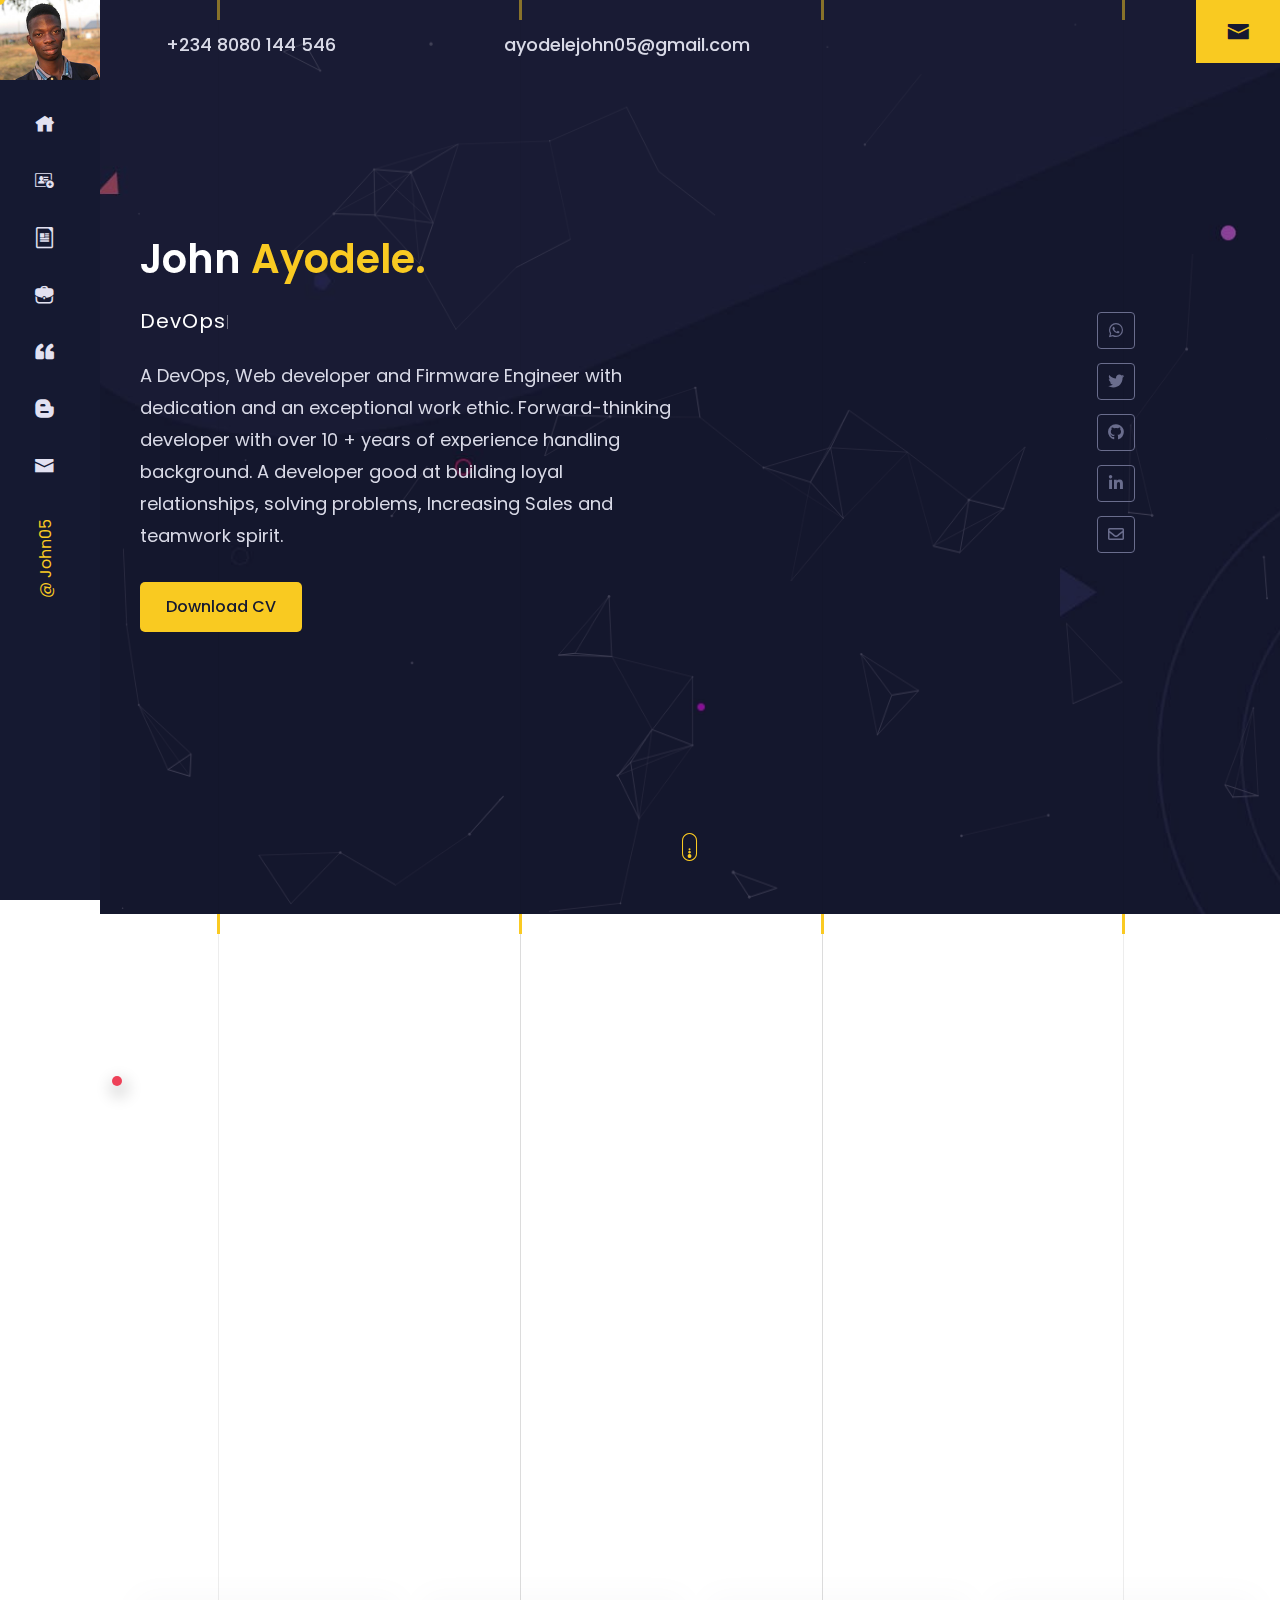
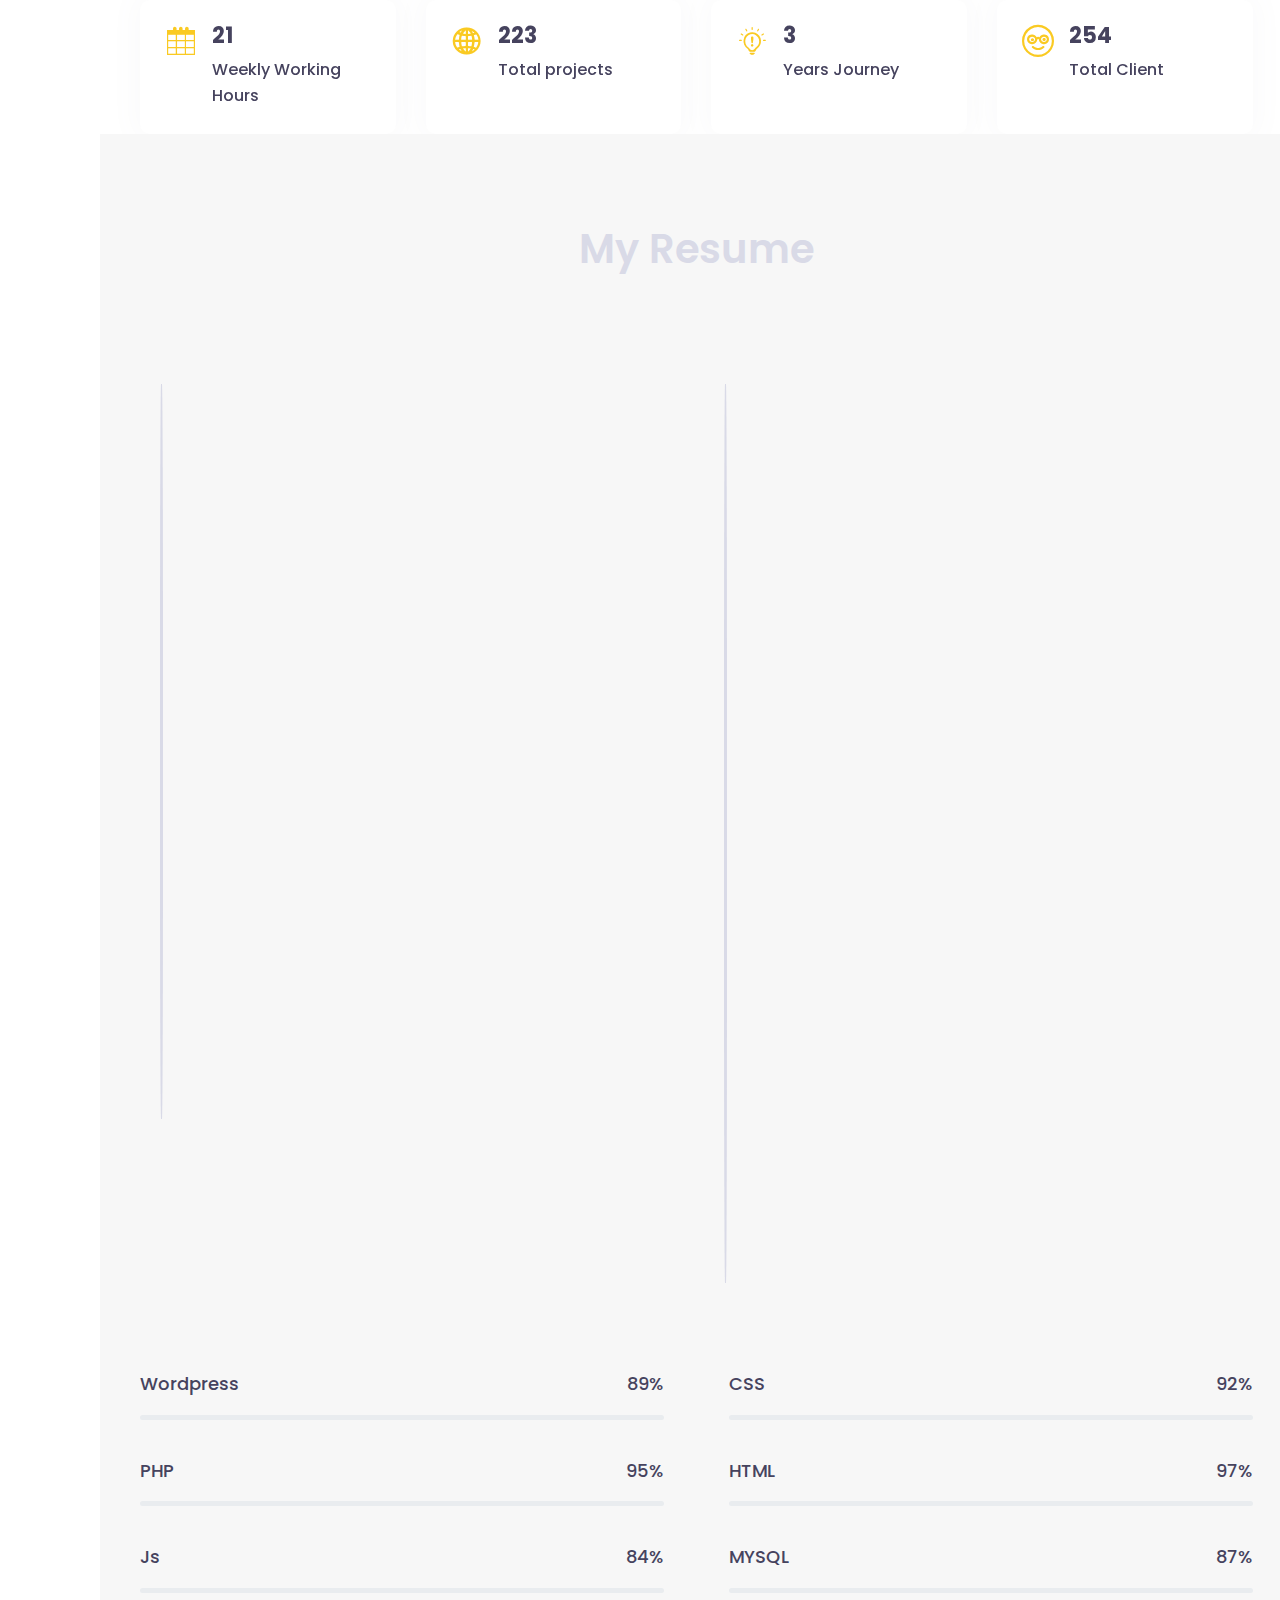
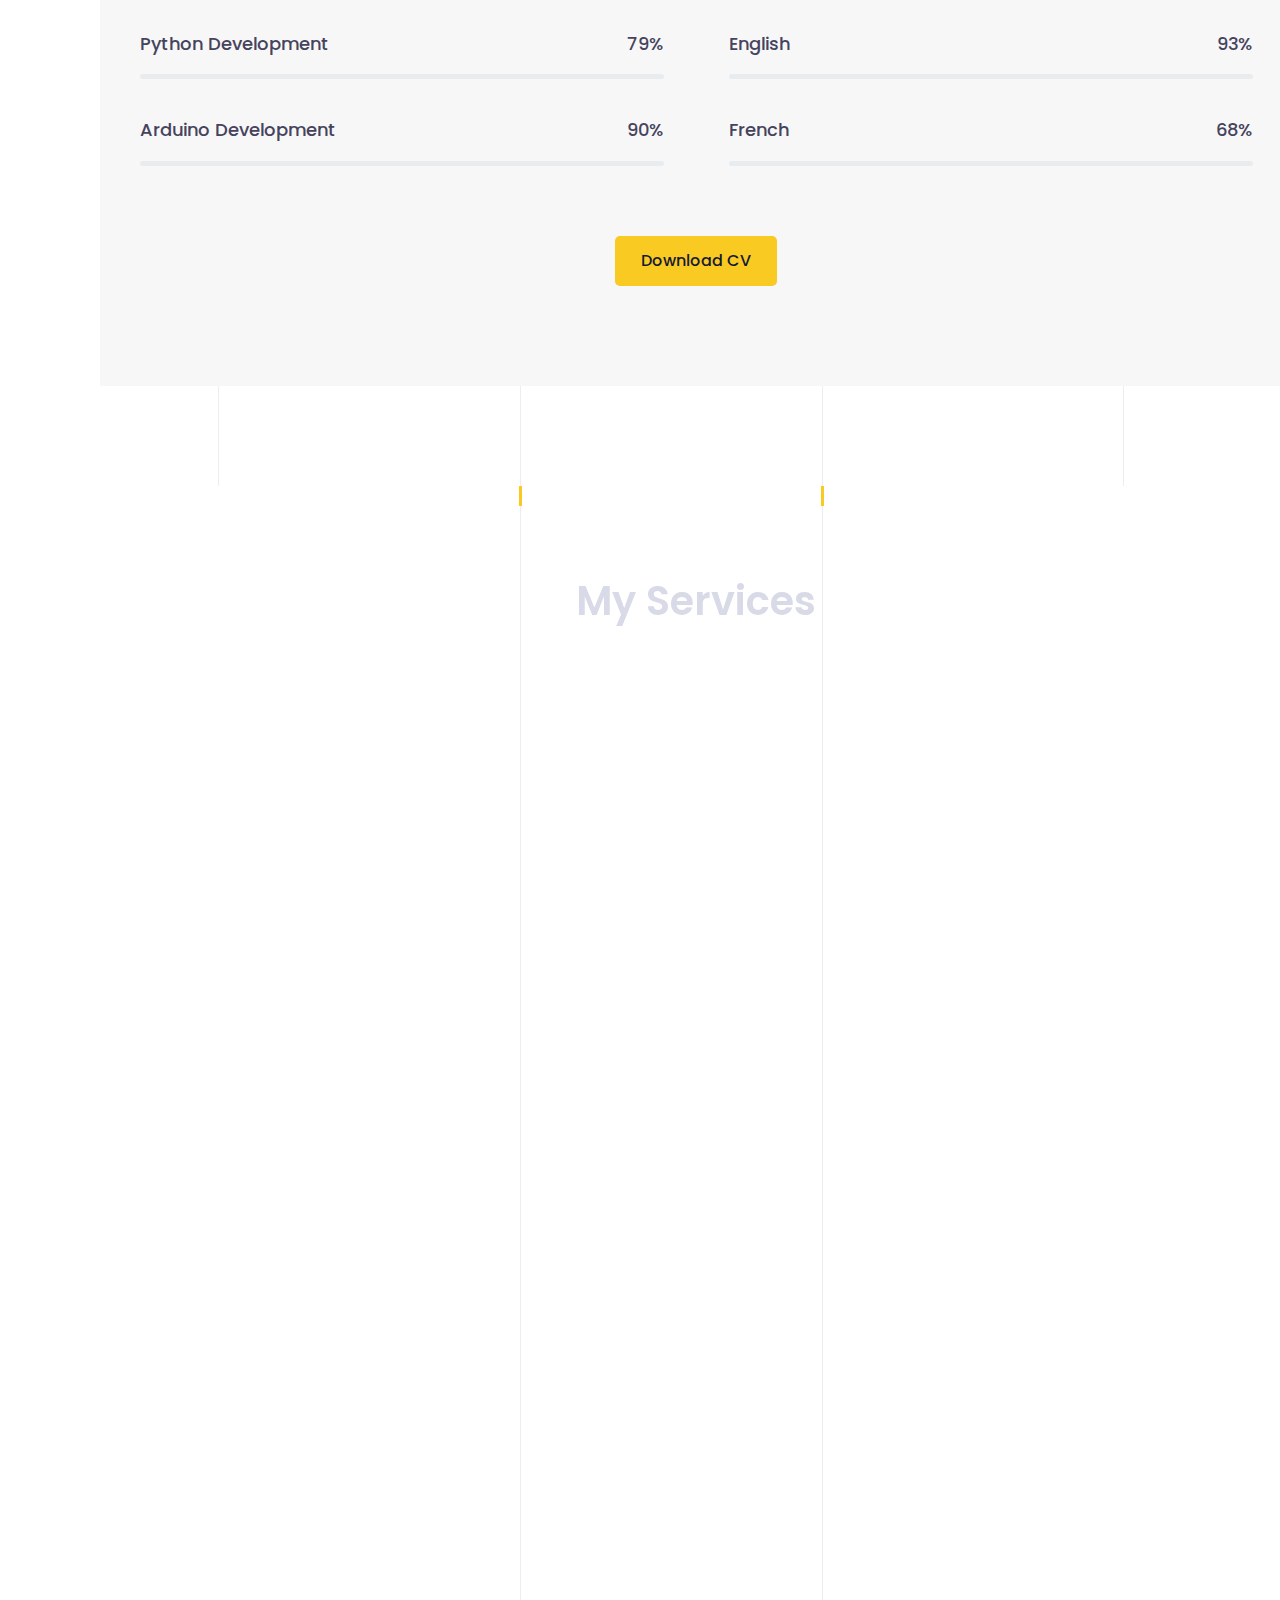
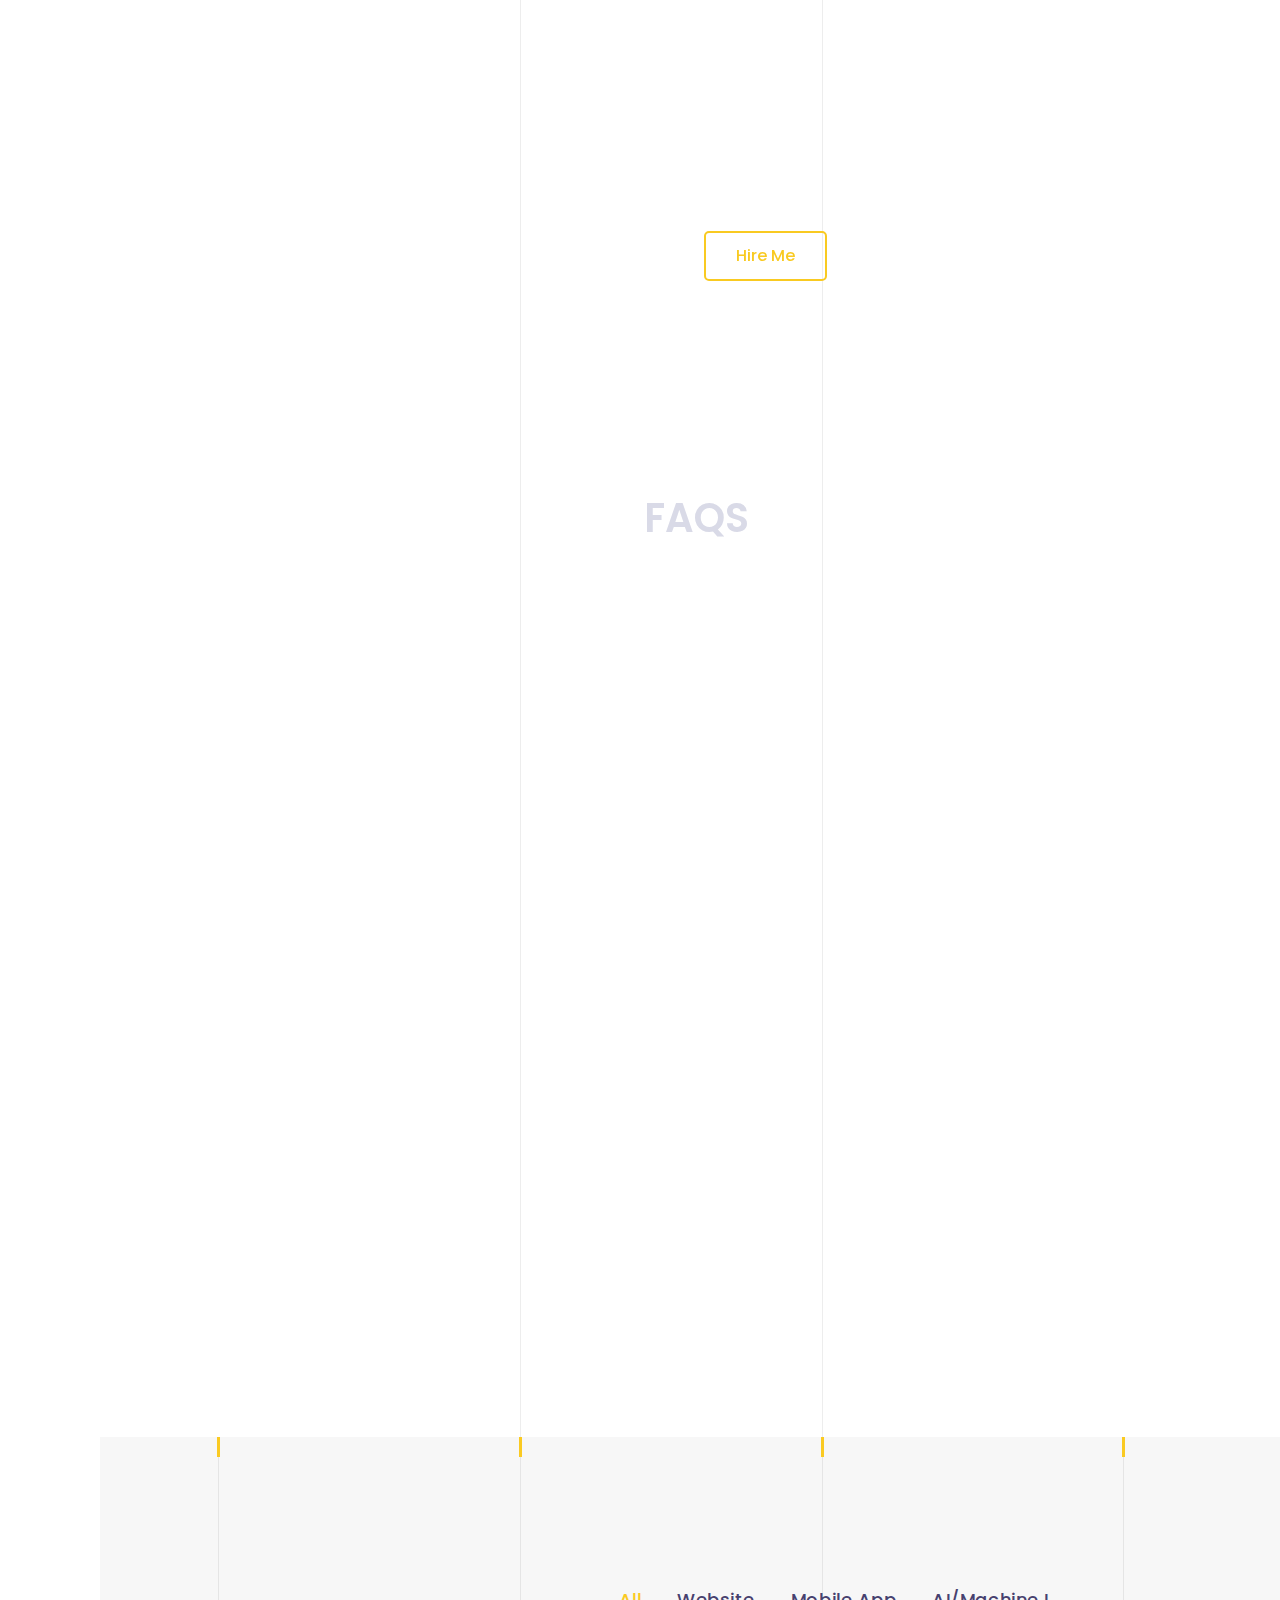
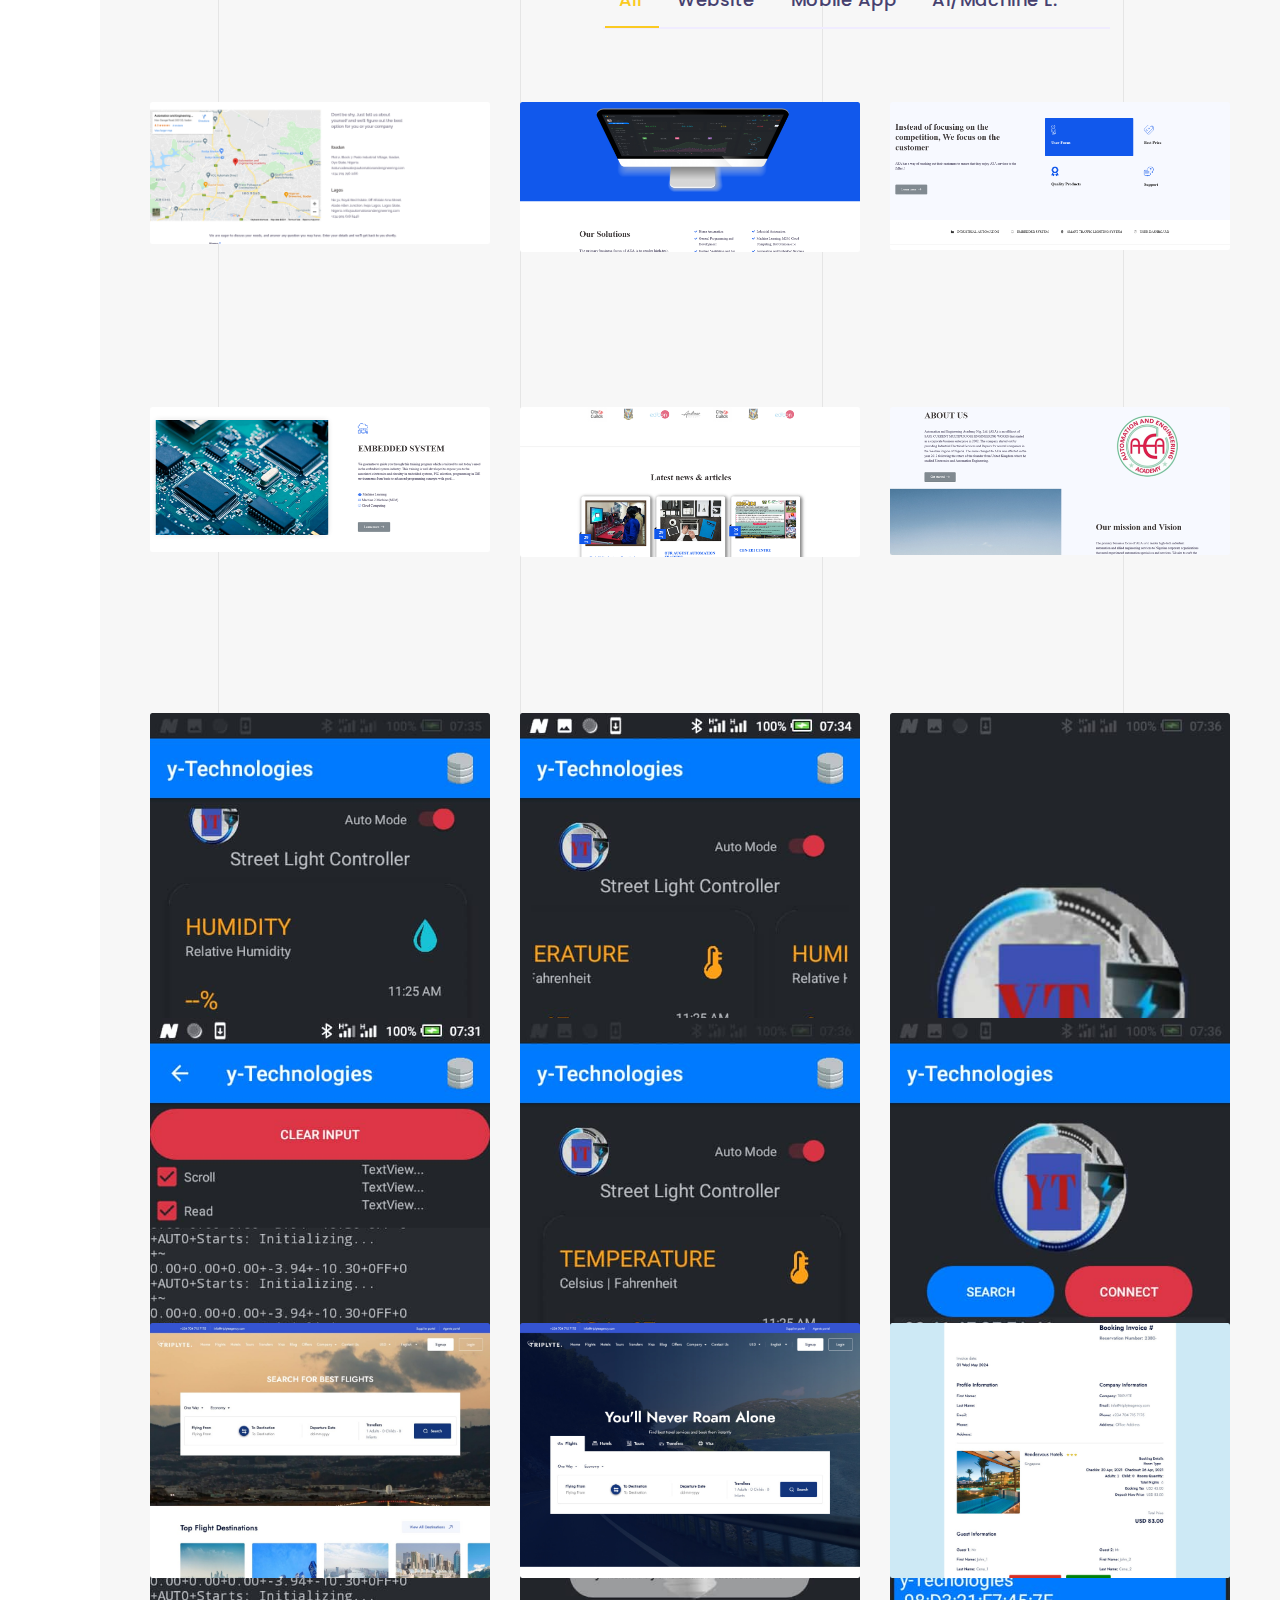
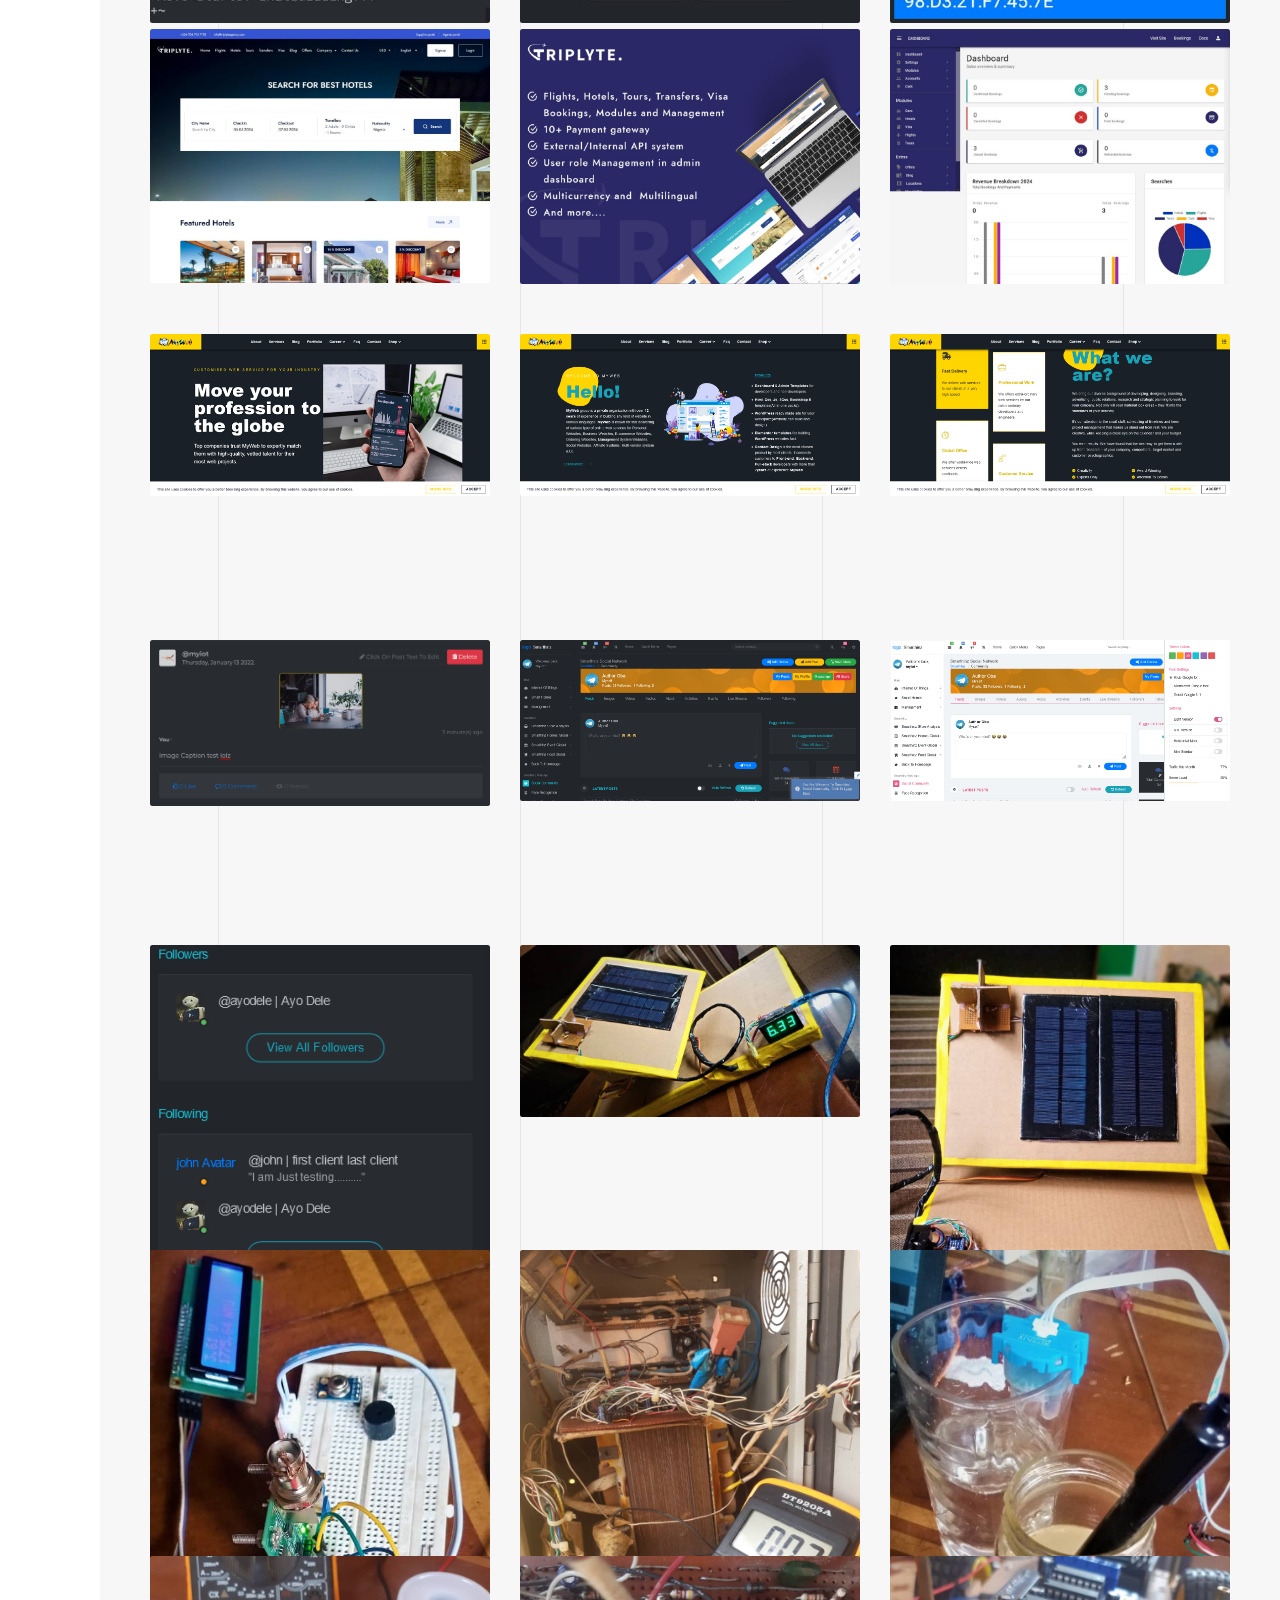
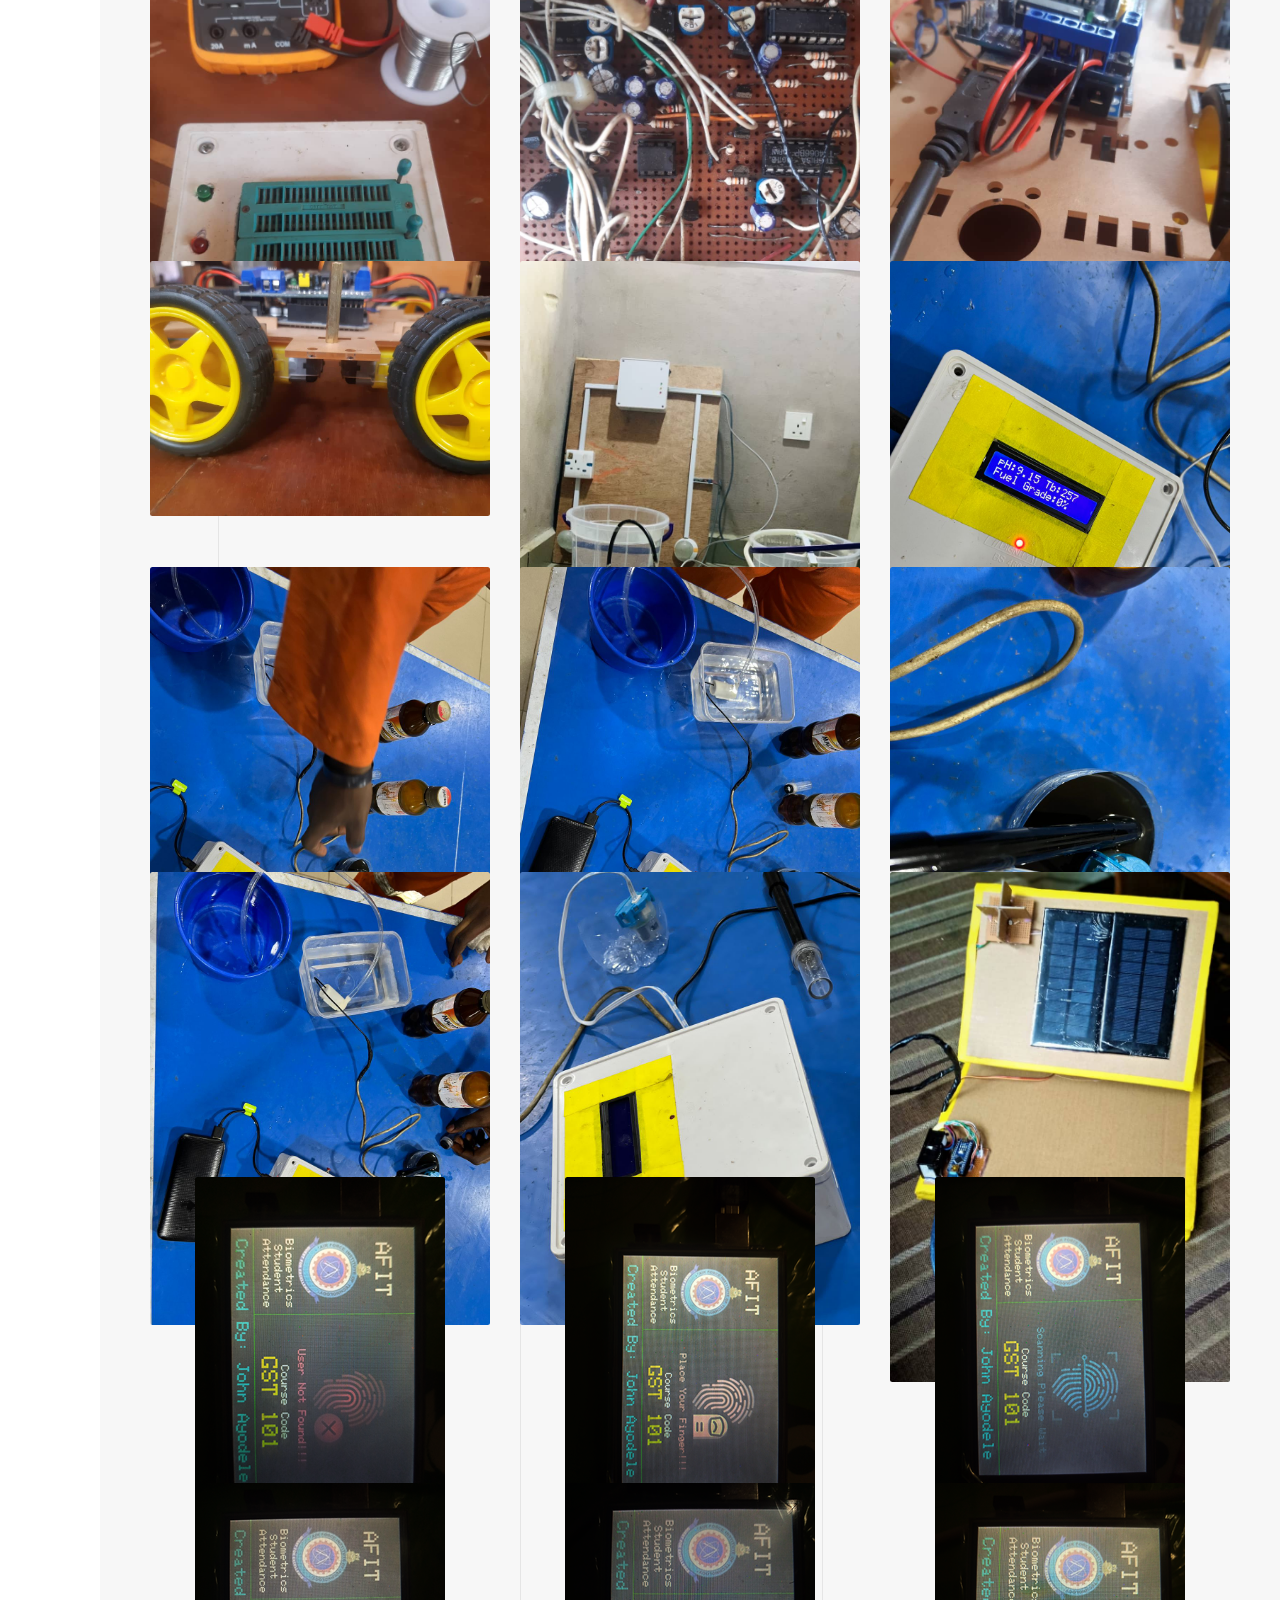
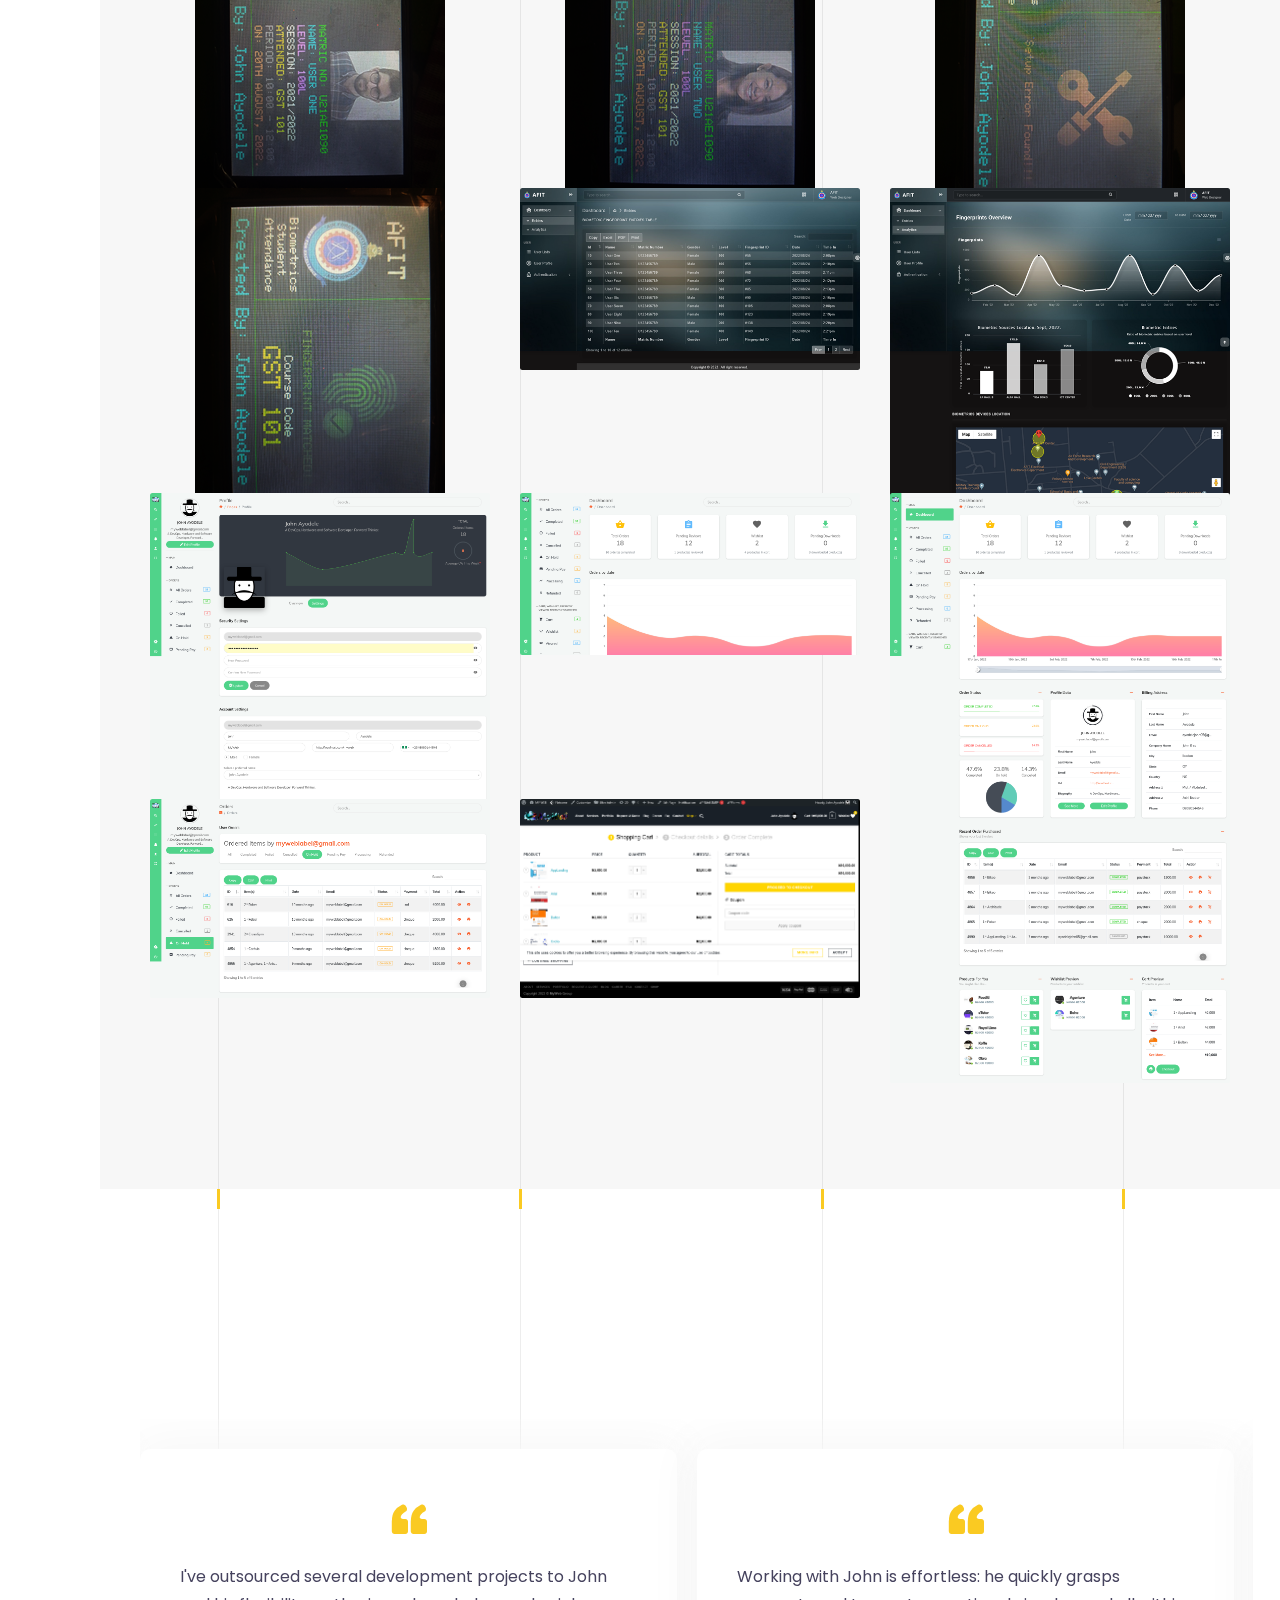
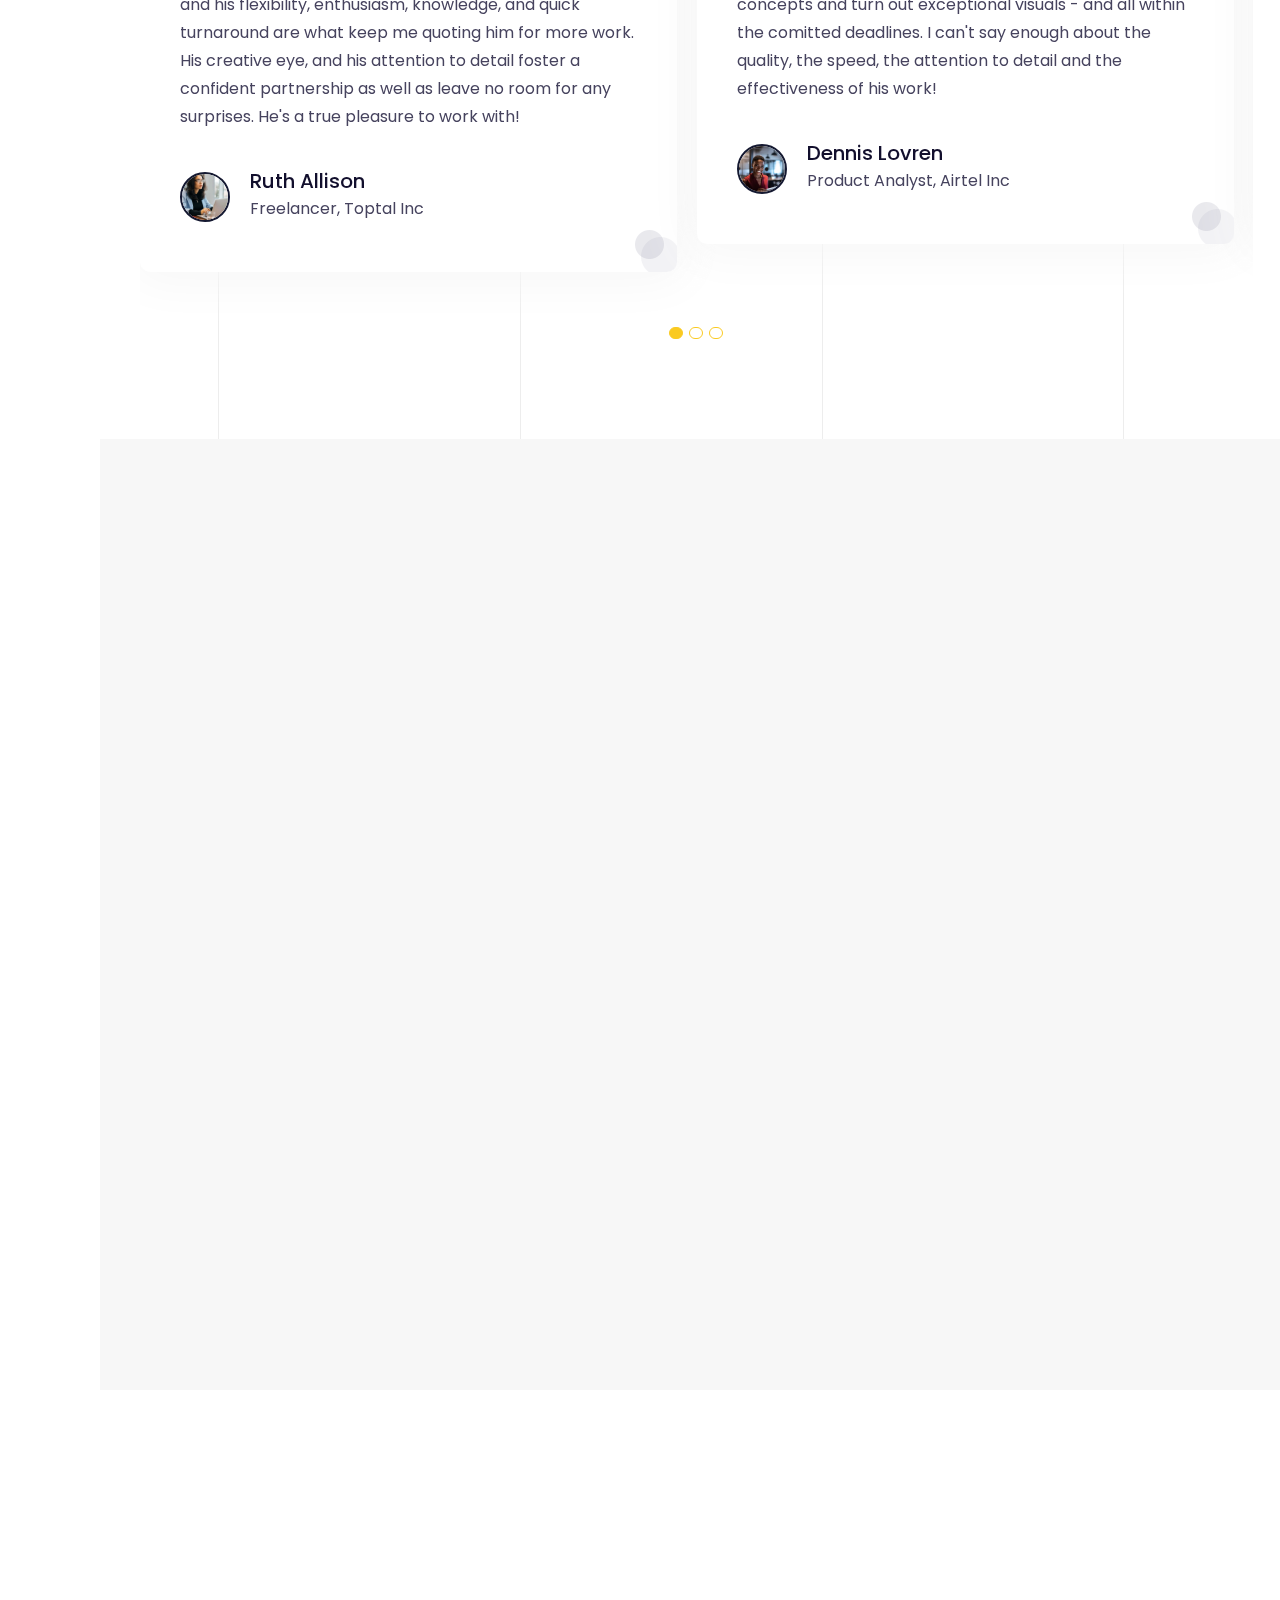
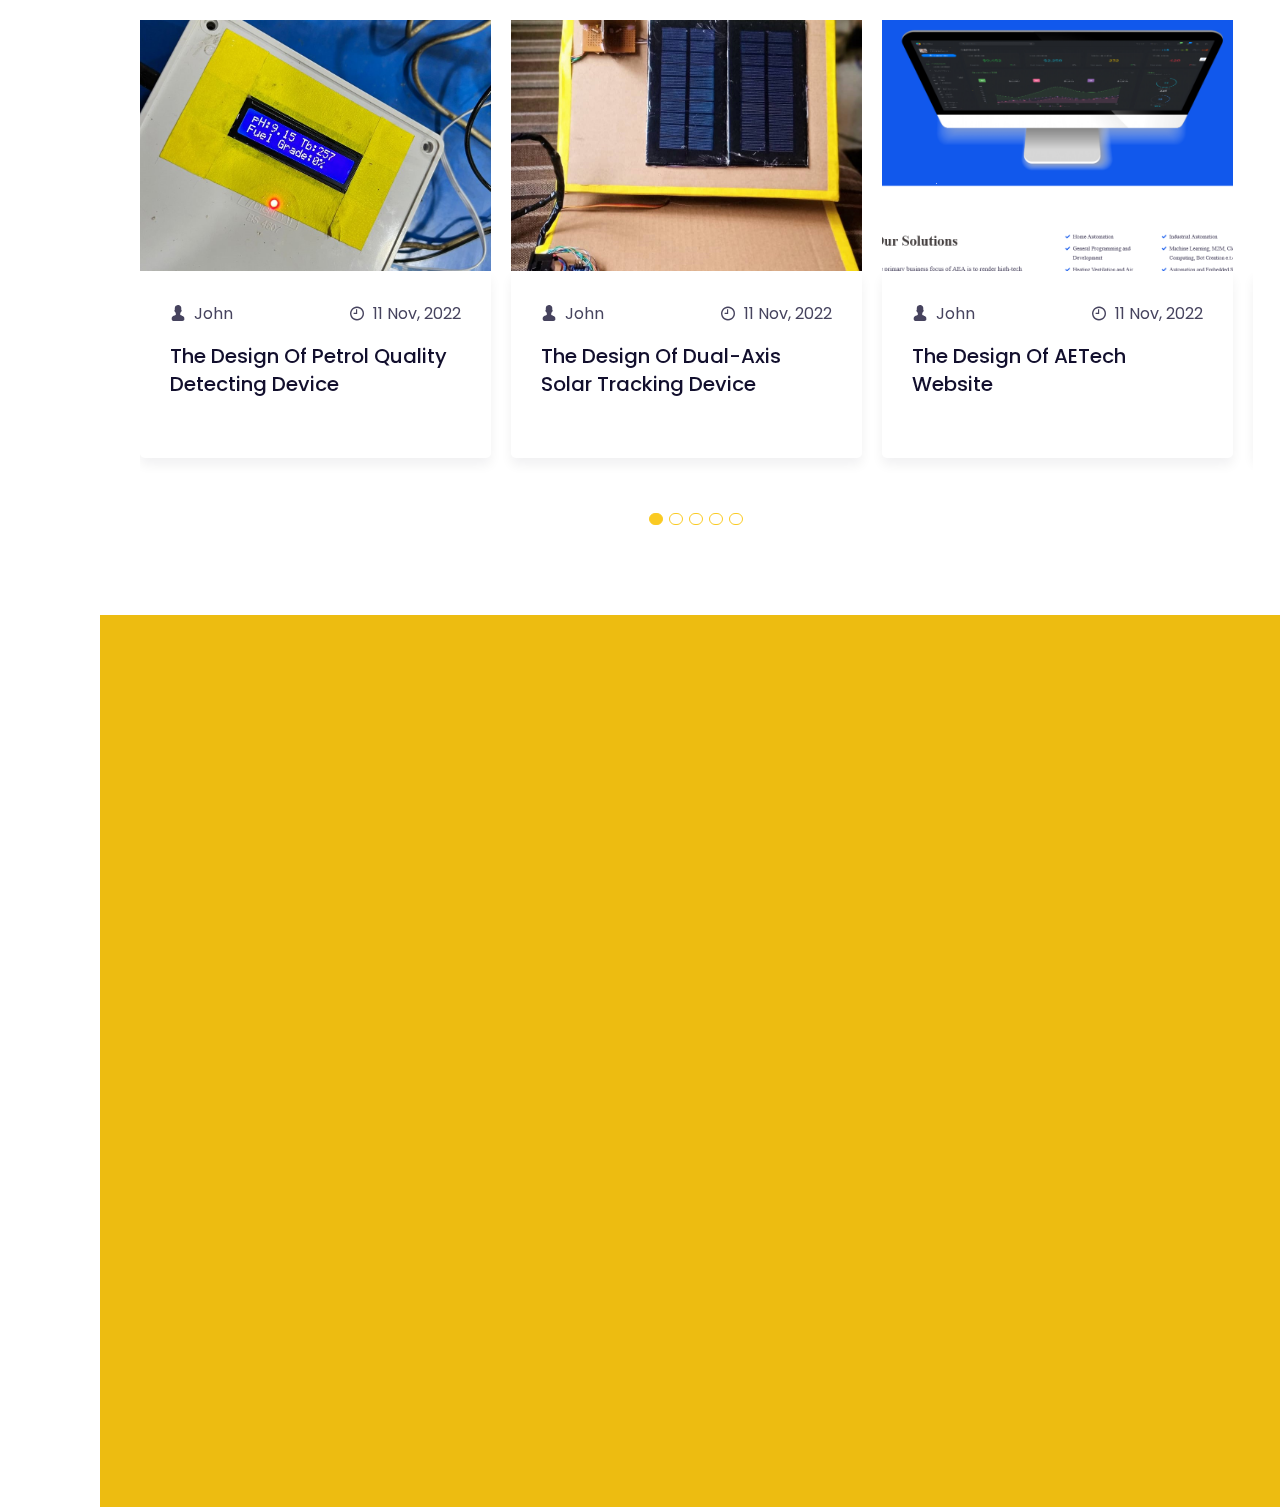
==== index.html @ f48fcb75 "Update index.html" ====
<!doctype html>
<html class="no-js" lang="en">
    <head>
        <meta charset="utf-8">
        <meta http-equiv="x-ua-compatible" content="ie=edge">
        <title>John | Personal Portfolio</title>
        <meta name="description" content="">
        <meta name="viewport" content="width=device-width, initial-scale=1, shrink-to-fit=no">
        <link rel="shortcut icon" type="image/x-icon" href="img/favicon.png">
        <link href="assets/css/bootstrap.min.css" rel="stylesheet">
        <link href="assets/css/fontawesome.min.css" rel="stylesheet">
        <link href="assets/css/bsnav.min.css" rel="stylesheet">
        <link href="assets/css/magnific-popup.css" rel="stylesheet">
        <link href="assets/css/slick.css" rel="stylesheet">
        <link href="assets/css/all.min.css" rel="stylesheet">
        <link href="assets/css/animate.css" rel="stylesheet">
        <link href="assets/css/icofont.min.css" rel="stylesheet">
        <link href="assets/css/splitting.css" rel="stylesheet">
        <link href="assets/css/splitting-cells.css" rel="stylesheet">
        <link href="style.css" rel="stylesheet">
        <link href="assets/css/responsive.css" rel="stylesheet">
        <!-- Google tag (gtag.js) -->
        <script async src="https://www.googletagmanager.com/gtag/js?id=G-4SNXRY0D3S"></script>
        <script>
		window.dataLayer = window.dataLayer || [];
		function gtag() { dataLayer.push(arguments); }
		gtag('js', new Date());

		gtag('config', 'G-4SNXRY0D3S');
        </script>
    </head>
    <body
        class="side-header"
        data-spy="scroll"
        data-target=".navbar"
        data-offset="1"
    >
        <div class="preloader">
            <div class="lds-ellipsis">
                <div></div>
                <div></div>
                <div></div>
                <div></div>
            </div>
        </div>
        <div class="theme_all_wrap" data-magic-cursor=" " data-color="crimson">
            <div id="main-wrapper">
                <header class="header">
                    <div class="main-navigation sd-nav">
                        <div class="navbar navbar-expand-lg bsnav bsnav-sidebar bsnav-scrollspy bsnav-sidebar-left">
                            <a class="navbar-brand" href="#">
                                <img src="img/logo.png" class="logo-display" alt="thumb">
                            </a>
                            <button class="navbar-toggler toggler-spring">
                                <span class="navbar-toggler-icon"></span>
                            </button>
                            <div class="collapse navbar-collapse justify-content-sm-center pt-20">
                                <ul class="navbar-nav navbar-mobile mr-0">
                                    <li class="nav-item">
                                        <a class="nav-link smooth-scroll" href="#home">
                                            <i class="icofont-home"></i>
                                            <span class="toltip">Home</span>
                                        </a>
                                    </li>
                                    <li class="nav-item">
                                        <a class="nav-link smooth-scroll" href="#about">
                                            <i class="icofont-contact-add"></i>
                                            <span class="toltip">About</span>
                                        </a>
                                    </li>
                                    <li class="nav-item">
                                        <a class="nav-link smooth-scroll" href="#service">
                                            <i class="icofont-file-document"></i>
                                            <span class="toltip">Services</span>
                                        </a>
                                    </li>
                                    <li class="nav-item">
                                        <a class="nav-link smooth-scroll" href="#work">
                                            <i class="icofont-briefcase-1"></i>
                                            <span class="toltip">Works</span>
                                        </a>
                                    </li>
                                    <li class="nav-item">
                                        <a class="nav-link smooth-scroll" href="#feed">
                                            <i class="icofont-quote-left"></i>
                                            <span class="toltip">Review</span>
                                        </a>
                                    </li>
                                    <li class="nav-item">
                                        <a class="nav-link smooth-scroll" href="#blog">
                                            <i class="icofont-blogger"></i>
                                            <span class="toltip">Blog</span>
                                        </a>
                                    </li>
                                    <li class="nav-item">
                                        <a class="nav-link smooth-scroll" href="#contact">
                                            <i class="icofont-envelope"></i>
                                            <span class="toltip">Hello</span>
                                        </a>
                                    </li>
                                </ul>
                            </div>
                            <div class="sidebar-copyright pt-10">
                                <p class="copyright">@ John05</p>
                            </div>
                        </div>
                        <div class="bsnav-mobile">
                            <div class="bsnav-mobile-overlay"></div>
                            <div class="navbar"></div>
                        </div>
                    </div>
                </header>
                <div class="clearfix"></div>
                <div class="main-area-width">
                    <main class="main">
                        <div id="home" class="hero-section hero-section-bg jarallax" data-jarallax='{"speed": 0.2}'>
                            <canvas class="canvasParticles"></canvas>
                            <div class="line_wrap">
                                <div class="line_item"></div>
                                <div class="line_item"></div>
                                <div class="line_item"></div>
                                <div class="line_item"></div>
                                <div class="line_item"></div>
                            </div>
                            <div class="container sidebar-toptext">
                                <div class="row">
                                    <div class="col-md-12">
                                        <div class="head-top-contact">
                                            <span class="phone_contact">+234 8080 144 546</span>
                                            <span class="email_contact">ayodelejohn05@gmail.com</span>
                                        </div>
                                    </div>
                                </div>
                            </div>
                            <div class="top-contact">
                                <a href="#contact" class="top-contact-btn smooth-scroll">
                                    <i class="icofont-envelope"></i>
                                </a>
                            </div>
                            <div class="hero-single sidebar-hero-bg">
                                <div class="container">
                                    <div class="row">
                                        <div class="col-md-6 col-sm-12 pl-20">
                                            <div class="hero-content wow fadeInUp" data-wow-duration=".5s" data-wow-delay=".6s">
                                                <h2
                                                    data-splitting
                                                    class="top-title pt-30 wow fadeInUp"
                                                    data-wow-duration=".001s"
                                                    data-wow-delay=".001s"
                                                >
                                                    John
                                                    <span class="colored">Ayodele.</span>
                                                </h2>
                                                <div class="typed-strings">
                                                    <p>
                                                        <span class="type_color">DevOps</span>
                                                    </p>
                                                    <p>
                                                        <span class="type_color">Web Developer</span>
                                                    </p>
                                                    <p>
                                                        <span class="type_color">Hardware/Firmware Engineer</span>
                                                    </p>
                                                    <p>
                                                        <span class="type_color">Wordpress Expert</span>
                                                    </p>
                                                    <p>
                                                        <span class="type_color">C# Developer</span>
                                                    </p>
                                                    <p>
                                                        <span class="type_color">Java Developer</span>
                                                    </p>
                                                    <p>
                                                        <span class="type_color">Python Developer</span>
                                                    </p>
                                                    <p>
                                                        <span class="type_color">PHP Developer</span>
                                                    </p>
                                                    <p>
                                                        <span class="type_color">JS Developer</span>
                                                    </p>
                                                    <p>
                                                        <span class="type_color">Android Studio Expert</span>
                                                    </p>
                                                    <p>
                                                        <span class="type_color">Arduino Expert</span>
                                                    </p>
                                                    <p>
                                                        <span class="type_color">Raspberry Pi Expert</span>
                                                    </p>
                                                </div>
                                                <p class="text-16 header_type_text text-white mb-2 mb-md-3">
                                                    <span class="typed"></span>
                                                </p>
                                                <p class="header-intro-text wow fadeInUp pt-10" data-wow-duration=".6s" data-wow-delay=".8s">
                                                    A DevOps, Web developer and Firmware Engineer with
												dedication and an exceptional work ethic. Forward-thinking developer
												with over
                                                    <script>document.write(/\d{4}/.exec(Date())[0]-2016)</script>
                                                    + years of experience handling background. A developer good
												at building loyal relationships, solving problems, Increasing Sales and
												teamwork spirit.
                                                </p>
                                                <div class="hro-btn wow fadeInUp" data-wow-duration=".6s" data-wow-delay=".9s">
                                                    <a href="assets/cv/Dev John.pdf" class="theme-btn" download="DevOps John">Download CV</a>
                                                </div>
                                            </div>
                                        </div>
                                        <div class="col-md-5 col-sm-12 mt-50">
                                            <div class="right-social-icon">
                                                <ul class="social-icon">
                                                    <li>
                                                        <a href="https://wa.link/bt2o44" target="_blank">
                                                            <i class="fab fa-whatsapp"></i>
                                                        </a>
                                                    </li>
                                                    <li>
                                                        <a href="https://x.com/ayodelejohn05" target="_blank">
                                                            <i class="fab fa-twitter"></i>
                                                        </a>
                                                    </li>
                                                    <li>
                                                        <a href="https://official-john.github.io/" target="_blank">
                                                            <i class="fab fa-github"></i>
                                                        </a>
                                                    </li>
                                                    <li>
                                                        <a href="https://linkedin.com/in/ayodelejohn05" target="_blank">
                                                            <i class="fab fa-linkedin-in"></i>
                                                        </a>
                                                    </li>
                                                    <li>
                                                        <a href="mailto:ayodelejohn05@gmail.com" target="_blank">
                                                            <i class="far fa-envelope"></i>
                                                        </a>
                                                    </li>
                                                </ul>
                                            </div>
                                        </div>
                                    </div>
                                </div>
                            </div>
                            <div class="about-scroll-down text-center">
                                <a href="#about" class="scroll-down-arrow scroll_down smooth-scroll">
                                    <i class="icofont-scroll-bubble-down"></i>
                                </a>
                            </div>
                        </div>
                        <div id="about" class="about-area de-padding">
                            <div class="line_wrap">
                                <div class="line_item"></div>
                                <div class="line_item"></div>
                                <div class="line_item"></div>
                                <div class="line_item"></div>
                                <div class="line_item"></div>
                            </div>
                            <div class="about-wpr mt-20">
                                <div class="container pl-20">
                                    <div class="row">
                                        <div class="col-md-5 my-auto mb-50">
                                            <div class="about-left wow fadeInUp" data-wow-duration=".6s" data-wow-delay=".2s">
                                                <div class="about-header-img">
                                                    <img src="img/me-mini.png" alt="about me" class="responsive-fluid bounce-animate">
                                                </div>
                                            </div>
                                        </div>
                                        <div class="col-md-7 my-auto">
                                            <div class="about-right wow fadeInUp" data-wow-duration=".8s" data-wow-delay=".5s">
                                                <span class="top-title">About Me</span>
                                                <h2
                                                    data-splitting
                                                    class="about-tl-3 gr-2 wow fadeInUp"
                                                    data-wow-duration=".01s"
                                                    data-wow-delay=".1s"
                                                >
                                                    DevOps
                                                </h2>
                                                <p class="wow fadeInUp" data-wow-duration=".2s" data-wow-delay=".2s">
                                                    A DevOps, Web Developer and Hardware Engineer with an exceptional work
												ethic. I dedicated my life to learning what makes humans tick. I
												studies, researches and reads everything I can, and shares my findings
												with my clients. My philosophy is to create, learn, test, analyse,
												improve and re-test. My motto is stay agile.
                                                    <br>
                                                    I'm a Freelancer Fullstack Developer with over
                                                    <script>document.write(/\d{4}/.exec(Date())[0]-2016)</script>
                                                    + years of experience.
												I'm from Oyo State, Nigeria. I code and create web elements, Hardware
												devices and Mobile apps for amazing people around the world. I like work
												with new people. New people new Experiences.
                                                    <br>
                                                    An Aeronautical Engineering student @ Air Force Institution of
												Technology, Kaduna.
                                                </p>
                                                <div class="row">
                                                    <div class="col-md-6 col-sm-12">
                                                        <div class="about-cn">
                                                            <ul>
                                                                <li>
                                                                    <i class="fas fa-user-tie"></i>
                                                                    John Ayodele
                                                                </li>
                                                                <li onclick="window.location.href='linkedin.com/in/ayodelejohn05'">
                                                                    <i class="fab fa-linkedin-in"></i>
                                                                    John Ayodele
                                                                </li>
                                                                <li onclick="window.location.href='mailto:ayodelejohn05@gmail.com'">
                                                                    <i class="far fa-envelope"></i>
                                                                    ayodelejohn05@gmail.com
                                                                </li>
                                                            </ul>
                                                        </div>
                                                    </div>
                                                    <div class="col-md-6 col-sm-12">
                                                        <div class="about-cn">
                                                            <ul>
                                                                <li onclick="window.location.href='x.com/ayodelejohn05'">
                                                                    <i class="fab fa-twitter"></i>
                                                                    @ayodelejohn05
                                                                </li>
                                                                <li>
                                                                    <i class="fas fa-birthday-cake"></i>
                                                                    Every 5th of Jan
                                                                </li>
                                                                <li onclick="window.location.href='wa.link/bt2o44'">
                                                                    <i class="fab fa-whatsapp"></i>
                                                                    +234 8080 144 546
                                                                </li>
                                                            </ul>
                                                        </div>
                                                    </div>
                                                </div>
                                            </div>
                                        </div>
                                        <div class="counter-counter grid-4">
                                            <div class="fun-fact">
                                                <span class="fun-icon one">
                                                    <i class="icofont-calendar"></i>
                                                </span>
                                                <div class="fun-desc">
                                                    <p class="timer" data-to="80" data-speed="3000">80</p>
                                                    <span class="medium">Weekly Working Hours</span>
                                                </div>
                                            </div>
                                            <div class="fun-fact fun-active">
                                                <span class="fun-icon two">
                                                    <i class="icofont-globe"></i>
                                                </span>
                                                <div class="fun-desc">
                                                    <p class="timer" data-to="837" data-speed="3000">837</p>
                                                    <span class="medium">Total projects</span>
                                                </div>
                                            </div>
                                            <div class="fun-fact">
                                                <span class="fun-icon three">
                                                    <i class="icofont-bulb-alt"></i>
                                                </span>
                                                <div class="fun-desc">
                                                    <p class="timer" data-to="10" data-speed="3000">10</p>
                                                    <span class="medium">Years Journey</span>
                                                </div>
                                            </div>
                                            <div class="fun-fact">
                                                <span class="fun-icon four">
                                                    <i class="icofont-nerd-smile"></i>
                                                </span>
                                                <div class="fun-desc">
                                                    <p class="timer" data-to="954" data-speed="3000">954</p>
                                                    <span class="medium">Total Client</span>
                                                </div>
                                            </div>
                                        </div>
                                    </div>
                                </div>
                            </div>
                            <div class="exp-area de-padding">
                                <div class="container pl-20">
                                    <div class="site-title text-center">
                                        <span class="resume-title">
                                            My Resume
                                        </span>
                                        <h2
                                            data-splitting
                                            class="about-tl-3 gr-2 wow fadeInUp"
                                            data-wow-duration=".01s"
                                            data-wow-delay=".01s"
                                        >
                                            Education & Experience
                                        </h2>
                                    </div>
                                    <div class="exp-wpr row">
                                        <div class="col-md-6">
                                            <div class="experience_area">
                                                <div class="exp-box mt-20 wow fadeInDown" data-wow-duration=".6s" data-wow-delay=".2s">
                                                    <div class="exp-icon one">
                                                        <i class="icofont-designfloat"></i>
                                                    </div>
                                                    <div class="exp-content">
                                                        <h4>Hardware Engineer</h4>
                                                        <p>Jasayo Engineering Ventures (2019 - Till Date)</p>
                                                        <span class="exp-description pt-10">
                                                            Arduino and Raspberry Pi
														developer @ Jasayo Engineering Ventures. Expert in all kind of
														eletronics, robotics, smart devices, Iot devices e.t.c.
                                                        </span>
                                                    </div>
                                                </div>
                                                <div class="exp-box mt-30 wow fadeInUp" data-wow-duration=".6s" data-wow-delay=".4s">
                                                    <div class="exp-icon two">
                                                        <i class="icofont-file-python"></i>
                                                    </div>
                                                    <div class="exp-content">
                                                        <h4>Web Developer</h4>
                                                        <p>Turing Enterprises, Inc. (2018 - Till Date)</p>
                                                        <span class="exp-description pt-10">
                                                            An experienced Full-stack
														Developer in both Back-end and Front-end Web developing at
														Turing - U.S. Remote Software Jobs Platform.
                                                        </span>
                                                    </div>
                                                </div>
                                                <div class="exp-box mt-30 wow fadeInDown" data-wow-duration=".6s" data-wow-delay=".6s">
                                                    <div class="exp-icon three">
                                                        <i class="icofont-code"></i>
                                                    </div>
                                                    <div class="exp-content">
                                                        <h4>DevOps</h4>
                                                        <p>Toptal (2019 - Till Date)</p>
                                                        <span class="exp-description pt-10">
                                                            A DevOps at Toptal freelancing
														platform. Completed a lot of projects. Over 200+ happy
														customers
                                                        </span>
                                                    </div>
                                                </div>
                                            </div>
                                        </div>
                                        <div class="col-md-6">
                                            <div class="education_area">
                                                <div class="exp-box mt-20 wow fadeInUp" data-wow-duration=".6s" data-wow-delay=".2s">
                                                    <div class="exp-icon four">
                                                        <i class="icofont-graduate-alt"></i>
                                                    </div>
                                                    <div class="exp-content">
                                                        <h4>BEng in Aerospace Eng.</h4>
                                                        <p>Air Force Institute of Technology, Kaduna (2021 - 2026)</p>
                                                        <span class="exp-description pt-10">
                                                            Currently studying Aerospace
														Engineering @ AFIT. Nevertheless am still open for Remote,
														On-call and Part-time jobs cause I still have free hours
                                                        </span>
                                                    </div>
                                                </div>
                                                <div class="exp-box mt-30 wow fadeInUp" data-wow-duration=".6s" data-wow-delay=".4s">
                                                    <div class="exp-icon five">
                                                        <i class="icofont-graduate"></i>
                                                    </div>
                                                    <div class="exp-content">
                                                        <h4>
                                                            Intellectual Skill Certificate in Hardware and Software
														Engineering
                                                        </h4>
                                                        <p>Multisonic Academy, Ibadan (2018 - 2021)</p>
                                                        <span class="exp-description pt-10">
                                                            Acquired Certificate of
														Engineering in Electronics, Robotics, Machine Learning,
														Automations, Artificial Intelligence and more. Learned Arduino,
														Raspberry pi and there hardware boards.
                                                        </span>
                                                    </div>
                                                </div>
                                                <div class="exp-box mt-30 wow fadeInDown" data-wow-duration=".6s" data-wow-delay=".6s">
                                                    <div class="exp-icon six">
                                                        <i class="icofont-ui-copy"></i>
                                                    </div>
                                                    <div class="exp-content">
                                                        <h4>High School Diploma</h4>
                                                        <p>King's Gate College, Ibadan (2012 - 2018)</p>
                                                        <span class="exp-description pt-10">
                                                            Acquired the Junior Secondary
														School Certificate(JSSCE) (2012 - 2015). And the Senior
														Secondary School Certificate(SSSCE) (2015 - 2018). Completed my
														high school with a good WAEC, NECO and UTME results
                                                        </span>
                                                    </div>
                                                </div>
                                            </div>
                                        </div>
                                    </div>
                                    <div class="row">
                                        <div class="col-md-6">
                                            <div class="progress-left pt-90">
                                                <div class="skill-section">
                                                    <div class="progress-box">
                                                        <h5>
                                                            Wordpress
                                                            <span class="pull-right">89%</span>
                                                        </h5>
                                                        <div class="progress">
                                                            <div class="progress-bar" role="progressbar" data-width="89"></div>
                                                        </div>
                                                    </div>
                                                    <div class="progress-box">
                                                        <h5>
                                                            PHP
                                                            <span class="pull-right">95%</span>
                                                        </h5>
                                                        <div class="progress">
                                                            <div class="progress-bar" role="progressbar" data-width="95"></div>
                                                        </div>
                                                    </div>
                                                    <div class="progress-box">
                                                        <h5>
                                                            Js
                                                            <span class="pull-right">84%</span>
                                                        </h5>
                                                        <div class="progress">
                                                            <div class="progress-bar" role="progressbar" data-width="84"></div>
                                                        </div>
                                                    </div>
                                                    <div class="progress-box">
                                                        <h5>
                                                            Python Development
                                                            <span class="pull-right">79%</span>
                                                        </h5>
                                                        <div class="progress">
                                                            <div class="progress-bar" role="progressbar" data-width="75"></div>
                                                        </div>
                                                    </div>
                                                    <div class="progress-box">
                                                        <h5>
                                                            Arduino Development
                                                            <span class="pull-right">90%</span>
                                                        </h5>
                                                        <div class="progress">
                                                            <div class="progress-bar" role="progressbar" data-width="90"></div>
                                                        </div>
                                                    </div>
                                                </div>
                                            </div>
                                        </div>
                                        <div class="col-md-6">
                                            <div class="progress-right pt-90">
                                                <div class="skill-section">
                                                    <div class="progress-box">
                                                        <h5>
                                                            CSS
                                                            <span class="pull-right">92%</span>
                                                        </h5>
                                                        <div class="progress">
                                                            <div class="progress-bar" role="progressbar" data-width="92"></div>
                                                        </div>
                                                    </div>
                                                    <div class="progress-box">
                                                        <h5>
                                                            HTML
                                                            <span class="pull-right">97%</span>
                                                        </h5>
                                                        <div class="progress">
                                                            <div class="progress-bar" role="progressbar" data-width="90"></div>
                                                        </div>
                                                    </div>
                                                    <div class="progress-box">
                                                        <h5>
                                                            MYSQL
                                                            <span class="pull-right">87%</span>
                                                        </h5>
                                                        <div class="progress">
                                                            <div class="progress-bar" role="progressbar" data-width="87"></div>
                                                        </div>
                                                    </div>
                                                    <div class="progress-box">
                                                        <h5>
                                                            English
                                                            <span class="pull-right">93%</span>
                                                        </h5>
                                                        <div class="progress">
                                                            <div class="progress-bar" role="progressbar" data-width="93"></div>
                                                        </div>
                                                    </div>
                                                    <div class="progress-box">
                                                        <h5>
                                                            French
                                                            <span class="pull-right">68%</span>
                                                        </h5>
                                                        <div class="progress">
                                                            <div class="progress-bar" role="progressbar" data-width="68"></div>
                                                        </div>
                                                    </div>
                                                </div>
                                            </div>
                                        </div>
                                    </div>
                                    <div class="row pt-70">
                                        <div class="col-md-12">
                                            <div class="download-cv-btn text-center">
                                                <a href="assets/cv/Dev John.pdf" class="theme-btn" download="DevOps John">Download CV</a>
                                            </div>
                                        </div>
                                    </div>
                                </div>
                            </div>
                        </div>
                        <div id="service" class="service-area de-padding">
                            <div class="container pl-20">
                                <div class="site-title text-center">
                                    <span class="resume-title">My Services</span>
                                    <h2
                                        data-splitting
                                        class="about-tl-3 gr-2 wow fadeInUp"
                                        data-wow-duration=".01s"
                                        data-wow-delay=".01s"
                                    >
                                        A brief of my Services
                                    </h2>
                                </div>
                                <div class="row">
                                    <div class="col-md-4 col-sm-6">
                                        <div class="service-box mt-30 wow fadeInUp" data-wow-duration=".9s" data-wow-delay=".8s">
                                            <div class="service-icon service-three">
                                                <i class="icofont-bulb-alt"></i>
                                            </div>
                                            <div class="service-info">
                                                <h2>Web Development</h2>
                                                <ul>
                                                    <li>Javascript</li>
                                                    <li>HTML, CSS, SCSS</li>
                                                    <li>PHP, LARAVEL, MYSQL</li>
                                                </ul>
                                            </div>
                                        </div>
                                    </div>
                                    <div class="col-md-4 col-sm-6">
                                        <div class="service-box mt-30 wow fadeInUp" data-wow-duration=".5s" data-wow-delay=".3s">
                                            <div class="service-icon service-one">
                                                <i class="icofont-vector-path"></i>
                                            </div>
                                            <div class="service-info">
                                                <h2>AI/Machine Learning</h2>
                                                <ul>
                                                    <li>IOT, Automation kits</li>
                                                    <li>Robotics and Cognitive</li>
                                                    <li>Sensors, PCBs, Displays e.t.c</li>
                                                </ul>
                                            </div>
                                        </div>
                                    </div>
                                    <div class="col-md-4 col-sm-6">
                                        <div class="service-box mt-30 wow fadeInDown" data-wow-duration=".7s" data-wow-delay=".6s">
                                            <div class="service-icon service-two">
                                                <i class="icofont-ui-browser"></i>
                                            </div>
                                            <div class="service-info">
                                                <h2>App Development</h2>
                                                <ul>
                                                    <li>Mobile Apps</li>
                                                    <li>PC Apps</li>
                                                    <li>Device Apps</li>
                                                </ul>
                                            </div>
                                        </div>
                                    </div>
                                    <div class="col-md-4 col-sm-6">
                                        <div class="service-box mt-30 wow fadeInUp" data-wow-duration=".9s" data-wow-delay=".8s">
                                            <div class="service-icon service-three">
                                                <i class="icofont-ui-theme"></i>
                                            </div>
                                            <div class="service-info">
                                                <h2>Wordpress Dev</h2>
                                                <ul>
                                                    <li>Themes, Plugins and Addons Development</li>
                                                    <li>Woocommerce</li>
                                                    <li>Social Network</li>
                                                </ul>
                                            </div>
                                        </div>
                                    </div>
                                    <div class="col-md-4 col-sm-6">
                                        <div class="service-box mt-30 wow fadeInUp" data-wow-duration=".5s" data-wow-delay=".3s">
                                            <div class="service-icon service-one">
                                                <i class="icofont-ship-wheel"></i>
                                            </div>
                                            <div class="service-info">
                                                <h2>Hardware Design</h2>
                                                <ul>
                                                    <li>Inverter Design</li>
                                                    <li>Automatic Change Over</li>
                                                    <li>Fire alarm system</li>
                                                </ul>
                                            </div>
                                        </div>
                                    </div>
                                    <div class="col-md-4 col-sm-6">
                                        <div class="service-box mt-30 wow fadeInDown" data-wow-duration=".7s" data-wow-delay=".6s">
                                            <div class="service-icon service-two">
                                                <i class="icofont-ssl-security"></i>
                                            </div>
                                            <div class="service-info">
                                                <h2>Cloud Computing</h2>
                                                <ul>
                                                    <li>User Management</li>
                                                    <li>Database Management</li>
                                                    <li>Server Management</li>
                                                </ul>
                                            </div>
                                        </div>
                                    </div>
                                </div>
                            </div>
                        </div>
                        <div class="hireme-area de-padding jarallax d-flex" data-jarallax='{"speed": 0.2}'>
                            <div class="container pl-20">
                                <div class="hire-title">
                                    <h2
                                        data-splitting
                                        class="tl-3 text-white text-center wow fadeInUp"
                                        data-wow-duration=".01s"
                                        data-wow-delay=".01s"
                                    >
                                        Interested in working with me?
                                    </h2>
                                </div>
                                <div class="row">
                                    <div class="col-md-6 text-center">
                                        <div class="video-hire-btn mt-30">
                                            <div class="video-left-img-area wow fadeInUp" data-wow-duration=".6s" data-wow-delay=".3s">
                                                <div class="video-box fl-wrap">
                                                    <a class="video-box-btn color-bg popup-vimeo image-popup" href="https://www.youtube.com/watch?v=tHbojTEC93s">
                                                        <i class="fa fa-play" aria-hidden="true"></i>
                                                    </a>
                                                </div>
                                            </div>
                                        </div>
                                    </div>
                                    <div class="col-md-6">
                                        <div class="btn-content">
                                            <div class="hire-btn mt-20">
                                                <a href="#contact" class="theme-btn hire-btn smooth-scroll">
                                                    Hire Me
                                                </a>
                                            </div>
                                        </div>
                                    </div>
                                </div>
                            </div>
                        </div>
                        <div class="fq-area de-padding">
                            <div class="container pl-20">
                                <div class="row">
                                    <div class="col-md-8 offset-md-2">
                                        <div class="faq-wpr">
                                            <div class="fq-right">
                                                <div class="faqs-title pb-30 text-center">
                                                    <span class="resume-title">FAQS</span>
                                                    <h2
                                                        data-splitting
                                                        class="faqs-subtitle about-tl-3 gr-2 wow fadeInUp"
                                                        data-wow-duration=".01s"
                                                        data-wow-delay=".01s"
                                                    >
                                                        Have any
													questions?
                                                    </h2>
                                                </div>
                                                <div class="site-title wow fadeInUp" data-wow-duration=".5s" data-wow-delay=".2s">
                                                    <div class="accordion" id="accordionExample">
                                                        <div class="accordion-item">
                                                            <h2 class="accordion-header" id="headingOne">
                                                                <button
                                                                    class="accordion-button"
                                                                    type="button"
                                                                    data-bs-toggle="collapse"
                                                                    data-bs-target="#collapseOne"
                                                                    aria-expanded="true"
                                                                    aria-controls="collapseOne"
                                                                >
                                                                    1. What services do I offer ?
                                                                </button>
                                                            </h2>
                                                            <div
                                                                id="collapseOne"
                                                                class="accordion-collapse collapse show"
                                                                aria-labelledby="headingOne"
                                                                data-bs-parent="#accordionExample"
                                                            >
                                                                <div class="accordion-body">
                                                                    I offer numerous web related services, hardware
																smart devices, mobile applications, PC applications,
																IOT devices, AI solutions and lot more...
                                                                </div>
                                                            </div>
                                                        </div>
                                                        <div class="accordion-item">
                                                            <h2 class="accordion-header" id="headingTwo">
                                                                <button
                                                                    class="accordion-button collapsed"
                                                                    type="button"
                                                                    data-bs-toggle="collapse"
                                                                    data-bs-target="#collapseTwo"
                                                                    aria-expanded="false"
                                                                    aria-controls="collapseTwo"
                                                                >
                                                                    2. When will I complete your project?
                                                                </button>
                                                            </h2>
                                                            <div
                                                                id="collapseTwo"
                                                                class="accordion-collapse collapse"
                                                                aria-labelledby="headingTwo"
                                                                data-bs-parent="#accordionExample"
                                                            >
                                                                <div class="accordion-body">
                                                                    I makes sure that projects are completed within the
																time frame as agreed with the client before the
																commencement of the project.
                                                                </div>
                                                            </div>
                                                        </div>
                                                        <div class="accordion-item">
                                                            <h2 class="accordion-header" id="headingThree">
                                                                <button
                                                                    class="accordion-button collapsed"
                                                                    type="button"
                                                                    data-bs-toggle="collapse"
                                                                    data-bs-target="#collapseThree"
                                                                    aria-expanded="false"
                                                                    aria-controls="collapseThree"
                                                                >
                                                                    3. How will you pay me?
                                                                </button>
                                                            </h2>
                                                            <div
                                                                id="collapseThree"
                                                                class="accordion-collapse collapse"
                                                                aria-labelledby="headingThree"
                                                                data-bs-parent="#accordionExample"
                                                            >
                                                                <div class="accordion-body">
                                                                    Payment are usually made after or before the
																completion of the project depending on the type of
																project. In some cases, part payment are made at the
																middle of the project.
                                                                </div>
                                                            </div>
                                                        </div>
                                                        <div class="accordion-item">
                                                            <h2 class="accordion-header" id="headingFour">
                                                                <button
                                                                    class="accordion-button collapsed"
                                                                    type="button"
                                                                    data-bs-toggle="collapse"
                                                                    data-bs-target="#collapseFour"
                                                                    aria-expanded="false"
                                                                    aria-controls="collapseThree"
                                                                >
                                                                    4. Am I available for Remote or Team project?
                                                                </button>
                                                            </h2>
                                                            <div
                                                                id="collapseFour"
                                                                class="accordion-collapse collapse"
                                                                aria-labelledby="headingFour"
                                                                data-bs-parent="#accordionExample"
                                                            >
                                                                <div class="accordion-body">
                                                                    Yes, I am a developer good at building loyal
																relationships, solving problems, Increasing Sales
																and teamwork spirit.
                                                                </div>
                                                            </div>
                                                        </div>
                                                        <div class="accordion-item">
                                                            <h2 class="accordion-header" id="headingFive">
                                                                <button
                                                                    class="accordion-button collapsed"
                                                                    type="button"
                                                                    data-bs-toggle="collapse"
                                                                    data-bs-target="#collapseFive"
                                                                    aria-expanded="false"
                                                                    aria-controls="collapseThree"
                                                                >
                                                                    5. Will you be able to preview project during
																process?
                                                                </button>
                                                            </h2>
                                                            <div
                                                                id="collapseFive"
                                                                class="accordion-collapse collapse"
                                                                aria-labelledby="headingFive"
                                                                data-bs-parent="#accordionExample"
                                                            >
                                                                <div class="accordion-body">
                                                                    Yes. You will be able to keep in touch with your
																project via a custom link given to you at the
																beginning of such project.
                                                                </div>
                                                            </div>
                                                        </div>
                                                        <div class="accordion-item">
                                                            <h2 class="accordion-header" id="headingSix">
                                                                <button
                                                                    class="accordion-button collapsed"
                                                                    type="button"
                                                                    data-bs-toggle="collapse"
                                                                    data-bs-target="#collapseSix"
                                                                    aria-expanded="false"
                                                                    aria-controls="collapseThree"
                                                                >
                                                                    6. How do you get started & What is the process?
                                                                </button>
                                                            </h2>
                                                            <div
                                                                id="collapseSix"
                                                                class="accordion-collapse collapse"
                                                                aria-labelledby="headingSix"
                                                                data-bs-parent="#accordionExample"
                                                            >
                                                                <div class="accordion-body">
                                                                    To get started with your project you have to fill
                                                                    <a href="#contact" class="smooth-scroll text-warning">
                                                                        the form
																	below
                                                                    </a>
                                                                    the "subject" should include your
																project title and the "message" your project
																description after you click on the submit button
																then I will get back to you shortly(Usually less
																than an hour).
                                                                </div>
                                                            </div>
                                                        </div>
                                                    </div>
                                                </div>
                                            </div>
                                        </div>
                                    </div>
                                </div>
                            </div>
                        </div>
                        <section id="work" class="portfolio_bg de-padding" style="overflow:hidden !important;">
                            <div class="line_wrap">
                                <div class="line_item"></div>
                                <div class="line_item"></div>
                                <div class="line_item"></div>
                                <div class="line_item"></div>
				<div class="line_item"></div>
                            </div>
                            <div class="container">
                                <div class="row">
                                    <div class="col-md-5 pl-20">
                                        <div class="site-title work_section_title">
                                            <span class="top-title wow fadeInUp" data-wow-duration=".4s" data-wow-delay=".3s">
                                                My Portfolio
                                            </span>
                                            <h2
                                                data-splitting
                                                class="about-tl-3 gr-2 wow fadeInUp"
                                                data-wow-duration=".01s"
                                                data-wow-delay=".01s"
                                            >
                                                Awesome Works
                                            </h2>
                                        </div>
                                    </div>
                                    <div class="col-md-7">
                                        <ul class="col list-unstyled list-inline mb-0 text-uppercase work_menu mt-50" id="menu-filter">
                                            <li class="list-inline-item">
                                                <a class="active" data-filter="*">All</a>
                                            </li>
                                            <li class="list-inline-item">
                                                <a class="" data-filter=".web">Website</a>
                                            </li>
                                            <li class="list-inline-item">
                                                <a class="" data-filter=".app">Mobile App</a>
                                            </li>
                                            <li class="list-inline-item">
                                                <a class="" data-filter=".ai">AI/Machine L.</a>
                                            </li>
                                        </ul>
                                    </div>
                                </div>
                                <div class="row row-full-width">
                                    <div class="col-md-12">
                                        <div class="container portfolio-container">
                                            <div id="portfolio" class="row work-filter">
                                                <div class="col-md-4 work_item web">
                                                    <a href="img/portfolio/aea (1).png" class="img-zoom">
                                                        <div class="work_box">
                                                            <div class="work_img">
                                                                <img class="img-fluid mx-auto d-block rounded" src="img/portfolio/1.png" alt="work-img">
                                                            </div>
                                                            <div class="work_detail">
                                                                <p class="mb-2">Web Design</p>
                                                                <h4 class="mb-0">AETech Website</h4>
                                                            </div>
                                                        </div>
                                                    </a>
                                                </div>
                                                <div class="col-md-4 work_item web">
                                                    <a href="img/portfolio/aea (2).png" class="img-zoom">
                                                        <div class="work_box">
                                                            <div class="work_img">
                                                                <img class="img-fluid mx-auto d-block rounded" src="img/portfolio/1.png" alt="work-img">
                                                            </div>
                                                            <div class="work_detail">
                                                                <p class="mb-2">Web Design</p>
                                                                <h4 class="mb-0">AETech Website</h4>
                                                            </div>
                                                        </div>
                                                    </a>
                                                </div>
                                                <div class="col-md-4 work_item web">
                                                    <a href="img/portfolio/aea (3).png" class="img-zoom">
                                                        <div class="work_box">
                                                            <div class="work_img">
                                                                <img class="img-fluid mx-auto d-block rounded" src="img/portfolio/1.png" alt="work-img">
                                                            </div>
                                                            <div class="work_detail">
                                                                <p class="mb-2">Web Design</p>
                                                                <h4 class="mb-0">AETech Website</h4>
                                                            </div>
                                                        </div>
                                                    </a>
                                                </div>
                                                <div class="col-md-4 work_item web">
                                                    <a href="img/portfolio/aea (4).png" class="img-zoom">
                                                        <div class="work_box">
                                                            <div class="work_img">
                                                                <img class="img-fluid mx-auto d-block rounded" src="img/portfolio/1.png" alt="work-img">
                                                            </div>
                                                            <div class="work_detail">
                                                                <p class="mb-2">Web Design</p>
                                                                <h4 class="mb-0">AETech Website</h4>
                                                            </div>
                                                        </div>
                                                    </a>
                                                </div>
                                                <div class="col-md-4 work_item web">
                                                    <a href="img/portfolio/aea (5).png" class="img-zoom">
                                                        <div class="work_box">
                                                            <div class="work_img">
                                                                <img class="img-fluid mx-auto d-block rounded" src="img/portfolio/1.png" alt="work-img">
                                                            </div>
                                                            <div class="work_detail">
                                                                <p class="mb-2">Web Design</p>
                                                                <h4 class="mb-0">AETech Website</h4>
                                                            </div>
                                                        </div>
                                                    </a>
                                                </div>
                                                <div class="col-md-4 work_item web">
                                                    <a href="img/portfolio/aea (6).png" class="img-zoom">
                                                        <div class="work_box">
                                                            <div class="work_img">
                                                                <img class="img-fluid mx-auto d-block rounded" src="img/portfolio/1.png" alt="work-img">
                                                            </div>
                                                            <div class="work_detail">
                                                                <p class="mb-2">Web Design</p>
                                                                <h4 class="mb-0">AETech Website</h4>
                                                            </div>
                                                        </div>
                                                    </a>
                                                </div>
                                                <div class="col-md-4 work_item app">
                                                    <a href="img/portfolio/app (1).jpg" class="img-zoom">
                                                        <div class="work_box">
                                                            <div class="work_img">
                                                                <img class="img-fluid mx-auto d-block rounded" src="img/portfolio/1.png" alt="work-img">
                                                            </div>
                                                            <div class="work_detail">
                                                                <p class="mb-2">Mobile App Development</p>
                                                                <h4 class="mb-0">y-Tech Home Automation App</h4>
                                                            </div>
                                                        </div>
                                                    </a>
                                                </div>
                                                <div class="col-md-4 work_item app">
                                                    <a href="img/portfolio/app (2).jpg" class="img-zoom">
                                                        <div class="work_box">
                                                            <div class="work_img">
                                                                <img class="img-fluid mx-auto d-block rounded" src="img/portfolio/1.png" alt="work-img">
                                                            </div>
                                                            <div class="work_detail">
                                                                <p class="mb-2">Mobile App Development</p>
                                                                <h4 class="mb-0">y-Tech Home Automation App</h4>
                                                            </div>
                                                        </div>
                                                    </a>
                                                </div>
                                                <div class="col-md-4 work_item app">
                                                    <a href="img/portfolio/app (3).jpg" class="img-zoom">
                                                        <div class="work_box">
                                                            <div class="work_img">
                                                                <img class="img-fluid mx-auto d-block rounded" src="img/portfolio/1.png" alt="work-img">
                                                            </div>
                                                            <div class="work_detail">
                                                                <p class="mb-2">Mobile App Development</p>
                                                                <h4 class="mb-0">y-Tech Home Automation App</h4>
                                                            </div>
                                                        </div>
                                                    </a>
                                                </div>
                                                <div class="col-md-4 work_item app">
                                                    <a href="img/portfolio/app (4).jpg" class="img-zoom">
                                                        <div class="work_box">
                                                            <div class="work_img">
                                                                <img class="img-fluid mx-auto d-block rounded" src="img/portfolio/1.png" alt="work-img">
                                                            </div>
                                                            <div class="work_detail">
                                                                <p class="mb-2">Mobile App Development</p>
                                                                <h4 class="mb-0">y-Tech Home Automation App</h4>
                                                            </div>
                                                        </div>
                                                    </a>
                                                </div>
                                                <div class="col-md-4 work_item app">
                                                    <a href="img/portfolio/app (5).jpg" class="img-zoom">
                                                        <div class="work_box">
                                                            <div class="work_img">
                                                                <img class="img-fluid mx-auto d-block rounded" src="img/portfolio/1.png" alt="work-img">
                                                            </div>
                                                            <div class="work_detail">
                                                                <p class="mb-2">Mobile App Development</p>
                                                                <h4 class="mb-0">y-Tech Home Automation App</h4>
                                                            </div>
                                                        </div>
                                                    </a>
                                                </div>
                                                <div class="col-md-4 work_item app">
                                                    <a href="img/portfolio/app (6).jpg" class="img-zoom">
                                                        <div class="work_box">
                                                            <div class="work_img">
                                                                <img class="img-fluid mx-auto d-block rounded" src="img/portfolio/1.png" alt="work-img">
                                                            </div>
                                                            <div class="work_detail">
                                                                <p class="mb-2">Mobile App Development</p>
                                                                <h4 class="mb-0">y-Tech Home Automation App</h4>
                                                            </div>
                                                        </div>
                                                    </a>
                                                </div>
                                                <div class="col-md-4 work_item web">
                                                    <a href="img/portfolio/triplyte (1).jpg" class="img-zoom">
                                                        <div class="work_box">
                                                            <div class="work_img">
                                                                <img class="img-fluid mx-auto d-block rounded" src="img/portfolio/1.png" alt="work-img">
                                                            </div>
                                                            <div class="work_detail">
                                                                <p class="mb-2">Triplyte Travel Agency</p>
                                                                <h4 class="mb-0">Flights, Hotels, Tours, Transfers, Visa Booking Site</h4>
                                                            </div>
                                                        </div>
                                                    </a>
                                                </div>
                                                <div class="col-md-4 work_item web">
                                                    <a href="img/portfolio/triplyte (2).jpg" class="img-zoom">
                                                        <div class="work_box">
                                                            <div class="work_img">
                                                                <img class="img-fluid mx-auto d-block rounded" src="img/portfolio/1.png" alt="work-img">
                                                            </div>
                                                            <div class="work_detail">
                                                                <p class="mb-2">Triplyte Travel Agency</p>
                                                                <h4 class="mb-0">Flights, Hotels, Tours, Transfers, Visa Booking Site</h4>
                                                            </div>
                                                        </div>
                                                    </a>
                                                </div>
                                                <div class="col-md-4 work_item web">
                                                    <a href="img/portfolio/triplyte (3).jpg" class="img-zoom">
                                                        <div class="work_box">
                                                            <div class="work_img">
                                                                <img class="img-fluid mx-auto d-block rounded" src="img/portfolio/1.png" alt="work-img">
                                                            </div>
                                                            <div class="work_detail">
                                                                <p class="mb-2">Triplyte Travel Agency</p>
                                                                <h4 class="mb-0">Flights, Hotels, Tours, Transfers, Visa Booking Site</h4>
                                                            </div>
                                                        </div>
                                                    </a>
                                                </div>
                                                <div class="col-md-4 work_item web">
                                                    <a href="img/portfolio/triplyte (4).jpg" class="img-zoom">
                                                        <div class="work_box">
                                                            <div class="work_img">
                                                                <img class="img-fluid mx-auto d-block rounded" src="img/portfolio/1.png" alt="work-img">
                                                            </div>
                                                            <div class="work_detail">
                                                                <p class="mb-2">Triplyte Travel Agency</p>
                                                                <h4 class="mb-0">Flights, Hotels, Tours, Transfers, Visa Booking Site</h4>
                                                            </div>
                                                        </div>
                                                    </a>
                                                </div>
                                                <div class="col-md-4 work_item web">
                                                    <a href="img/portfolio/triplyte (5).jpg" class="img-zoom">
                                                        <div class="work_box">
                                                            <div class="work_img">
                                                                <img class="img-fluid mx-auto d-block rounded" src="img/portfolio/1.png" alt="work-img">
                                                            </div>
                                                            <div class="work_detail">
                                                                <p class="mb-2">Triplyte Travel Agency</p>
                                                                <h4 class="mb-0">Flights, Hotels, Tours, Transfers, Visa Booking Site</h4>
                                                            </div>
                                                        </div>
                                                    </a>
                                                </div>
                                                <div class="col-md-4 work_item web">
                                                    <a href="img/portfolio/triplyte (6).jpg" class="img-zoom">
                                                        <div class="work_box">
                                                            <div class="work_img">
                                                                <img class="img-fluid mx-auto d-block rounded" src="img/portfolio/1.png" alt="work-img">
                                                            </div>
                                                            <div class="work_detail">
                                                                <p class="mb-2">Triplyte Travel Agency</p>
                                                                <h4 class="mb-0">Flights, Hotels, Tours, Transfers, Visa Booking Site</h4>
                                                            </div>
                                                        </div>
                                                    </a>
                                                </div>
                                                <div class="col-md-4 work_item web">
                                                    <a href="img/portfolio/myweb (1).png" class="img-zoom">
                                                        <div class="work_box">
                                                            <div class="work_img">
                                                                <img class="img-fluid mx-auto d-block rounded" src="img/portfolio/1.png" alt="work-img">
                                                            </div>
                                                            <div class="work_detail">
                                                                <p class="mb-2">Website Design</p>
                                                                <h4 class="mb-0">MyWeb Global Website</h4>
                                                            </div>
                                                        </div>
                                                    </a>
                                                </div>
                                                <div class="col-md-4 work_item web">
                                                    <a href="img/portfolio/myweb (2).png" class="img-zoom">
                                                        <div class="work_box">
                                                            <div class="work_img">
                                                                <img class="img-fluid mx-auto d-block rounded" src="img/portfolio/1.png" alt="work-img">
                                                            </div>
                                                            <div class="work_detail">
                                                                <p class="mb-2">Website Design</p>
                                                                <h4 class="mb-0">MyWeb Global Website</h4>
                                                            </div>
                                                        </div>
                                                    </a>
                                                </div>
                                                <div class="col-md-4 work_item web">
                                                    <a href="img/portfolio/myweb (3).png" class="img-zoom">
                                                        <div class="work_box">
                                                            <div class="work_img">
                                                                <img class="img-fluid mx-auto d-block rounded" src="img/portfolio/1.png" alt="work-img">
                                                            </div>
                                                            <div class="work_detail">
                                                                <p class="mb-2">Website Design</p>
                                                                <h4 class="mb-0">MyWeb Global Website</h4>
                                                            </div>
                                                        </div>
                                                    </a>
                                                </div>
                                                <div class="col-md-4 work_item social">
                                                    <a href="img/portfolio/social (1).png" class="img-zoom">
                                                        <div class="work_box">
                                                            <div class="work_img">
                                                                <img class="img-fluid mx-auto d-block rounded" src="img/portfolio/1.png" alt="work-img">
                                                            </div>
                                                            <div class="work_detail">
                                                                <p class="mb-2">Social Network Design</p>
                                                                <h4 class="mb-0">
                                                                    Smarthinz Global Social Networking Site
                                                                </h4>
                                                            </div>
                                                        </div>
                                                    </a>
                                                </div>
                                                <div class="col-md-4 work_item social">
                                                    <a href="img/portfolio/social (2).png" class="img-zoom">
                                                        <div class="work_box">
                                                            <div class="work_img">
                                                                <img class="img-fluid mx-auto d-block rounded" src="img/portfolio/1.png" alt="work-img">
                                                            </div>
                                                            <div class="work_detail">
                                                                <p class="mb-2">Social Network Design</p>
                                                                <h4 class="mb-0">
                                                                    Smarthinz Global Social Networking Site
                                                                </h4>
                                                            </div>
                                                        </div>
                                                    </a>
                                                </div>
                                                <div class="col-md-4 work_item social">
                                                    <a href="img/portfolio/social (3).png" class="img-zoom">
                                                        <div class="work_box">
                                                            <div class="work_img">
                                                                <img class="img-fluid mx-auto d-block rounded" src="img/portfolio/1.png" alt="work-img">
                                                            </div>
                                                            <div class="work_detail">
                                                                <p class="mb-2">Social Network Design</p>
                                                                <h4 class="mb-0">
                                                                    Smarthinz Global Social Networking Site
                                                                </h4>
                                                            </div>
                                                        </div>
                                                    </a>
                                                </div>
                                                <div class="col-md-4 work_item social">
                                                    <a href="img/portfolio/social (4).png" class="img-zoom">
                                                        <div class="work_box">
                                                            <div class="work_img">
                                                                <img class="img-fluid mx-auto d-block rounded" src="img/portfolio/1.png" alt="work-img">
                                                            </div>
                                                            <div class="work_detail">
                                                                <p class="mb-2">Social Network Design</p>
                                                                <h4 class="mb-0">
                                                                    Smarthinz Global Social Networking Site
                                                                </h4>
                                                            </div>
                                                        </div>
                                                    </a>
                                                </div>
                                                <div class="col-md-4 work_item ai">
                                                    <a href="img/portfolio/ai (1).jpg" class="img-zoom">
                                                        <div class="work_box">
                                                            <div class="work_img">
                                                                <img class="img-fluid mx-auto d-block rounded" src="img/portfolio/1.png" alt="work-img">
                                                            </div>
                                                            <div class="work_detail">
                                                                <p class="mb-2">AI/Machine Learning</p>
                                                                <h4 class="mb-0">Designed Solar Tracker</h4>
                                                            </div>
                                                        </div>
                                                    </a>
                                                </div>
                                                <div class="col-md-4 work_item ai">
                                                    <a href="img/portfolio/ai (2).jpg" class="img-zoom">
                                                        <div class="work_box">
                                                            <div class="work_img">
                                                                <img class="img-fluid mx-auto d-block rounded" src="img/portfolio/1.png" alt="work-img">
                                                            </div>
                                                            <div class="work_detail">
                                                                <p class="mb-2">AI/Machine Learning</p>
                                                                <h4 class="mb-0">Designed Solar Tracker</h4>
                                                            </div>
                                                        </div>
                                                    </a>
                                                </div>
                                                <div class="col-md-4 work_item ai">
                                                    <a href="img/portfolio/ai (3).jpg" class="img-zoom">
                                                        <div class="work_box">
                                                            <div class="work_img">
                                                                <img class="img-fluid mx-auto d-block rounded" src="img/portfolio/1.png" alt="work-img">
                                                            </div>
                                                            <div class="work_detail">
                                                                <p class="mb-2">AI/Machine Learning</p>
                                                                <h4 class="mb-0">
                                                                    Testing Stage Of Designed Fuel
																	Quality Tester
                                                                </h4>
                                                            </div>
                                                        </div>
                                                    </a>
                                                </div>
                                                <div class="col-md-4 work_item ai">
                                                    <a href="img/portfolio/ai (4).jpg" class="img-zoom">
                                                        <div class="work_box">
                                                            <div class="work_img">
                                                                <img class="img-fluid mx-auto d-block rounded" src="img/portfolio/1.png" alt="work-img">
                                                            </div>
                                                            <div class="work_detail">
                                                                <p class="mb-2">AI/Machine Learning</p>
                                                                <h4 class="mb-0">
                                                                    Designing Stage Of An Hand-Made
																Inverter
                                                                </h4>
                                                            </div>
                                                        </div>
                                                    </a>
                                                </div>
                                                <div class="col-md-4 work_item ai">
                                                    <a href="img/portfolio/ai (5).jpg" class="img-zoom">
                                                        <div class="work_box">
                                                            <div class="work_img">
                                                                <img class="img-fluid mx-auto d-block rounded" src="img/portfolio/1.png" alt="work-img">
                                                            </div>
                                                            <div class="work_detail">
                                                                <p class="mb-2">AI/Machine Learning</p>
                                                                <h4 class="mb-0">
                                                                    Testing Stage Of Designed Fuel
																	Quality Tester
                                                                </h4>
                                                            </div>
                                                        </div>
                                                    </a>
                                                </div>
                                                <div class="col-md-4 work_item ai">
                                                    <a href="img/portfolio/ai (6).jpg" class="img-zoom">
                                                        <div class="work_box">
                                                            <div class="work_img">
                                                                <img class="img-fluid mx-auto d-block rounded" src="img/portfolio/1.png" alt="work-img">
                                                            </div>
                                                            <div class="work_detail">
                                                                <p class="mb-2">AI/Machine Learning</p>
                                                                <h4 class="mb-0">Hand-Made PIC Programmer Kit</h4>
                                                            </div>
                                                        </div>
                                                    </a>
                                                </div>
                                                <div class="col-md-4 work_item ai">
                                                    <a href="img/portfolio/ai (7).jpg" class="img-zoom">
                                                        <div class="work_box">
                                                            <div class="work_img">
                                                                <img class="img-fluid mx-auto d-block rounded" src="img/portfolio/1.png" alt="work-img">
                                                            </div>
                                                            <div class="work_detail">
                                                                <p class="mb-2">AI/Machine Learning</p>
                                                                <h4 class="mb-0">
                                                                    Designing Stage Of An Hand-Made
																Inverter
                                                                </h4>
                                                            </div>
                                                        </div>
                                                    </a>
                                                </div>
                                                <div class="col-md-4 work_item ai">
                                                    <a href="img/portfolio/ai (8).jpg" class="img-zoom">
                                                        <div class="work_box">
                                                            <div class="work_img">
                                                                <img class="img-fluid mx-auto d-block rounded" src="img/portfolio/1.png" alt="work-img">
                                                            </div>
                                                            <div class="work_detail">
                                                                <p class="mb-2">AI/Machine Learning</p>
                                                                <h4 class="mb-0">
                                                                    Mobile Phone Controlled Car(Skeleton
																View)
                                                                </h4>
                                                            </div>
                                                        </div>
                                                    </a>
                                                </div>
                                                <div class="col-md-4 work_item ai">
                                                    <a href="img/portfolio/ai (9).jpg" class="img-zoom">
                                                        <div class="work_box">
                                                            <div class="work_img">
                                                                <img class="img-fluid mx-auto d-block rounded" src="img/portfolio/1.png" alt="work-img">
                                                            </div>
                                                            <div class="work_detail">
                                                                <p class="mb-2">AI/Machine Learning</p>
                                                                <h4 class="mb-0">
                                                                    Mobile Phone Controlled Car(Skeleton
																View)
                                                                </h4>
                                                            </div>
                                                        </div>
                                                    </a>
                                                </div>
                                                <div class="col-md-4 work_item ai">
                                                    <a href="img/portfolio/ai (10).jpg" class="img-zoom">
                                                        <div class="work_box">
                                                            <div class="work_img">
                                                                <img class="img-fluid mx-auto d-block rounded" src="img/portfolio/1.png" alt="work-img">
                                                            </div>
                                                            <div class="work_detail">
                                                                <p class="mb-2">AI/Machine Learning</p>
                                                                <h4 class="mb-0">Simple Home Automation System</h4>
                                                            </div>
                                                        </div>
                                                    </a>
                                                </div>
                                                <div class="col-md-4 work_item ai">
                                                    <a href="img/portfolio/ai (11).jpg" class="img-zoom">
                                                        <div class="work_box">
                                                            <div class="work_img">
                                                                <img class="img-fluid mx-auto d-block rounded" src="img/portfolio/1.png" alt="work-img">
                                                            </div>
                                                            <div class="work_detail">
                                                                <p class="mb-2">AI/Machine Learning</p>
                                                                <h4 class="mb-0">
                                                                    Final Display Stage Of Designed Fuel
																	Quality Tester
                                                                </h4>
                                                            </div>
                                                        </div>
                                                    </a>
                                                </div>
                                                <div class="col-md-4 work_item ai">
                                                    <a href="img/portfolio/ai (12).jpg" class="img-zoom">
                                                        <div class="work_box">
                                                            <div class="work_img">
                                                                <img class="img-fluid mx-auto d-block rounded" src="img/portfolio/1.png" alt="work-img">
                                                            </div>
                                                            <div class="work_detail">
                                                                <p class="mb-2">AI/Machine Learning</p>
                                                                <h4 class="mb-0">
                                                                    Final Display Stage Of Designed Fuel
																	Quality Tester
                                                                </h4>
                                                            </div>
                                                        </div>
                                                    </a>
                                                </div>
                                                <div class="col-md-4 work_item ai">
                                                    <a href="img/portfolio/ai (13).jpg" class="img-zoom">
                                                        <div class="work_box">
                                                            <div class="work_img">
                                                                <img class="img-fluid mx-auto d-block rounded" src="img/portfolio/1.png" alt="work-img">
                                                            </div>
                                                            <div class="work_detail">
                                                                <p class="mb-2">AI/Machine Learning</p>
                                                                <h4 class="mb-0">
                                                                    Final Display Stage Of Designed Fuel
																	Quality Tester
                                                                </h4>
                                                            </div>
                                                        </div>
                                                    </a>
                                                </div>
                                                <div class="col-md-4 work_item ai">
                                                    <a href="img/portfolio/ai (14).jpg" class="img-zoom">
                                                        <div class="work_box">
                                                            <div class="work_img">
                                                                <img class="img-fluid mx-auto d-block rounded" src="img/portfolio/1.png" alt="work-img">
                                                            </div>
                                                            <div class="work_detail">
                                                                <p class="mb-2">AI/Machine Learning</p>
                                                                <h4 class="mb-0">
                                                                    Final Display Stage Of Designed Fuel
																	Quality Tester
                                                                </h4>
                                                            </div>
                                                        </div>
                                                    </a>
                                                </div>
                                                <div class="col-md-4 work_item ai">
                                                    <a href="img/portfolio/ai (15).jpg" class="img-zoom">
                                                        <div class="work_box">
                                                            <div class="work_img">
                                                                <img class="img-fluid mx-auto d-block rounded" src="img/portfolio/1.png" alt="work-img">
                                                            </div>
                                                            <div class="work_detail">
                                                                <p class="mb-2">AI/Machine Learning</p>
                                                                <h4 class="mb-0">
                                                                    Final Display Stage Of Designed Fuel
																	Quality Tester
                                                                </h4>
                                                            </div>
                                                        </div>
                                                    </a>
                                                </div>
                                                <div class="col-md-4 work_item ai">
                                                    <a href="img/portfolio/ai (16).jpg" class="img-zoom">
                                                        <div class="work_box">
                                                            <div class="work_img">
                                                                <img class="img-fluid mx-auto d-block rounded" src="img/portfolio/1.png" alt="work-img">
                                                            </div>
                                                            <div class="work_detail">
                                                                <p class="mb-2">AI/Machine Learning</p>
                                                                <h4 class="mb-0">
                                                                    Final Display Stage Of Designed Fuel
																	Quality Tester
                                                                </h4>
                                                            </div>
                                                        </div>
                                                    </a>
                                                </div>
                                                <div class="col-md-4 work_item ai">
                                                    <a href="img/portfolio/ai (17).jpg" class="img-zoom">
                                                        <div class="work_box">
                                                            <div class="work_img">
                                                                <img class="img-fluid mx-auto d-block rounded" src="img/portfolio/1.png" alt="work-img">
                                                            </div>
                                                            <div class="work_detail">
                                                                <p class="mb-2">AI/Machine Learning</p>
                                                                <h4 class="mb-0">Designed Solar Tracker</h4>
                                                            </div>
                                                        </div>
                                                    </a>
                                                </div>
                                                <div class="col-md-4 work_item ai">
                                                    <a href="img/portfolio/bio (1).png" class="img-zoom">
                                                        <div class="work_box">
                                                            <div class="work_img">
                                                                <img class="img-fluid mx-auto d-block rounded" src="img/portfolio/1.png" alt="work-img">
                                                            </div>
                                                            <div class="work_detail">
                                                                <p class="mb-2">AI/Machine Learning</p>
                                                                <h4 class="mb-0">
                                                                    Biometrics Student Attendance System
                                                                </h4>
                                                            </div>
                                                        </div>
                                                    </a>
                                                </div>
                                                <div class="col-md-4 work_item ai">
                                                    <a href="img/portfolio/bio (2).png" class="img-zoom">
                                                        <div class="work_box">
                                                            <div class="work_img">
                                                                <img class="img-fluid mx-auto d-block rounded" src="img/portfolio/1.png" alt="work-img">
                                                            </div>
                                                            <div class="work_detail">
                                                                <p class="mb-2">AI/Machine Learning</p>
                                                                <h4 class="mb-0">
                                                                    Biometrics Student Attendance System
                                                                </h4>
                                                            </div>
                                                        </div>
                                                    </a>
                                                </div>
                                                <div class="col-md-4 work_item ai">
                                                    <a href="img/portfolio/bio (3).png" class="img-zoom">
                                                        <div class="work_box">
                                                            <div class="work_img">
                                                                <img class="img-fluid mx-auto d-block rounded" src="img/portfolio/1.png" alt="work-img">
                                                            </div>
                                                            <div class="work_detail">
                                                                <p class="mb-2">AI/Machine Learning</p>
                                                                <h4 class="mb-0">
                                                                    Biometrics Student Attendance System
                                                                </h4>
                                                            </div>
                                                        </div>
                                                    </a>
                                                </div>
                                                <div class="col-md-4 work_item ai">
                                                    <a href="img/portfolio/bio (4).png" class="img-zoom">
                                                        <div class="work_box">
                                                            <div class="work_img">
                                                                <img class="img-fluid mx-auto d-block rounded" src="img/portfolio/1.png" alt="work-img">
                                                            </div>
                                                            <div class="work_detail">
                                                                <p class="mb-2">AI/Machine Learning</p>
                                                                <h4 class="mb-0">
                                                                    Biometrics Student Attendance System
                                                                </h4>
                                                            </div>
                                                        </div>
                                                    </a>
                                                </div>
                                                <div class="col-md-4 work_item ai">
                                                    <a href="img/portfolio/bio (5).png" class="img-zoom">
                                                        <div class="work_box">
                                                            <div class="work_img">
                                                                <img class="img-fluid mx-auto d-block rounded" src="img/portfolio/1.png" alt="work-img">
                                                            </div>
                                                            <div class="work_detail">
                                                                <p class="mb-2">AI/Machine Learning</p>
                                                                <h4 class="mb-0">
                                                                    Biometrics Student Attendance System
                                                                </h4>
                                                            </div>
                                                        </div>
                                                    </a>
                                                </div>
                                                <div class="col-md-4 work_item ai">
                                                    <a href="img/portfolio/bio (6).png" class="img-zoom">
                                                        <div class="work_box">
                                                            <div class="work_img">
                                                                <img class="img-fluid mx-auto d-block rounded" src="img/portfolio/1.png" alt="work-img">
                                                            </div>
                                                            <div class="work_detail">
                                                                <p class="mb-2">AI/Machine Learning</p>
                                                                <h4 class="mb-0">
                                                                    Biometrics Student Attendance System
                                                                </h4>
                                                            </div>
                                                        </div>
                                                    </a>
                                                </div>
                                                <div class="col-md-4 work_item ai">
                                                    <a href="img/portfolio/bio (7).png" class="img-zoom">
                                                        <div class="work_box">
                                                            <div class="work_img">
                                                                <img class="img-fluid mx-auto d-block rounded" src="img/portfolio/1.png" alt="work-img">
                                                            </div>
                                                            <div class="work_detail">
                                                                <p class="mb-2">AI/Machine Learning</p>
                                                                <h4 class="mb-0">
                                                                    Biometrics Student Attendance System
                                                                </h4>
                                                            </div>
                                                        </div>
                                                    </a>
                                                </div>
                                                <div class="col-md-4 work_item web ai">
                                                    <a href="img/portfolio/bio (8).png" class="img-zoom">
                                                        <div class="work_box">
                                                            <div class="work_img">
                                                                <img class="img-fluid mx-auto d-block rounded" src="img/portfolio/1.png" alt="work-img">
                                                            </div>
                                                            <div class="work_detail">
                                                                <p class="mb-2">AI/Machine Learning</p>
                                                                <h4 class="mb-0">
                                                                    Biometrics Student Attendance System
                                                                </h4>
                                                            </div>
                                                        </div>
                                                    </a>
                                                </div>
                                                <div class="col-md-4 work_item web ai">
                                                    <a href="img/portfolio/bio (9).png" class="img-zoom">
                                                        <div class="work_box">
                                                            <div class="work_img">
                                                                <img class="img-fluid mx-auto d-block rounded" src="img/portfolio/1.png" alt="work-img">
                                                            </div>
                                                            <div class="work_detail">
                                                                <p class="mb-2">AI/Machine Learning</p>
                                                                <h4 class="mb-0">
                                                                    Biometrics Student Attendance System
                                                                </h4>
                                                            </div>
                                                        </div>
                                                    </a>
                                                </div>
                                                <div class="col-md-4 work_item web">
                                                    <a href="img/portfolio/ecom (1).png" class="img-zoom">
                                                        <div class="work_box">
                                                            <div class="work_img">
                                                                <img class="img-fluid mx-auto d-block rounded" src="img/portfolio/1.png" alt="work-img">
                                                            </div>
                                                            <div class="work_detail">
                                                                <p class="mb-2">Web Design</p>
                                                                <h4 class="mb-0">E-commerce User Dashboard</h4>
                                                            </div>
                                                        </div>
                                                    </a>
                                                </div>
                                                <div class="col-md-4 work_item web">
                                                    <a href="img/portfolio/ecom (2).png" class="img-zoom">
                                                        <div class="work_box">
                                                            <div class="work_img">
                                                                <img class="img-fluid mx-auto d-block rounded" src="img/portfolio/1.png" alt="work-img">
                                                            </div>
                                                            <div class="work_detail">
                                                                <p class="mb-2">Web Design</p>
                                                                <h4 class="mb-0">E-commerce User Dashboard</h4>
                                                            </div>
                                                        </div>
                                                    </a>
                                                </div>
                                                <div class="col-md-4 work_item web">
                                                    <a href="img/portfolio/ecom (3).png" class="img-zoom">
                                                        <div class="work_box">
                                                            <div class="work_img">
                                                                <img class="img-fluid mx-auto d-block rounded" src="img/portfolio/1.png" alt="work-img">
                                                            </div>
                                                            <div class="work_detail">
                                                                <p class="mb-2">Web Design</p>
                                                                <h4 class="mb-0">E-commerce User Dashboard</h4>
                                                            </div>
                                                        </div>
                                                    </a>
                                                </div>
                                                <div class="col-md-4 work_item web">
                                                    <a href="img/portfolio/ecom (4).png" class="img-zoom">
                                                        <div class="work_box">
                                                            <div class="work_img">
                                                                <img class="img-fluid mx-auto d-block rounded" src="img/portfolio/1.png" alt="work-img">
                                                            </div>
                                                            <div class="work_detail">
                                                                <p class="mb-2">Web Design</p>
                                                                <h4 class="mb-0">E-commerce User Dashboard</h4>
                                                            </div>
                                                        </div>
                                                    </a>
                                                </div>
                                                <div class="col-md-4 work_item web">
                                                    <a href="img/portfolio/ecom (5).png" class="img-zoom">
                                                        <div class="work_box">
                                                            <div class="work_img">
                                                                <img class="img-fluid mx-auto d-block rounded" src="img/portfolio/1.png" alt="work-img">
                                                            </div>
                                                            <div class="work_detail">
                                                                <p class="mb-2">Web Design</p>
                                                                <h4 class="mb-0">E-commerce User Dashboard</h4>
                                                            </div>
                                                        </div>
                                                    </a>
                                                </div>
                                            </div>
                                        </div>
                                    </div>
                                </div>
                            </div>
                        </section>
                        <div id="feed" class="feedback-area de-padding">
                            <div class="line_wrap">
                                <div class="line_item"></div>
                                <div class="line_item"></div>
                                <div class="line_item"></div>
                                <div class="line_item"></div>
                                <div class="line_item"></div>
                            </div>
                            <div class="container pl-20">
                                <div class="site-title text-center">
                                    <span class="resume-title text-center wow fadeInUp" data-wow-duration=".5s" data-wow-delay=".5s">
                                        Testimonial
                                    </span>
                                    <h2
                                        data-splitting
                                        class="about-tl-3 gr-2 wow fadeInUp"
                                        data-wow-duration=".01s"
                                        data-wow-delay=".01s"
                                    >
                                        What People Are Saying
                                    </h2>
                                </div>
                                <div class="feedback-wpr feed-sldr">
                                    <div class="feedback-box">
                                        <div class="feedback-pc">
                                            <i class="icofont-quote-left"></i>
                                        </div>
                                        <p>
                                            I've outsourced several development projects to John and his flexibility,
										enthusiasm, knowledge, and quick turnaround are what keep me quoting him for
										more work. His creative eye, and his attention to detail foster a confident
										partnership as well as leave no room for any surprises. He's a true pleasure
										to work with!
                                        </p>
                                        <div class="feedback-desc">
                                            <img src="img/client/allison.jpg" alt="Freelancer">
                                            <div class="feedback-bio">
                                                <h5 class="fz-20 l-h-1">Ruth Allison</h5>
                                                <span class="fz-16 l-h-1">Freelancer, Toptal Inc</span>
                                            </div>
                                        </div>
                                    </div>
                                    <div class="feedback-box">
                                        <div class="feedback-pc">
                                            <i class="icofont-quote-left"></i>
                                        </div>
                                        <p>
                                            Working with John is effortless: he quickly grasps concepts and turn out
										exceptional visuals - and all within the comitted deadlines. I can't say
										enough about the quality, the speed, the attention to detail and the
										effectiveness of his work!
                                        </p>
                                        <div class="feedback-desc">
                                            <img src="img/client/dennis.jpg" alt="Product Analyst">
                                            <div class="feedback-bio">
                                                <h5 class="fz-20 l-h-1">Dennis Lovren</h5>
                                                <span class="fz-16 l-h-1">Product Analyst, Airtel Inc</span>
                                            </div>
                                        </div>
                                    </div>
                                    <div class="feedback-box">
                                        <div class="feedback-pc">
                                            <i class="icofont-quote-left"></i>
                                        </div>
                                        <p>
                                            John is one of the most impressive developers that I've had the pleasure to
										work with. John is talented, smart and punctual. Better yet, he always goes
										above and beyond. Despite only working with John for a short time, he has
										quickly become one of my go-to DevOps.
                                        </p>
                                        <div class="feedback-desc">
                                            <img src="img/client/andrew.jpg" alt="Chairman">
                                            <div class="feedback-bio">
                                                <h5 class="fz-20 l-h-1">Nikolas Andrew</h5>
                                                <span class="fz-16 l-h-1">Chairman, AETech Inc</span>
                                            </div>
                                        </div>
                                    </div>
                                </div>
                            </div>
                        </div>
                        <!-- Start Pricing
	============================================= -->
                        <div class="price-area de-padding">
                            <div class="container pl-20">
                                <!-- start container -->
                                <div class="site-title text-center">
                                    <span class="top-title wow fadeInUp" data-wow-duration=".5s" data-wow-delay=".3s">
                                        My Price
                                    </span>
                                    <h2
                                        data-splitting
                                        class="about-tl-3 wow fadeInUp"
                                        data-wow-duration=".01s"
                                        data-wow-delay=".01s"
                                    >
                                        How Much I Charge?
                                    </h2>
                                </div>
                                <div class="price-wrapper grid-3">
                                    <!-- start price-area -->
                                    <div class="price-box mt-20 wow fadeInLeft" data-wow-duration=".5s" data-wow-delay=".5s">
                                        <!-- single price -->
                                        <div class="price-head">
                                            <div class="price-icon price-icon-one">
                                                <i class="icofont-dashboard-web"></i>
                                            </div>
                                            <div class="price-rib">
                                                <span>Website Design</span>
                                            </div>
                                            <div class="price-value">
                                                <h2>
                                                    Usually &lt;&nbsp;
                                                    <span>$</span>
                                                    99
                                                </h2>
                                            </div>
                                        </div>
                                        <div class="price-info">
                                            <ul>
                                                <li>
                                                    <i class="icofont-check"></i>
                                                    UI/UX Design
                                                </li>
                                                <li>
                                                    <i class="icofont-check"></i>
                                                    Database Design
                                                </li>
                                                <li>
                                                    <i class="icofont-check"></i>
                                                    Frontend Design
                                                </li>
                                                <li>
                                                    <i class="icofont-check"></i>
                                                    Backend Design
                                                </li>
                                                <li>
                                                    <i class="icofont-check"></i>
                                                    Web Hosting
                                                </li>
                                                <li>
                                                    <i class="icofont-check"></i>
                                                    Domain Name
                                                </li>
                                                <li>
                                                    <i class="icofont-check"></i>
                                                    and lot more...
                                                </li>
                                            </ul>
                                        </div>
                                        <div class="price-bottom">
                                            <a href="#contact" class="btn-2">
                                                Message
                                            </a>
                                        </div>
                                    </div>
                                    <div class="price-box mt-20 wow fadeInUp" data-wow-duration=".6s" data-wow-delay=".6s">
                                        <!-- single price -->
                                        <div class="price-head">
                                            <div class="price-icon price-icon-two">
                                                <i class="icofont-smart-phone"></i>
                                            </div>
                                            <div class="price-rib">
                                                <span>Mobile App Development</span>
                                            </div>
                                            <div class="price-value">
                                                <h2>
                                                    Usually &lt;&nbsp;
                                                    <span>$</span>
                                                    199
                                                </h2>
                                            </div>
                                        </div>
                                        <div class="price-info">
                                            <ul>
                                                <li>
                                                    <i class="icofont-check"></i>
                                                    Android Apps
                                                </li>
                                                <li>
                                                    <i class="icofont-check"></i>
                                                    PC Apps
                                                </li>
                                                <li>
                                                    <i class="icofont-check"></i>
                                                    IOS Apps
                                                </li>
                                                <li>
                                                    <i class="icofont-check"></i>
                                                    Android Studio
                                                </li>
                                                <li>
                                                    <i class="icofont-check"></i>
                                                    Firebase
                                                </li>
                                                <li>
                                                    <i class="icofont-check"></i>
                                                    DJango
                                                </li>
                                                <li>
                                                    <i class="icofont-check"></i>
                                                    and lot more...
                                                </li>
                                            </ul>
                                        </div>
                                        <div class="price-bottom">
                                            <a href="#contact" class="btn-2 bt-ac">
                                                Message
                                            </a>
                                        </div>
                                    </div>
                                    <!-- end single price -->
                                    <div class="price-box mt-20 wow fadeInRight" data-wow-duration=".5s" data-wow-delay=".5s">
                                        <!-- single price -->
                                        <div class="price-head">
                                            <div class="price-icon price-icon-three">
                                                <i class="icofont-help-robot"></i>
                                            </div>
                                            <div class="price-rib">
                                                <span>Hardware Design</span>
                                            </div>
                                            <div class="price-value">
                                                <h2>
                                                    Usually &lt;&nbsp;
                                                    <span>$</span>
                                                    299
                                                </h2>
                                            </div>
                                        </div>
                                        <div class="price-info">
                                            <ul>
                                                <li>
                                                    <i class="icofont-check"></i>
                                                    Artificial Intelligence
                                                </li>
                                                <li>
                                                    <i class="icofont-check"></i>
                                                    Home Automations
                                                </li>
                                                <li>
                                                    <i class="icofont-check"></i>
                                                    Robotics and Cognitive
                                                </li>
                                                <li>
                                                    <i class="icofont-check"></i>
                                                    Machine Learning
                                                </li>
                                                <li>
                                                    <i class="icofont-check"></i>
                                                    Internet Of Things
                                                </li>
                                                <li>
                                                    <i class="icofont-check"></i>
                                                    Sensors, Kits and Devices
                                                </li>
                                                <li>
                                                    <i class="icofont-check"></i>
                                                    and lot more...
                                                </li>
                                            </ul>
                                        </div>
                                        <div class="price-bottom">
                                            <a href="#contact" class="btn-2">
                                                Message
                                            </a>
                                        </div>
                                    </div>
                                    <!-- end single price-->
                                </div>
                                <!-- end price-area -->
                            </div>
                            <!-- end container -->
                        </div>
                        <!-- End Pricing -->
                        <!-- Start Blog
	============================================= -->
                        <div id="blog" class="blog-area de-padding">
                            <div class="container pl-20">
                                <div class="site-title text-center">
                                    <span class="top-title wow fadeInUp" data-wow-duration=".5s" data-wow-delay=".5s">Blog Posts</span>
                                    <h2
                                        data-splitting
                                        class="about-tl-3 wow fadeInUp"
                                        data-wow-duration=".01s"
                                        data-wow-delay=".01s"
                                    >
                                        Newly Posted Articles
                                    </h2>
                                </div>
                                <div class="blog-wpr blog-sldr">
                                    <div class="blog-box">
                                        <!-- start single blog -->
                                        <div class="blog-pic">
                                            <img src="img/blog/fuel.jpg" alt="thumb">
                                        </div>
                                        <div class="blog-info">
                                            <ul class="blog-meta">
                                                <li>
                                                    <i class="icofont-user-alt-4"></i>
                                                    John
                                                </li>
                                                <li>
                                                    <i class="icofont-clock-time"></i>
                                                    11 Nov, 2022
                                                </li>
                                            </ul>
                                            <a href="https://ayodelejohn05.wordpress.com/2022/11/10/the-design-of-petrol-quality-detecting-device/" target="_blank">
                                                <h5 class="blog-title">
                                                    The Design Of Petrol Quality Detecting Device
                                                </h5>
                                            </a>
                                        </div>
                                    </div>
                                    <!-- end single blog -->
                                    <div class="blog-box">
                                        <div class="blog-pic">
                                            <img src="img/blog/solar.jpg" alt="thumb">
                                        </div>
                                        <div class="blog-info">
                                            <ul class="blog-meta">
                                                <li>
                                                    <i class="icofont-user-alt-4"></i>
                                                    John
                                                </li>
                                                <li>
                                                    <i class="icofont-clock-time"></i>
                                                    11 Nov, 2022
                                                </li>
                                            </ul>
                                            <a href="https://ayodelejohn05.wordpress.com/2022/11/10/the-design-of-dual-axis-solar-tracking-device/">
                                                <h5 class="blog-title">
                                                    The Design Of Dual-Axis Solar Tracking Device
                                                </h5>
                                            </a>
                                        </div>
                                    </div>
                                    <!-- end single blog -->
                                    <div class="blog-box">
                                        <div class="blog-pic">
                                            <img src="img/blog/aea.png" alt="thumb">
                                        </div>
                                        <div class="blog-info">
                                            <ul class="blog-meta">
                                                <li>
                                                    <i class="icofont-user-alt-4"></i>
                                                    John
                                                </li>
                                                <li>
                                                    <i class="icofont-clock-time"></i>
                                                    11 Nov, 2022
                                                </li>
                                            </ul>
                                            <a href="https://ayodelejohn05.wordpress.com/2022/11/10/the-design-of-aetech-website/">
                                                <h5 class="blog-title">
                                                    The Design Of AETech Website
                                                </h5>
                                            </a>
                                        </div>
                                    </div>
                                    <!-- end single blog -->
                                    <div class="blog-box">
                                        <div class="blog-pic">
                                            <img src="img/blog/y-Tech.jpg" alt="thumb">
                                        </div>
                                        <div class="blog-info">
                                            <ul class="blog-meta">
                                                <li>
                                                    <i class="icofont-user-alt-4"></i>
                                                    John
                                                </li>
                                                <li>
                                                    <i class="icofont-clock-time"></i>
                                                    11 Nov, 2022
                                                </li>
                                            </ul>
                                            <a href="https://ayodelejohn05.wordpress.com/2022/11/10/the-design-of-y-tech-mobile-app/">
                                                <h5 class="blog-title">
                                                    The Design Of y-Tech Mobile App
                                                </h5>
                                            </a>
                                        </div>
                                    </div>
                                    <!-- end single blog -->
                                    <div class="blog-box">
                                        <div class="blog-pic">
                                            <img src="img/blog/social.png" alt="thumb">
                                        </div>
                                        <div class="blog-info">
                                            <ul class="blog-meta">
                                                <li>
                                                    <i class="icofont-user-alt-4"></i>
                                                    John
                                                </li>
                                                <li>
                                                    <i class="icofont-clock-time"></i>
                                                    11 Nov, 2022
                                                </li>
                                            </ul>
                                            <a href="https://ayodelejohn05.wordpress.com/2022/11/10/the-design-of-social-network-system-smarthinz/">
                                                <h5 class="blog-title">
                                                    The Design Of Social Network System (Smarthinz)
                                                </h5>
                                            </a>
                                        </div>
                                    </div>
                                    <!-- end single blog -->
                                </div>
                            </div>
                            <!-- end container -->
                        </div>
                        <!-- End Blog -->
                        <div class="clearfix"></div>
                        <!-- Start Footer
============================================= -->
                        <footer id="contact" class="footer">
                            <div class="container pl-20">
                                <!-- start container -->
                                <div class="site-title text-center pt-80">
                                    <span class="resume-title contact-title wow fadeInUp" data-wow-duration=".4s" data-wow-delay=".6s">Contact</span>
                                    <h2
                                        data-splitting
                                        class="about-tl-3 wow fadeInUp"
                                        data-wow-duration=".01s"
                                        data-wow-delay=".01s"
                                    >
                                        Get in Touch
                                    </h2>
                                </div>
                                <div class="row">
                                    <!-- start row -->
                                    <div class="col-md-7">
                                        <div class="contact-area">
                                            <div class="contact-left mt-20">
                                                <form
                                                    onSubmit="disablebut()"
                                                    class="contact-form"
                                                    id="contact-form"
                                                    action="https://formspree.io/f/mbjejpvq"
                                                    method="POST"
                                                >
                                                    <div class="row g-4">
                                                        <div class="col-md-12 wow fadeInUp" data-wow-duration=".6s" data-wow-delay=".2s">
                                                            <input
                                                                type="text"
                                                                name="subject"
                                                                class="form-control input-style-2"
                                                                placeholder="Subject"
                                                            >
                                                        </div>
                                                        <div class="col-md-12 wow fadeInUp" data-wow-duration=".6s" data-wow-delay=".3s">
                                                            <input
                                                                type="text"
                                                                name="name"
                                                                class="form-control input-style-2"
                                                                placeholder="Your name"
                                                            >
                                                        </div>
                                                        <div class="col-md-12 wow fadeInUp" data-wow-duration=".6s" data-wow-delay=".4s">
                                                            <input
                                                                type="email"
                                                                name="email"
                                                                class="form-control input-style-2"
                                                                placeholder="Your Email Here"
                                                            >
                                                        </div>
                                                        <div class="col-12 wow fadeInUp" data-wow-duration=".6s" data-wow-delay=".5s">
                                                            <textarea class="form-control input-style-2" name="message" placeholder="Drop Message"></textarea>
                                                        </div>
                                                        <div class="col-12 text-center wow fadeInUp" data-wow-duration=".6s" data-wow-delay=".6s">
                                                            <button type="submit" id="Button" class="theme-btn send-me mt-30 text-center">
                                                                Send Me
                                                            </button>
                                                        </div>
                                                        <div class="col-8">
                                                            <p class="form-message"></p>
                                                        </div>
                                                    </div>
                                                </form>
                                            </div>
                                        </div>
                                        <!-- end contact-area -->
                                    </div>
                                    <!-- end col-7 -->
                                    <div class="col-md-5">
                                        <div class="contact-right mt-40">
                                            <ul>
                                                <li>
                                                    <div class="addr mt-10 wow fadeInUp" data-wow-duration=".3s" data-wow-delay=".8s">
                                                        <div class="contact-right-icon two">
                                                            <i class="icofont-envelope"></i>
                                                        </div>
                                                        <p class="mb-0 contact_itext">
                                                            <a href="mailto:ayodelejohn05@gmail.com" target="_blank">ayodelejohn05@gmail.com</a>
                                                        </p>
                                                    </div>
                                                </li>
                                                <li>
                                                    <div class="addr mt-10 wow fadeInUp" data-wow-duration=".5s" data-wow-delay=".8s">
                                                        <div class="contact-right-icon three">
                                                            <i class="icofont-brand-whatsapp"></i>
                                                        </div>
                                                        <p class="mb-0 contact_itext">
                                                            <a href="https://wa.link/bt2o44" target="_blank">+234 808 014 4546</a>
                                                        </p>
                                                    </div>
                                                </li>
                                                <li>
                                                    <div class="addr mt-10 wow fadeInUp" data-wow-duration=".7s" data-wow-delay=".8s">
                                                        <div class="contact-right-icon one">
                                                            <i class="icofont-google-map"></i>
                                                        </div>
                                                        <p class="mb-0 contact_itext">
                                                            Nigerian Air Force Base, Kawo, Kaduna
                                                            <br>
                                                            Kaduna State, Nigeria.
                                                        </p>
                                                    </div>
                                                </li>
                                            </ul>
                                            <div class="gmap-area mt-10">
                                                <!-- start gmap -->
                                                <iframe
                                                    src="https://www.google.com/maps/embed?pb=!1m10!1m8!1m3!1d3921.5962986864974!2d7.4413834!3d10.6107027!3m2!1i1024!2i768!4f13.1!5e0!3m2!1sen!2sng!4v1667994161998!5m2!1sen!2sng"
                                                    class="embed-responsive-item"
                                                    style="border:0;"
                                                    allowfullscreen=""
                                                    loading="lazy"
                                                    referrerpolicy="no-referrer-when-downgrade"
                                                ></iframe>
                                            </div>
                                            <!-- end gmap -->
                                        </div>
                                    </div>
                                    <!-- end col-5 -->
                                </div>
                                <!-- end row -->
                            </div>
                            <!-- end container -->
                            <div class="copyright-area">
                                <!-- start copyright -->
                                <div class="container">
                                    <!-- container -->
                                    <div class="row">
                                        <div class="col-md-5 mt-50">
                                            <div class="copyright-left wow fadeInUp" data-wow-duration=".5s" data-wow-delay=".7s">
                                                <span class="copyright-text">
                                                    all rights reserved by John
                                                    <script>document.write(/\d{4}/.exec(Date())[0])</script>
                                                    .
                                                </span>
                                            </div>
                                        </div>
                                        <!-- end col-5 -->
                                        <div class="col-md-4 mt-50">
                                            <div class="copyright-right wow fadeInUp" data-wow-duration=".5s" data-wow-delay=".8s">
                                                <div class="copyright-menu">
                                                    <a href="#about">About /</a>
                                                    <a href="#service">Services /</a>
                                                    <a href="#work">Portfolio</a>
                                                </div>
                                            </div>
                                        </div>
                                        <!-- end col-4 -->
                                        <div class="col-md-3 mt-50">
                                            <div class="copyright-social wow fadeInUp" data-wow-duration=".5s" data-wow-delay=".9s">
                                                <ul class="footer-social">
                                                    <li>
                                                        <a href="https://wa.link/bt2o44">
                                                            <i class="fab fa-whatsapp"></i>
                                                        </a>
                                                    </li>
                                                    <li>
                                                        <a href="https://twitter.com/ayodelejohn05">
                                                            <i class="fab fa-twitter"></i>
                                                        </a>
                                                    </li>
                                                    <li>
                                                        <a href="https://linkedin.com/in/ayodelejohn05">
                                                            <i class="fab fa-linkedin-in"></i>
                                                        </a>
                                                    </li>
                                                </ul>
                                            </div>
                                        </div>
                                        <!-- end col-3 -->
                                    </div>
                                </div>
                                <!-- end container -->
                            </div>
                            <!-- end copyright area -->
                        </footer>
                        <!-- End Footer-->
                    </main>
                </div>
                <!-- Start Scroll top
============================================= -->
                <a href="#home" id="scrtop" class="smooth-scroll">
                    <i class="icofont-rounded-up"></i>
                </a>
                <!-- End Scroll top-->
                <!-- CURSOR -->
                <div class="mouse-cursor cursor-outer"></div>
                <div class="mouse-cursor cursor-inner"></div>
                <!-- /CURSOR -->
            </div>
        </div>
        <!-- Mouse Cursor End -->
        <!-- jQuery Frameworks 
============================================= -->
        <script src=" assets/js/jquery-3.6.0.min.js"></script>
        <script src=" assets/js/bootstrap.bundle.min.js"></script>
        <script src=" assets/js/jquery.appear.min.js"></script>
        <script src=" assets/js/jquery.easing.min.js"></script>
        <script src=" assets/js/waypoints.min.js"></script>
        <script src=" assets/js/jquery.magnific-popup.min.js"></script>
        <script src=" assets/js/progress-bar.min.js"></script>
        <script src=" assets/js/slick.min.js"></script>
        <script src=" assets/js/isotope.pkgd.min.js"></script>
        <script src=" assets/js/count-to.js"></script>
        <script src=" assets/js/typed.min.js"></script>
        <script src=" assets/js/parallax.js"></script>
        <script src=" assets/js/wow.js"></script>
        <script src=" assets/js/bsnav.min.js"></script>
        <script src=" assets/js/splitting-animation.js"></script>
        <script src=" assets/js/splitting.min.js"></script>
        <script src=" assets/js/jquery.particles.min.js"></script>
        <script src=" assets/js/YTPlayer.min.js"></script>
        <script src=" assets/js/main.js"></script>
    </body>
</html>
---- assets/css/bsnav.min.css ----
.navbar-brand{padding:0;margin:0}.navbar-toggler{border:none;width:32px;height:24px;padding:0;position:relative;border-radius:0;cursor:pointer}.navbar-toggler .navbar-toggler-icon{top:10px}.navbar-toggler .navbar-toggler-icon,.navbar-toggler .navbar-toggler-icon::after,.navbar-toggler .navbar-toggler-icon::before{background-color:#333;width:100%;height:3px;display:block;position:absolute;border-radius:100px;transition-property:transform;transition-duration:.2s;transition-timing-function:ease}.navbar-toggler .navbar-toggler-icon::after,.navbar-toggler .navbar-toggler-icon::before{content:"";display:block}.navbar-toggler .navbar-toggler-icon::before{top:-10px}.navbar-toggler .navbar-toggler-icon::after{bottom:-10px}.navbar-toggler.toggler-spin .navbar-toggler-icon{transition-duration:.22s;transition-timing-function:cubic-bezier(.55,.055,.675,.19)}.navbar-toggler.toggler-spin .navbar-toggler-icon::before{transition:top .1s .25s ease-in,opacity .1s ease-in}.navbar-toggler.toggler-spin .navbar-toggler-icon::after{transition:bottom .1s .25s ease-in,transform .22s cubic-bezier(.55,.055,.675,.19)}.navbar-toggler.toggler-spin.active .navbar-toggler-icon{transform:rotate(225deg);transition-delay:.12s;transition-timing-function:cubic-bezier(.215,.61,.355,1)}.navbar-toggler.toggler-spin.active .navbar-toggler-icon::before{top:0;opacity:0;transition:top .1s ease-out,opacity .1s .12s ease-out}.navbar-toggler.toggler-spin.active .navbar-toggler-icon::after{bottom:0;transform:rotate(-90deg);transition:bottom .1s ease-out,transform .22s .12s cubic-bezier(.215,.61,.355,1)}.navbar-toggler.toggler-elastic .navbar-toggler-icon{top:0;transition-duration:275ms;transition-timing-function:cubic-bezier(.68,-.55,.265,1.55)}.navbar-toggler.toggler-elastic .navbar-toggler-icon::before{top:10px;transition:opacity 125ms 275ms ease}.navbar-toggler.toggler-elastic .navbar-toggler-icon::after{top:20px;transition:transform 275ms cubic-bezier(.68,-.55,.265,1.55)}.navbar-toggler.toggler-elastic.active .navbar-toggler-icon{transform:translate3d(0,10px,0) rotate(135deg);transition-delay:75ms}.navbar-toggler.toggler-elastic.active .navbar-toggler-icon::before{transition-delay:0s;opacity:0}.navbar-toggler.toggler-elastic.active .navbar-toggler-icon::after{transform:translate3d(0,-20px,0) rotate(-270deg);transition-delay:75ms}.navbar-toggler.toggler-spring .navbar-toggler-icon{top:0;transition:background-color 0s .13s linear}.navbar-toggler.toggler-spring .navbar-toggler-icon::before{top:10px;transition:top .1s .2s cubic-bezier(.33333,.66667,.66667,1),transform .13s cubic-bezier(.55,.055,.675,.19)}.navbar-toggler.toggler-spring .navbar-toggler-icon::after{top:20px;transition:top .2s .2s cubic-bezier(.33333,.66667,.66667,1),transform .13s cubic-bezier(.55,.055,.675,.19)}.navbar-toggler.toggler-spring.active .navbar-toggler-icon{transition-delay:.22s;background-color:transparent!important}.navbar-toggler.toggler-spring.active .navbar-toggler-icon::before{top:0;transition:top .1s .15s cubic-bezier(.33333,0,.66667,.33333),transform .13s .22s cubic-bezier(.215,.61,.355,1);transform:translate3d(0,10px,0) rotate(45deg)}.navbar-toggler.toggler-spring.active .navbar-toggler-icon::after{top:0;transition:top .2s cubic-bezier(.33333,0,.66667,.33333),transform .13s .22s cubic-bezier(.215,.61,.355,1);transform:translate3d(0,10px,0) rotate(-45deg)}.bsnav-overlay .nav-item.dropdown>.navbar-nav:not(.in),.bsnav-overlay-light .dropdown.dropdown-horizontal>.navbar-nav:not(.in){transition:clip 0s}.navbar-toggler.active,.navbar-toggler.active.btn,.navbar-toggler.active.focus.btn,.navbar-toggler.btn:active,.navbar-toggler.btn:active:focus,.navbar-toggler.btn:active:hover,.navbar-toggler.btn:focus,.navbar-toggler.btn:hover,.navbar-toggler.btn:not(:disabled):not(.disabled).active,.navbar-toggler.btn:not(:disabled):not(.disabled):active,.navbar-toggler.focus.btn,.navbar-toggler:active,.navbar-toggler:active:focus,.navbar-toggler:focus,.navbar-toggler:hover,.navbar-togglerbutton.active,.navbar-togglerbutton.active.focus,.navbar-togglerbutton.focus,.navbar-togglerbutton:active,.navbar-togglerbutton:active:focus,.navbar-togglerbutton:active:hover,.navbar-togglerbutton:focus,.navbar-togglerbutton:hover,.navbar-togglerbutton:not(:disabled):not(.disabled).active,.navbar-togglerbutton:not(:disabled):not(.disabled):active{background:0 0!important;border:transparent!important}.bsnav-dark .nav-item.dropdown .navbar-nav .nav-link .caret,.bsnav-dark .nav-item.dropdown.dropdown-right .navbar-nav .nav-link .caret,.bsnav-overlay .nav-item.dropdown .navbar-nav .nav-link .caret,.bsnav-overlay .nav-item.dropdown.dropdown-right .navbar-nav .nav-link .caret{border-left-color:#fff;border-right-color:#fff}.bsnav{background:#fff;padding-top:0;padding-bottom:0;z-index:50}.bsnav-dark{background:#000}.bsnav-dark .navbar-nav .nav-item{color:#fff}.bsnav-dark .navbar-toggler .navbar-toggler-icon,.bsnav-dark .navbar-toggler .navbar-toggler-icon::after,.bsnav-dark .navbar-toggler .navbar-toggler-icon::before{background-color:#fff}.bsnav-dark .nav-item .caret{border-top-color:#fff}.bsnav-dark .nav-item.dropdown.dropdown-horizontal>.navbar-nav .nav-link .caret,.bsnav-dark .nav-item.dropdown.dropdown-horizontal>.navbar-nav .navbar-nav .nav-link .caret{border-top-color:#fff;top:2px;position:relative}.bsnav-dark .nav-item.dropdown>.navbar-nav,.bsnav-dark .nav-item.dropdown>.navbar-nav .navbar-nav{background:#000}.bsnav-transparent{background:0 0;left:0;right:0;position:absolute}.bsnav-transparent .nav-item.dropdown>.navbar-nav,.bsnav-transparent .nav-item.dropdown>.navbar-nav .navbar-nav{background:#fff;border-radius:4px;box-shadow:0 2px 14px rgba(0,0,0,.15)}.bsnav-transparent .nav-item.dropdown>.navbar-nav .navbar-nav{margin-left:3px}.bsnav-transparent .nav-item.dropdown.dropdown-right>.navbar-nav .navbar-nav{margin-left:0;margin-right:3px}.bsnav-transparent .nav-item.dropdown.dropdown-horizontal>.navbar-nav{left:15px;right:15px}.bsnav-transparent .nav-item.dropdown.dropdown-horizontal>.navbar-nav.in .navbar-nav{margin-left:0}.bsnav-light{background:0 0;left:0;right:0;position:absolute}.bsnav-light .navbar-nav .nav-item{color:#fff}.bsnav-light .navbar-toggler .navbar-toggler-icon,.bsnav-light .navbar-toggler .navbar-toggler-icon::after,.bsnav-light .navbar-toggler .navbar-toggler-icon::before{background-color:#fff}.bsnav-light .nav-item .caret{border-top-color:#fff}.bsnav-light .nav-item.dropdown>.navbar-nav{background:#fff;border-radius:4px;box-shadow:0 2px 14px rgba(0,0,0,.15)}.bsnav-light .nav-item.dropdown>.navbar-nav .navbar-nav{background:#fff;margin-left:3px;border-radius:4px;box-shadow:0 2px 14px rgba(0,0,0,.15)}.bsnav-light .nav-item.dropdown.dropdown-right>.navbar-nav .navbar-nav{margin-left:0;margin-right:3px}.bsnav-light .nav-item.dropdown .nav-item{color:#000}.bsnav-light .nav-item.dropdown.dropdown-horizontal>.navbar-nav{left:15px;right:15px}.bsnav-light .nav-item.dropdown.dropdown-horizontal>.navbar-nav.in .navbar-nav{margin-left:0}.bsnav-overlay{background:rgba(0,0,0,.4);border-bottom:solid 1px rgba(255,255,255,.3);left:0;right:0;position:absolute}.bsnav-overlay .navbar-nav .nav-item{color:#fff}.bsnav-overlay .navbar-toggler .navbar-toggler-icon,.bsnav-overlay .navbar-toggler .navbar-toggler-icon::after,.bsnav-overlay .navbar-toggler .navbar-toggler-icon::before{background-color:#fff}.bsnav-overlay .nav-item .caret{border-top-color:#fff}.bsnav-overlay .nav-item.dropdown.dropdown-horizontal>.navbar-nav .nav-link .caret,.bsnav-overlay .nav-item.dropdown.dropdown-horizontal>.navbar-nav .navbar-nav .nav-link .caret{border-top-color:#fff;top:2px;position:relative}.bsnav-overlay .nav-item.dropdown>.navbar-nav,.bsnav-overlay .nav-item.dropdown>.navbar-nav .navbar-nav{background:rgba(0,0,0,.4)}.bsnav-overlay-light,.bsnav-overlay-light .nav-item.dropdown>.navbar-nav,.bsnav-overlay-light .nav-item.dropdown>.navbar-nav .navbar-nav{background:rgba(255,255,255,.8)}.bsnav-overlay-light{border-bottom:solid 1px #fff;left:0;right:0;position:absolute}.bsnav-overlay-light .dropdown.dropdown-horizontal>.navbar-nav,.bsnav-overlay-light .dropdown.dropdown-horizontal>.navbar-nav .navbar-nav{box-shadow:0 1px 0 #fff inset}.navbar-nav .nav-item{color:#000}.navbar-nav .nav-item.active>.nav-link,.navbar-nav .nav-item:active:focus>.nav-link,.navbar-nav .nav-item:active>.nav-link,.navbar-nav .nav-item:focus>.nav-link,.navbar-nav .nav-item:hover>.nav-link{color:#64DD17}.navbar-nav .nav-item.nav-item-fill.active>.nav-link,.navbar-nav .nav-item.nav-item-fill>.nav-link:active:focus>.nav-link,.navbar-nav .nav-item.nav-item-fill>.nav-link:active>.nav-link,.navbar-nav .nav-item.nav-item-fill>.nav-link:focus>.nav-link,.navbar-nav .nav-item.nav-item-fill>.nav-link:hover>.nav-link{background:#64DD17;color:#fff}.navbar-nav .nav-item.nav-item-double-line.active>.nav-link,.navbar-nav .nav-item.nav-item-double-line>.nav-link:active,.navbar-nav .nav-item.nav-item-double-line>.nav-link:active:focus,.navbar-nav .nav-item.nav-item-double-line>.nav-link:focus,.navbar-nav .nav-item.nav-item-double-line>.nav-link:hover,.navbar-nav .nav-item.nav-item-line.active>.nav-link,.navbar-nav .nav-item.nav-item-line>.nav-link:active,.navbar-nav .nav-item.nav-item-line>.nav-link:active:focus,.navbar-nav .nav-item.nav-item-line>.nav-link:focus,.navbar-nav .nav-item.nav-item-line>.nav-link:hover{color:#64DD17}.navbar-nav .nav-item.nav-item-line>.nav-link::after{content:'';background:#64DD17;width:0;height:2px;left:50%;bottom:0;position:absolute;transition:.3s}.navbar-nav .nav-item.nav-item-line.active>.nav-link::after,.navbar-nav .nav-item.nav-item-line>.nav-link:active::after,.navbar-nav .nav-item.nav-item-line>.nav-link:active:focus::after,.navbar-nav .nav-item.nav-item-line>.nav-link:focus::after,.navbar-nav .nav-item.nav-item-line>.nav-link:hover::after{width:100%;left:0}.navbar-nav .nav-item.nav-item-double-line>.nav-link::after,.navbar-nav .nav-item.nav-item-double-line>.nav-link::before{content:'';background:#64DD17;width:0;height:2px;left:50%;position:absolute;transition:.3s}.navbar-nav .nav-item.nav-item-double-line>.nav-link::before{top:0}.navbar-nav .nav-item.nav-item-double-line>.nav-link::after{bottom:0}.navbar-nav .nav-item.nav-item-double-line.active>.nav-link::after,.navbar-nav .nav-item.nav-item-double-line.active>.nav-link::before,.navbar-nav .nav-item.nav-item-double-line>.nav-link:active::after,.navbar-nav .nav-item.nav-item-double-line>.nav-link:active::before,.navbar-nav .nav-item.nav-item-double-line>.nav-link:active:focus::after,.navbar-nav .nav-item.nav-item-double-line>.nav-link:active:focus::before,.navbar-nav .nav-item.nav-item-double-line>.nav-link:focus::after,.navbar-nav .nav-item.nav-item-double-line>.nav-link:focus::before,.navbar-nav .nav-item.nav-item-double-line>.nav-link:hover::after,.navbar-nav .nav-item.nav-item-double-line>.nav-link:hover::before{width:100%;left:0}.navbar-nav .nav-item.nav-item-outline{margin-left:5px}.navbar-nav .nav-item.nav-item-outline>.nav-link::after,.navbar-nav .nav-item.nav-item-outline>.nav-link::before{content:'';background:#64DD17;width:0;height:2px;position:absolute;transition:.3s}.navbar-nav .nav-item.nav-item-outline>.nav-link::before{left:0;top:0}.navbar-nav .nav-item.nav-item-outline>.nav-link::after{right:0;bottom:0}.navbar-nav .nav-item.nav-item-outline.active>.nav-link,.navbar-nav .nav-item.nav-item-outline>.nav-link:active,.navbar-nav .nav-item.nav-item-outline>.nav-link:active:focus,.navbar-nav .nav-item.nav-item-outline>.nav-link:focus,.navbar-nav .nav-item.nav-item-outline>.nav-link:hover{box-shadow:-2px 0 0 #64DD17 inset,2px 0 0 #64DD17 inset}.navbar-nav .nav-item.nav-item-outline.active>.nav-link::after,.navbar-nav .nav-item.nav-item-outline.active>.nav-link::before,.navbar-nav .nav-item.nav-item-outline>.nav-link:active::after,.navbar-nav .nav-item.nav-item-outline>.nav-link:active::before,.navbar-nav .nav-item.nav-item-outline>.nav-link:active:focus::after,.navbar-nav .nav-item.nav-item-outline>.nav-link:active:focus::before,.navbar-nav .nav-item.nav-item-outline>.nav-link:focus::after,.navbar-nav .nav-item.nav-item-outline>.nav-link:focus::before,.navbar-nav .nav-item.nav-item-outline>.nav-link:hover::after,.navbar-nav .nav-item.nav-item-outline>.nav-link:hover::before{width:100%}.navbar-expand-lg .navbar-nav .nav-link,.navbar-nav .nav-link{color:inherit;padding:20px 15px;display:block;position:relative;transition:.3s;cursor:pointer}.nav-item .caret{width:0;height:0;margin-left:5px;margin-top:-2.5px;border:none;border-left:solid 4px transparent;border-right:solid 4px transparent;border-top:solid 5px #444;vertical-align:middle;display:inline-block}.nav-item.active .caret,.nav-item:hover .caret{border-top-color:#64DD17}.nav-item.dropdown .navbar-nav .nav-link .caret{border:none;border-top:solid 4px transparent;border-bottom:solid 4px transparent;border-left:solid 5px #444}.nav-item.dropdown.dropdown-right .navbar-nav .nav-link .caret{border:none;border-top:solid 4px transparent;border-bottom:solid 4px transparent;border-right:solid 5px #444;margin-left:0;margin-right:5px}.nav-item.dropdown>.navbar-nav{background:#fff;width:200px;position:absolute;pointer-events:none;flex-direction:column;transition:.3s ease-out;transition-delay:.1s;clip:rect(0,100vw,0,0)}.nav-item.dropdown>.navbar-nav.in{pointer-events:initial;clip:rect(0,50vw,2000px,0);transition:1.5s ease-in}.nav-item.dropdown>.navbar-nav .navbar-nav{background:#fff;width:200px;flex-direction:column;top:0;left:100%;position:absolute;transition:1s;clip:rect(0,0,2000px,0)}.nav-item.dropdown>.navbar-nav .nav-item{font-size:.9rem;line-height:1.2;position:relative}.nav-item.dropdown>.navbar-nav .nav-item .nav-link{padding:10px}.nav-item.dropdown>.navbar-nav .nav-item:hover>.navbar-nav{clip:rect(0,100vw,2000px,0)}.nav-item.dropdown>.navbar-nav .nav-item strong.nav-link{font-weight:700}.nav-item.dropdown.dropdown-right>.navbar-nav .navbar-nav{left:auto;right:100%;transition:.8s;clip:rect(0,100vw,100vh,100vw)}.nav-item.dropdown.dropdown-right>.navbar-nav .nav-item:hover>.navbar-nav,.nav-item.dropdown.dropdown-right>.navbar-nav.in{clip:rect(0,100vw,100vh,-100vw)}.dropdown.dropdown-horizontal{position:initial}.dropdown.dropdown-horizontal>.navbar-nav,.dropdown.dropdown-horizontal>.navbar-nav .navbar-nav{width:auto;left:0;right:0;top:100%;transition:.6s;flex-direction:row;justify-content:flex-end;box-shadow:0 1px 0 rgba(0,0,0,.1) inset;clip:rect(0,100vw,0,0)}.dropdown.dropdown-horizontal>.navbar-nav .nav-item:hover>.navbar-nav,.dropdown.dropdown-horizontal>.navbar-nav .navbar-nav .nav-item:hover>.navbar-nav,.dropdown.dropdown-horizontal>.navbar-nav .navbar-nav.in,.dropdown.dropdown-horizontal>.navbar-nav.in{clip:rect(0,100vw,50vh,0)}.dropdown.dropdown-horizontal>.navbar-nav .nav-item,.dropdown.dropdown-horizontal>.navbar-nav .navbar-nav .nav-item{display:inline-block;position:initial}.dropdown.dropdown-horizontal>.navbar-nav .nav-item .nav-link,.dropdown.dropdown-horizontal>.navbar-nav .navbar-nav .nav-item .nav-link{padding:20px 10px}.dropdown.dropdown-horizontal>.navbar-nav .nav-item .nav-link .caret,.dropdown.dropdown-horizontal>.navbar-nav .navbar-nav .nav-item .nav-link .caret{border-left:solid 4px transparent;border-right:solid 4px transparent;border-top:solid 5px #444}.nav-item.dropdown.pop>.navbar-nav{display:none;clip:initial}.nav-item.dropdown.pop>.navbar-nav.in{display:block}.nav-item.dropdown.fade{opacity:1}.nav-item.dropdown.fade>.navbar-nav{opacity:0;visibility:hidden;display:block;transition:.3s}.nav-item.dropdown.fade>.navbar-nav.in{opacity:1;visibility:visible}.nav-item.dropdown.fadeup>.navbar-nav{margin-top:30px;opacity:0;visibility:hidden;display:block;transition:.3s}.nav-item.dropdown.fadeup>.navbar-nav.in{margin-top:0;opacity:1;visibility:visible}.nav-item.dropdown.zoom>.navbar-nav{opacity:0;visibility:hidden;display:block;transform:scale(1.1);transition:.3s}.nav-item.dropdown.zoom>.navbar-nav.in{opacity:1;visibility:visible;transform:scale(1)}.nav-item.dropdown.dropdown-right>.navbar-nav{right:0}.dropdown.megamenu{position:static}.dropdown.megamenu>.navbar-nav{width:100vw;padding:15px;left:0}.dropdown.megamenu>.navbar-nav .navbar-nav{width:auto;position:initial}.dropdown.megamenu>.navbar-nav .nav-item .nav-link{padding:7px 0}.dropdown.megamenu.fade>.navbar-nav,.dropdown.megamenu.fadeup>.navbar-nav,.dropdown.megamenu.pop>.navbar-nav,.dropdown.megamenu.zoom>.navbar-nav,.dropdown.megamenu>.navbar-nav.in{clip:rect(0,100vw,2000px,0)}.bsnav-brand-center .navbar-brand,.bsnav-brand-center-between .navbar-brand{margin-left:0;margin-right:0;left:50%;top:0;position:absolute;transform:translate3d(-50%,0,0)}.bsnav-brand-center-between:not(.bsnav-brand-center-between) .navbar-nav,.bsnav-brand-center:not(.bsnav-brand-center-between) .navbar-nav{flex:1 0 50%}.bsnav-brand-center .navbar-nav:first-child,.bsnav-brand-center-between .navbar-nav:first-child{padding-right:100px;justify-content:flex-end}.bsnav-brand-center .navbar-nav:last-child,.bsnav-brand-center-between .navbar-nav:last-child{padding-left:100px}.bsnav-brand-center-between.navbar-expand-xs .navbar-brand,.bsnav-brand-center.navbar-expand-xs .navbar-brand{position:relative}.bsnav-brand-top{padding-top:20px;flex-flow:column}.bsnav-brand-top>.container{flex-flow:column}.bsnav-brand-top .navbar-brand{margin-left:0;margin-right:0}.bsnav-brand-top.navbar-expand-xs{padding-top:15px;padding-bottom:15px;flex-flow:row wrap}.bsnav-brand-top.navbar-expand-xs .navbar-brand{position:relative;left:50%;transform:translate3d(-50%,0,0)}@media (max-width:575px){.bsnav-brand-center-between.navbar-expand-sm .navbar-brand,.bsnav-brand-center.navbar-expand-sm .navbar-brand{position:relative}.bsnav-brand-top.navbar-expand-sm{padding-top:15px;padding-bottom:15px;flex-flow:row wrap}.bsnav-brand-top.navbar-expand-sm .navbar-brand{position:relative;left:50%;transform:translate3d(-50%,0,0)}}@media (max-width:768px){.bsnav-brand-center-between.navbar-expand-md .navbar-brand,.bsnav-brand-center.navbar-expand-md .navbar-brand{position:relative}.bsnav-brand-top.navbar-expand-md{padding-top:15px;padding-bottom:15px;flex-flow:row wrap}.bsnav-brand-top.navbar-expand-md .navbar-brand{position:relative;left:50%;transform:translate3d(-50%,0,0)}}@media (max-width:768px) and (min-width:768px){.bsnav-brand-top.navbar-expand-md{padding-top:20px;padding-bottom:0;flex-flow:column}}@media (max-width:992px){.bsnav-brand-center-between.navbar-expand-lg .navbar-brand,.bsnav-brand-center.navbar-expand-lg .navbar-brand{position:relative}.bsnav-brand-top.navbar-expand-lg{padding-top:15px;padding-bottom:15px;flex-flow:row wrap}.bsnav-brand-top.navbar-expand-lg .navbar-brand{position:relative;left:50%;transform:translate3d(-50%,0,0)}}.bsnav-sidebar{height:100vh;padding:0;top:0;position:fixed;flex-direction:column;overflow:hidden}.bsnav-sidebar .navbar-brand{margin-left:0;margin-right:0}.bsnav-sidebar .navbar-brand.align-self-start{margin-left:15px}.bsnav-sidebar .navbar-brand.align-self-end{margin-right:15px}.bsnav-sidebar .navbar-nav{width:100%;padding:15px;flex-direction:column}.bsnav-sidebar .navbar-nav .nav-item .nav-link{max-width:100%;padding:5px 0;display:inline-block}.bsnav-sidebar .navbar-nav .nav-item .nav-link>.title{max-width:calc(100% - 20px);white-space:nowrap;overflow:hidden;text-overflow:ellipsis;display:inline-block}.bsnav-sidebar .navbar-nav .nav-item .navbar-nav{margin-left:-15px;margin-right:-15px;display:none;box-sizing:content-box}.bsnav-sidebar .navbar-nav .nav-item.active .navbar-nav{display:block}.bsnav-sidebar .navbar-nav .nav-item.menu-item-has-children>.nav-link{display:flex;flex-flow:row wrap;align-items:center;justify-content:space-between}.bsnav-sidebar .navbar-nav .nav-item.menu-item-has-children>.navbar-nav{padding-top:0;padding-bottom:30px}.bsnav-sidebar .navbar-nav.active{opacity:1;visibility:visible;transform:translate3d(0,0,0)}.bsnav-sidebar .navbar-collapse{width:250px}.bsnav-sidebar .justify-content-sm-end .navbar-nav{text-align:right}.bsnav-sidebar .justify-content-sm-center .navbar-nav{text-align:center}.bsnav-sidebar .in>.nav-link .caret{border-top-width:0;border-bottom:solid 4px #444}.bsnav-sidebar .collapse{overflow-y:auto}.bsnav-sidebar.bsnav-sidebar-condensed{transition:transform .4s .1s ease-in-out}.bsnav-sidebar.bsnav-sidebar-condensed .navbar-nav .nav-item .nav-link{display:flex;flex-flow:row wrap;align-items:center;justify-content:space-between}.bsnav-sidebar .icon-thumbnail{width:40px;height:40px;display:inline-block}.bsnav-sidebar .icon-thumbnail>i{font-size:25px;height:100%;display:flex;align-items:center;justify-content:center;top:-1px;position:relative}.bsnav-has-left-sidebar .bsnav-sidebar-left{left:0}.bsnav-has-left-sidebar .bsnav-body-wrapper{padding-left:250px}.bsnav-has-right-sidebar .bsnav-sidebar-right{right:0}.bsnav-has-right-sidebar .bsnav-body-wrapper{padding-right:250px}.bsnav-has-condensed-sidebar .bsnav-sidebar-left{left:-180px}.bsnav-has-condensed-sidebar .bsnav-sidebar-left:hover{transform:translate3d(180px,0,0)}.bsnav-has-condensed-sidebar .bsnav-sidebar-right{right:-180px}.bsnav-has-condensed-sidebar .bsnav-sidebar-right:hover{transform:translate3d(-180px,0,0)}.bsnav-has-condensed-sidebar.bsnav-has-left-sidebar .bsnav-body-wrapper{padding-left:70px}.bsnav-has-condensed-sidebar.bsnav-has-right-sidebar .bsnav-body-wrapper{padding-right:70px}@media (max-width:575px){.navbar-expand-sm.bsnav-sidebar{width:70px;justify-content:flex-start}.navbar-expand-sm.bsnav-sidebar .bsnav-body-wrapper.bsnav-sidebar-left{width:70px}.navbar-expand-sm.bsnav-sidebar .navbar-brand{width:calc(100% - 10px);background-size:contain;margin-left:5px;margin-right:5px}.navbar-expand-sm.bsnav-sidebar .navbar-toggler{flex:auto 0 0}.bsnav-has-left-sidebar .bsnav-sidebar-left{left:0}.bsnav-has-left-sidebar .bsnav-body-wrapper{padding-left:70px}.bsnav-has-right-sidebar .bsnav-sidebar-right{right:0}.bsnav-has-right-sidebar .bsnav-body-wrapper{padding-right:70px}}@media (max-width:768px){.navbar-expand-md.bsnav-sidebar{width:70px;justify-content:flex-start}.navbar-expand-md.bsnav-sidebar .bsnav-body-wrapper.bsnav-sidebar-left{width:70px}.navbar-expand-md.bsnav-sidebar .navbar-brand{width:calc(100% - 10px);background-size:contain;margin-left:5px;margin-right:5px}.navbar-expand-md.bsnav-sidebar .navbar-toggler{flex:auto 0 0}.bsnav-has-left-sidebar .bsnav-sidebar-left{left:0}.bsnav-has-left-sidebar .bsnav-body-wrapper{padding-left:70px}.bsnav-has-right-sidebar .bsnav-sidebar-right{right:0}.bsnav-has-right-sidebar .bsnav-body-wrapper{padding-right:70px}}@media (max-width:992px){.navbar-expand-lg.bsnav-sidebar{width:70px;justify-content:flex-start}.navbar-expand-lg.bsnav-sidebar .bsnav-body-wrapper.bsnav-sidebar-left{width:70px}.navbar-expand-lg.bsnav-sidebar .navbar-brand{width:calc(100% - 10px);background-size:contain;margin-left:5px;margin-right:5px}.navbar-expand-lg.bsnav-sidebar .navbar-toggler{flex:auto 0 0}.bsnav-has-left-sidebar .bsnav-sidebar-left{left:0}.bsnav-has-left-sidebar .bsnav-body-wrapper{padding-left:70px}.bsnav-has-right-sidebar .bsnav-sidebar-right{right:0}.bsnav-has-right-sidebar .bsnav-body-wrapper{padding-right:70px}}.bsnav-sticky{left:0;right:0;position:fixed;z-index:99}.bsnav-sticky.bsnav-sticky-slide{position:absolute}.bsnav-sticky.bsnav-sticky-slide.sticked{position:fixed;transform:translate3d(0,-100%,0)}.bsnav-sticky.bsnav-sticky-slide.sticked.in{transition:transform .4s .2s;transform:translate3d(0,0,0)}.bsnav-sticky.bsnav-sticky-fade{position:absolute}.bsnav-sticky.bsnav-sticky-fade.sticked{position:fixed;opacity:0;visibility:hidden}.bsnav-sticky.bsnav-sticky-fade.sticked.in{transition:opacity .3s .2s;opacity:1;visibility:visible}.bsnav-sticky[data-navbar-toggle]{position:absolute;top:0;right:0;left:0}.bsnav-mobile,.bsnav-mobile .bsnav-mobile-overlay,.bsnav-sticky.navbar-fade,.bsnav-sticky.navbar-slide{left:0;position:fixed;top:0;right:0}.bsnav-sticky.navbar-slide{transform:translateY(-100%)}.bsnav-sticky.navbar-slide.in{transform:translateY(0)}.bsnav-sticky.navbar-fade{visibility:hidden;opacity:0}.bsnav-sticky.navbar-fade.in{visibility:visible;opacity:1}.bsnav-mobile{bottom:0;z-index:49;pointer-events:none}.bsnav-mobile .bsnav-mobile-overlay{bottom:0;visibility:hidden;pointer-events:none}.bsnav-mobile .navbar{background:#fff;width:230px;padding:70px 0 15px;flex-flow:column;top:0;bottom:0;right:0;position:absolute;transition:.4s ease-in-out;transform:translate3d(300px,0,0);overflow:auto}.bsnav-mobile .navbar.bsnav-dark{background:#000}.bsnav-mobile .navbar-nav{width:100%;padding:15px;flex-direction:column}.bsnav-mobile .navbar-nav .nav-item .nav-link{max-width:100%;padding:5px 0;display:inline-block}.bsnav-mobile .navbar-nav .nav-item .nav-link>.title{max-width:calc(100% - 20px);white-space:nowrap;overflow:hidden;text-overflow:ellipsis;display:inline-block}.bsnav-mobile .navbar-nav .nav-item .navbar-nav{margin-left:-15px;margin-right:-15px;display:none;box-sizing:content-box}.bsnav-mobile .navbar-nav .nav-item.active .navbar-nav{display:block}.bsnav-mobile .navbar-nav .nav-item.menu-item-has-children>.nav-link{display:flex;flex-flow:row wrap;align-items:center;justify-content:space-between}.bsnav-mobile .navbar-nav .nav-item.menu-item-has-children>.navbar-nav{padding-top:0;padding-bottom:30px}.bsnav-mobile .navbar-nav.active{opacity:1;visibility:visible;transform:translate3d(0,0,0)}.bsnav-mobile.in{pointer-events:initial}.bsnav-mobile.in .navbar{transform:translate3d(0,0,0)}.bsnav-mobile.in .bsnav-mobile-overlay{visibility:visible;pointer-events:initial}.bsnav-mobile .nav-item.nav-item-fill>.nav-link{padding-left:10px;padding-right:10px}
/*# sourceMappingURL=bsnav.min.css.map */
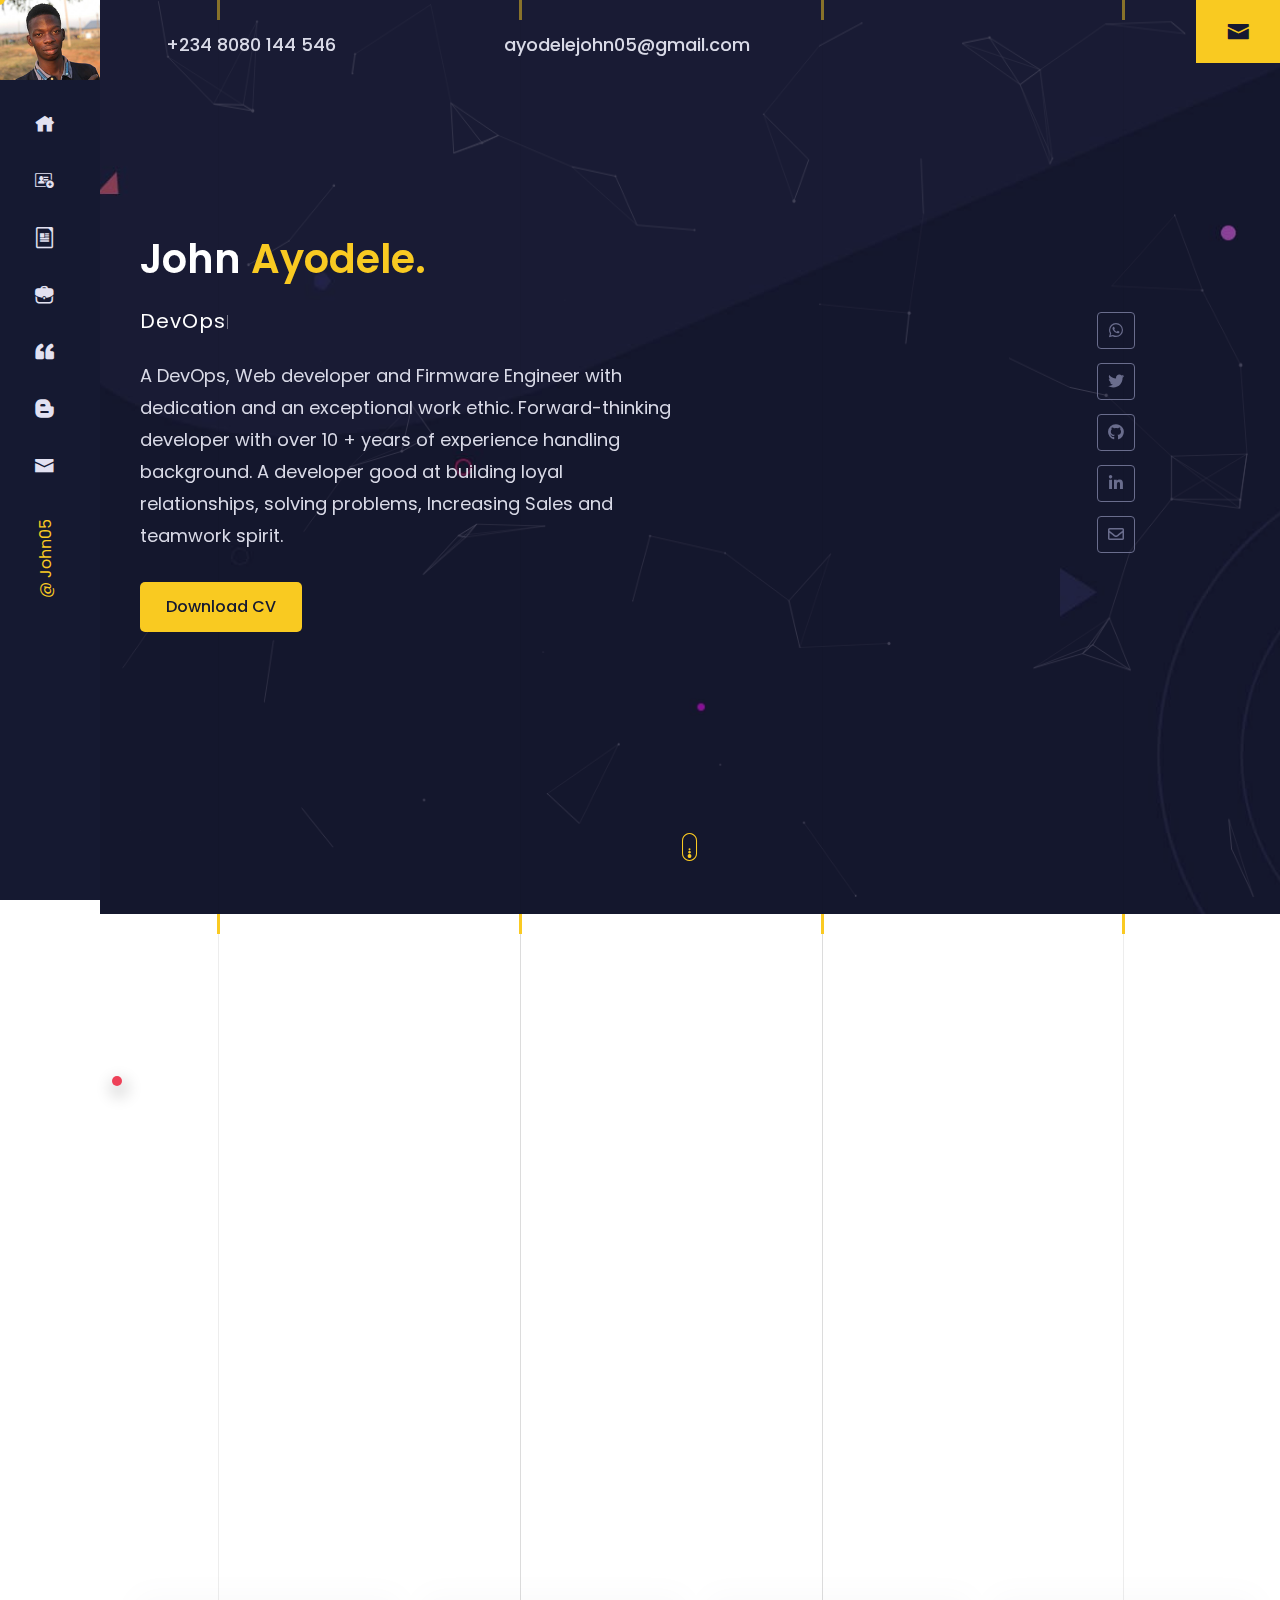
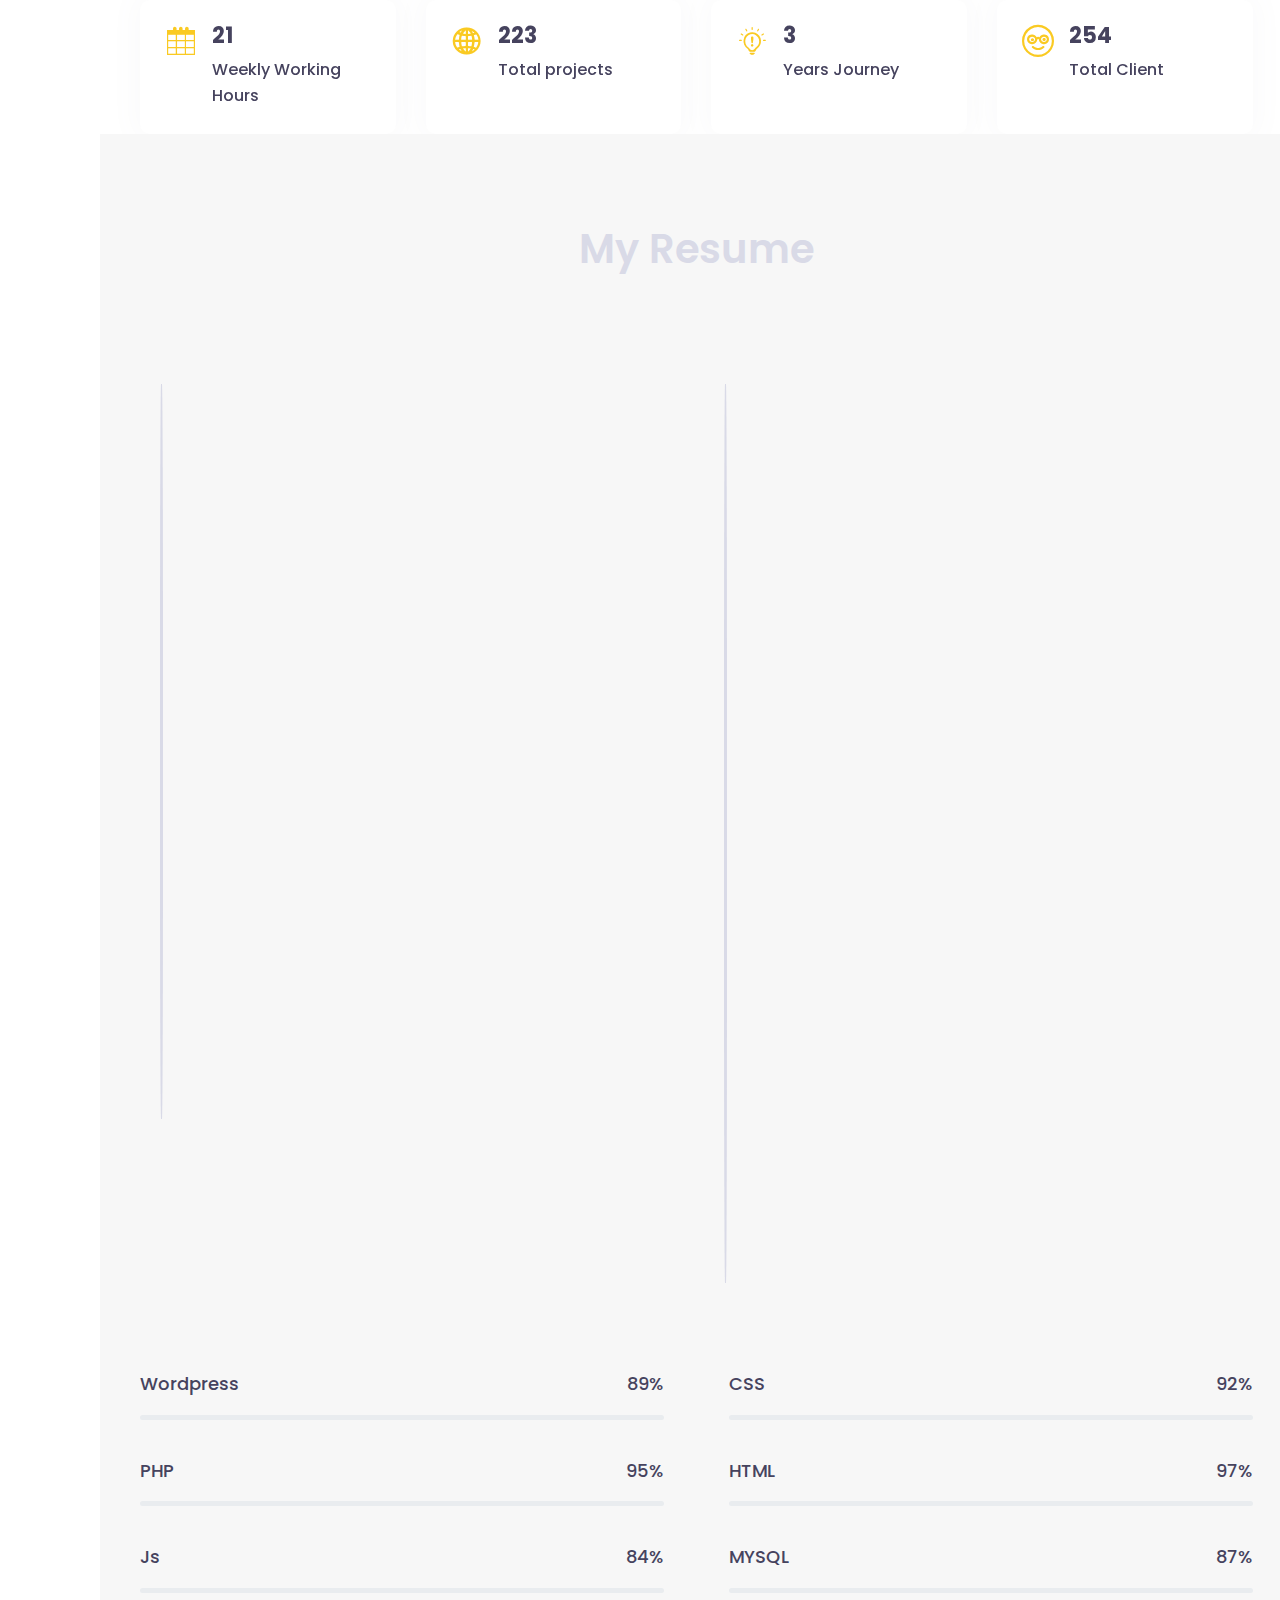
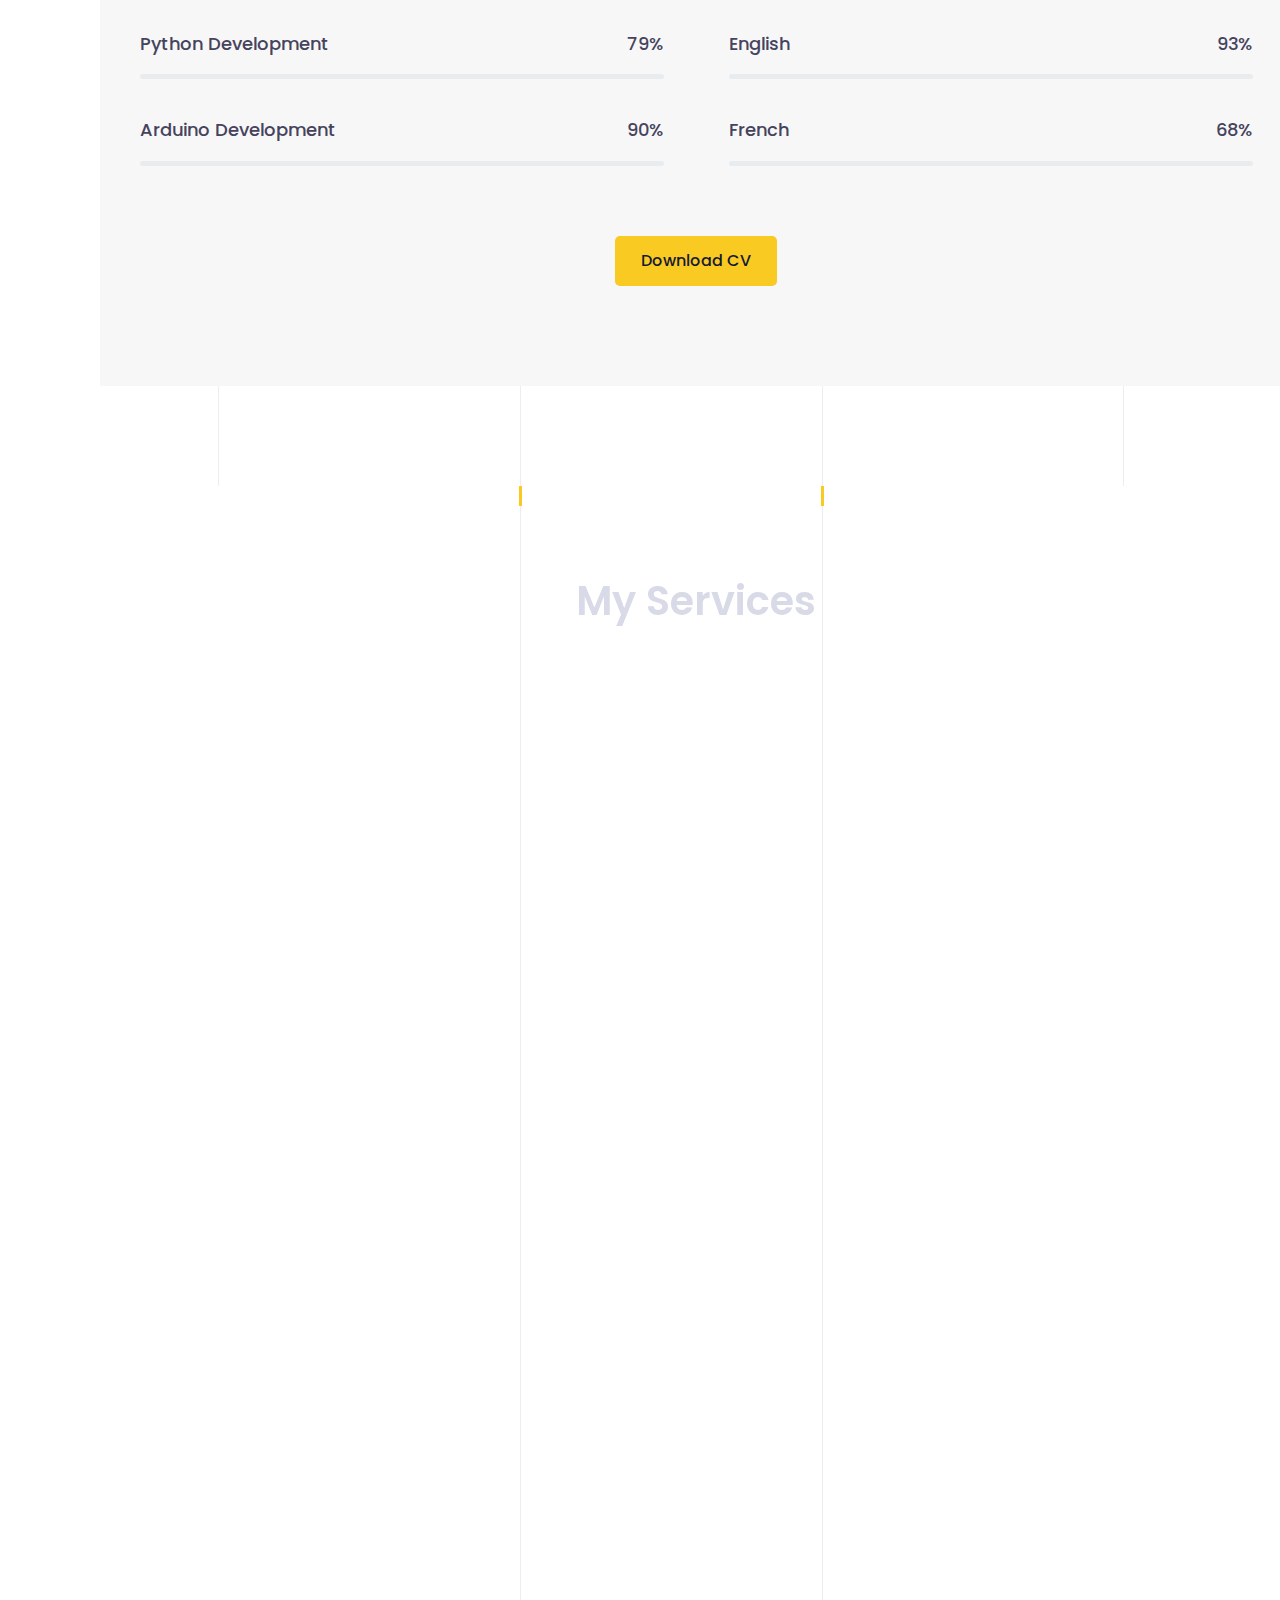
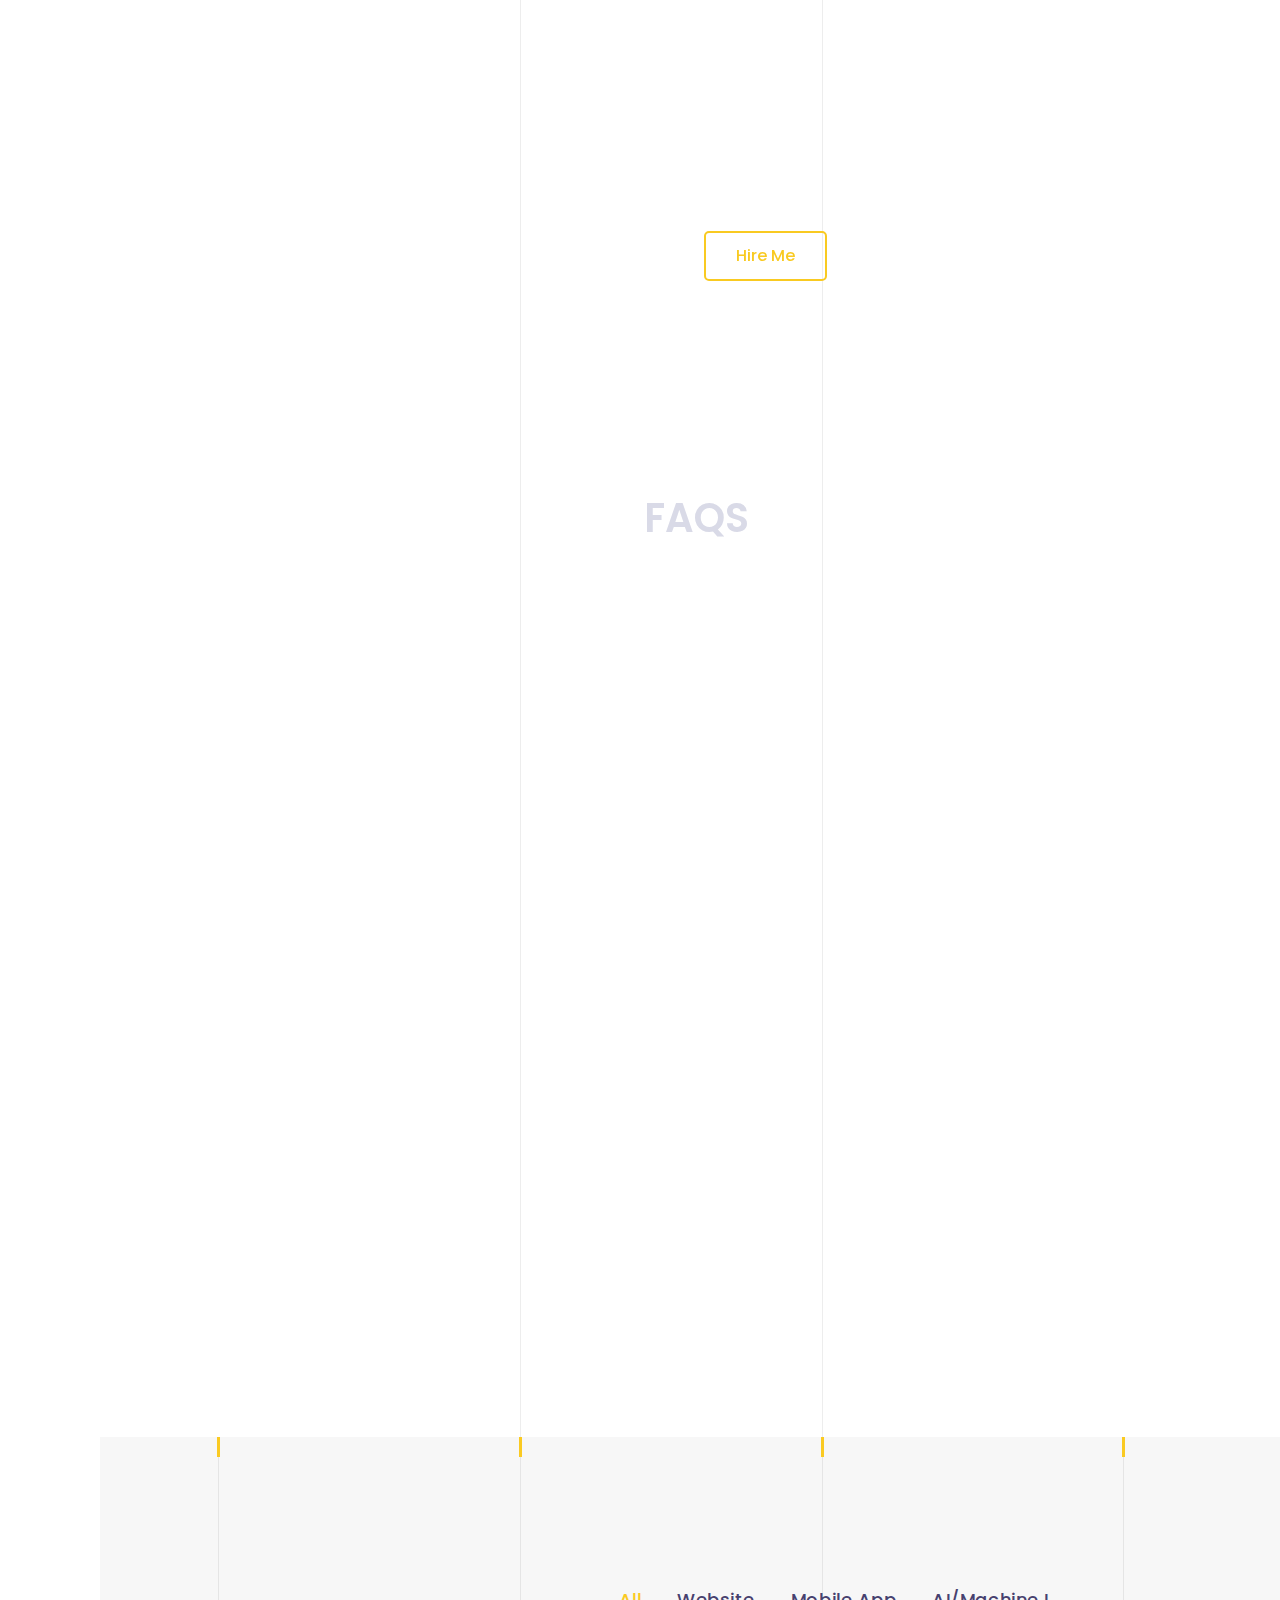
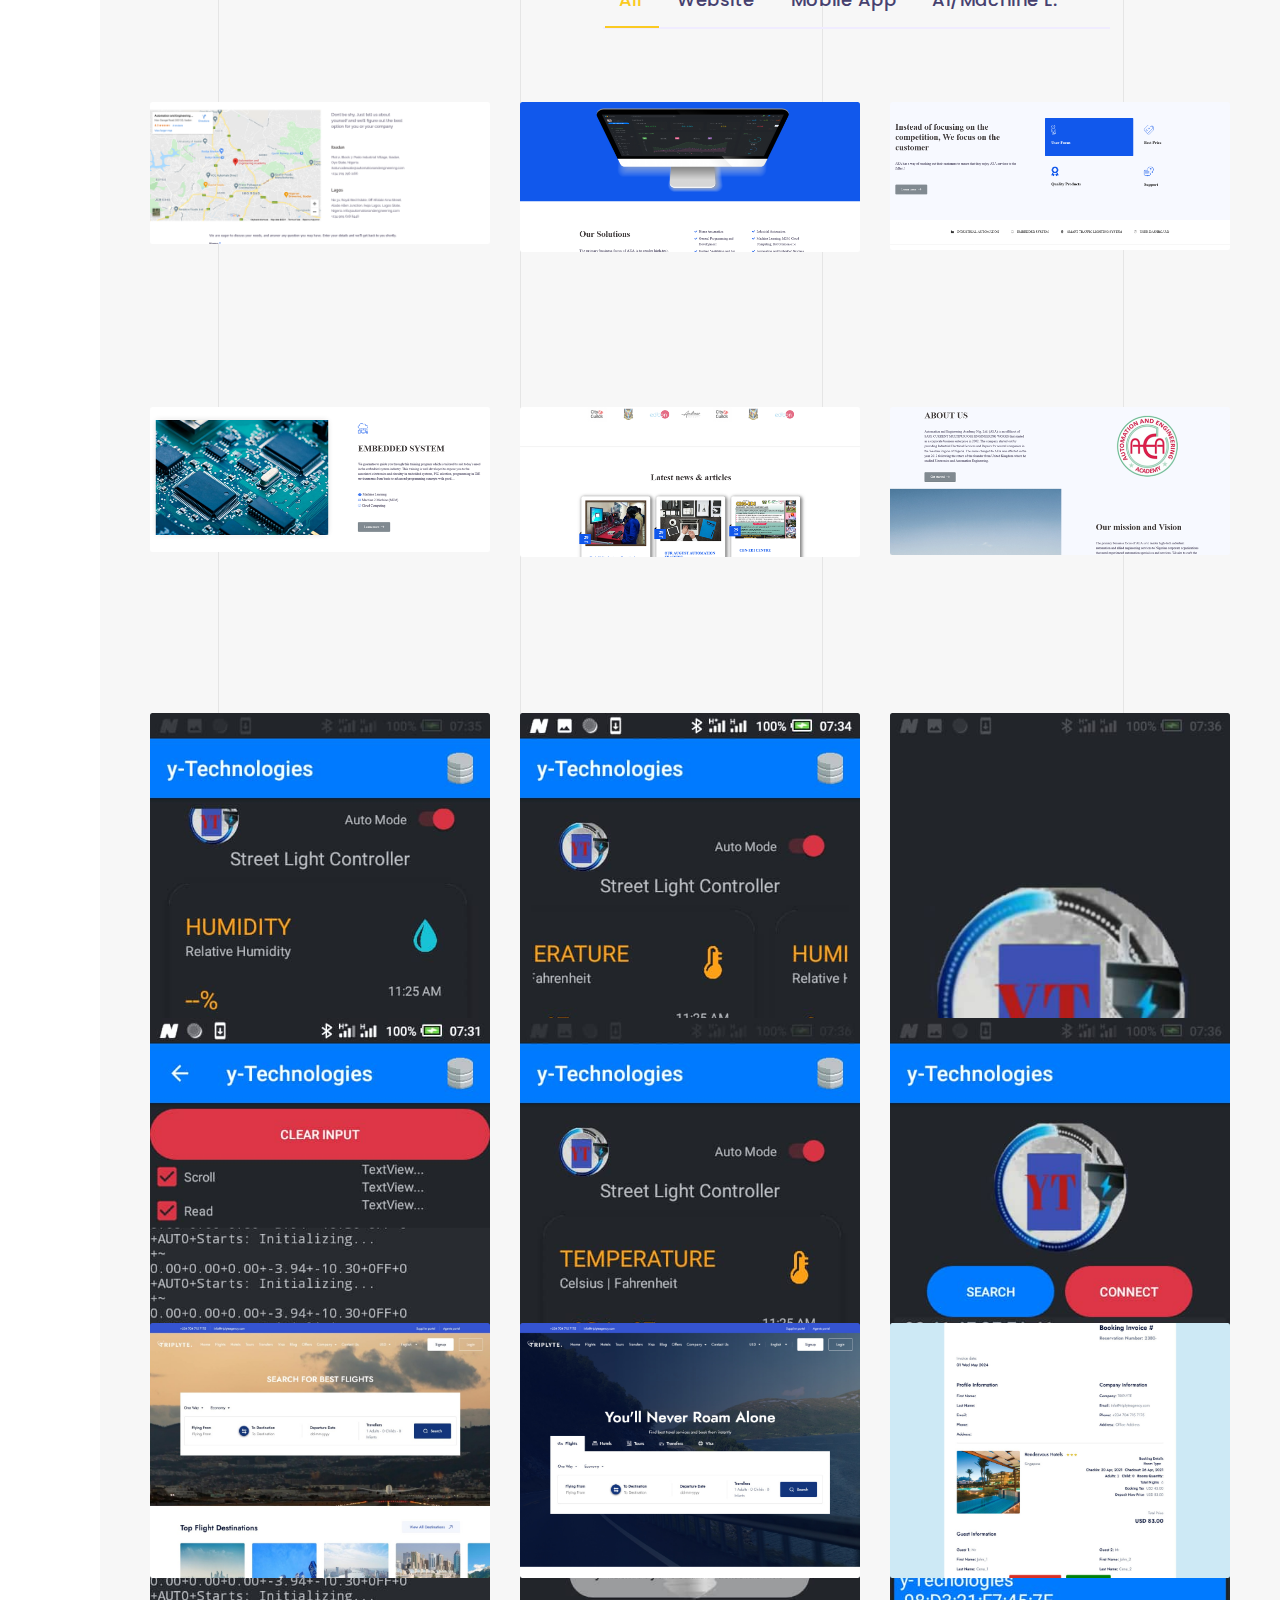
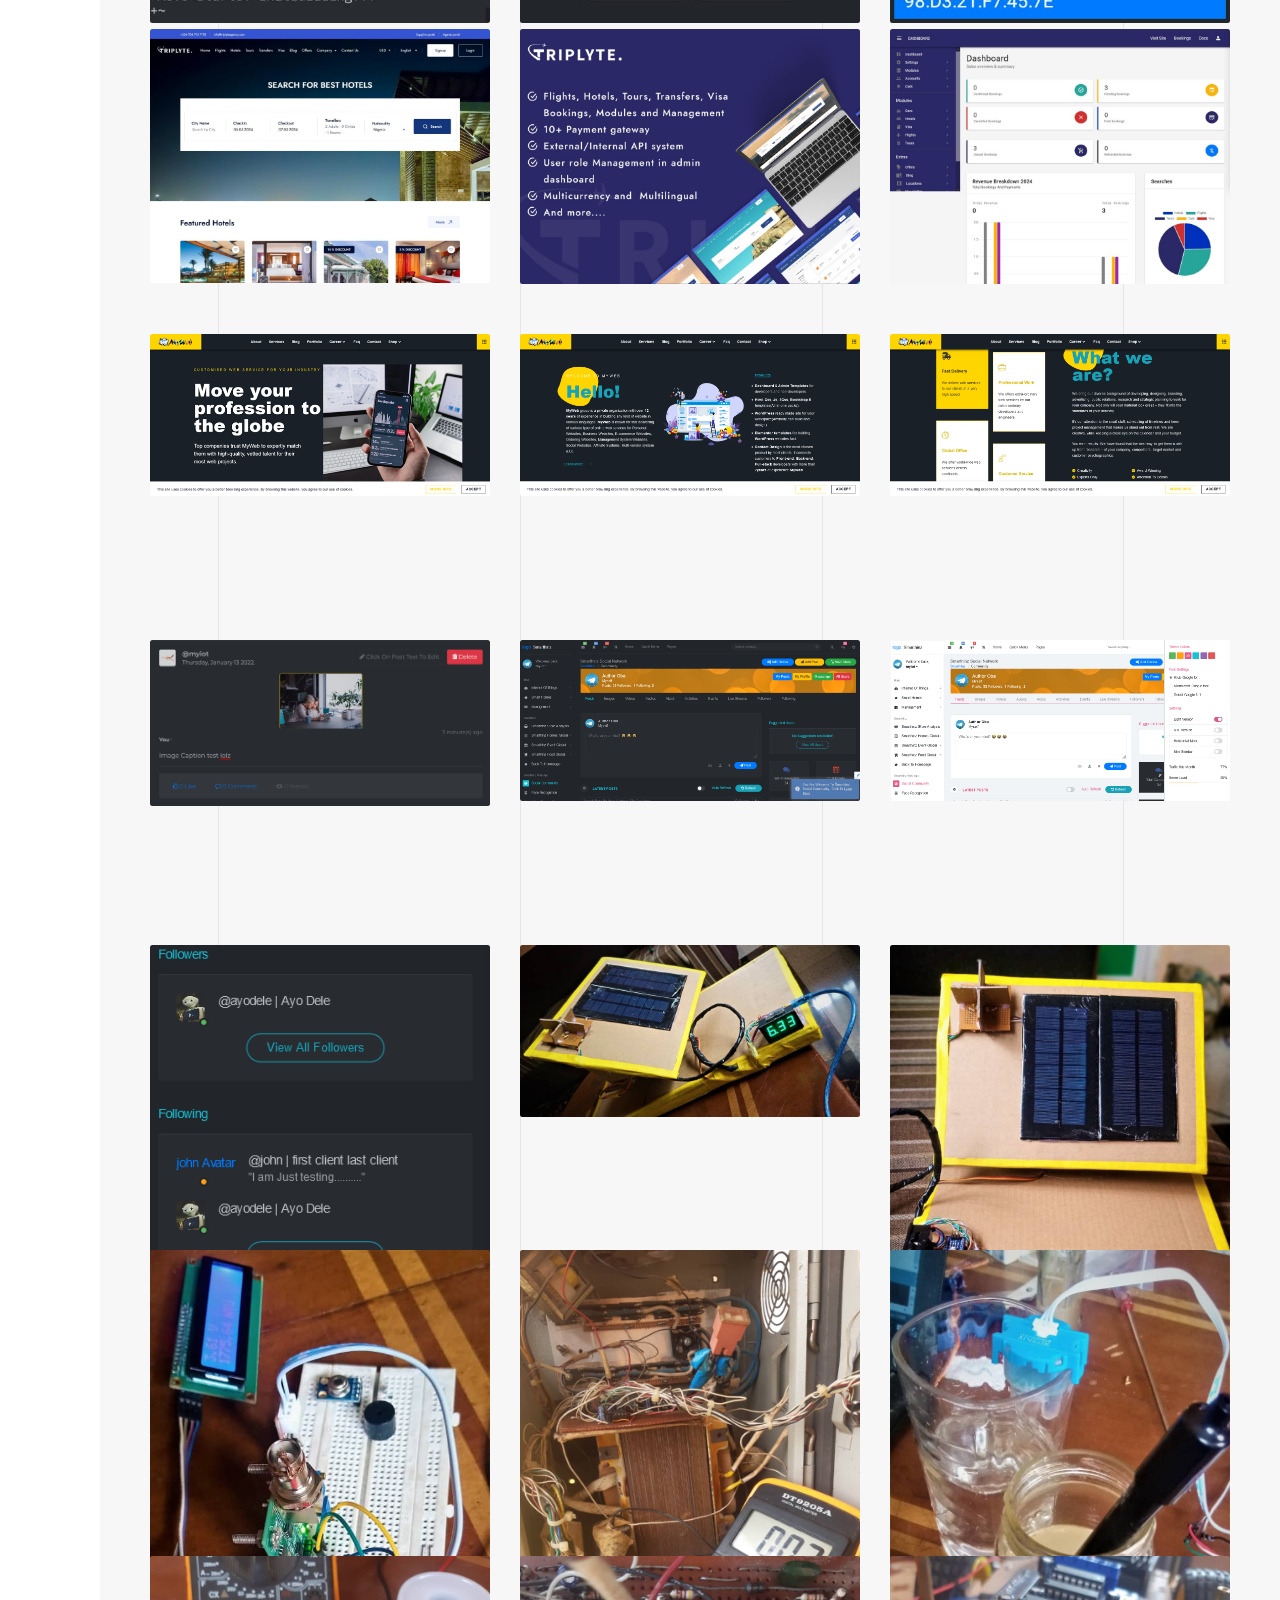
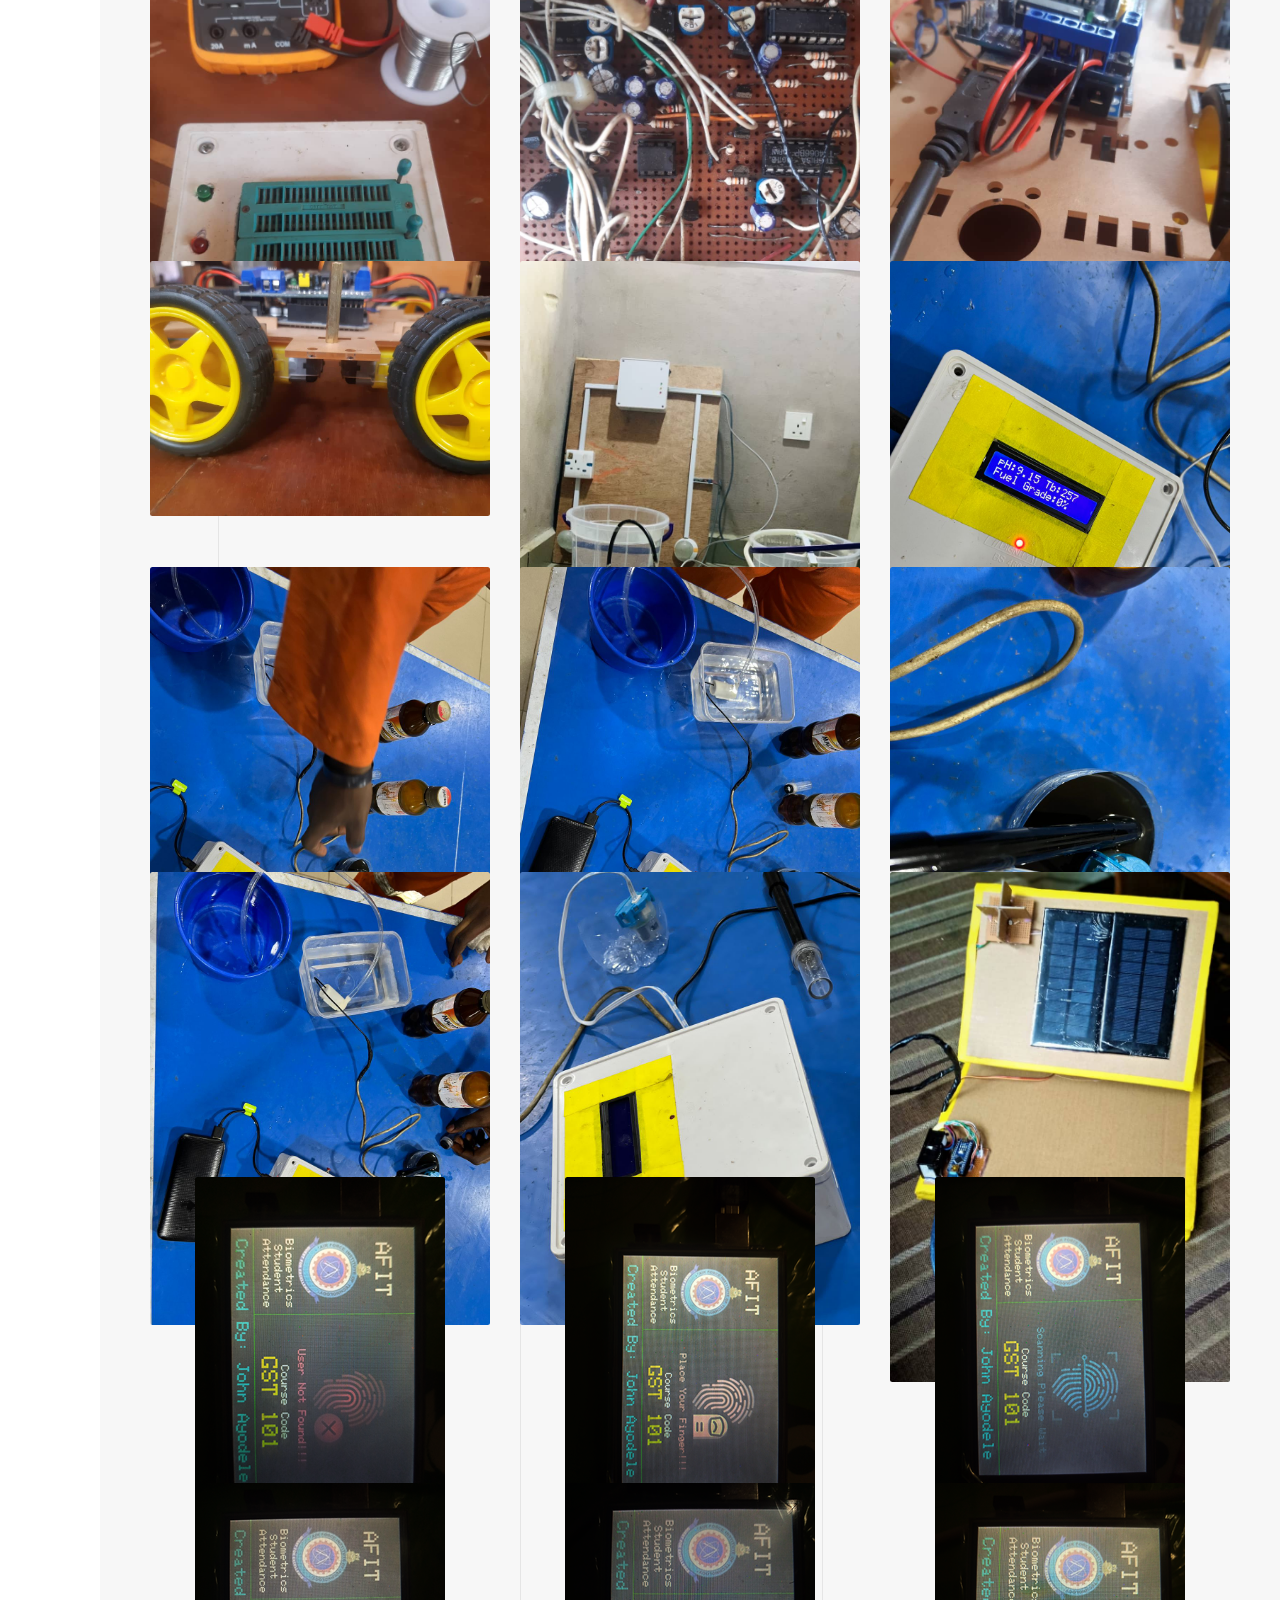
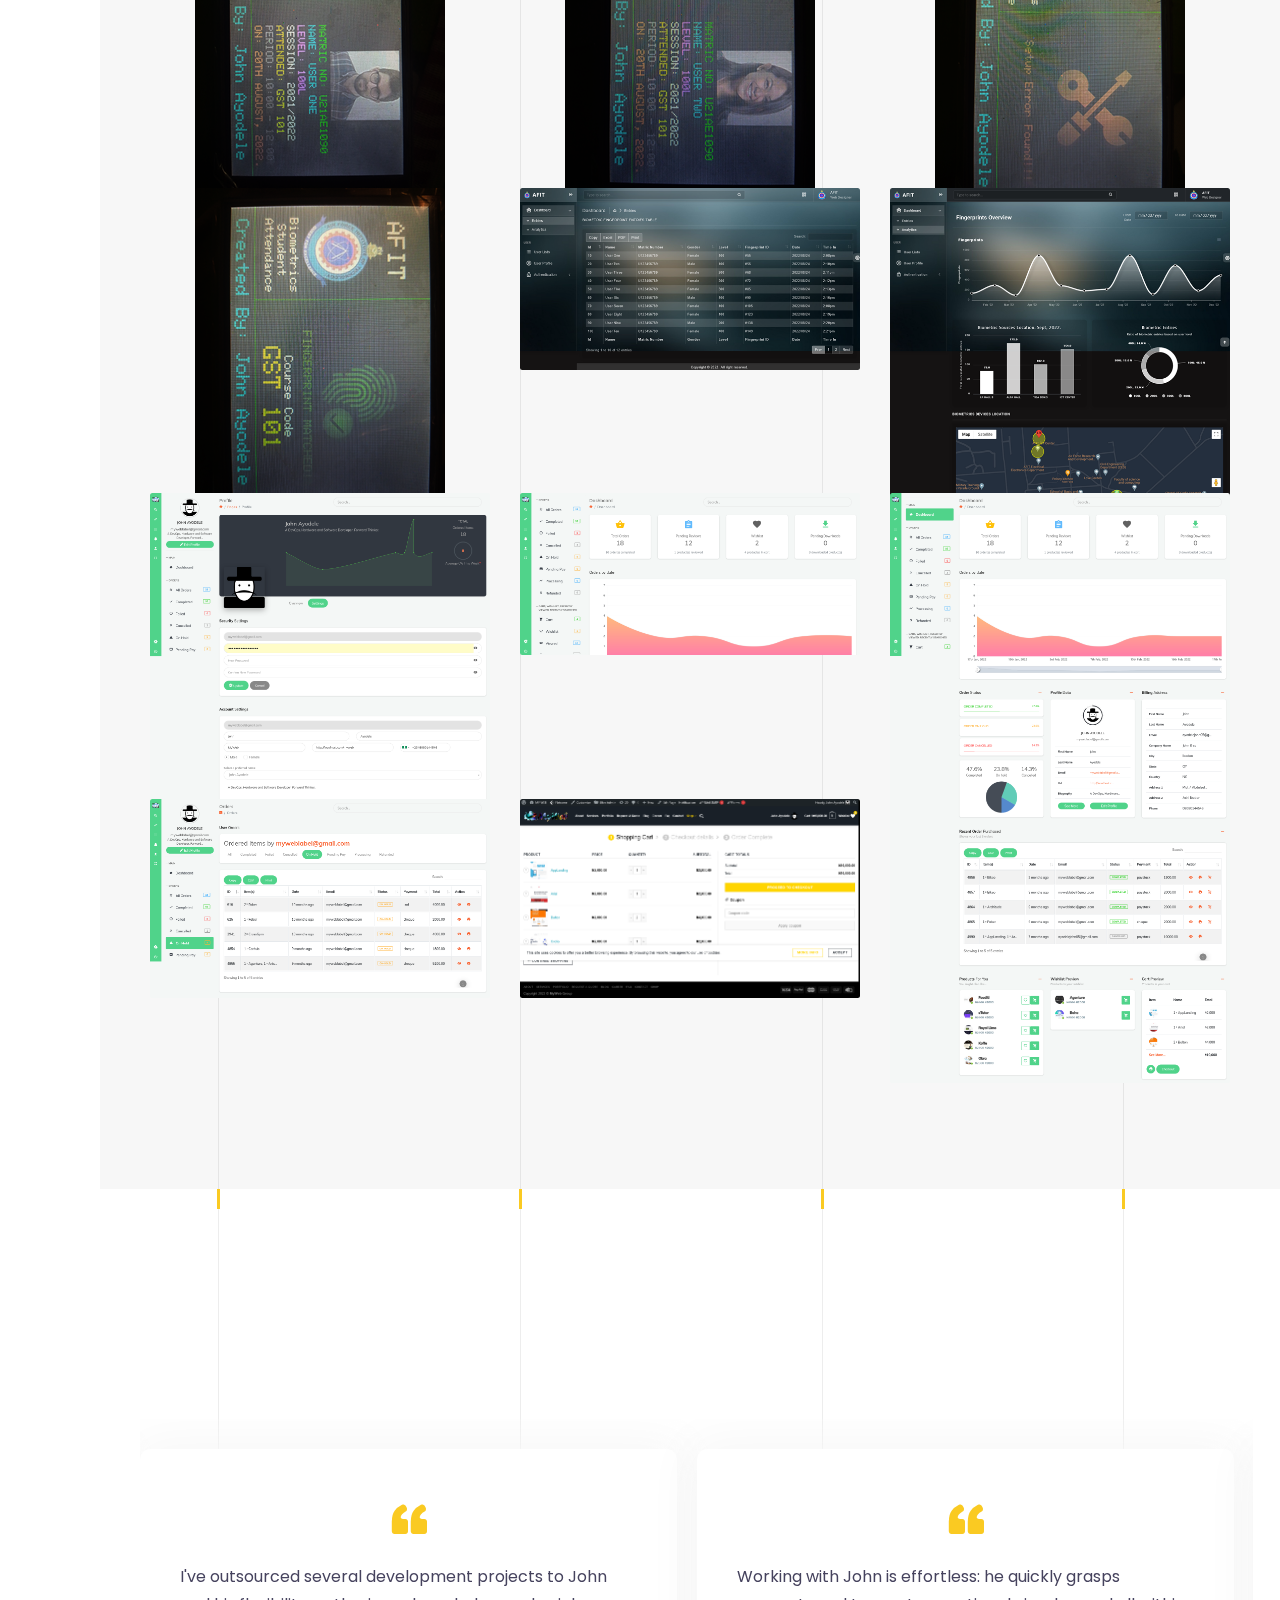
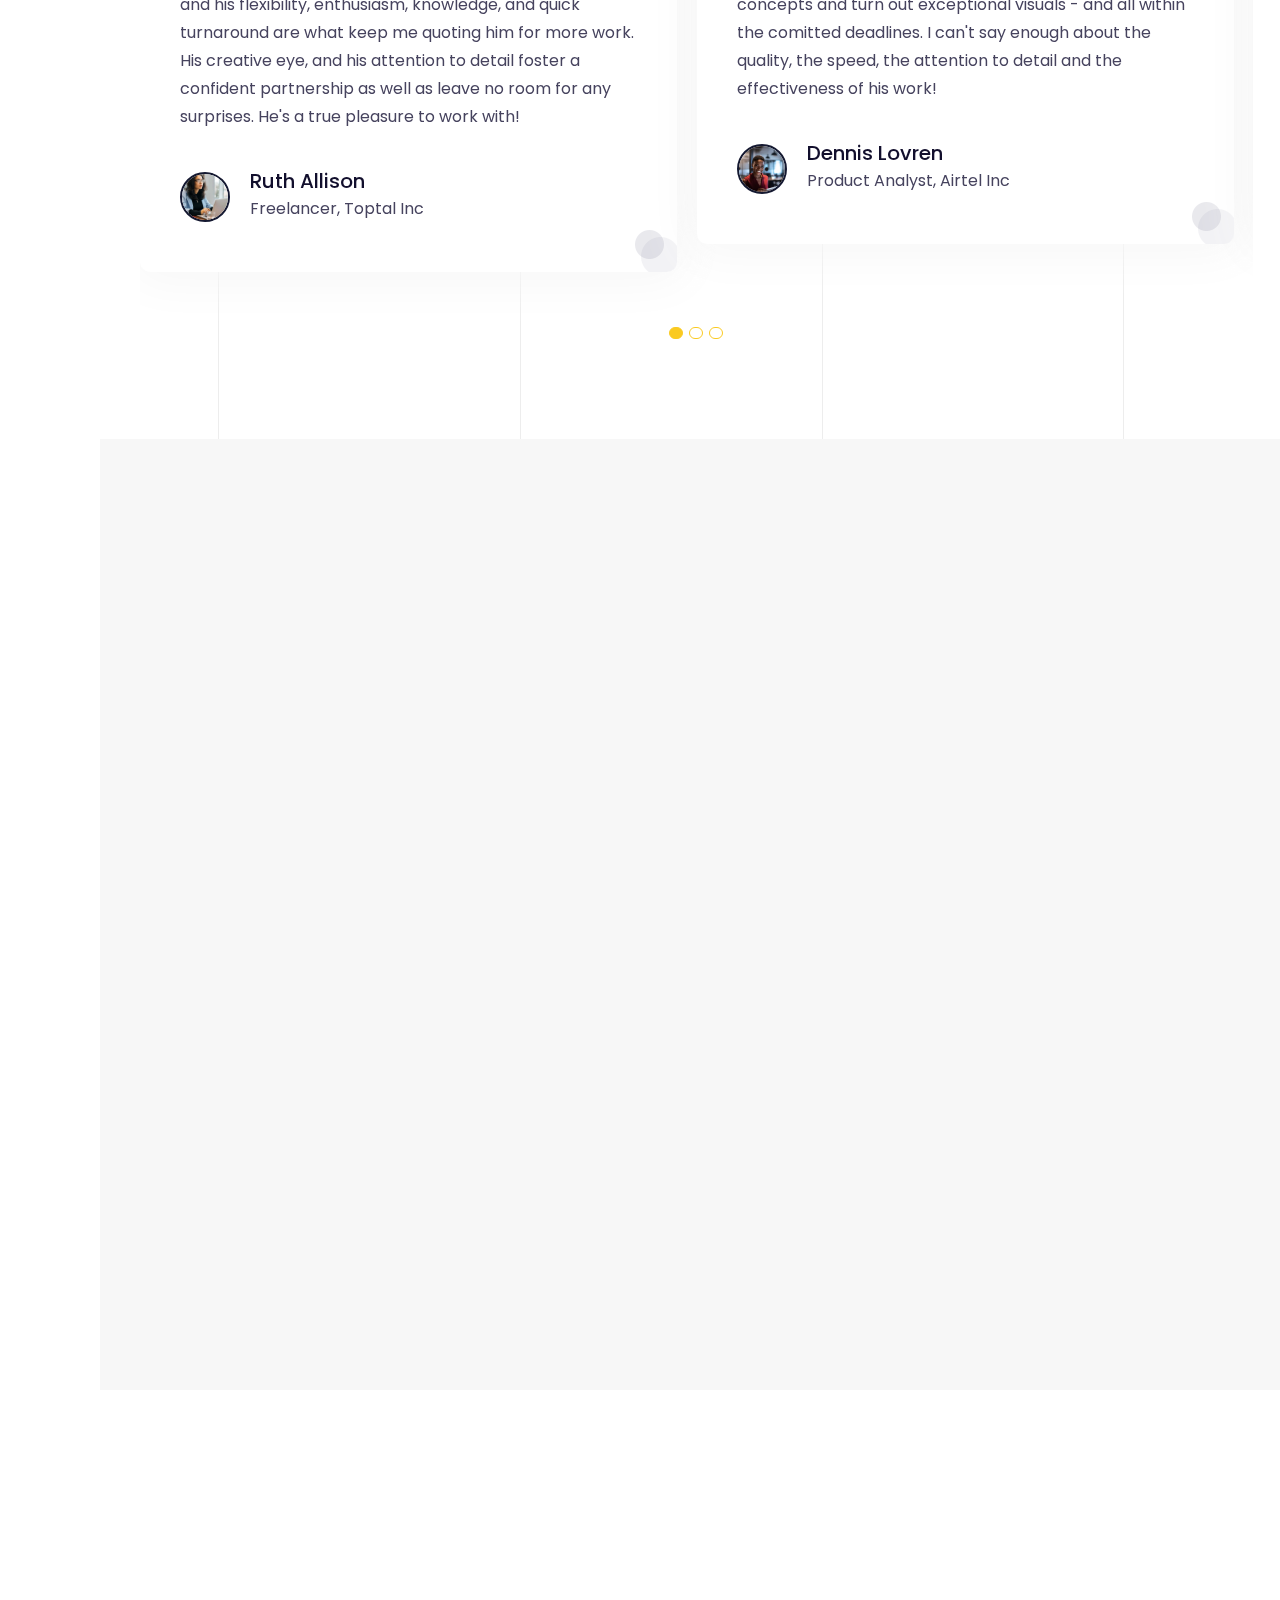
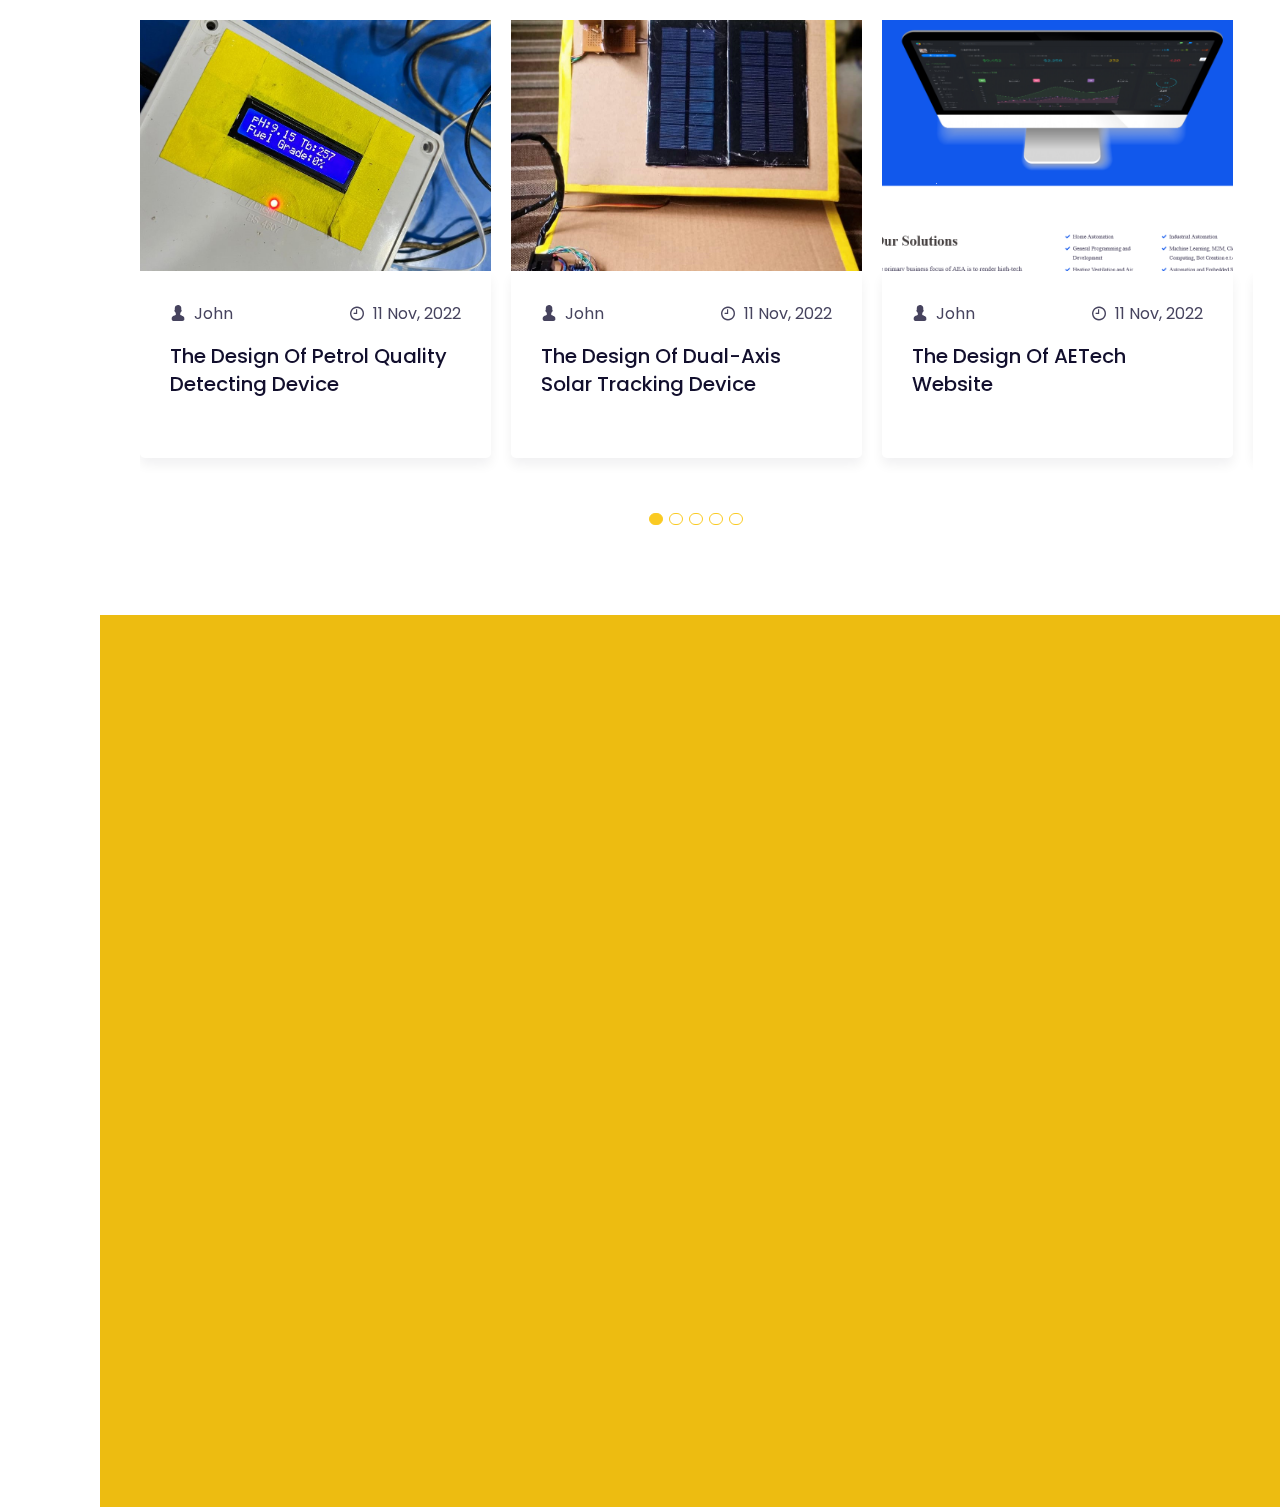
==== commit b052ee8f: "Update index.html" ====
--- a/index.html
+++ b/index.html
@@ -1256,7 +1256,7 @@
                                                         </div>
                                                     </a>
                                                 </div>
-                                                <div class="col-md-4 work_item social">
+                                                <div class="col-md-4 work_item web">
                                                     <a href="img/portfolio/social (1).png" class="img-zoom">
                                                         <div class="work_box">
                                                             <div class="work_img">
@@ -1271,7 +1271,7 @@
                                                         </div>
                                                     </a>
                                                 </div>
-                                                <div class="col-md-4 work_item social">
+                                                <div class="col-md-4 work_item web">
                                                     <a href="img/portfolio/social (2).png" class="img-zoom">
                                                         <div class="work_box">
                                                             <div class="work_img">
@@ -1286,7 +1286,7 @@
                                                         </div>
                                                     </a>
                                                 </div>
-                                                <div class="col-md-4 work_item social">
+                                                <div class="col-md-4 work_item web">
                                                     <a href="img/portfolio/social (3).png" class="img-zoom">
                                                         <div class="work_box">
                                                             <div class="work_img">
@@ -1301,7 +1301,7 @@
                                                         </div>
                                                     </a>
                                                 </div>
-                                                <div class="col-md-4 work_item social">
+                                                <div class="col-md-4 work_item web">
                                                     <a href="img/portfolio/social (4).png" class="img-zoom">
                                                         <div class="work_box">
                                                             <div class="work_img">
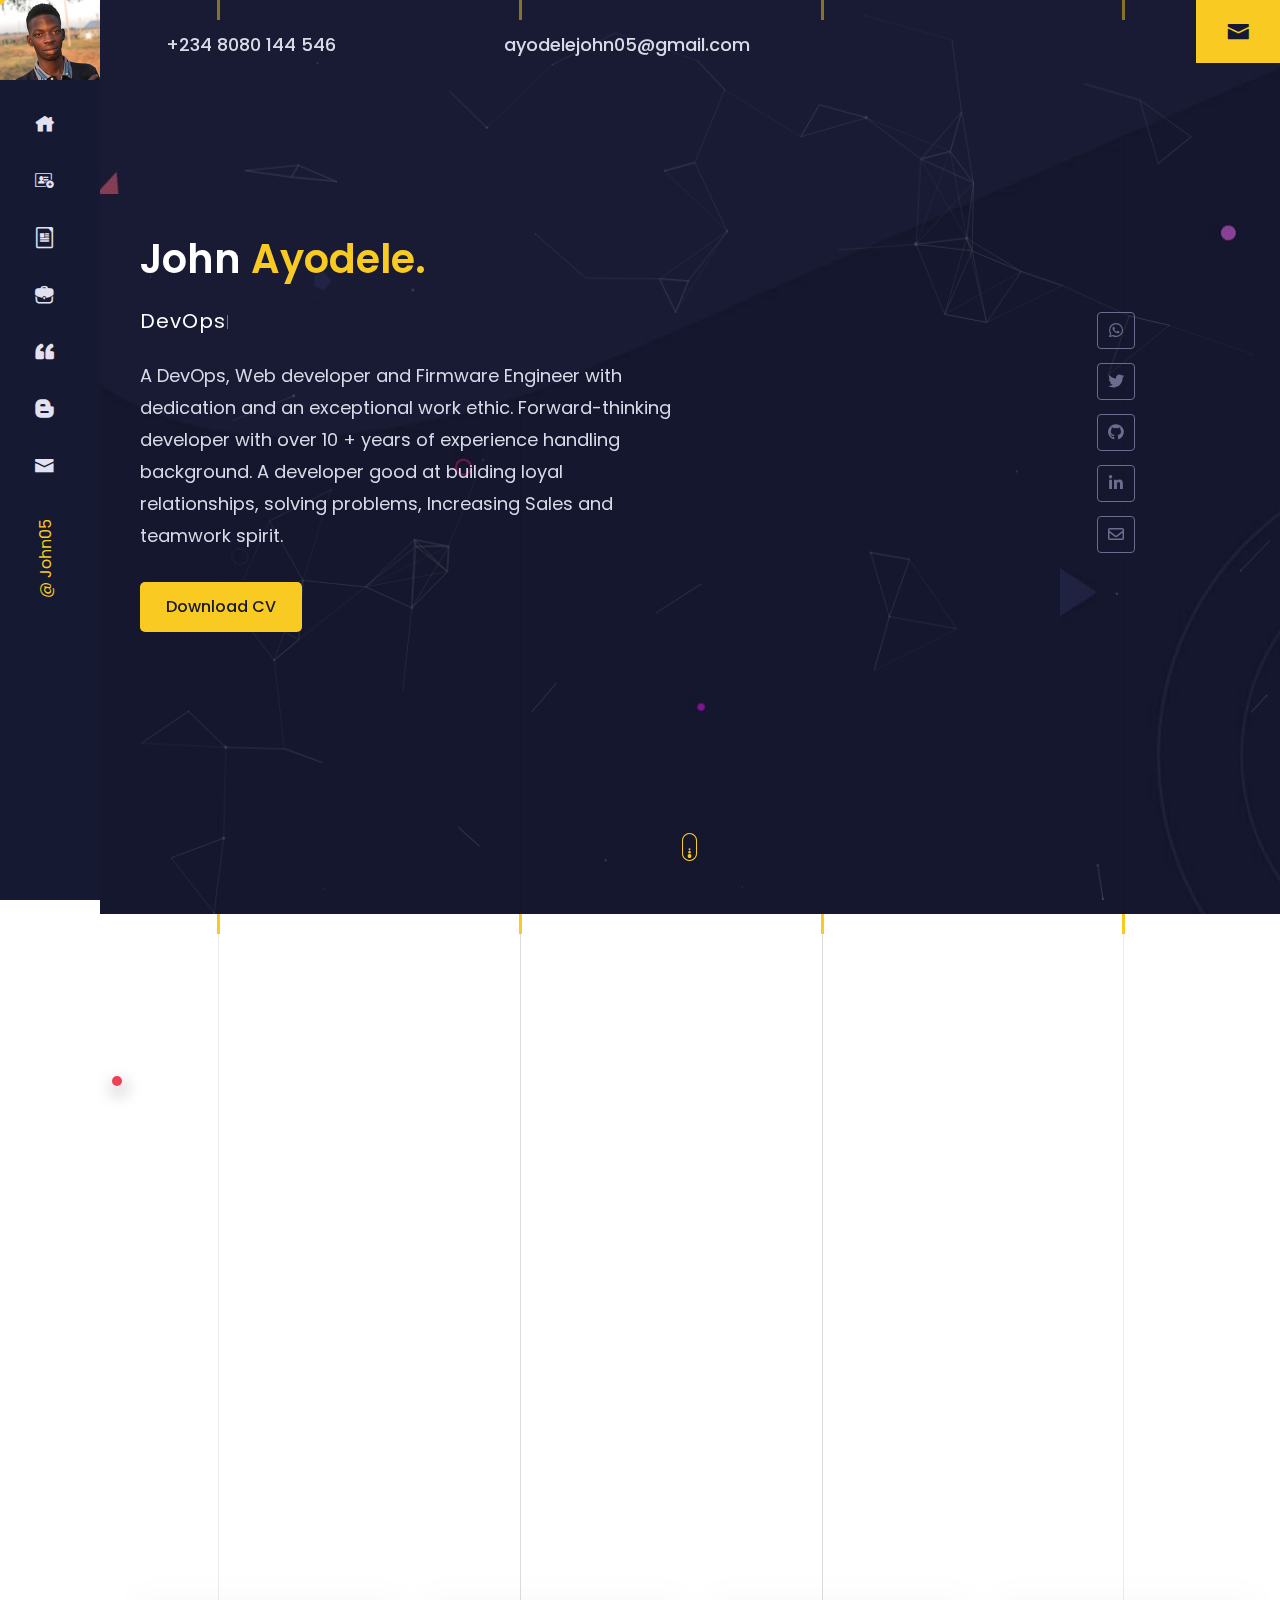
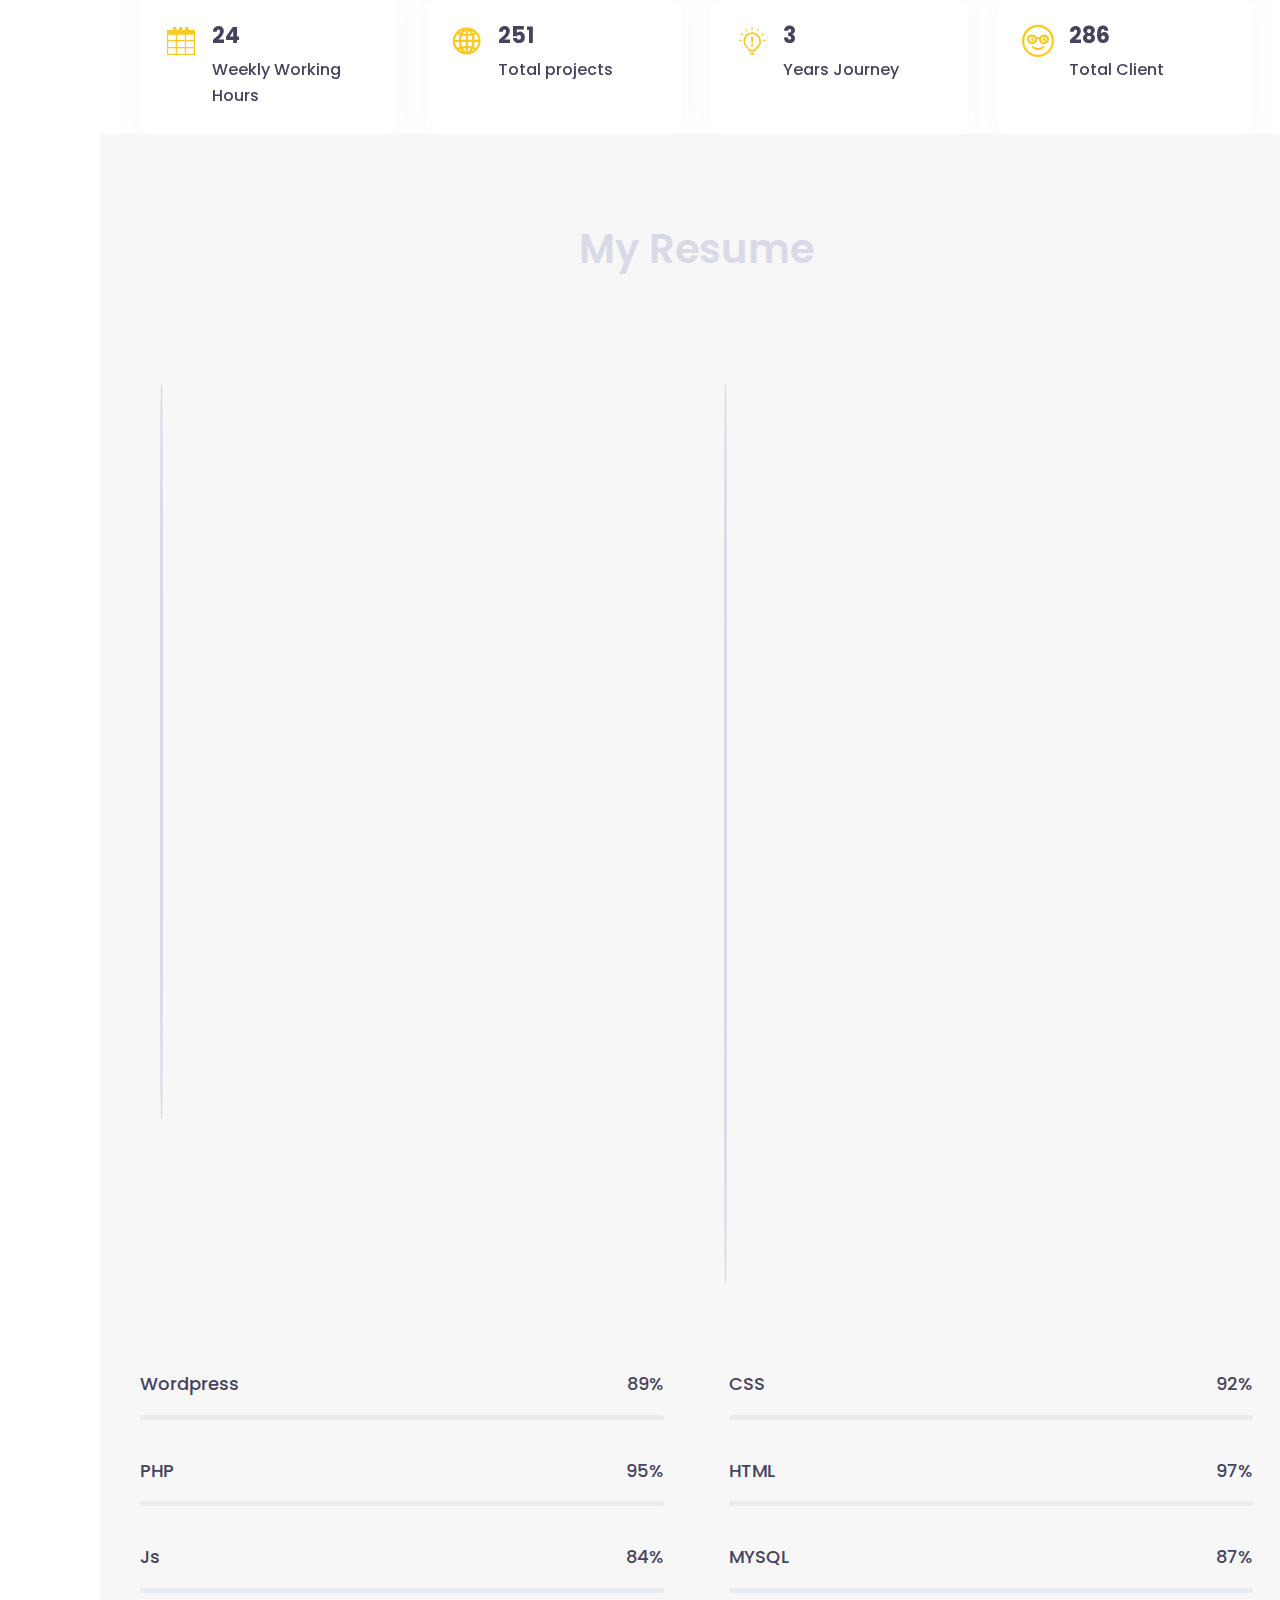
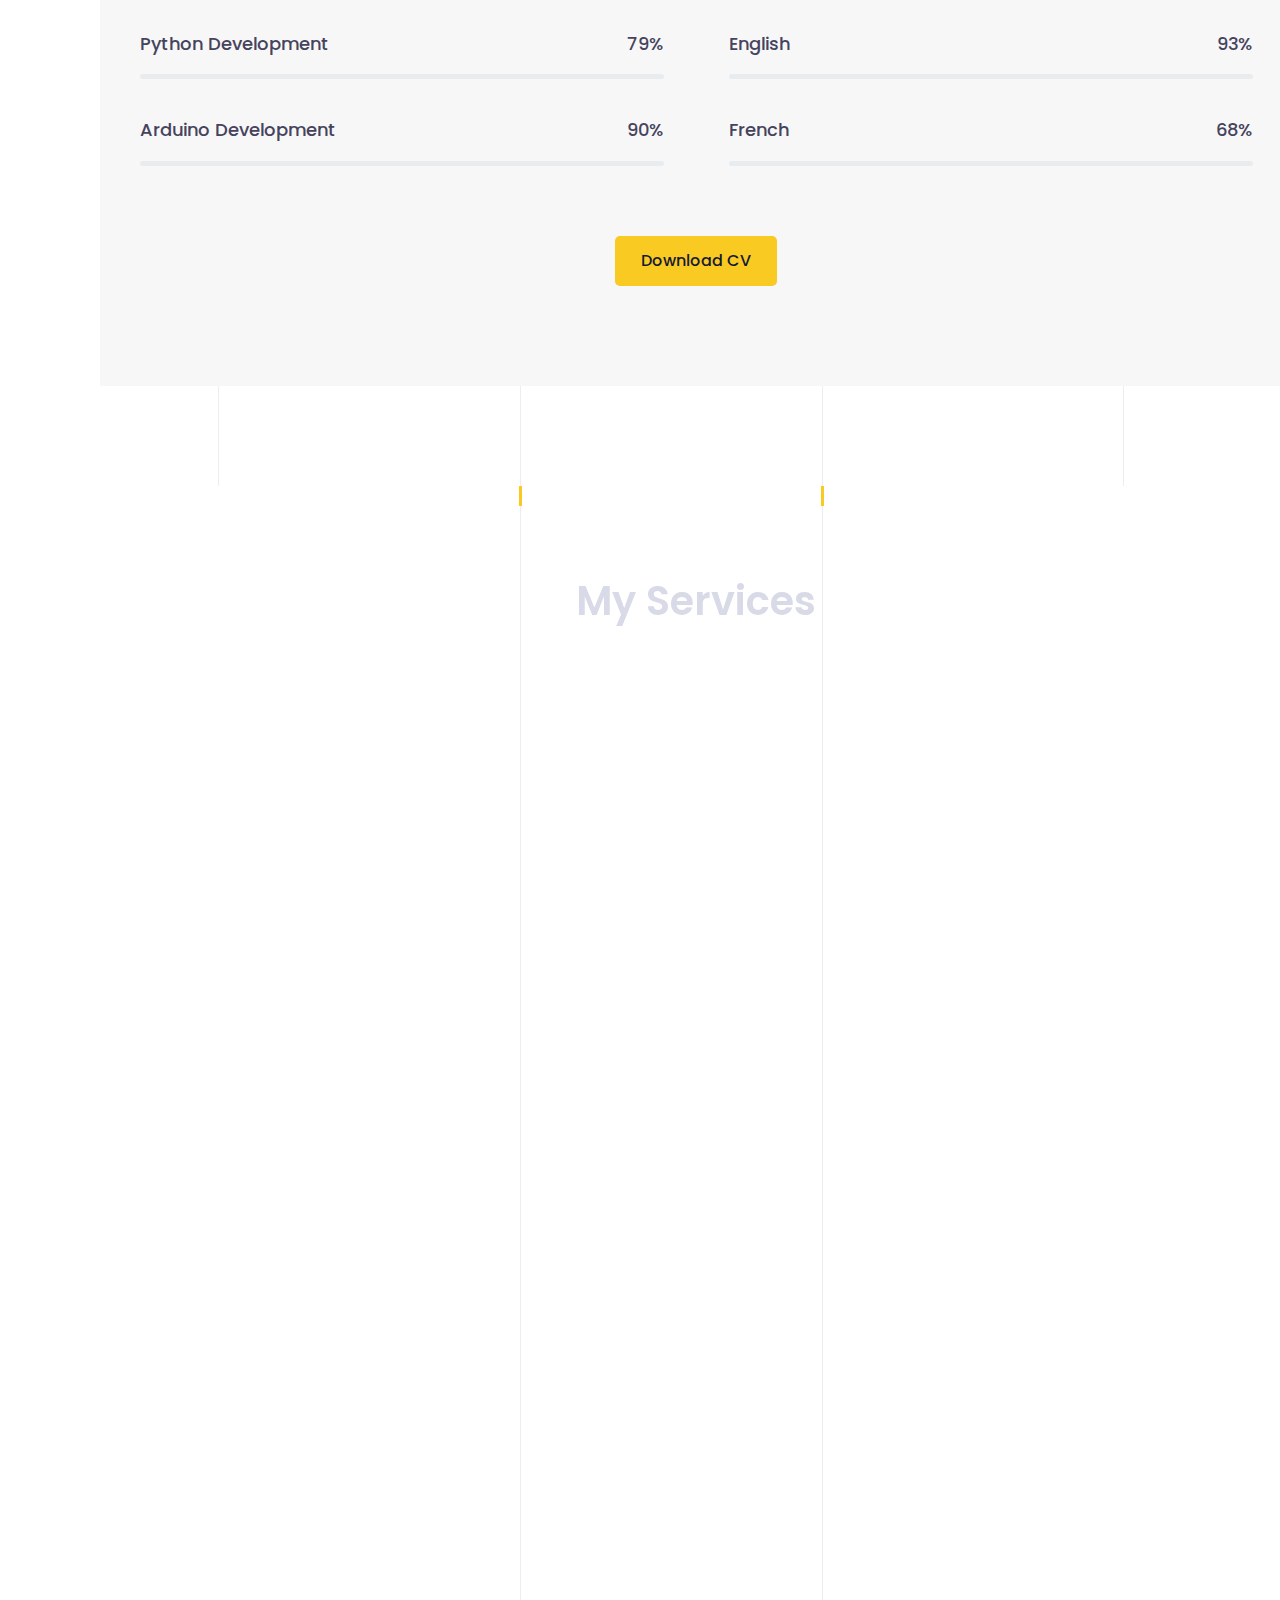
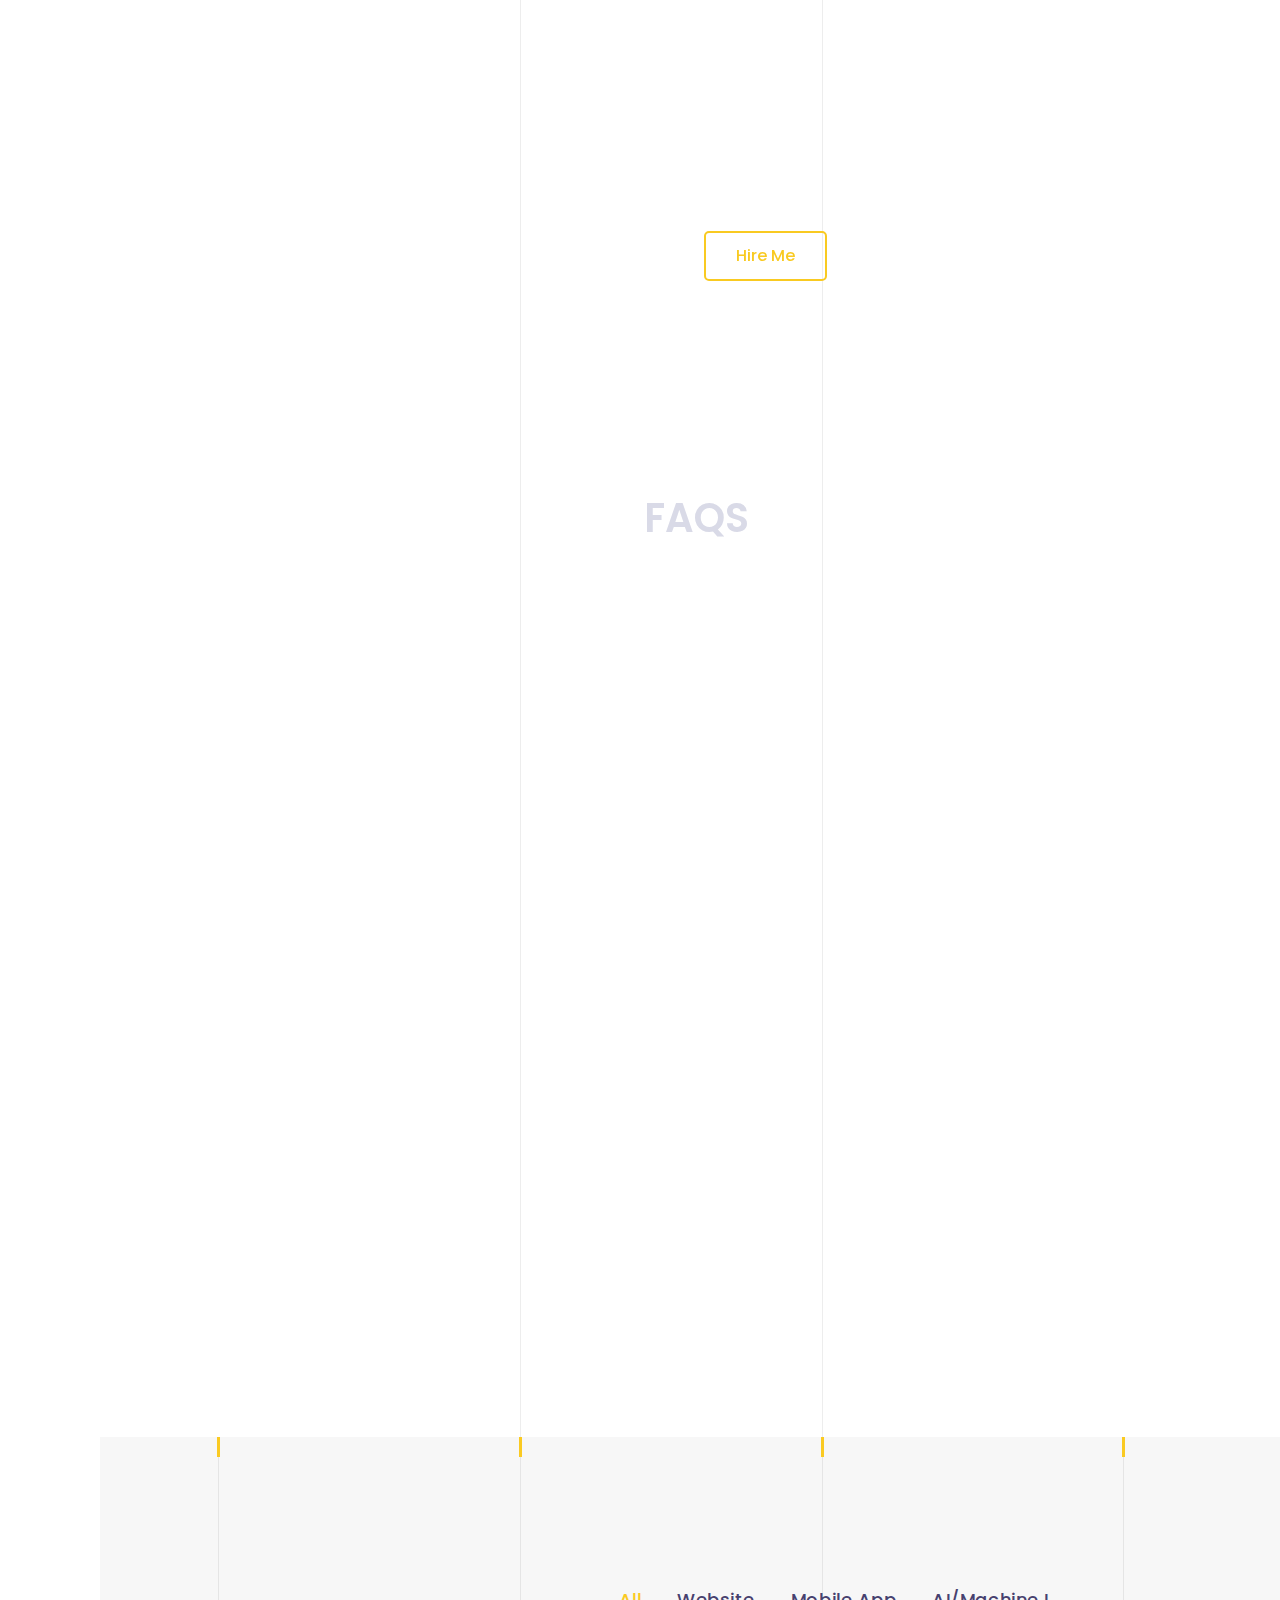
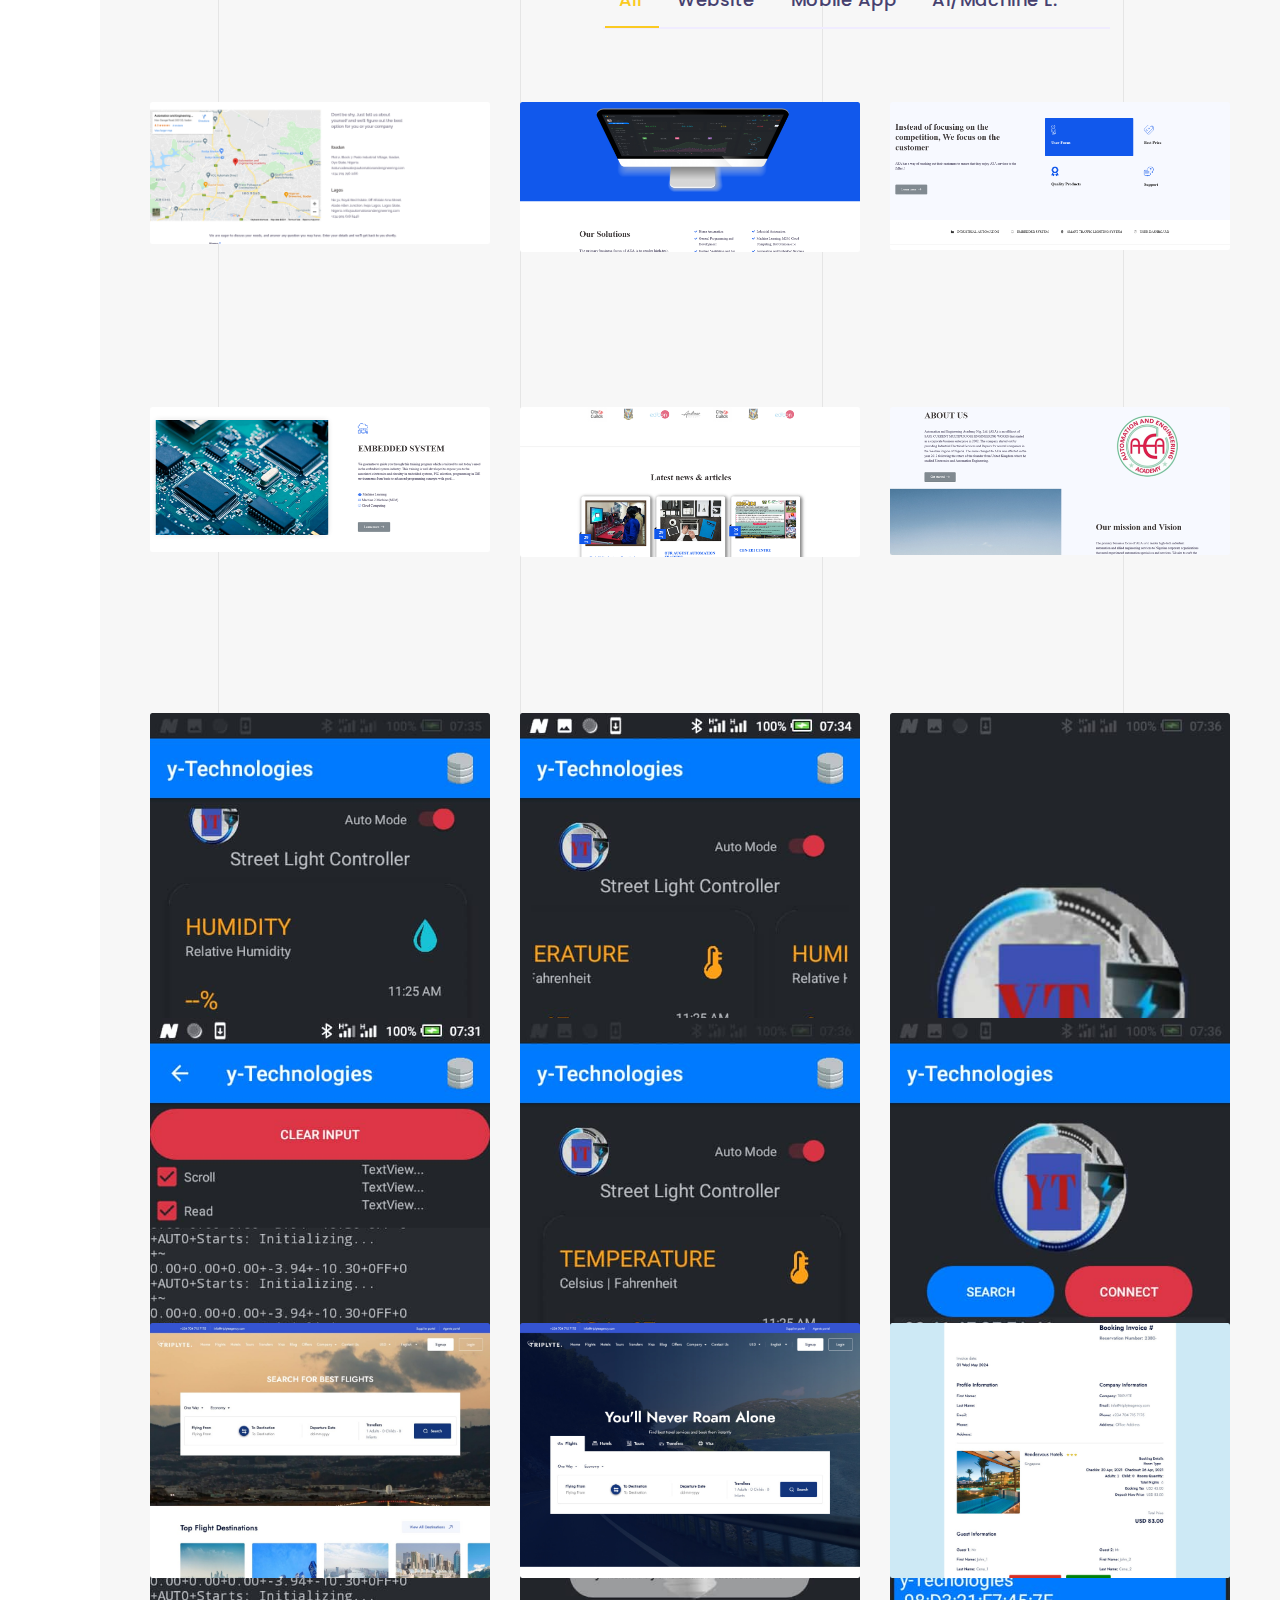
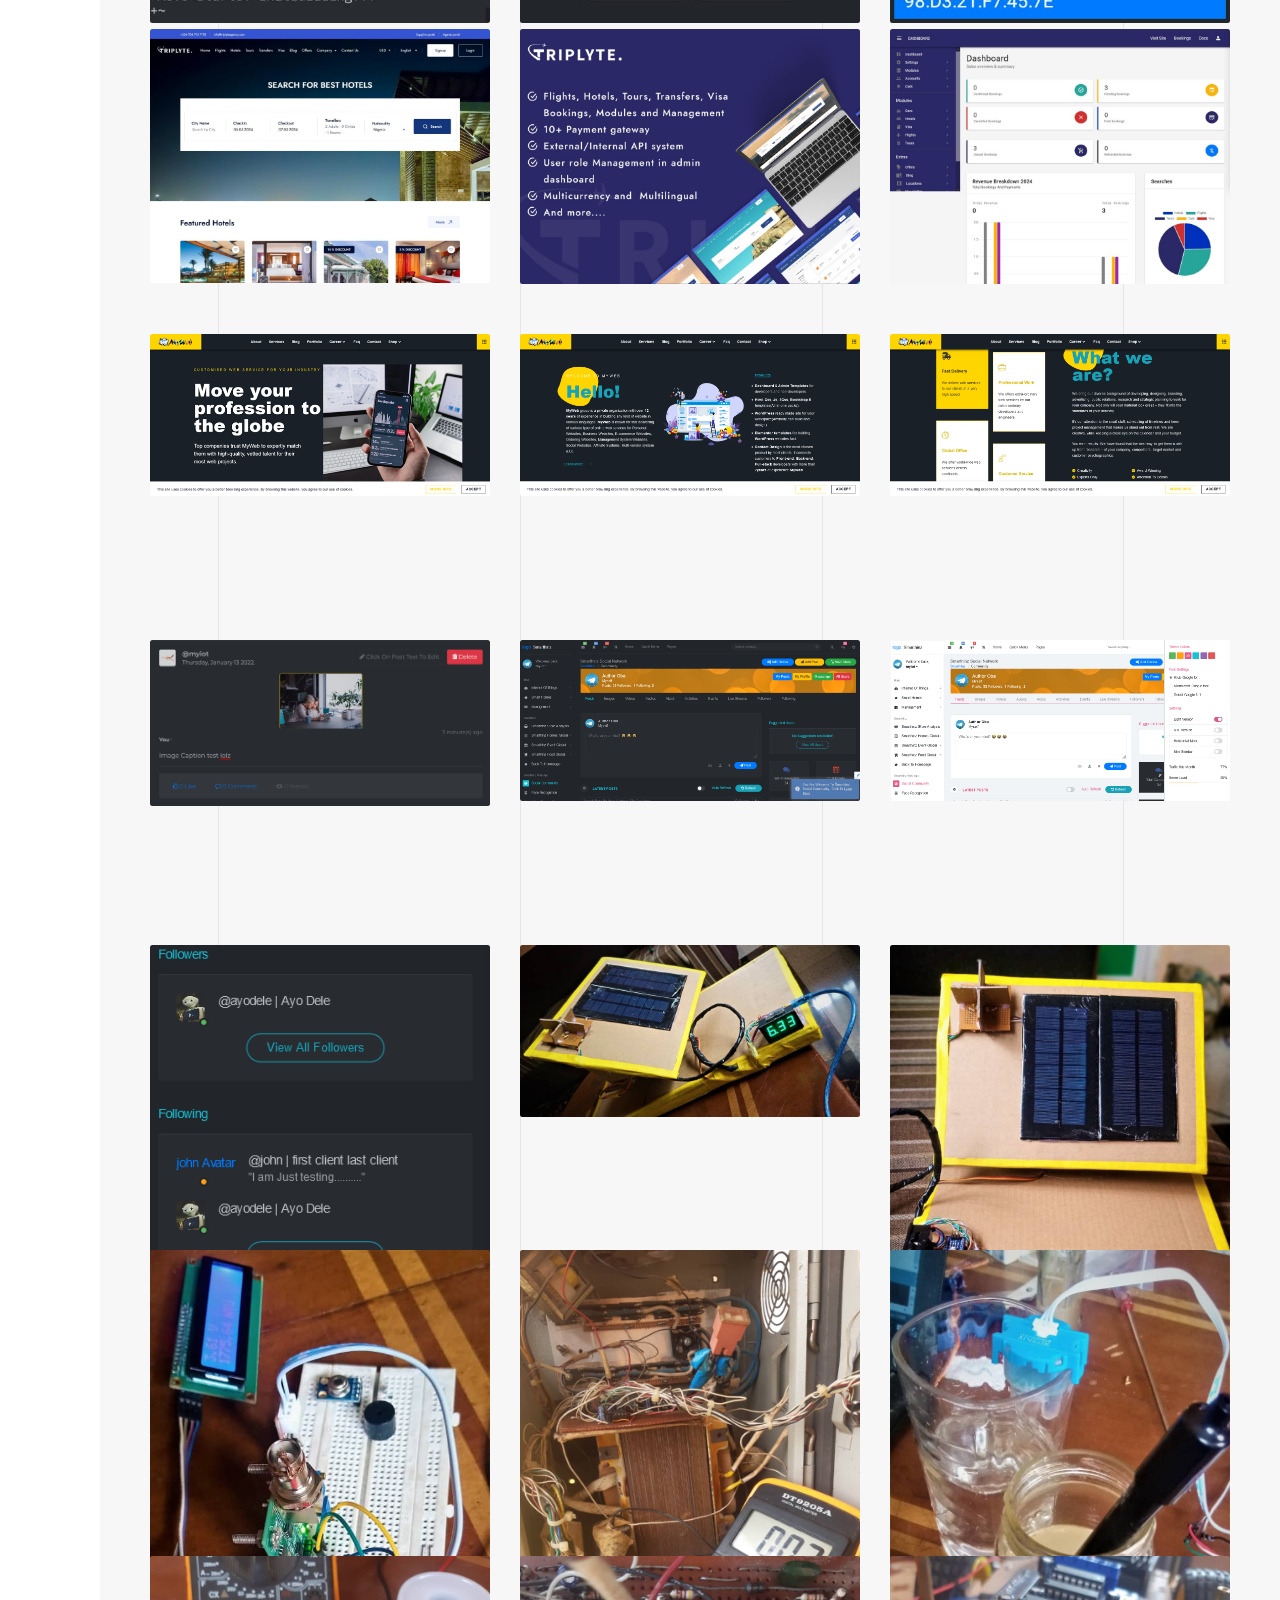
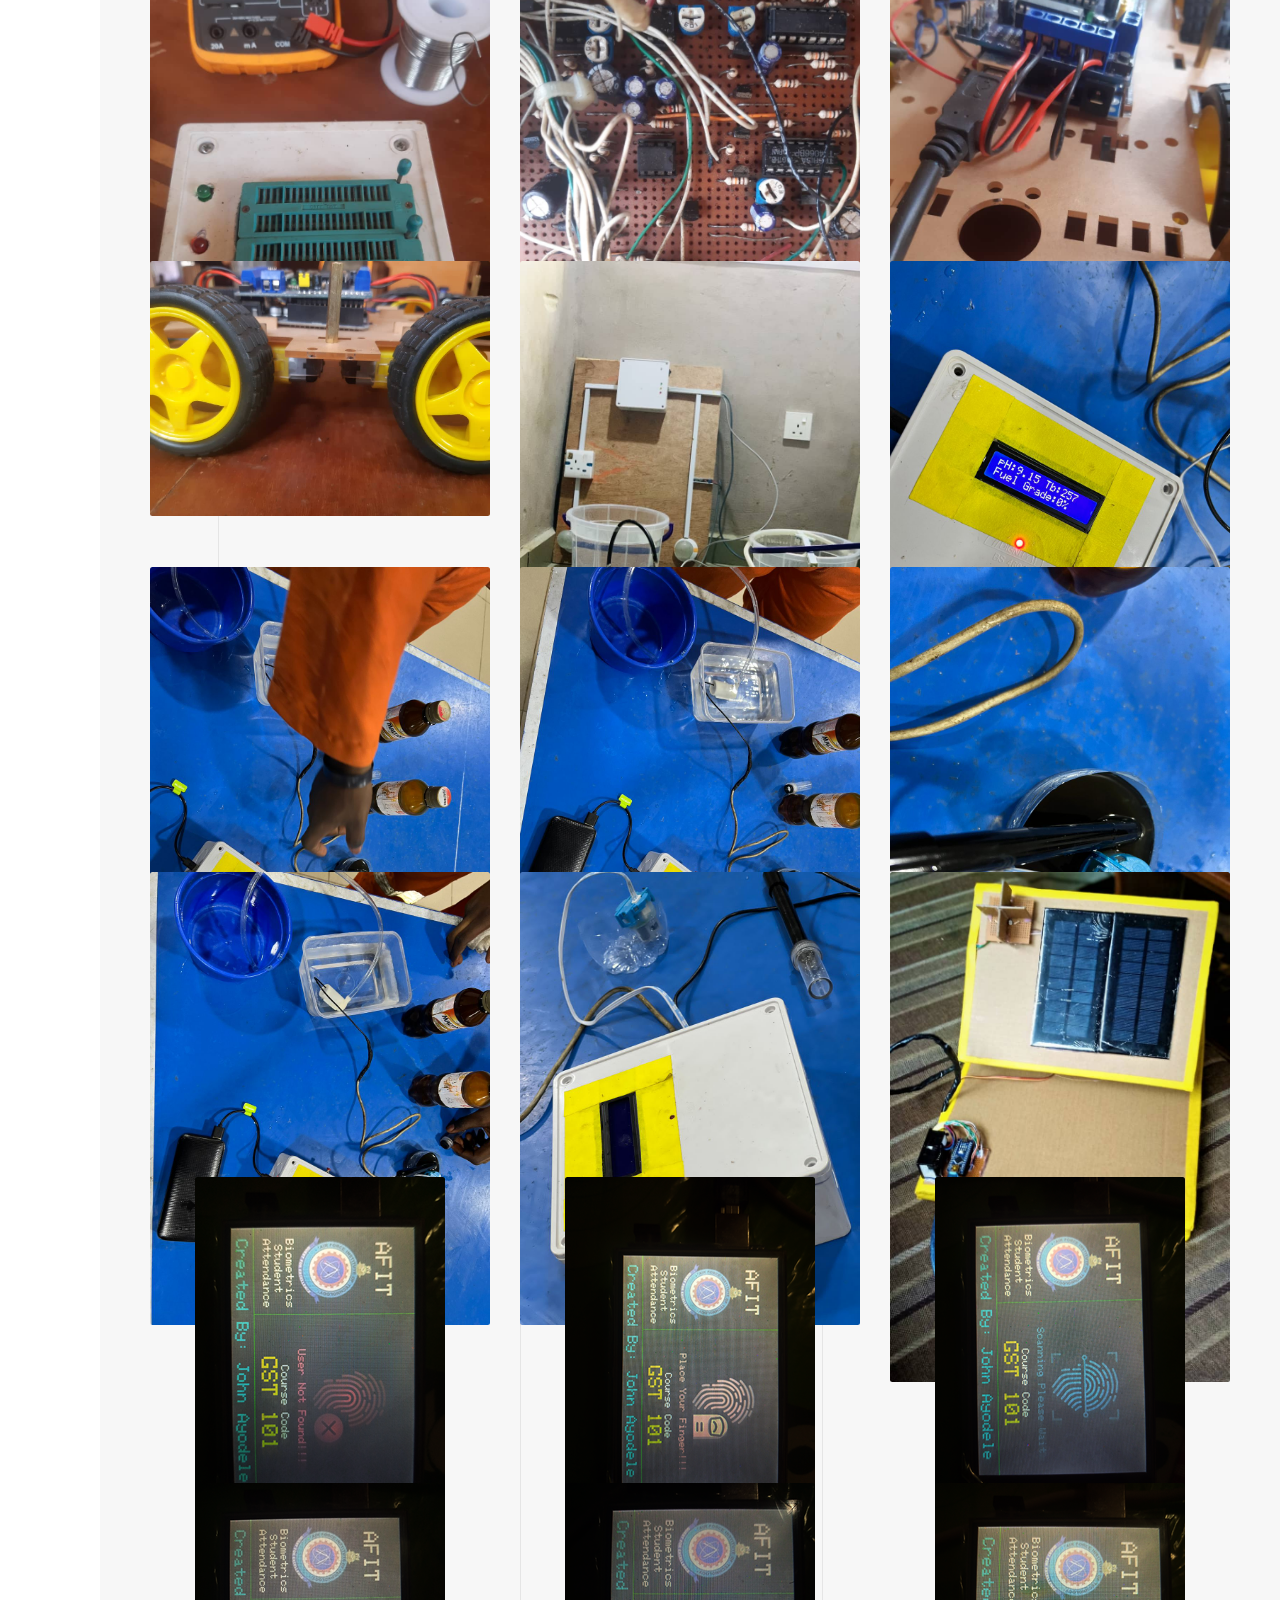
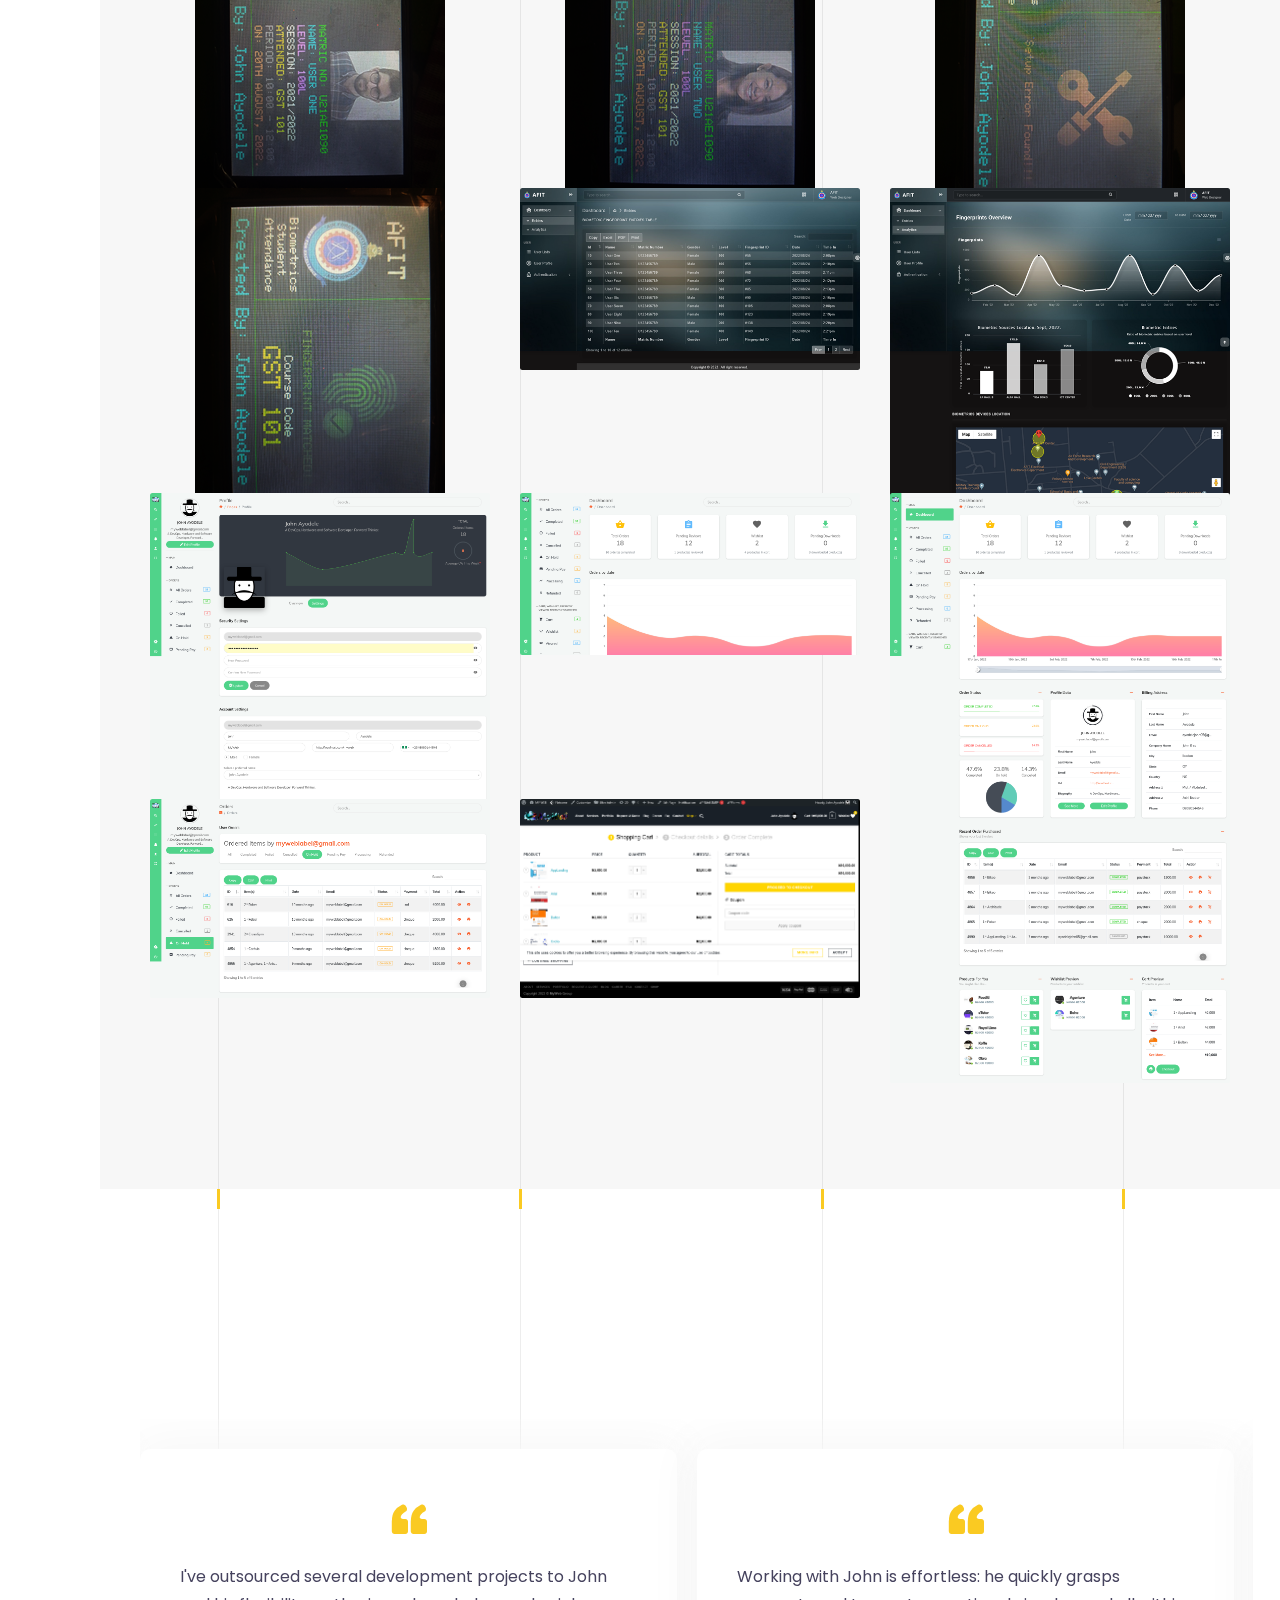
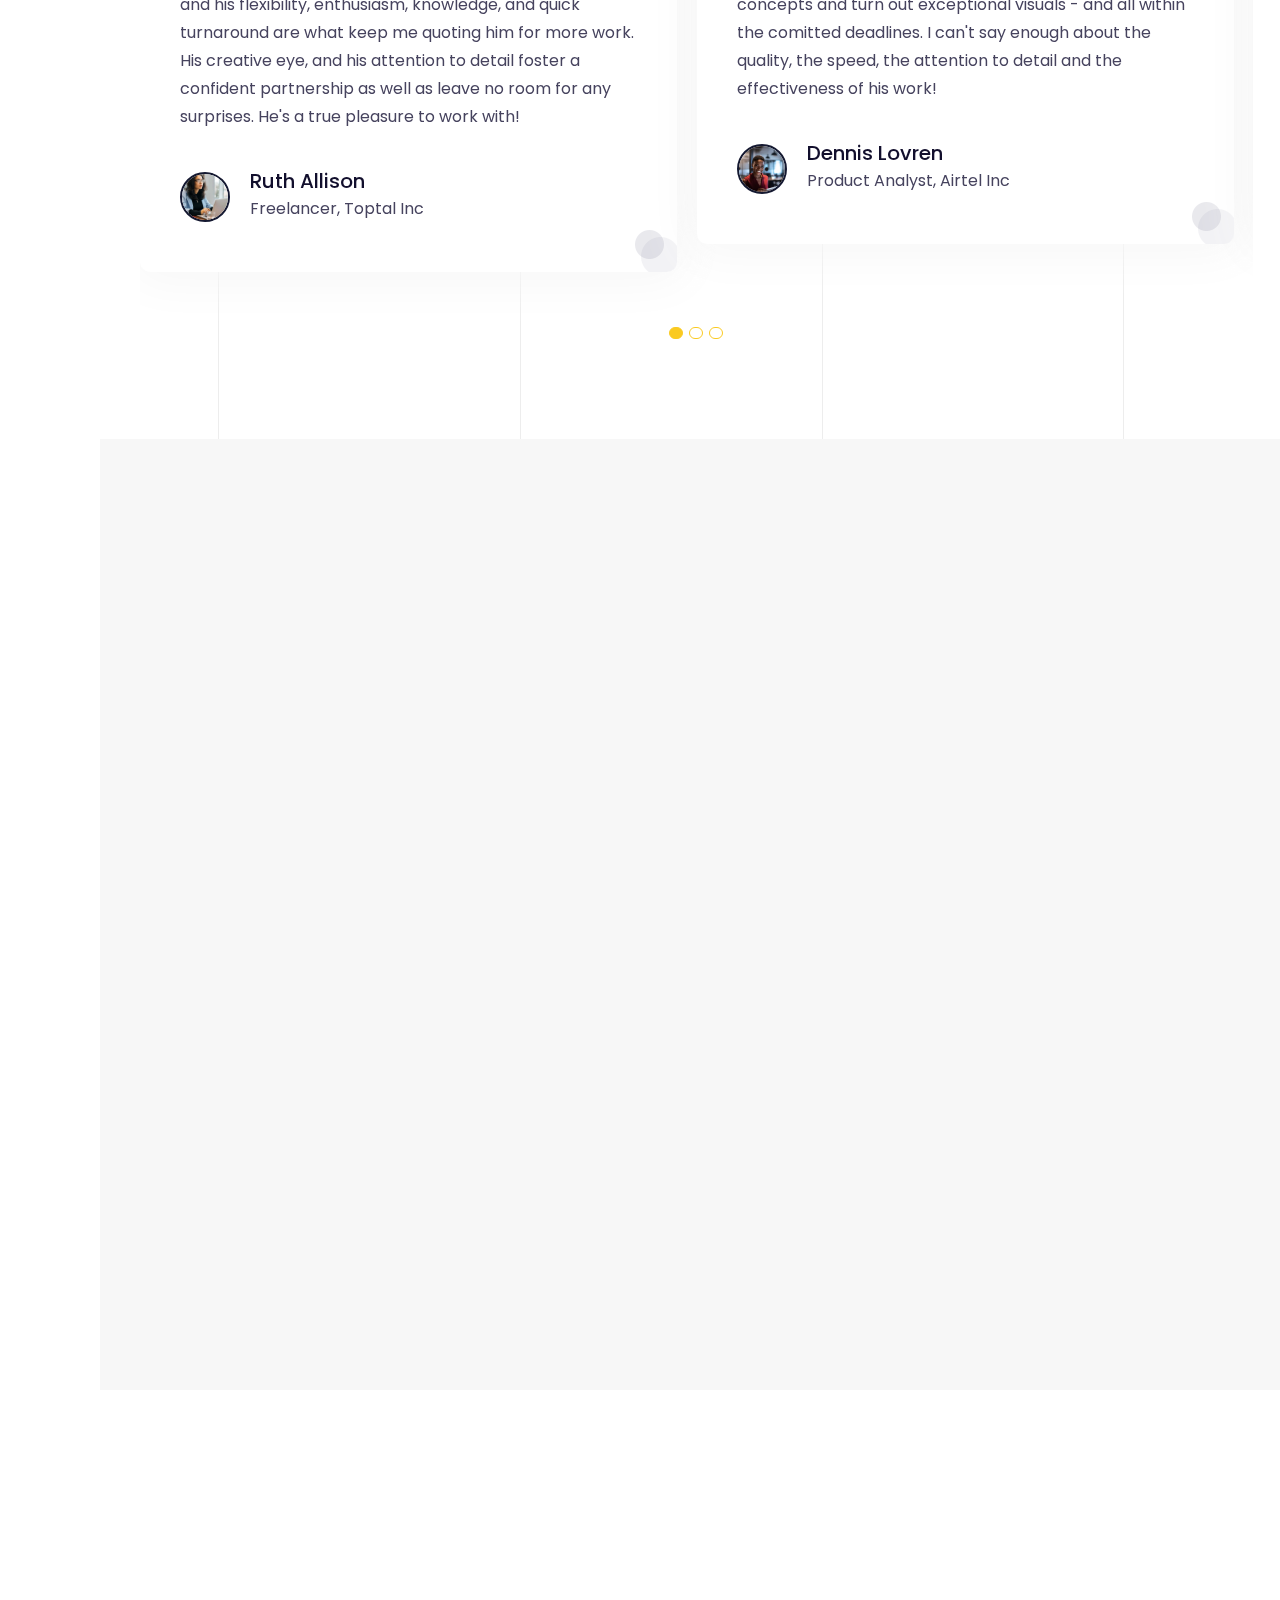
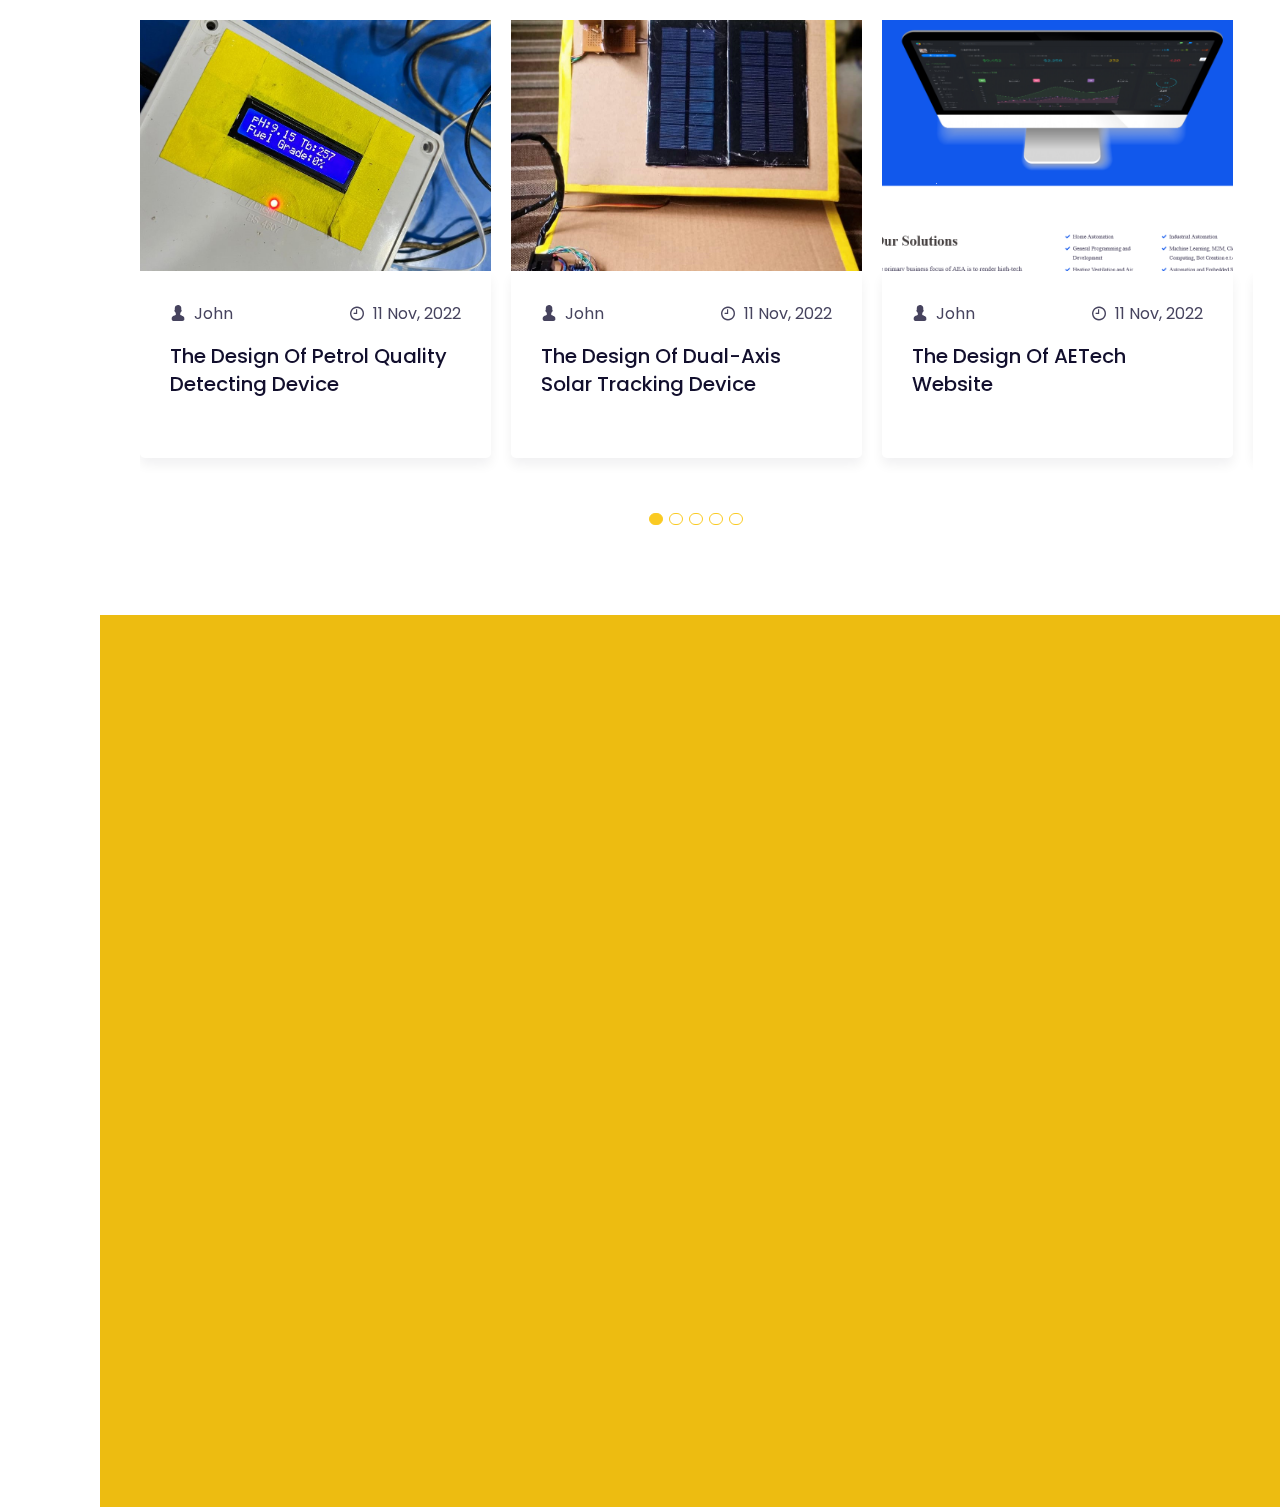
==== commit 5a069488: "Update index.html" ====
--- a/index.html
+++ b/index.html
@@ -943,7 +943,6 @@
                                 <div class="line_item"></div>
                                 <div class="line_item"></div>
                                 <div class="line_item"></div>
-				<div class="line_item"></div>
                             </div>
                             <div class="container">
                                 <div class="row">
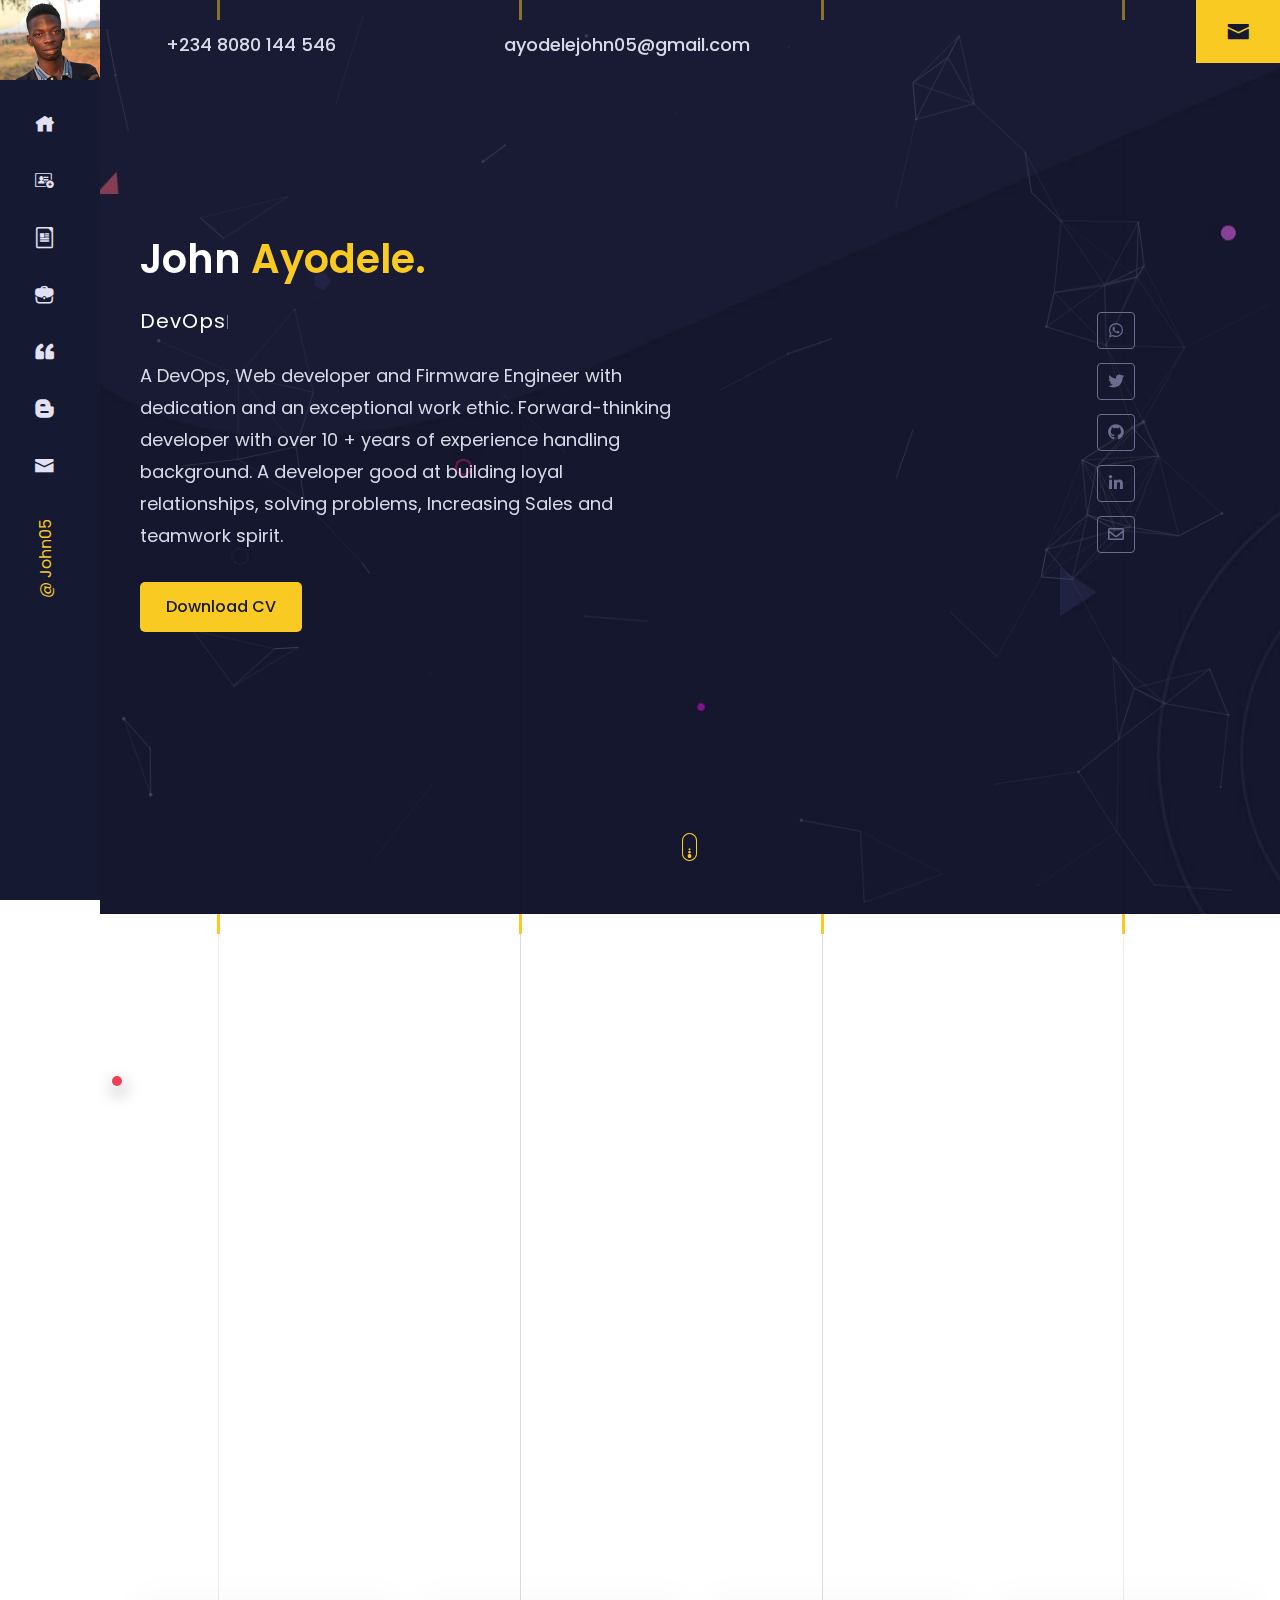
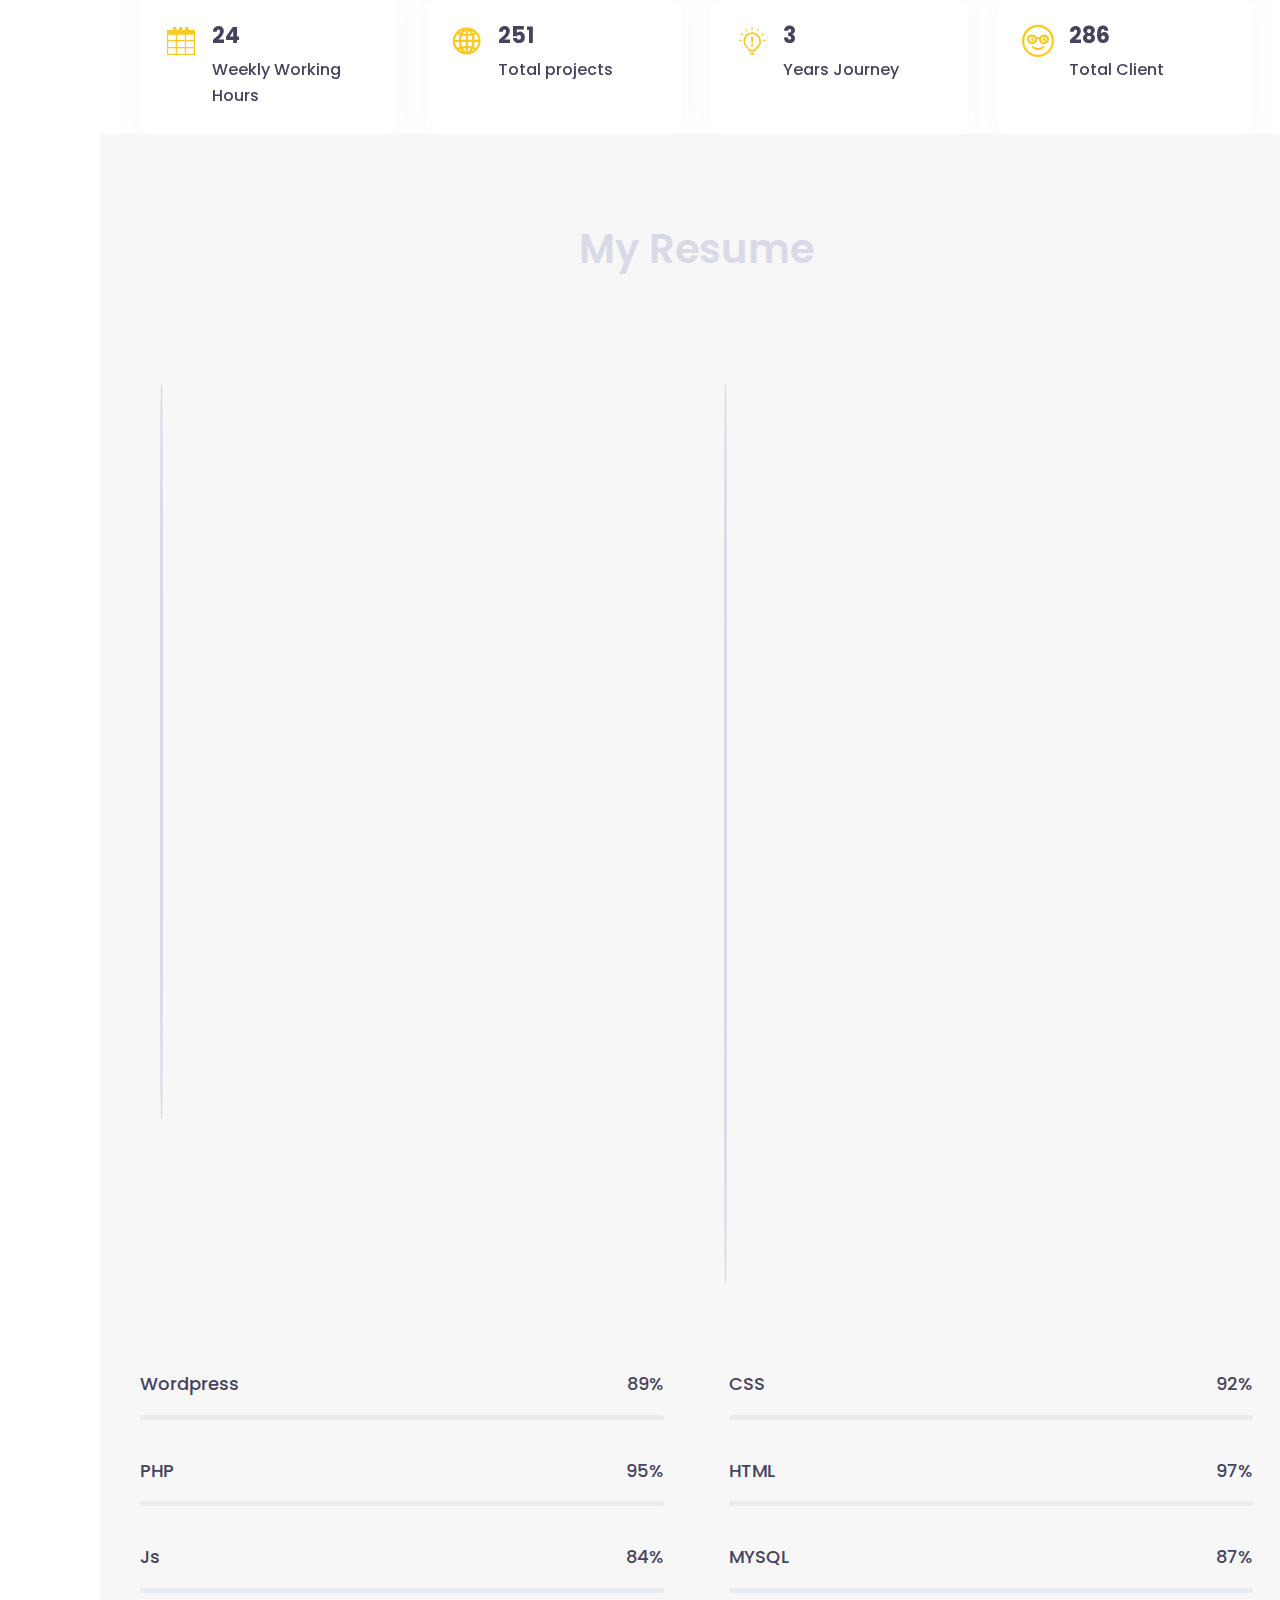
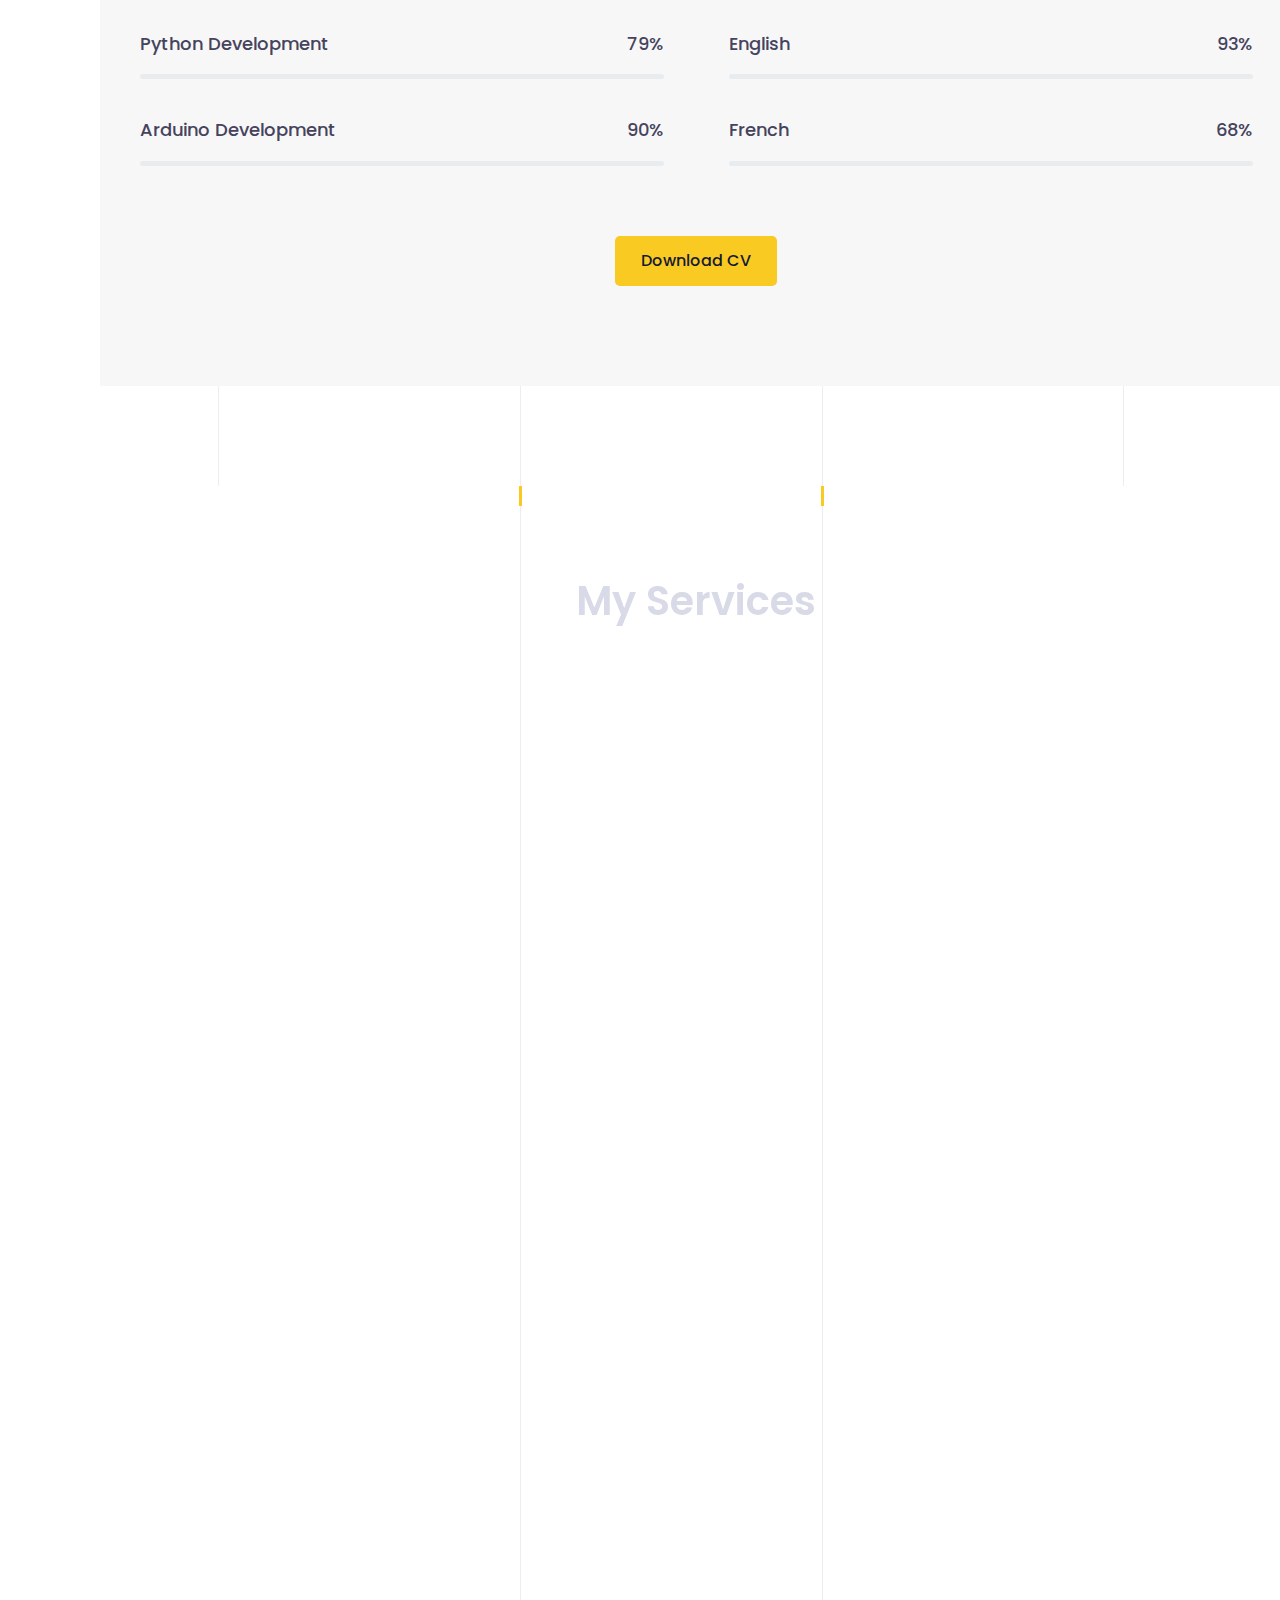
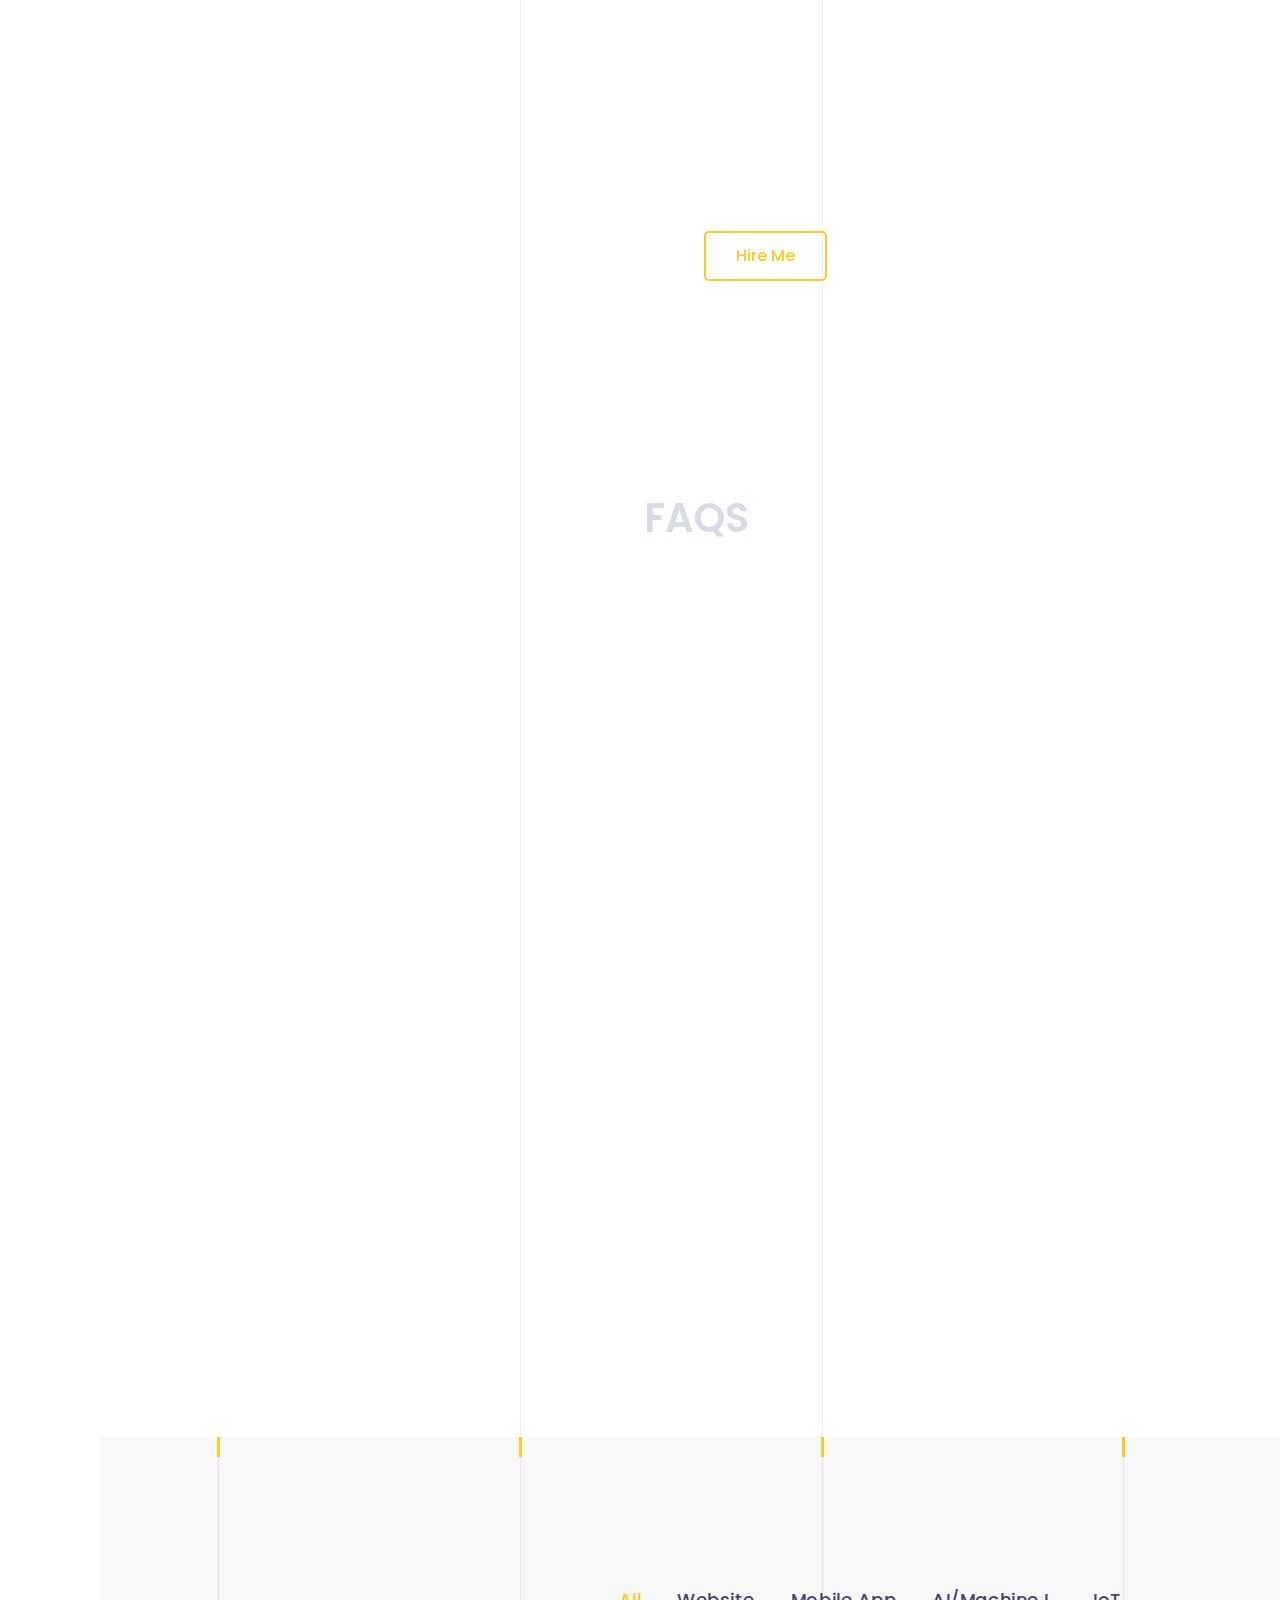
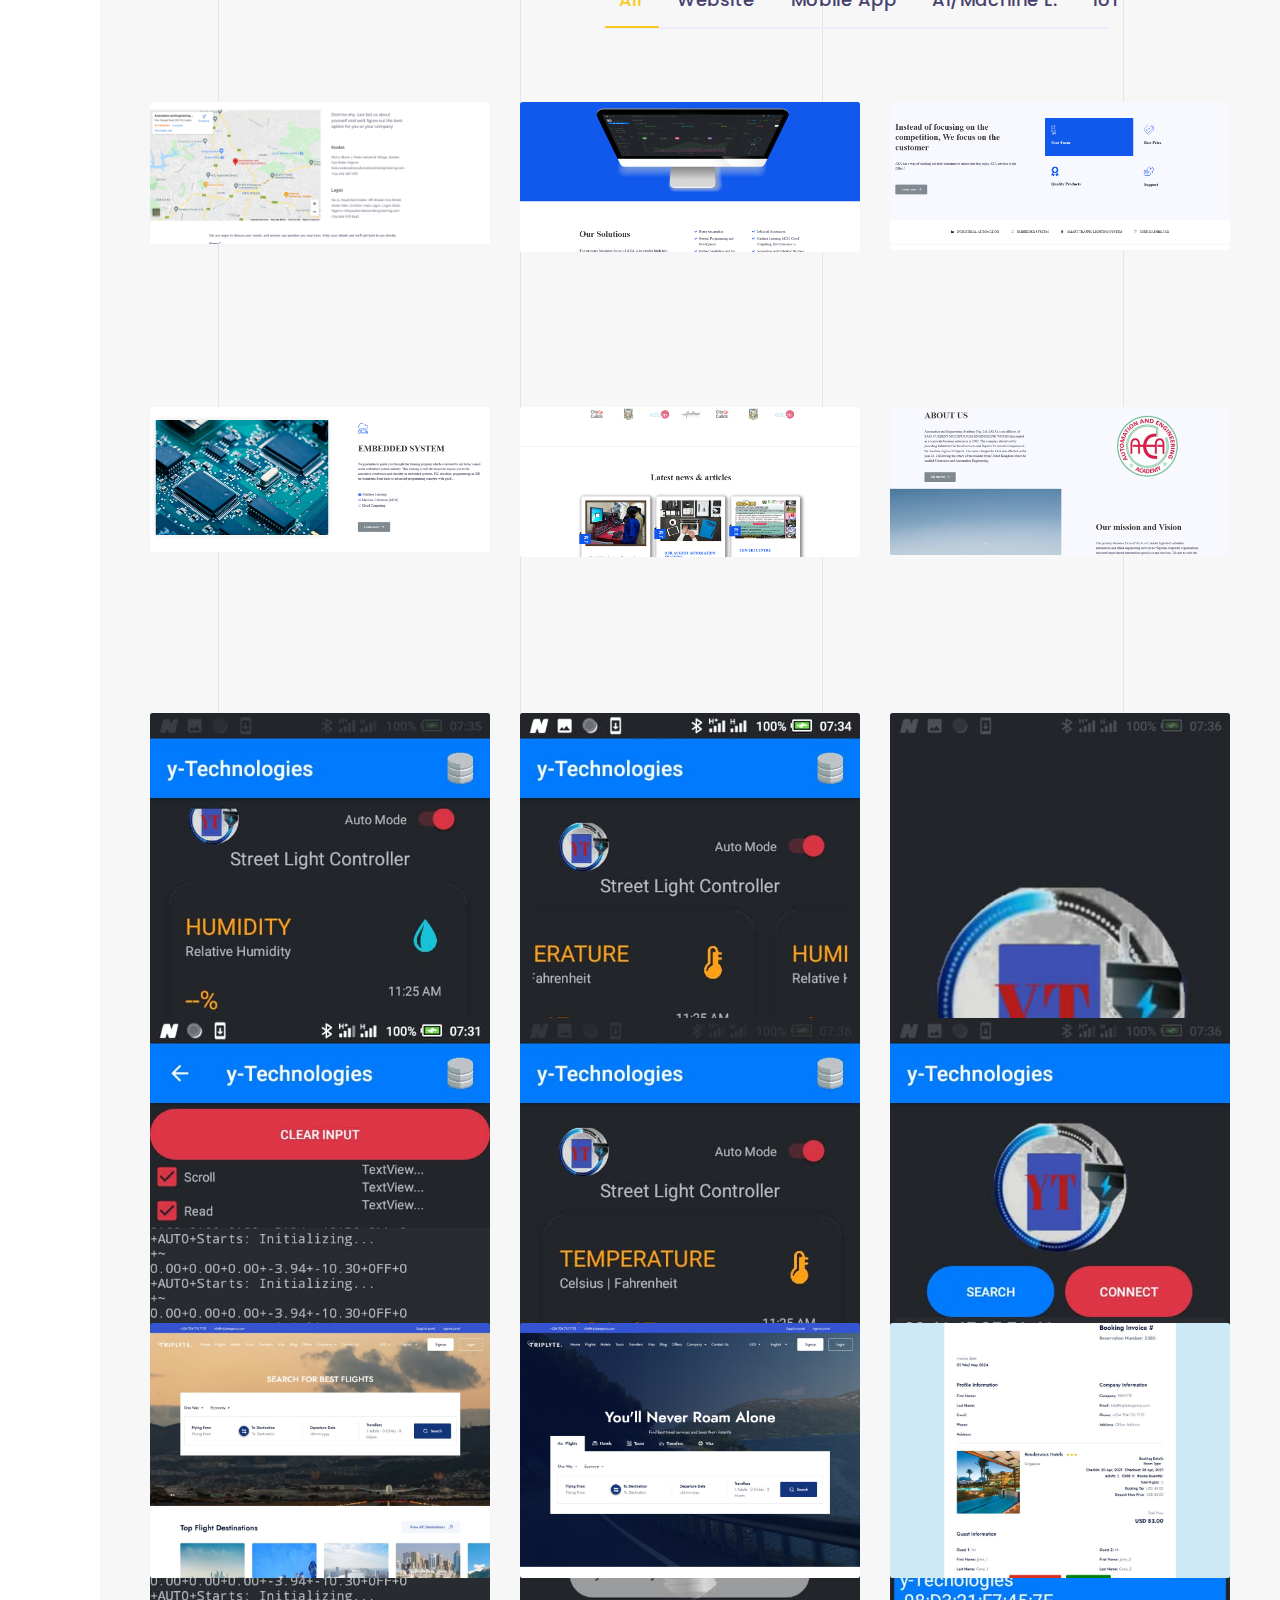
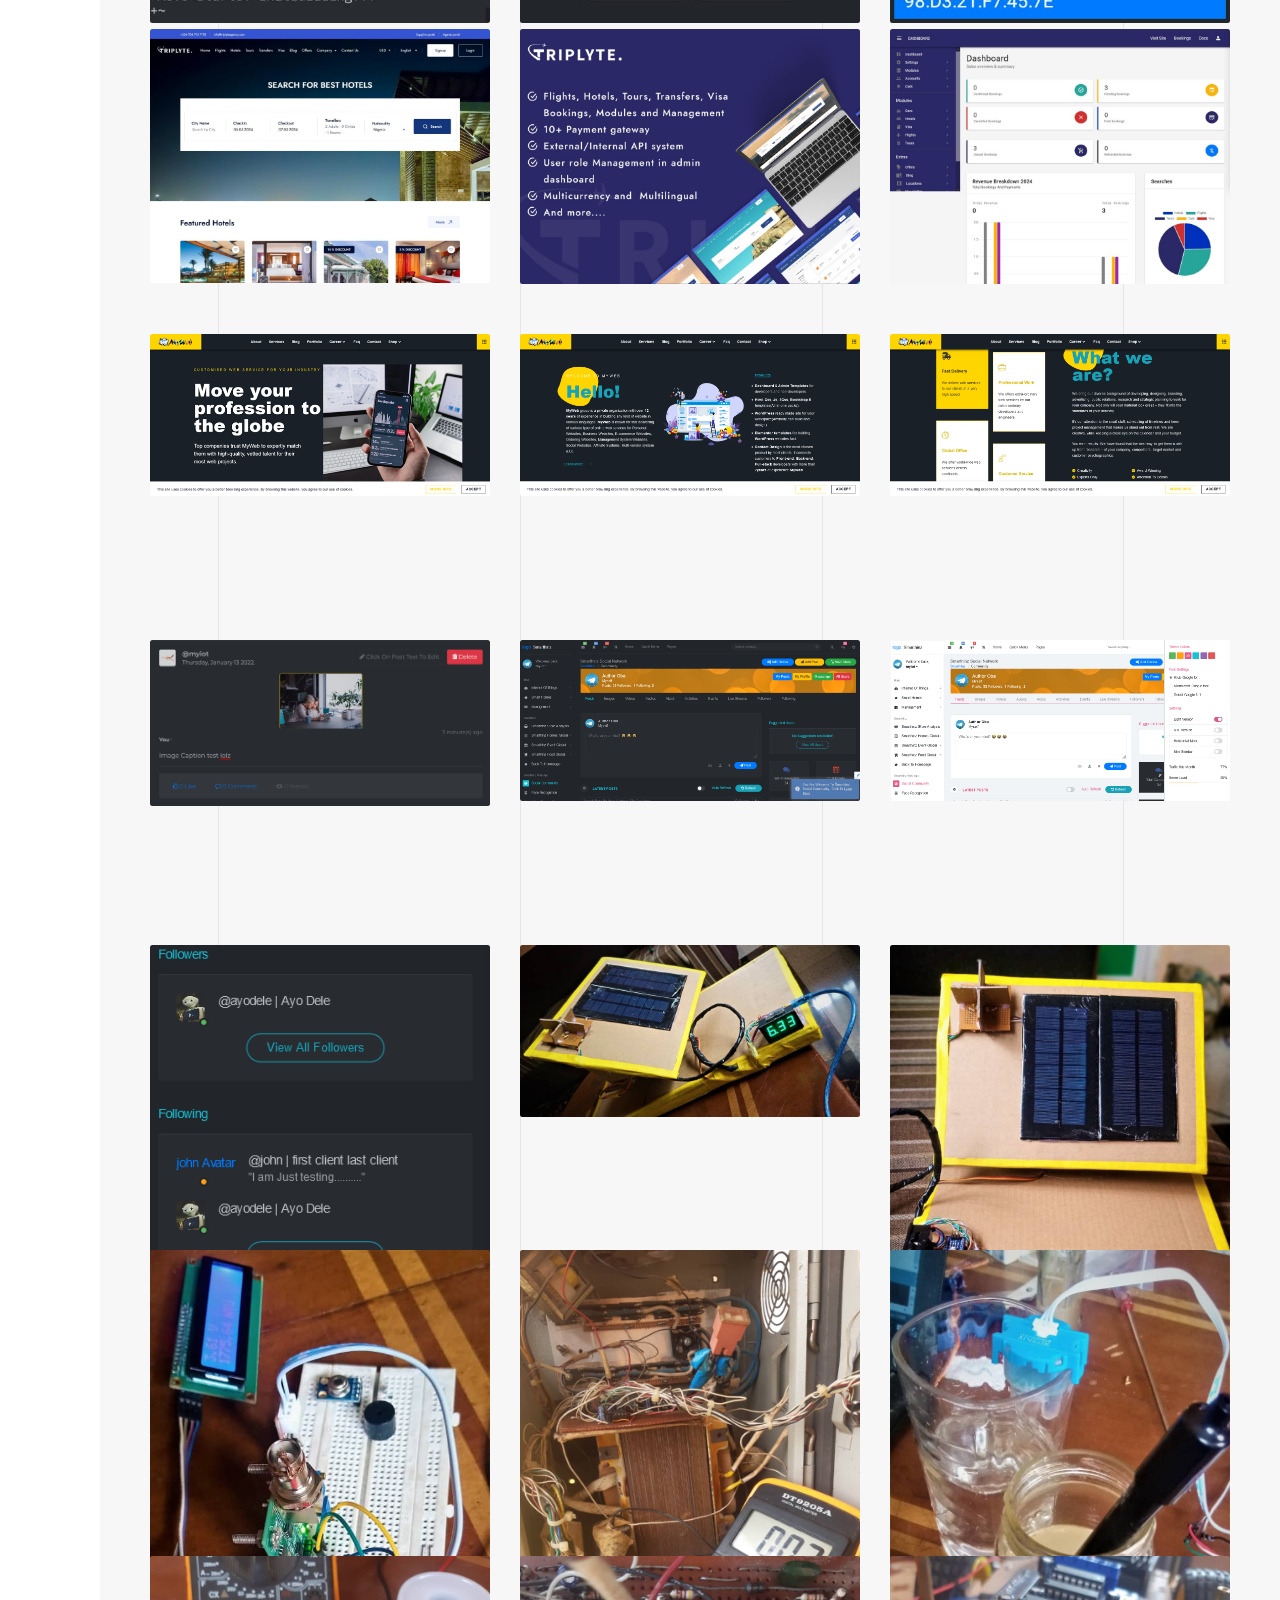
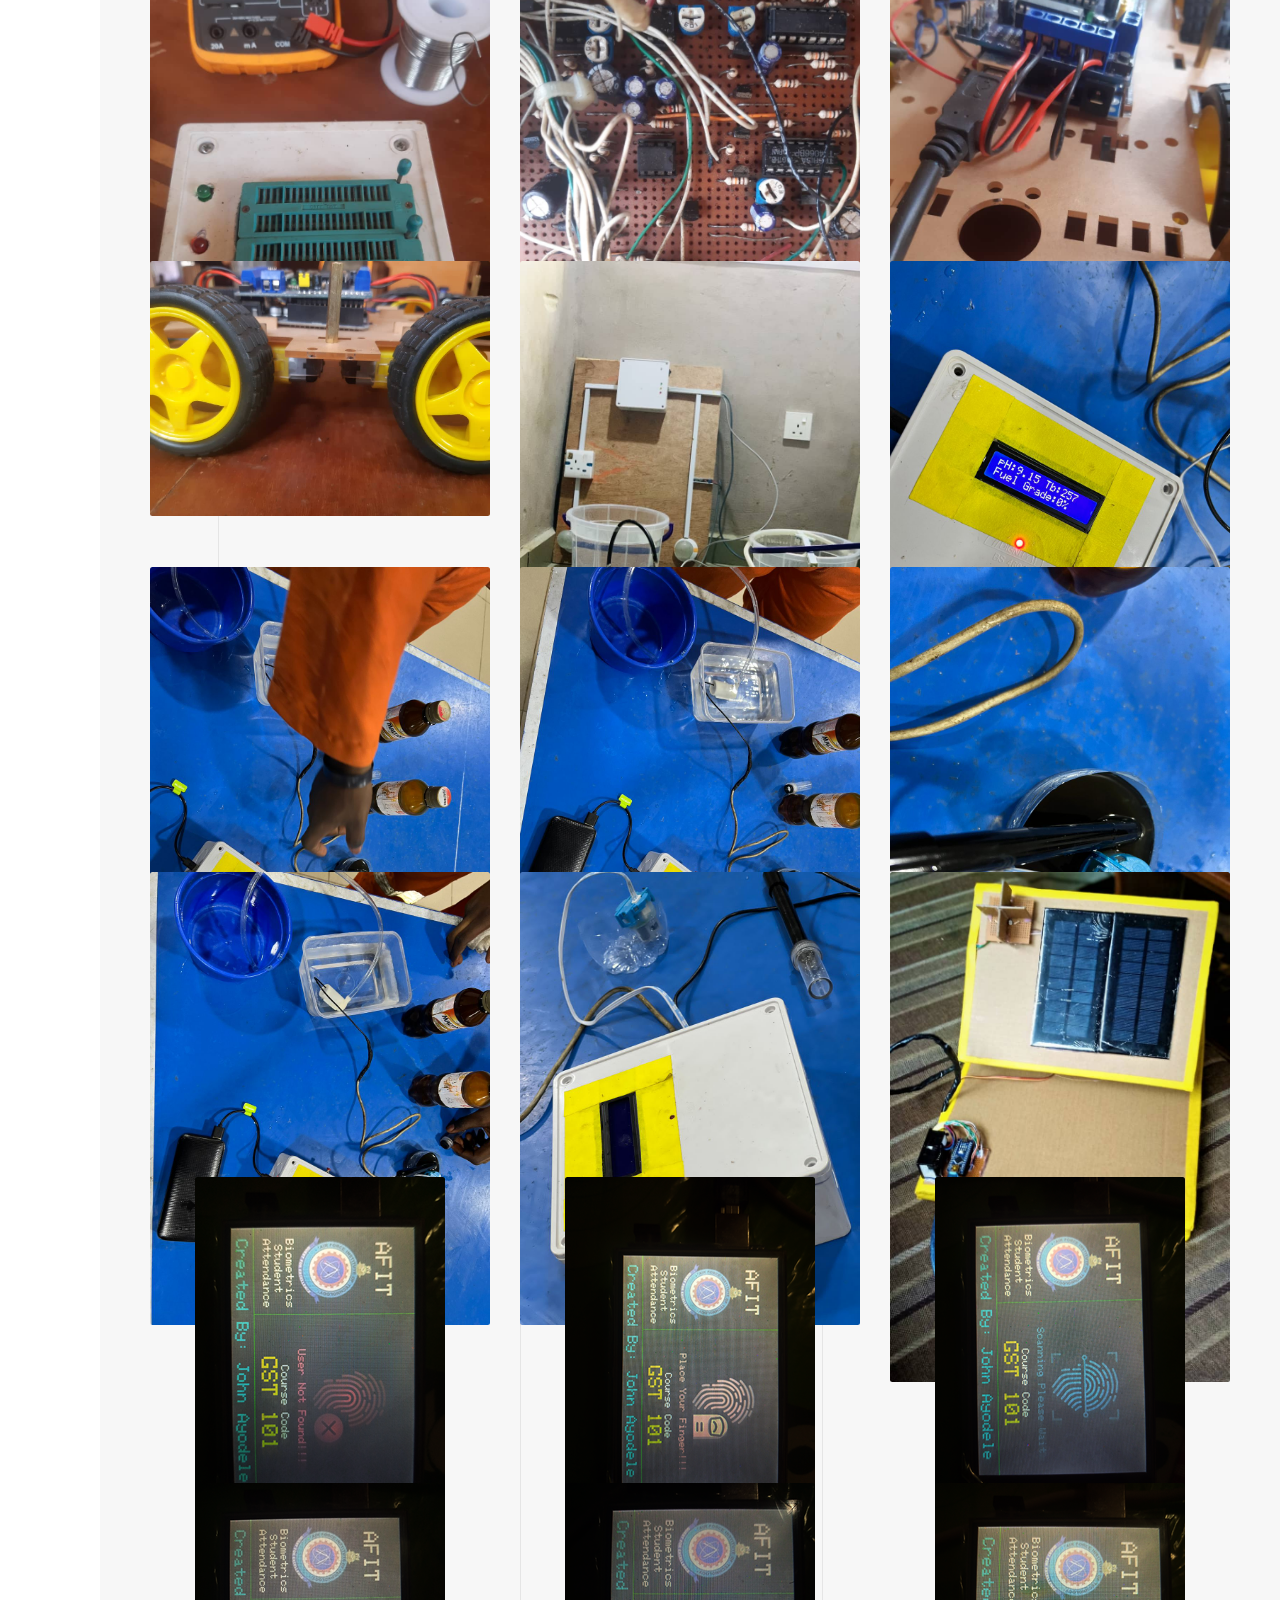
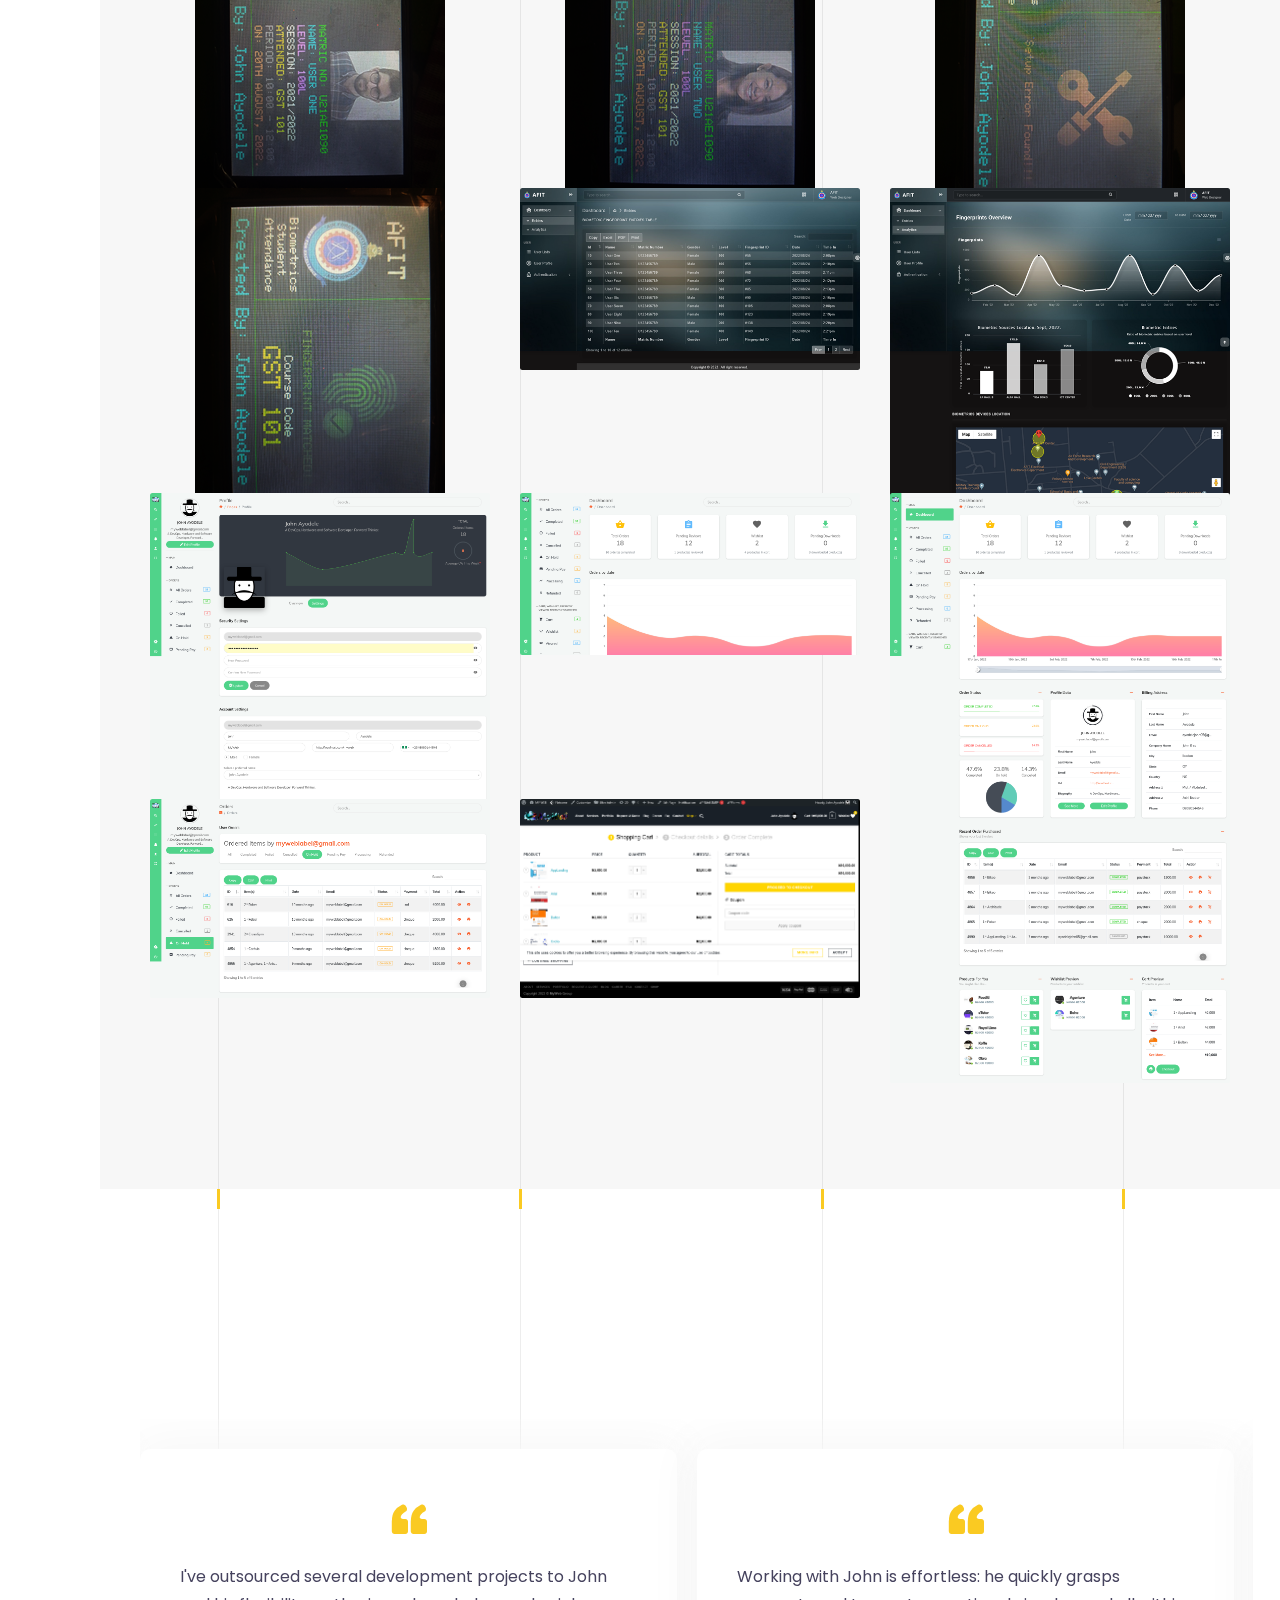
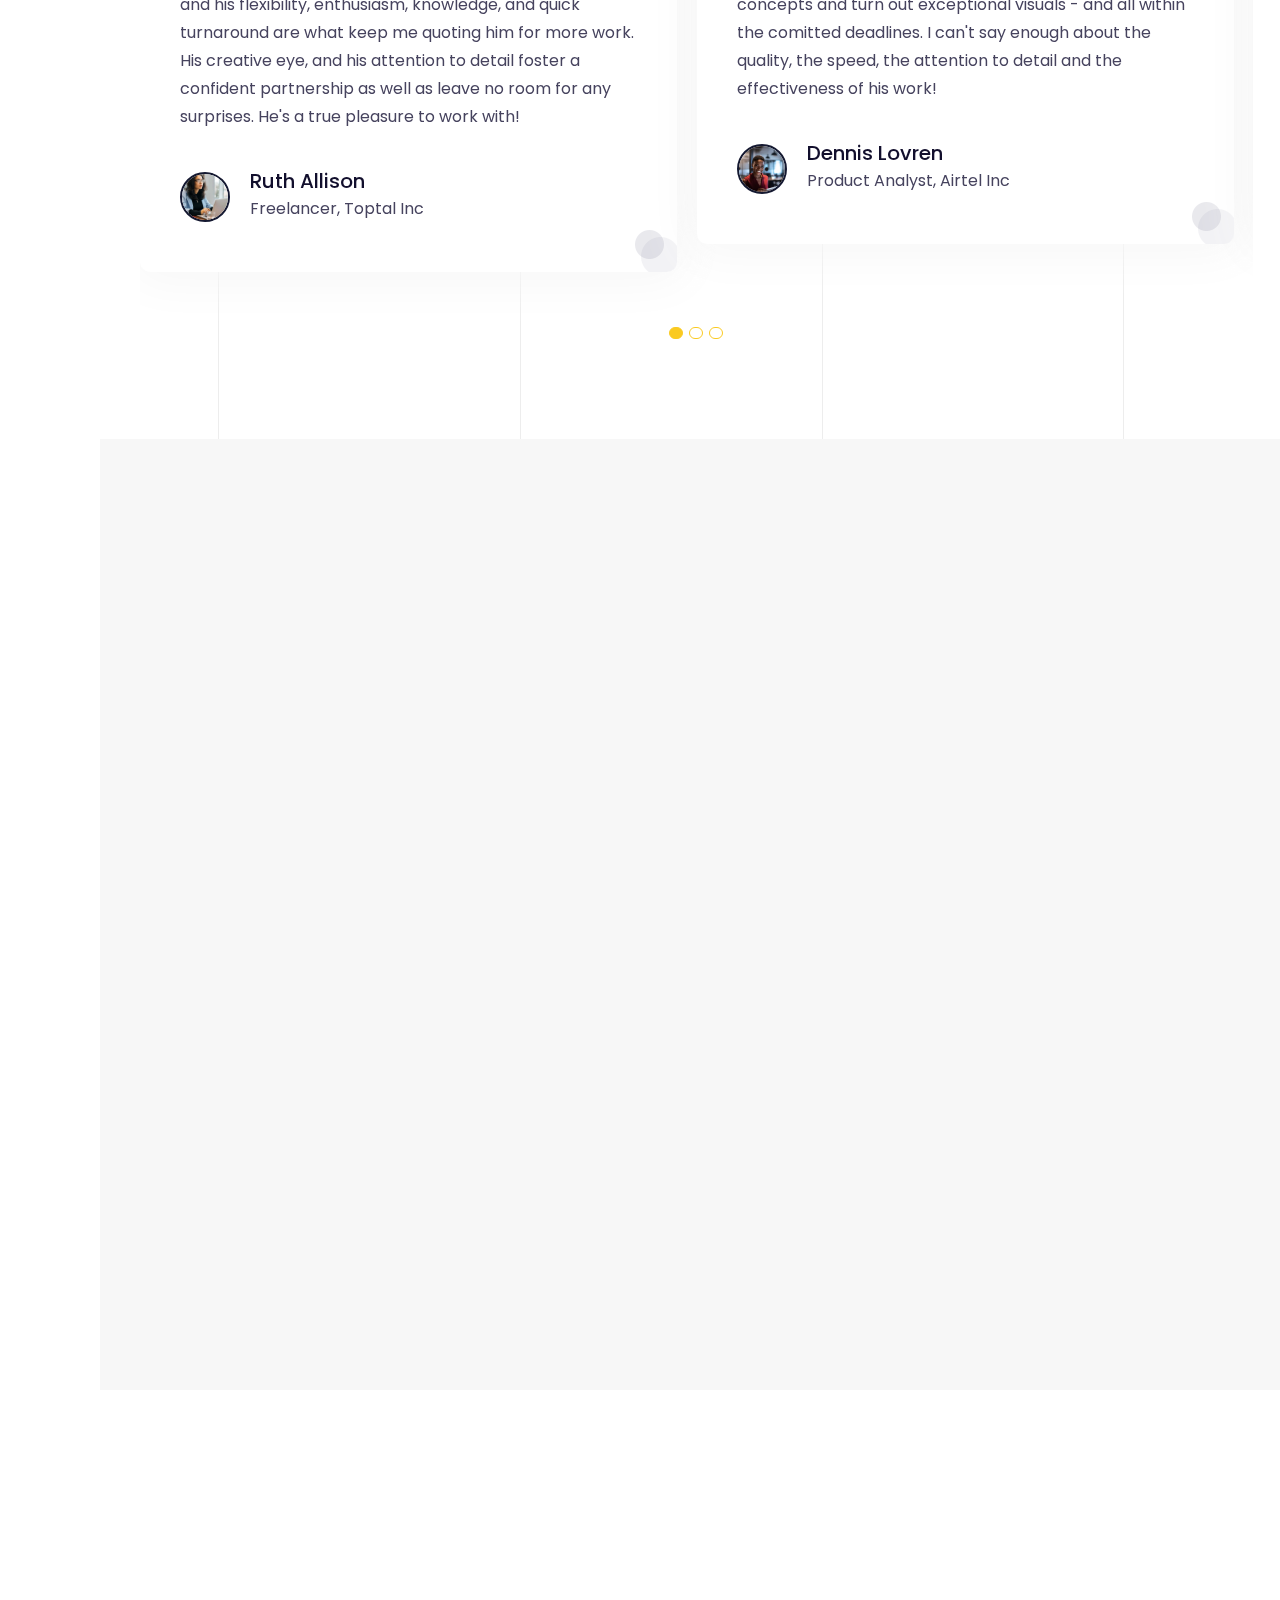
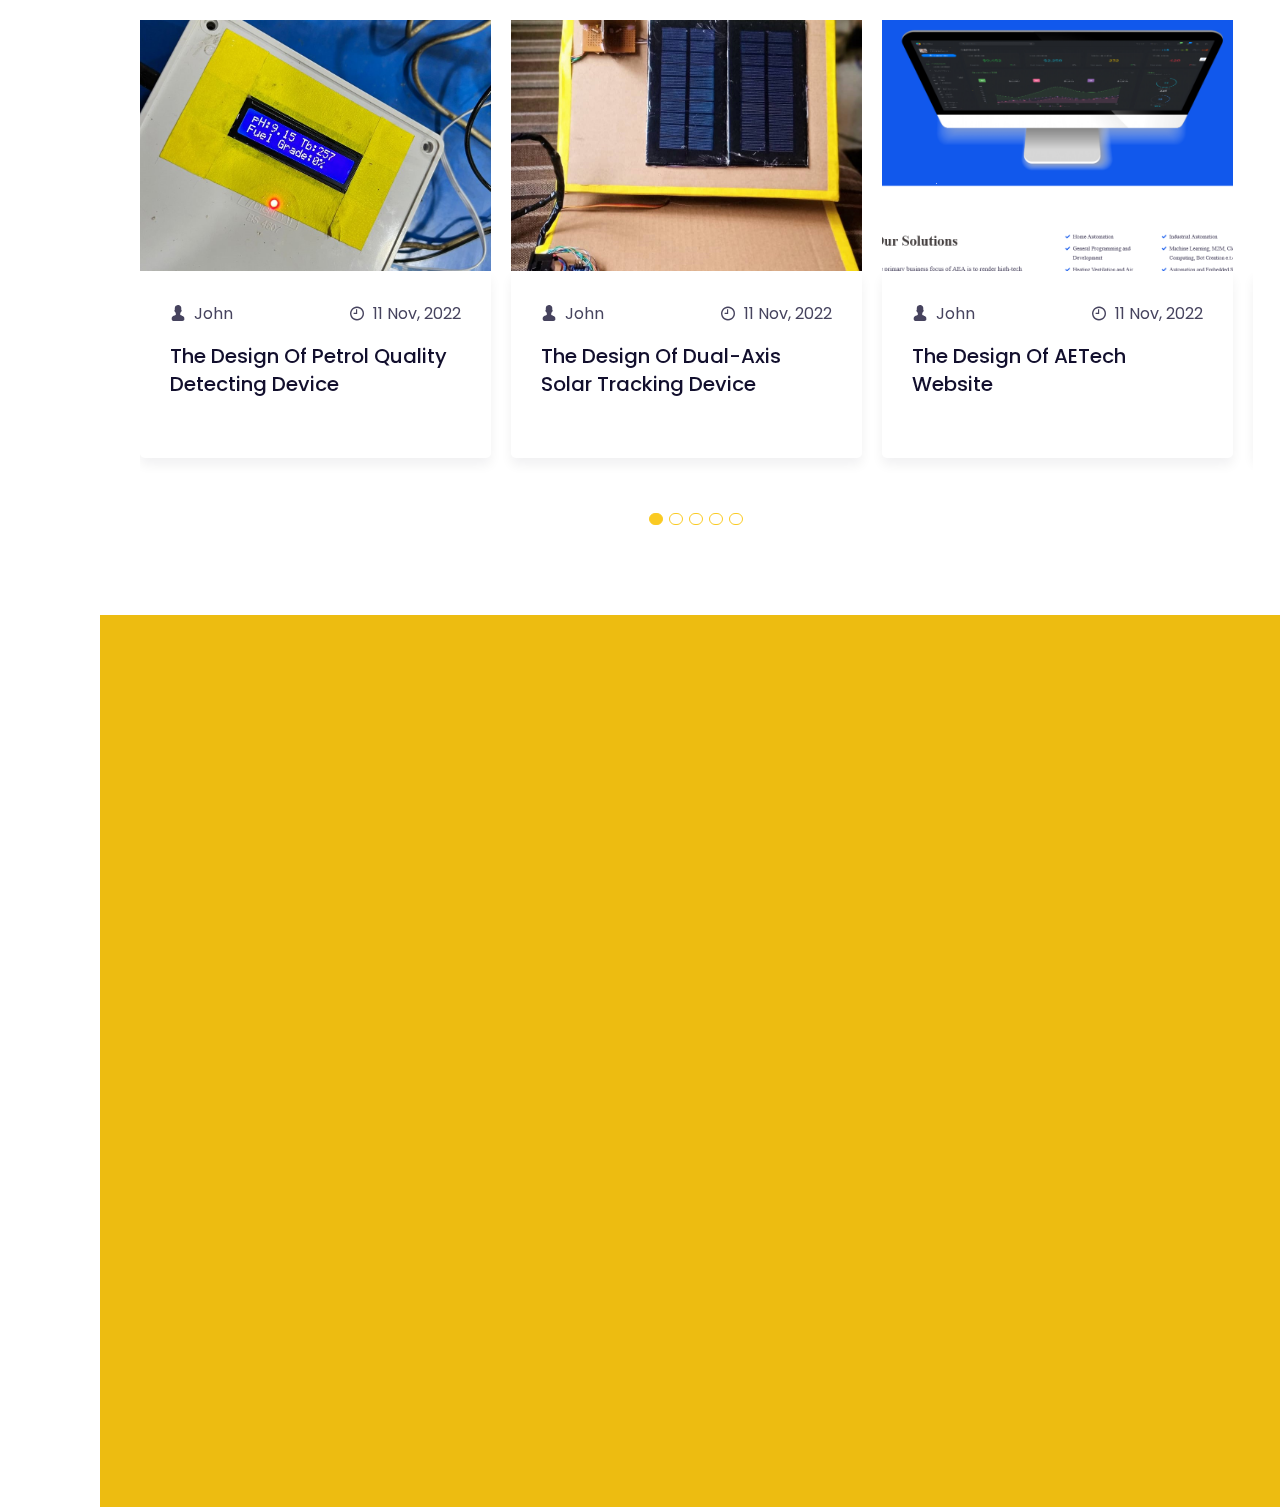
==== commit 08685a18: "Update index.html" ====
--- a/index.html
+++ b/index.html
@@ -943,6 +943,7 @@
                                 <div class="line_item"></div>
                                 <div class="line_item"></div>
                                 <div class="line_item"></div>
+                                <div class="line_item"></div>
                             </div>
                             <div class="container">
                                 <div class="row">
@@ -975,6 +976,9 @@
                                             <li class="list-inline-item">
                                                 <a class="" data-filter=".ai">AI/Machine L.</a>
                                             </li>
+                                            <li class="list-inline-item">
+                                                <a class="" data-filter=".iot">IoT</a>
+                                            </li>
                                         </ul>
                                     </div>
                                 </div>
@@ -1060,7 +1064,7 @@
                                                         </div>
                                                     </a>
                                                 </div>
-                                                <div class="col-md-4 work_item app">
+                                                <div class="col-md-4 work_item app iot">
                                                     <a href="img/portfolio/app (1).jpg" class="img-zoom">
                                                         <div class="work_box">
                                                             <div class="work_img">
@@ -1073,7 +1077,7 @@
                                                         </div>
                                                     </a>
                                                 </div>
-                                                <div class="col-md-4 work_item app">
+                                                <div class="col-md-4 work_item app iot">
                                                     <a href="img/portfolio/app (2).jpg" class="img-zoom">
                                                         <div class="work_box">
                                                             <div class="work_img">
@@ -1086,7 +1090,7 @@
                                                         </div>
                                                     </a>
                                                 </div>
-                                                <div class="col-md-4 work_item app">
+                                                <div class="col-md-4 work_item app iot">
                                                     <a href="img/portfolio/app (3).jpg" class="img-zoom">
                                                         <div class="work_box">
                                                             <div class="work_img">
@@ -1099,7 +1103,7 @@
                                                         </div>
                                                     </a>
                                                 </div>
-                                                <div class="col-md-4 work_item app">
+                                                <div class="col-md-4 work_item app iot">
                                                     <a href="img/portfolio/app (4).jpg" class="img-zoom">
                                                         <div class="work_box">
                                                             <div class="work_img">
@@ -1112,7 +1116,7 @@
                                                         </div>
                                                     </a>
                                                 </div>
-                                                <div class="col-md-4 work_item app">
+                                                <div class="col-md-4 work_item app iot">
                                                     <a href="img/portfolio/app (5).jpg" class="img-zoom">
                                                         <div class="work_box">
                                                             <div class="work_img">
@@ -1125,7 +1129,7 @@
                                                         </div>
                                                     </a>
                                                 </div>
-                                                <div class="col-md-4 work_item app">
+                                                <div class="col-md-4 work_item app iot">
                                                     <a href="img/portfolio/app (6).jpg" class="img-zoom">
                                                         <div class="work_box">
                                                             <div class="work_img">
@@ -1572,7 +1576,7 @@
                                                         </div>
                                                     </a>
                                                 </div>
-                                                <div class="col-md-4 work_item ai">
+                                                <div class="col-md-4 work_item ai iot">
                                                     <a href="img/portfolio/bio (1).png" class="img-zoom">
                                                         <div class="work_box">
                                                             <div class="work_img">
@@ -1587,7 +1591,7 @@
                                                         </div>
                                                     </a>
                                                 </div>
-                                                <div class="col-md-4 work_item ai">
+                                                <div class="col-md-4 work_item ai iot">
                                                     <a href="img/portfolio/bio (2).png" class="img-zoom">
                                                         <div class="work_box">
                                                             <div class="work_img">
@@ -1602,7 +1606,7 @@
                                                         </div>
                                                     </a>
                                                 </div>
-                                                <div class="col-md-4 work_item ai">
+                                                <div class="col-md-4 work_item ai iot">
                                                     <a href="img/portfolio/bio (3).png" class="img-zoom">
                                                         <div class="work_box">
                                                             <div class="work_img">
@@ -1617,7 +1621,7 @@
                                                         </div>
                                                     </a>
                                                 </div>
-                                                <div class="col-md-4 work_item ai">
+                                                <div class="col-md-4 work_item ai iot">
                                                     <a href="img/portfolio/bio (4).png" class="img-zoom">
                                                         <div class="work_box">
                                                             <div class="work_img">
@@ -1632,7 +1636,7 @@
                                                         </div>
                                                     </a>
                                                 </div>
-                                                <div class="col-md-4 work_item ai">
+                                                <div class="col-md-4 work_item ai iot">
                                                     <a href="img/portfolio/bio (5).png" class="img-zoom">
                                                         <div class="work_box">
                                                             <div class="work_img">
@@ -1647,7 +1651,7 @@
                                                         </div>
                                                     </a>
                                                 </div>
-                                                <div class="col-md-4 work_item ai">
+                                                <div class="col-md-4 work_item ai iot">
                                                     <a href="img/portfolio/bio (6).png" class="img-zoom">
                                                         <div class="work_box">
                                                             <div class="work_img">
@@ -1662,7 +1666,7 @@
                                                         </div>
                                                     </a>
                                                 </div>
-                                                <div class="col-md-4 work_item ai">
+                                                <div class="col-md-4 work_item ai iot">
                                                     <a href="img/portfolio/bio (7).png" class="img-zoom">
                                                         <div class="work_box">
                                                             <div class="work_img">
@@ -1677,7 +1681,7 @@
                                                         </div>
                                                     </a>
                                                 </div>
-                                                <div class="col-md-4 work_item web ai">
+                                                <div class="col-md-4 work_item iot web">
                                                     <a href="img/portfolio/bio (8).png" class="img-zoom">
                                                         <div class="work_box">
                                                             <div class="work_img">
@@ -1692,7 +1696,7 @@
                                                         </div>
                                                     </a>
                                                 </div>
-                                                <div class="col-md-4 work_item web ai">
+                                                <div class="col-md-4 work_item iot">
                                                     <a href="img/portfolio/bio (9).png" class="img-zoom">
                                                         <div class="work_box">
                                                             <div class="work_img">
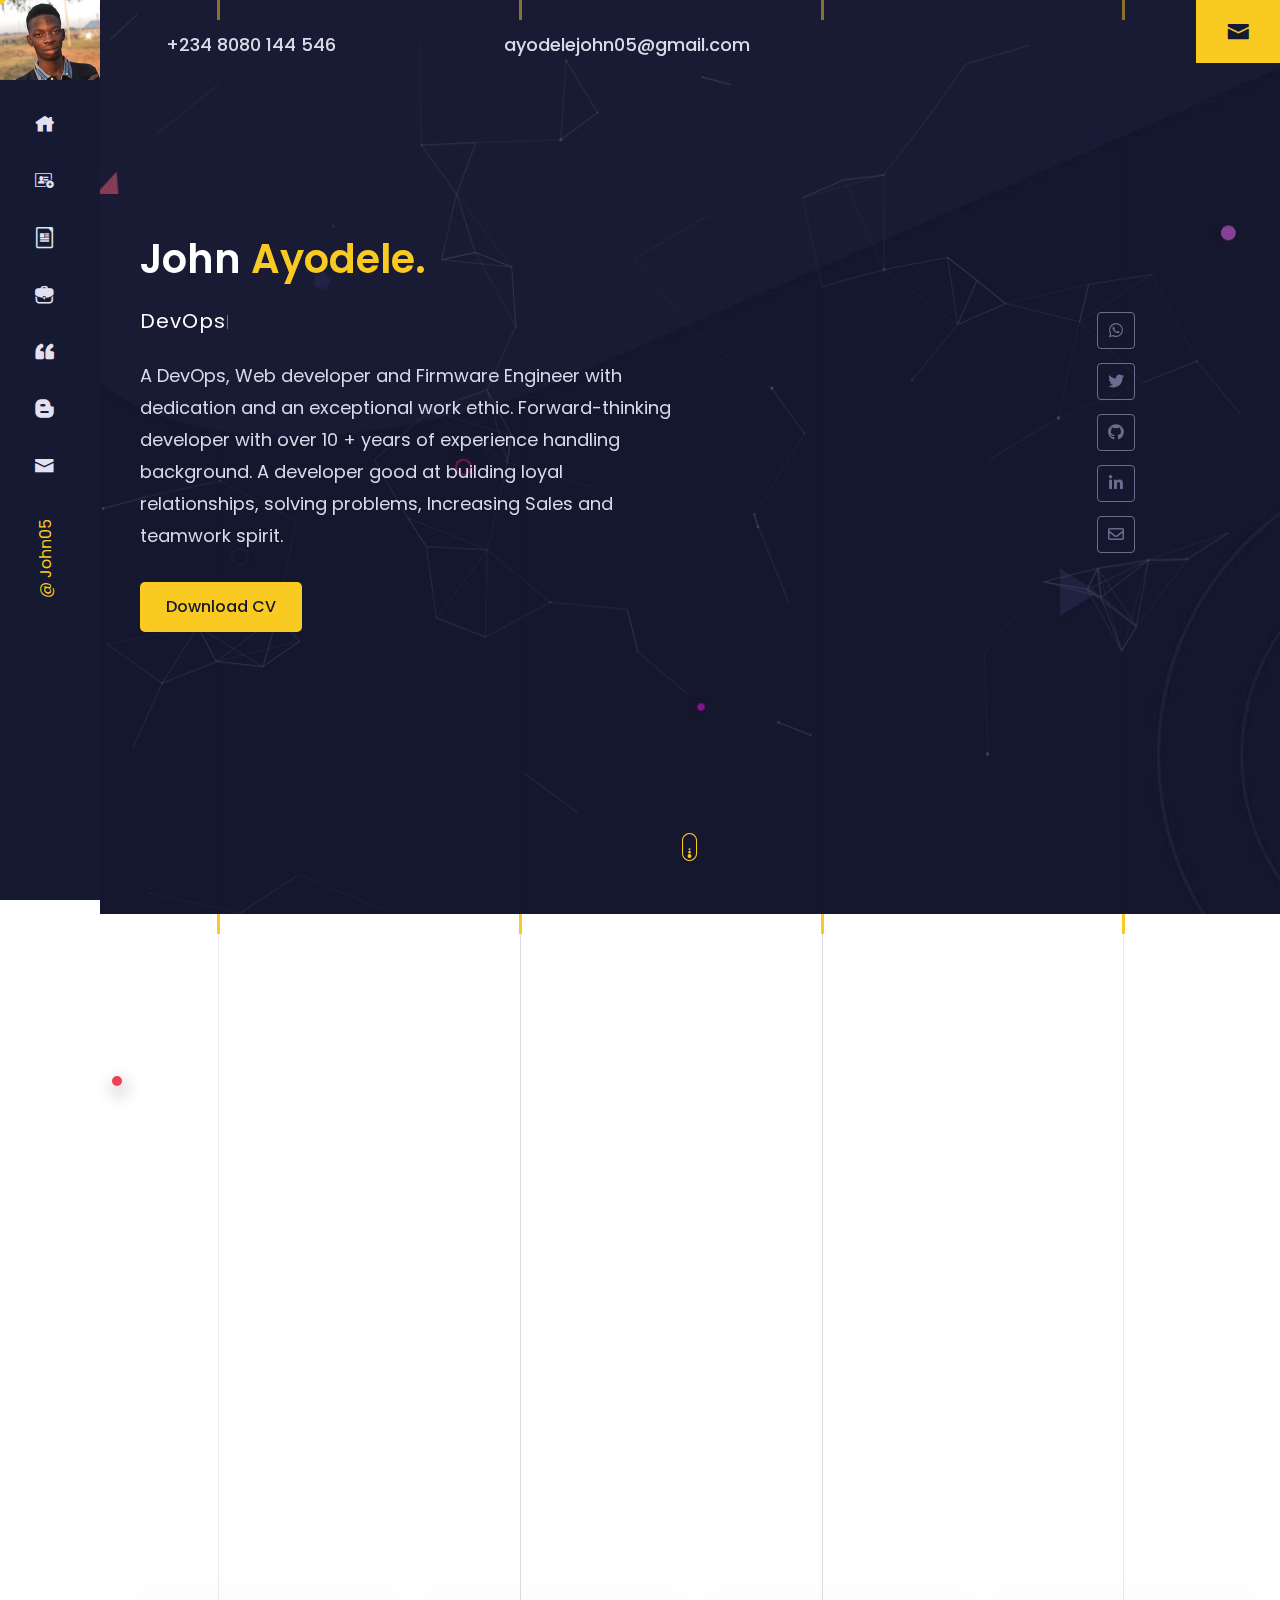
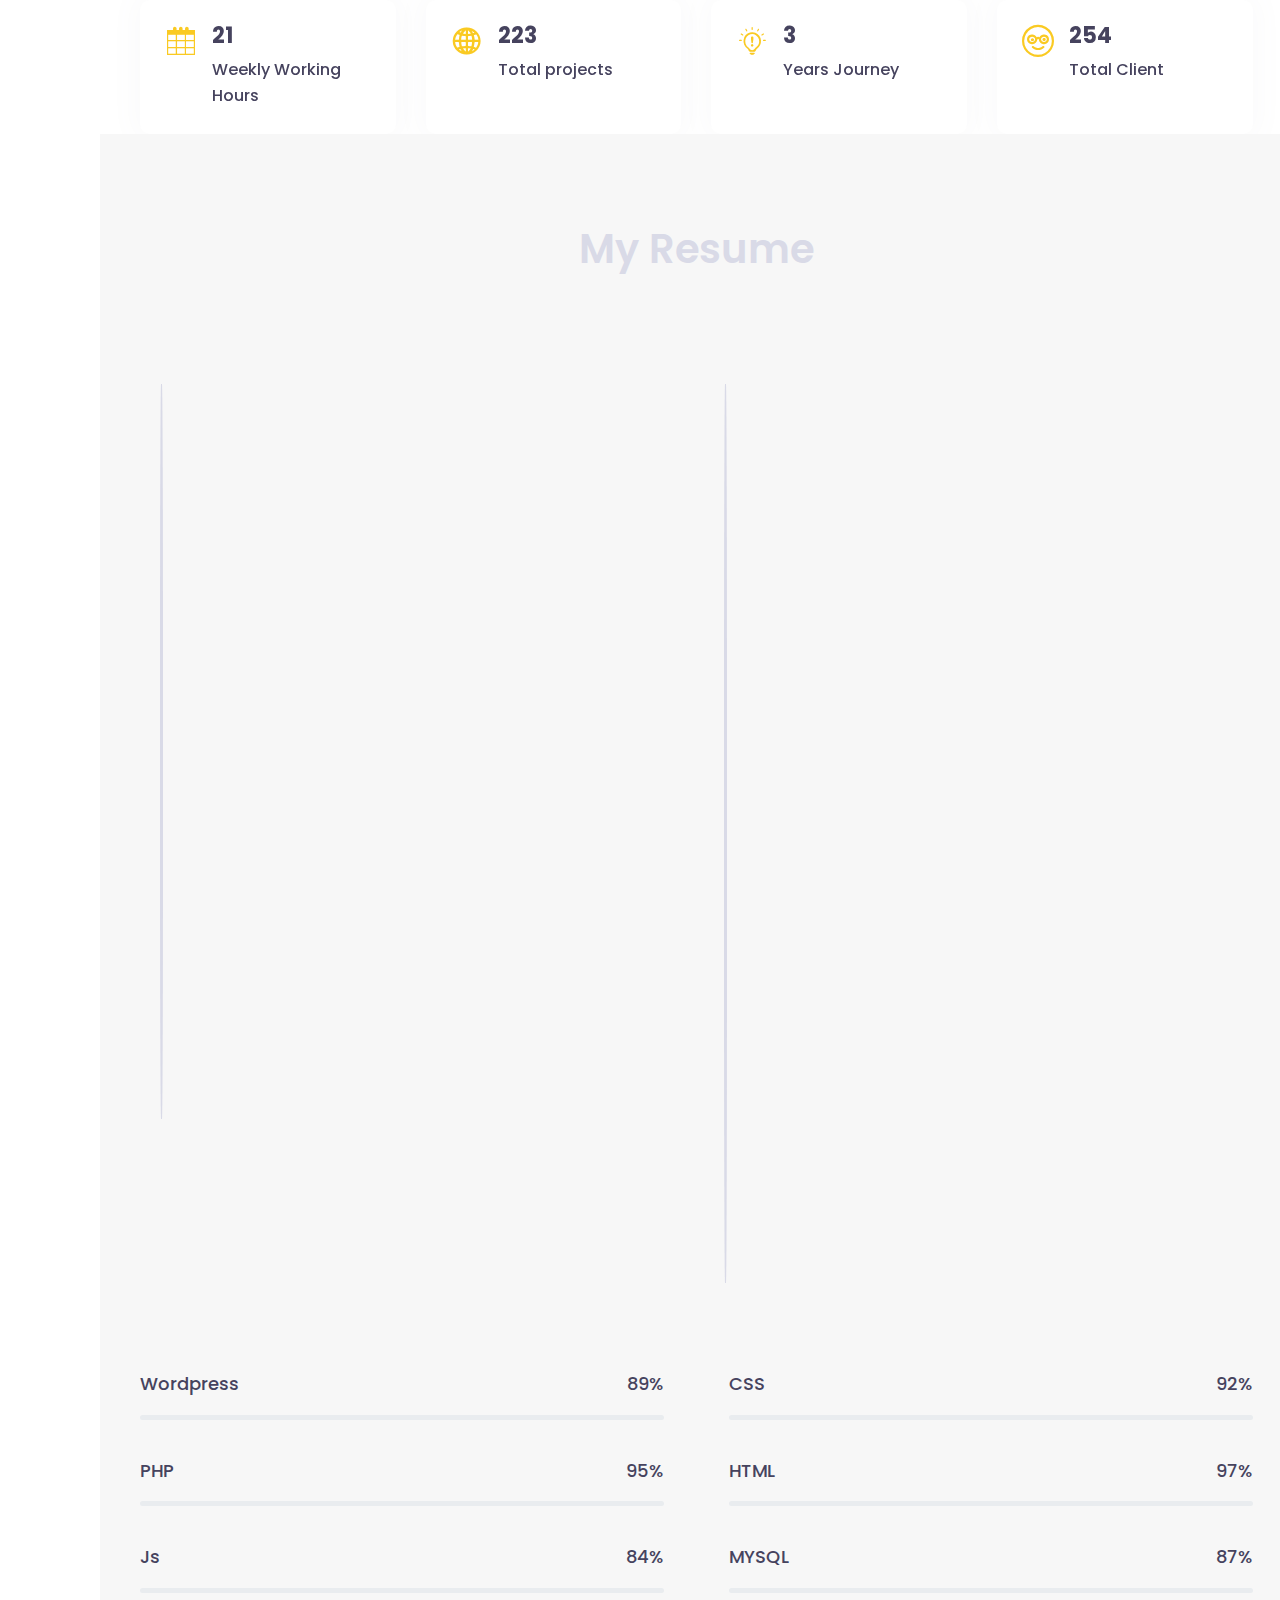
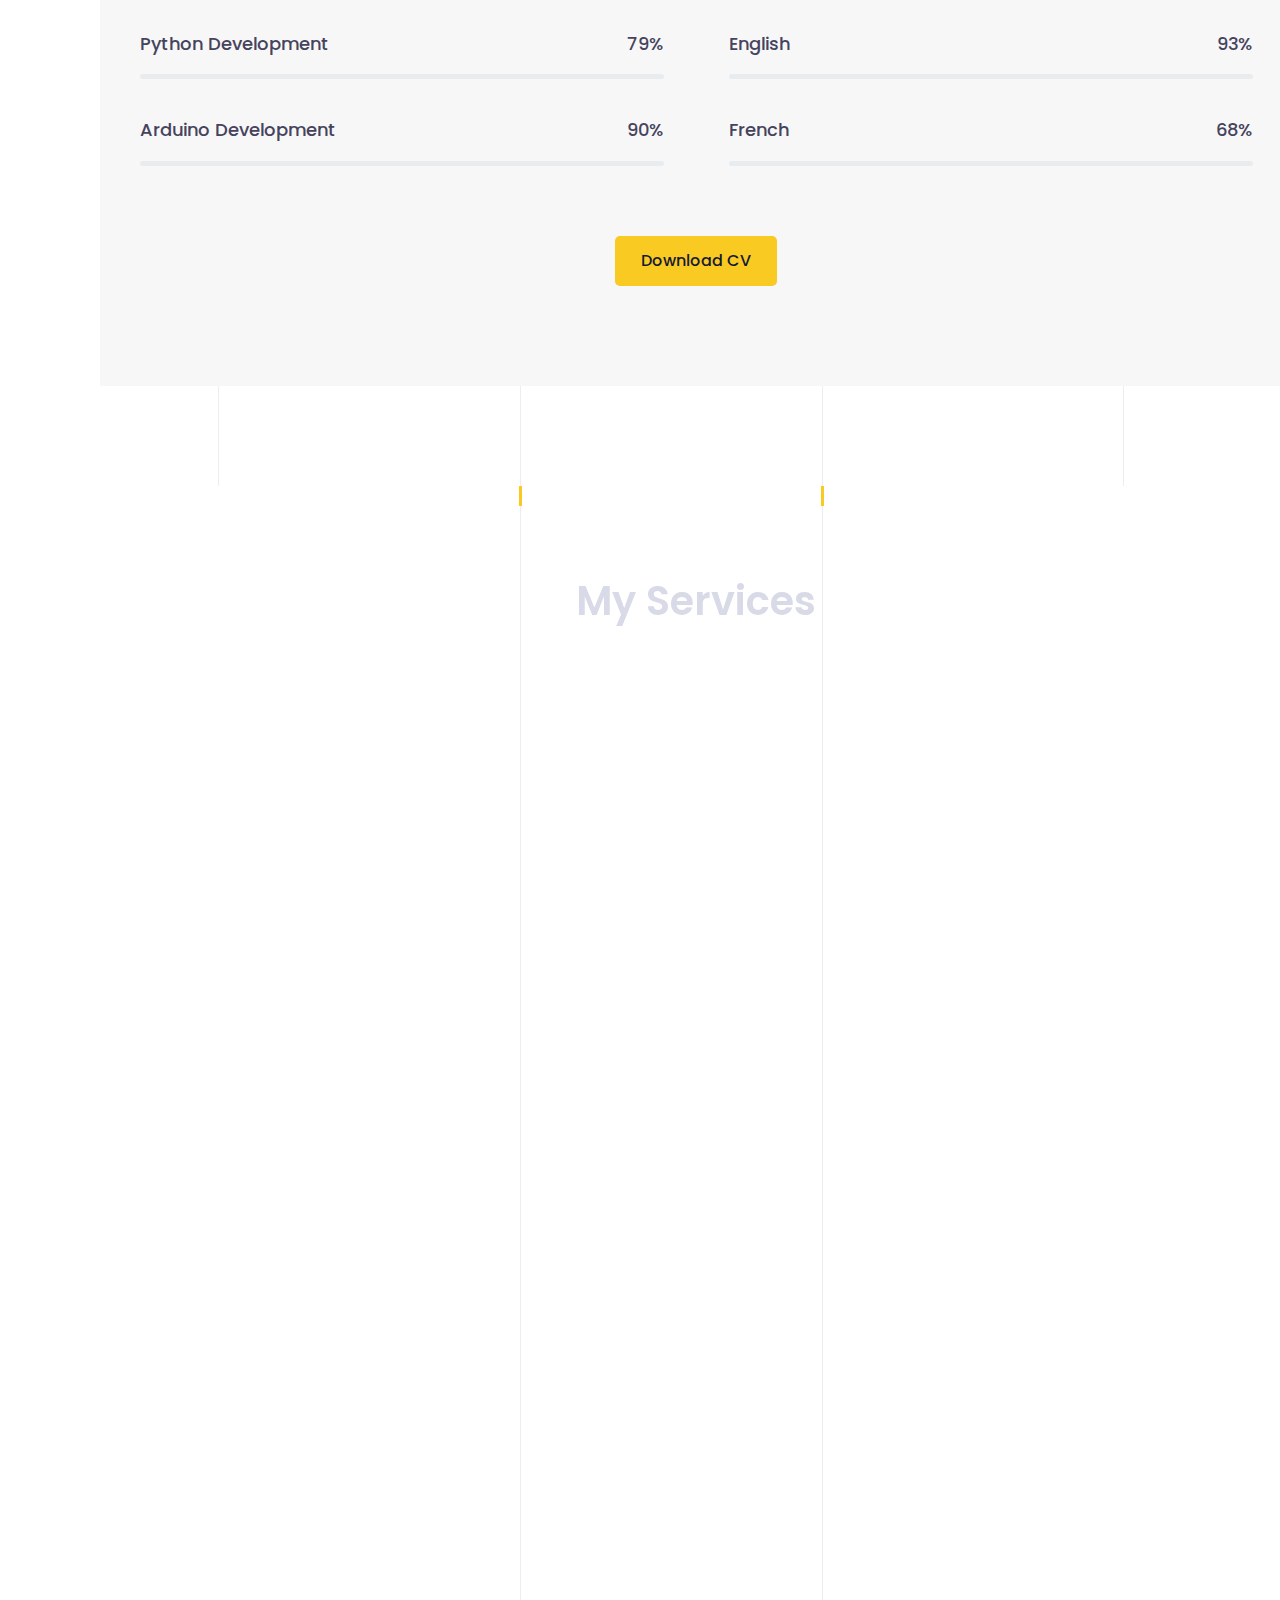
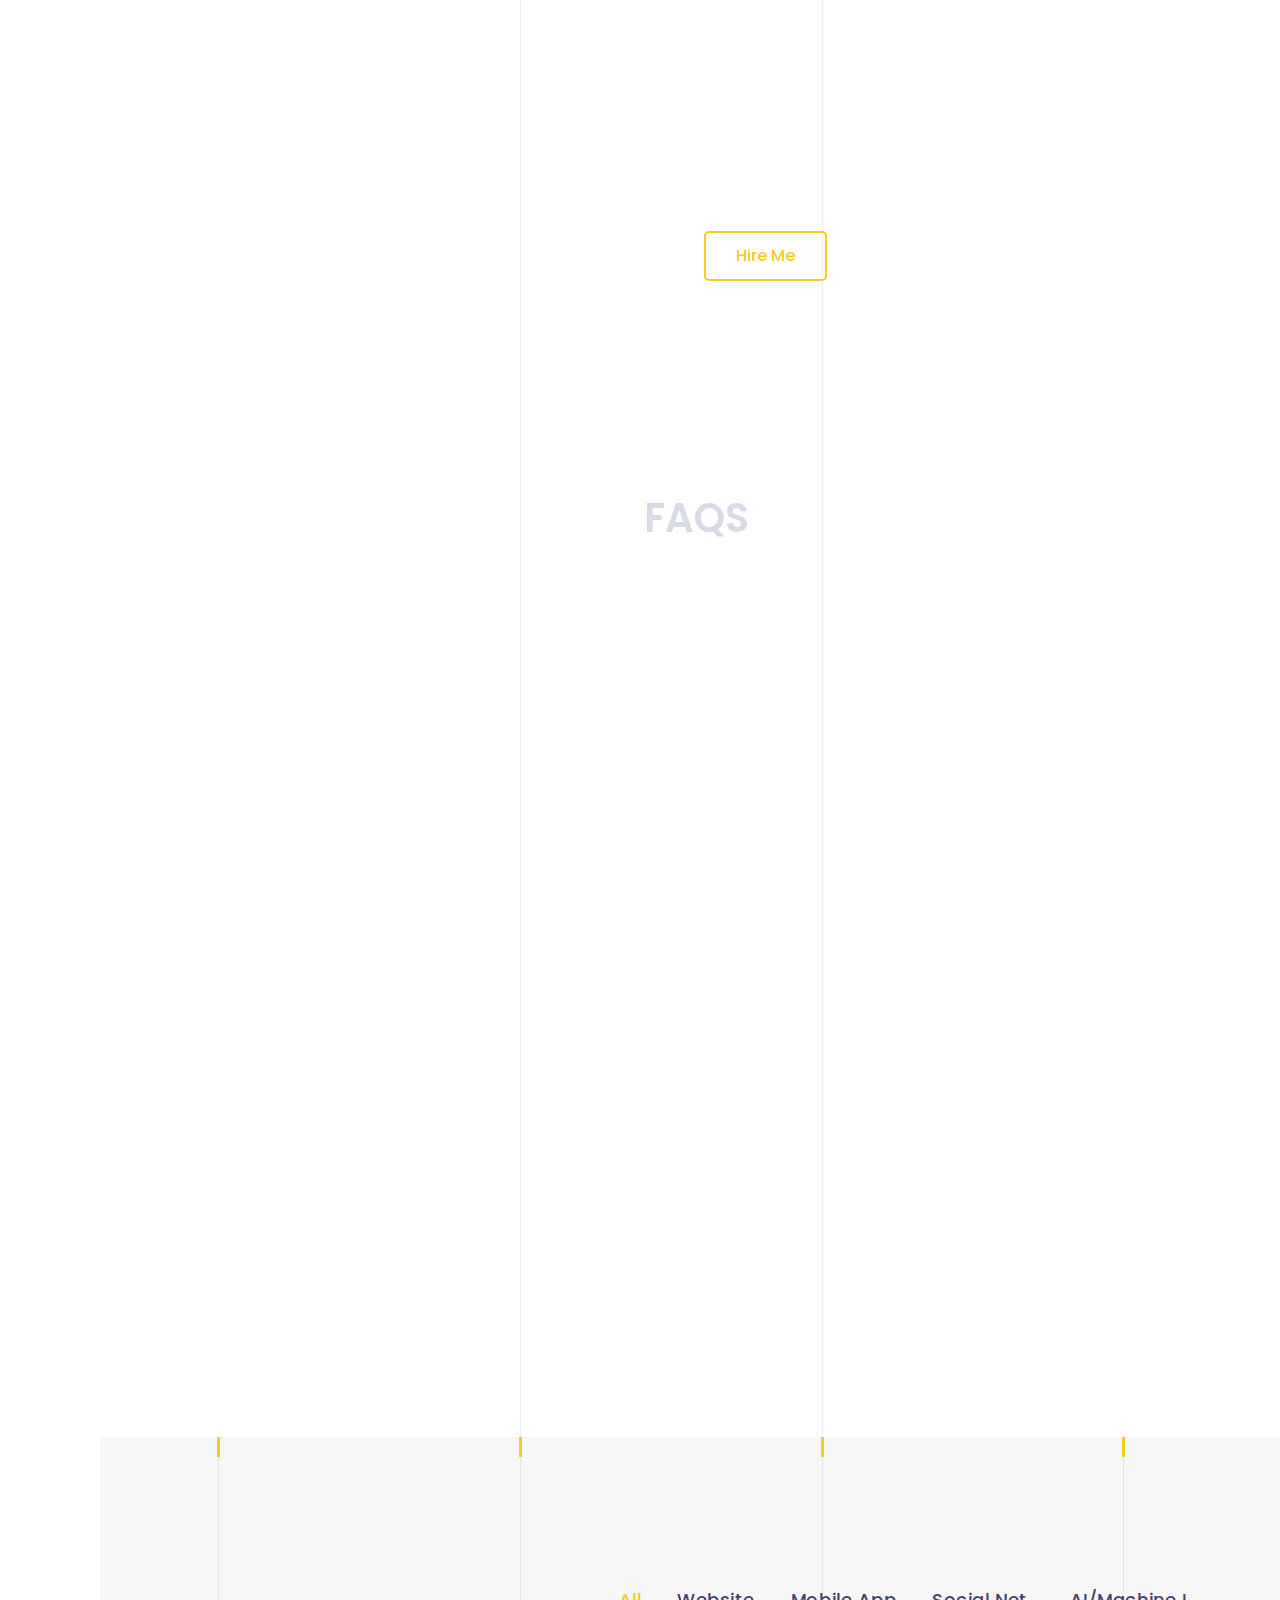
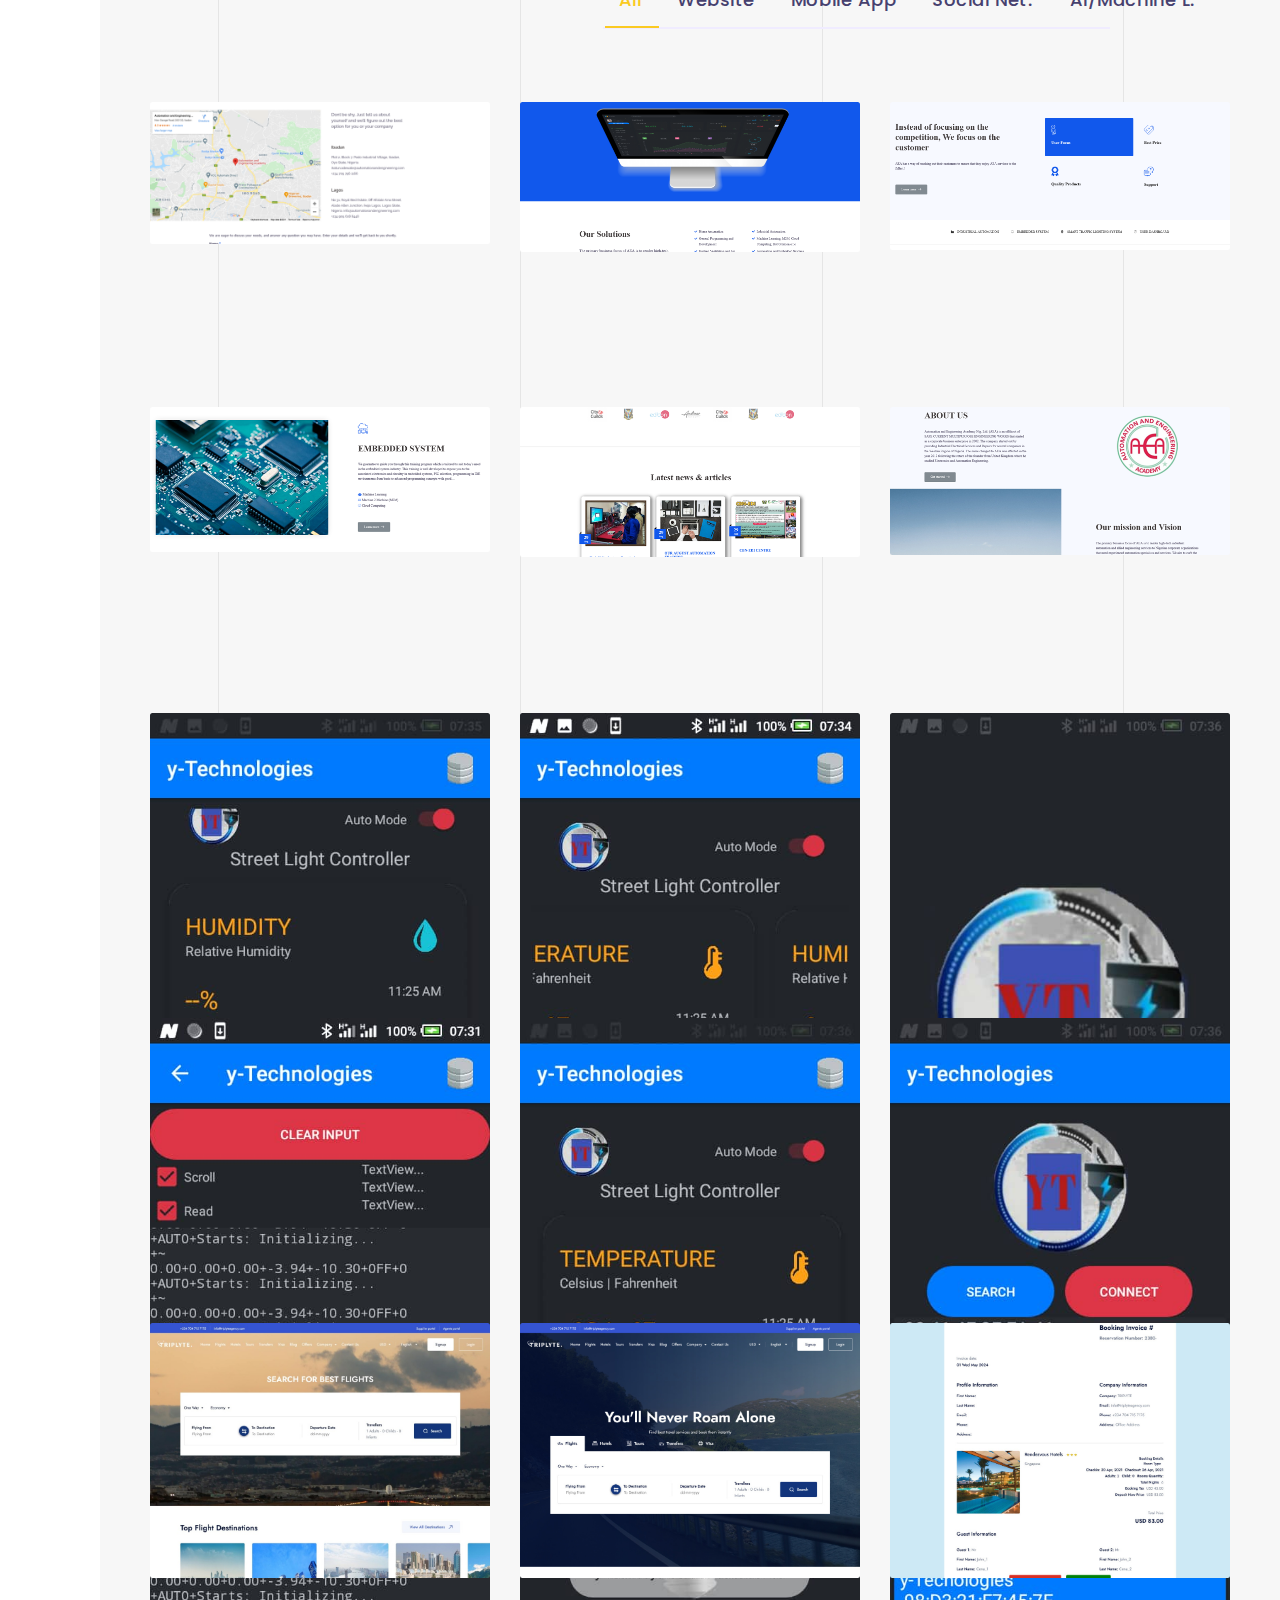
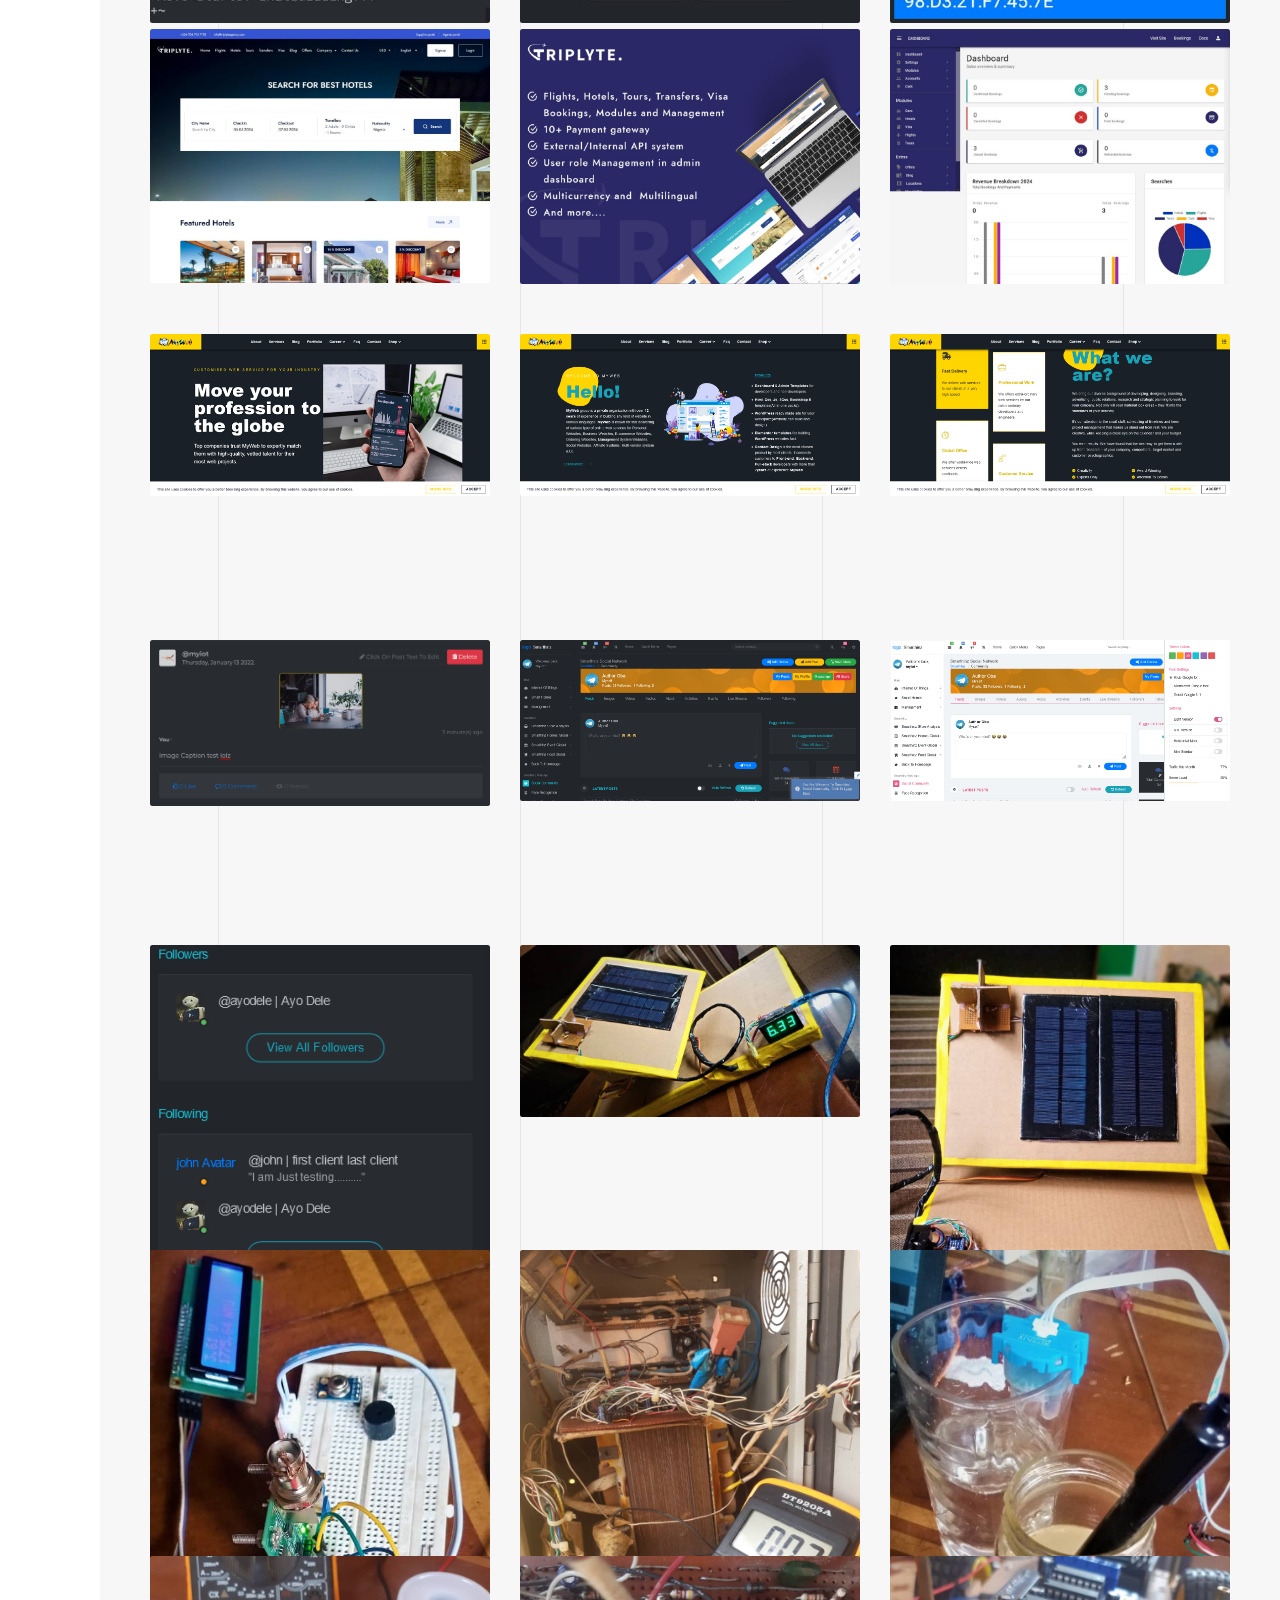
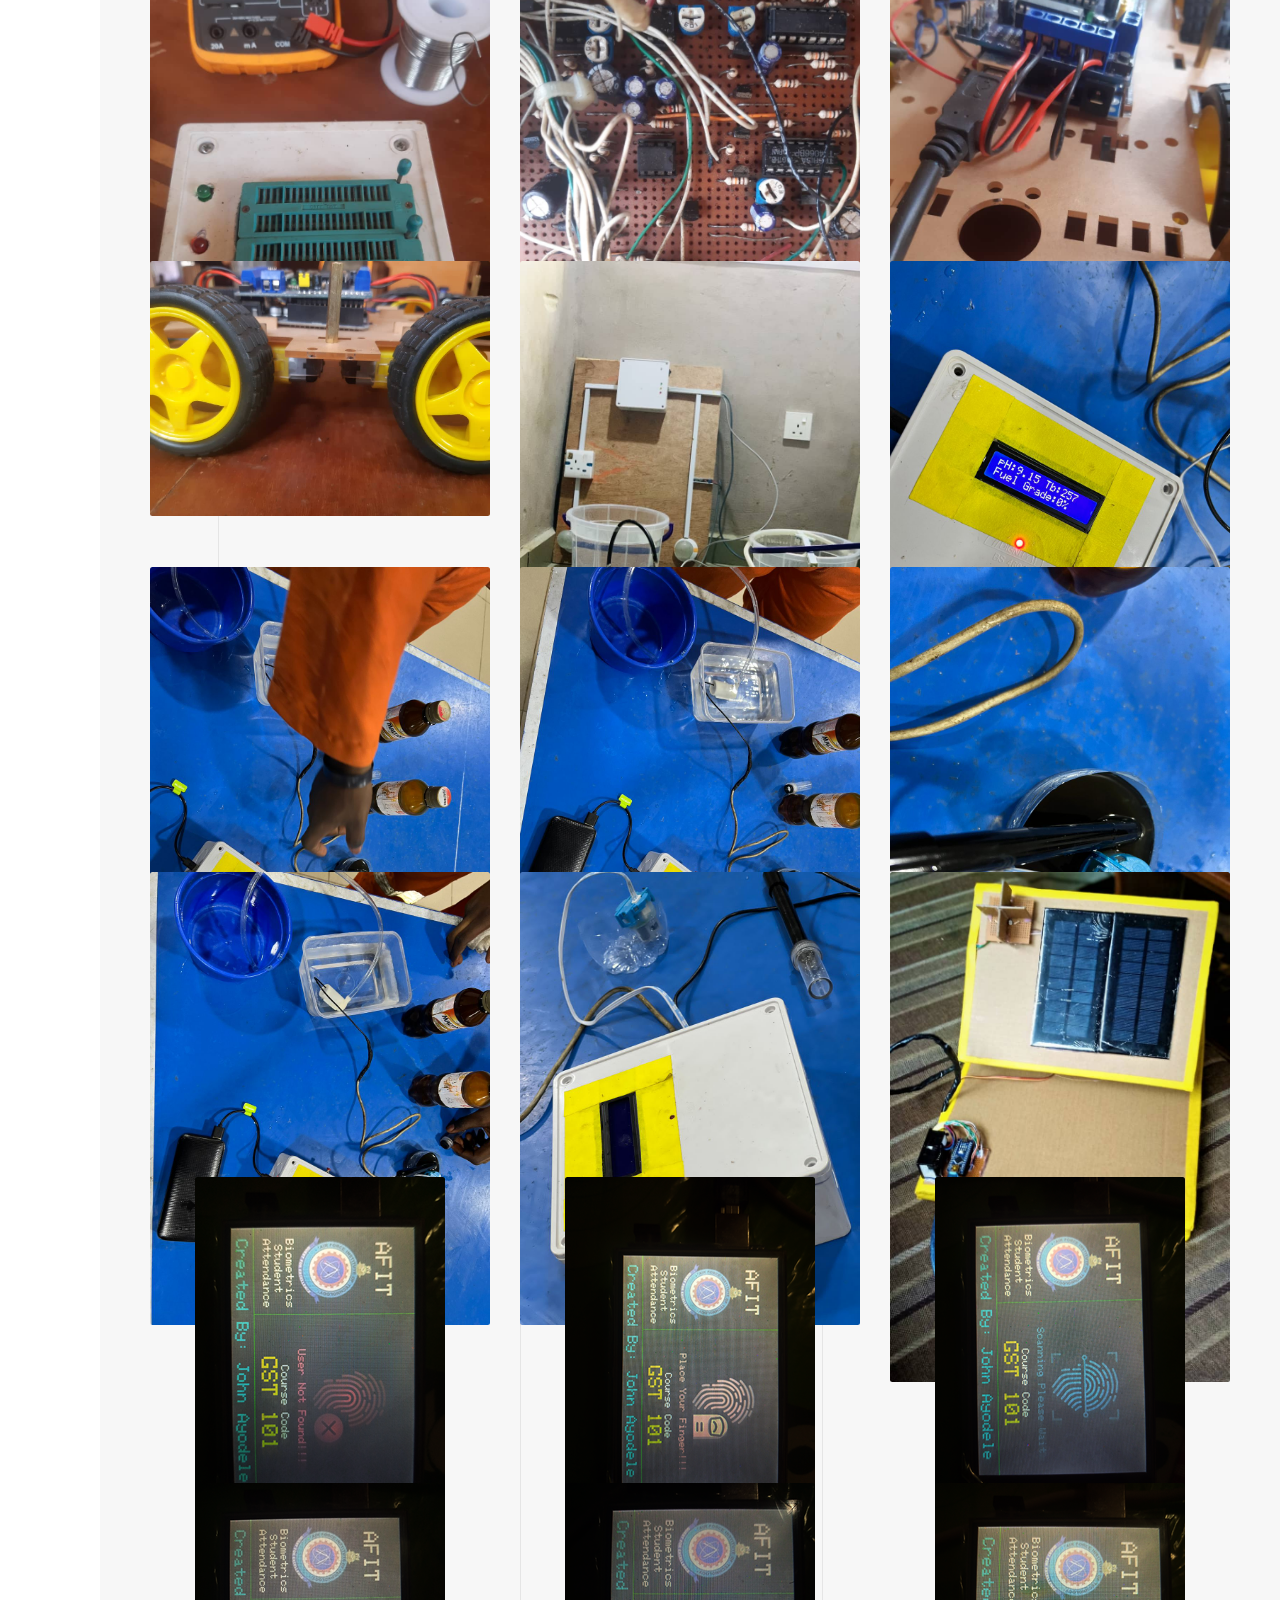
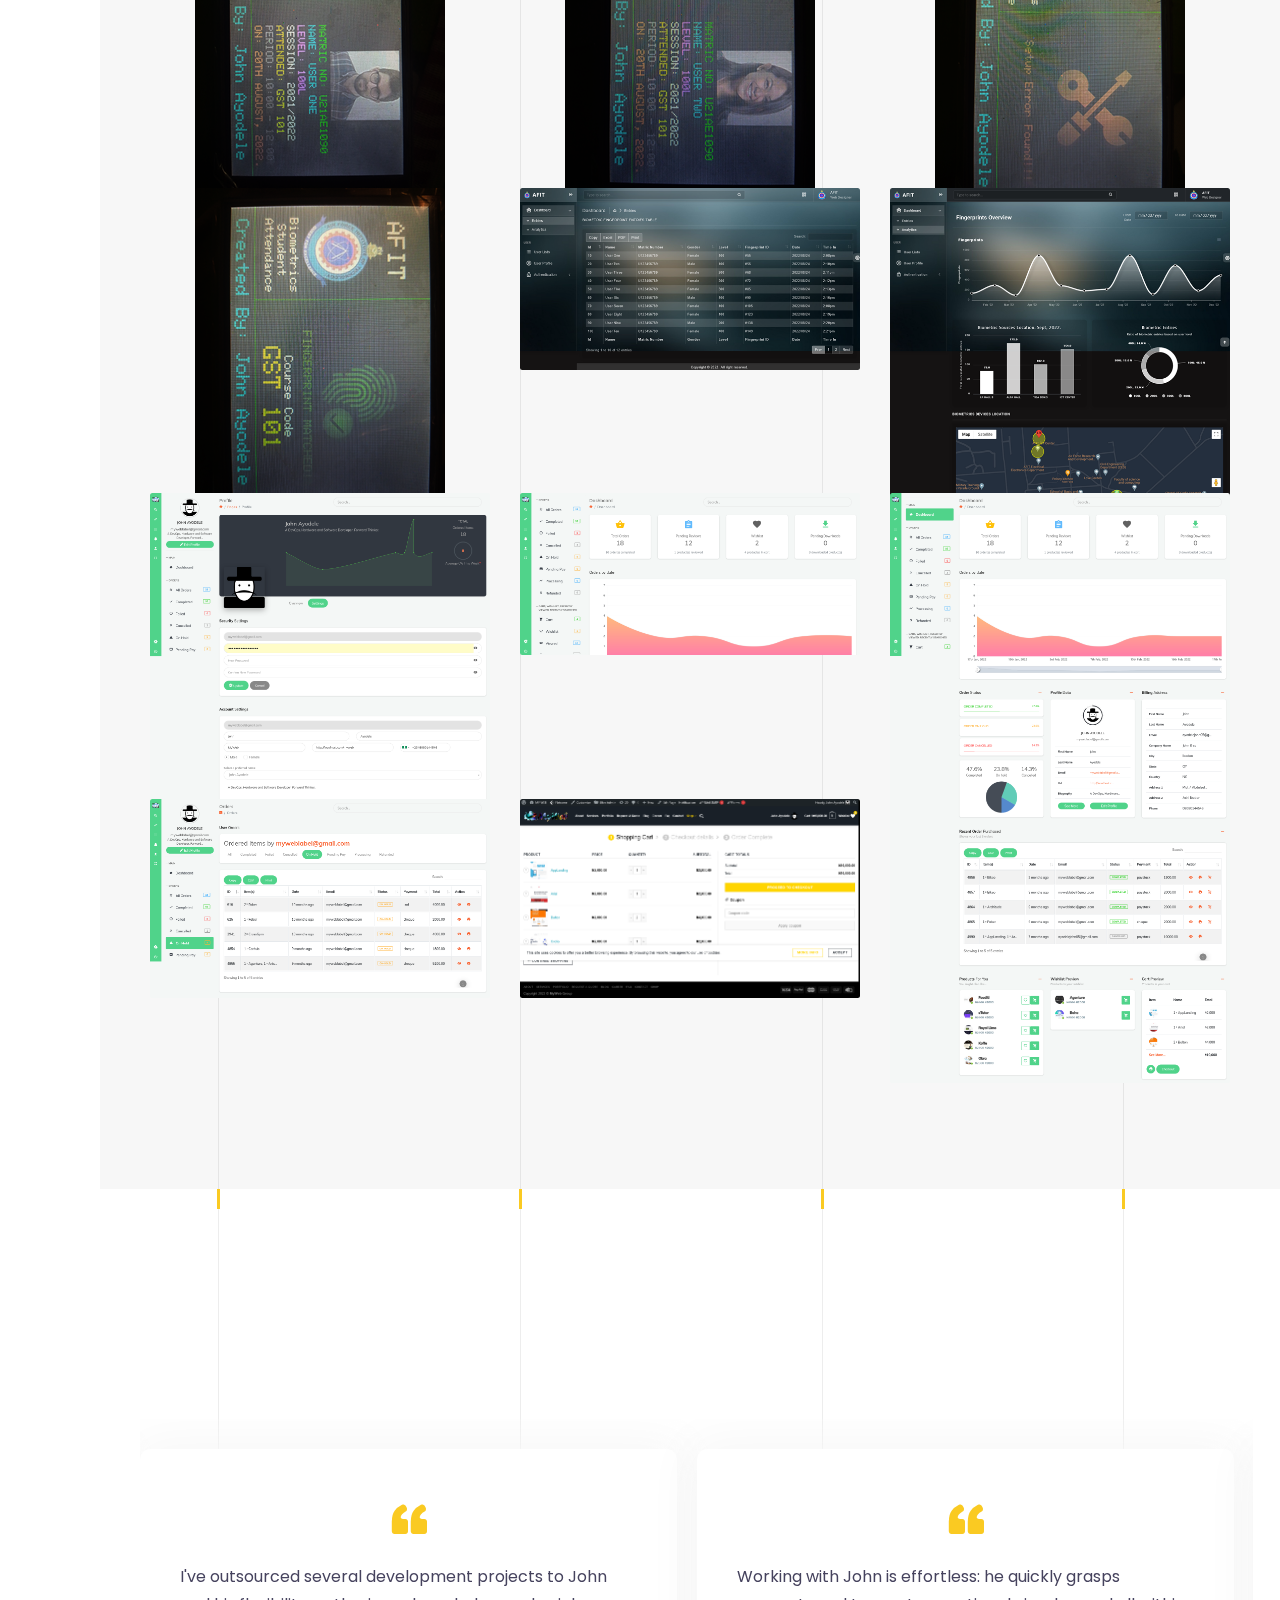
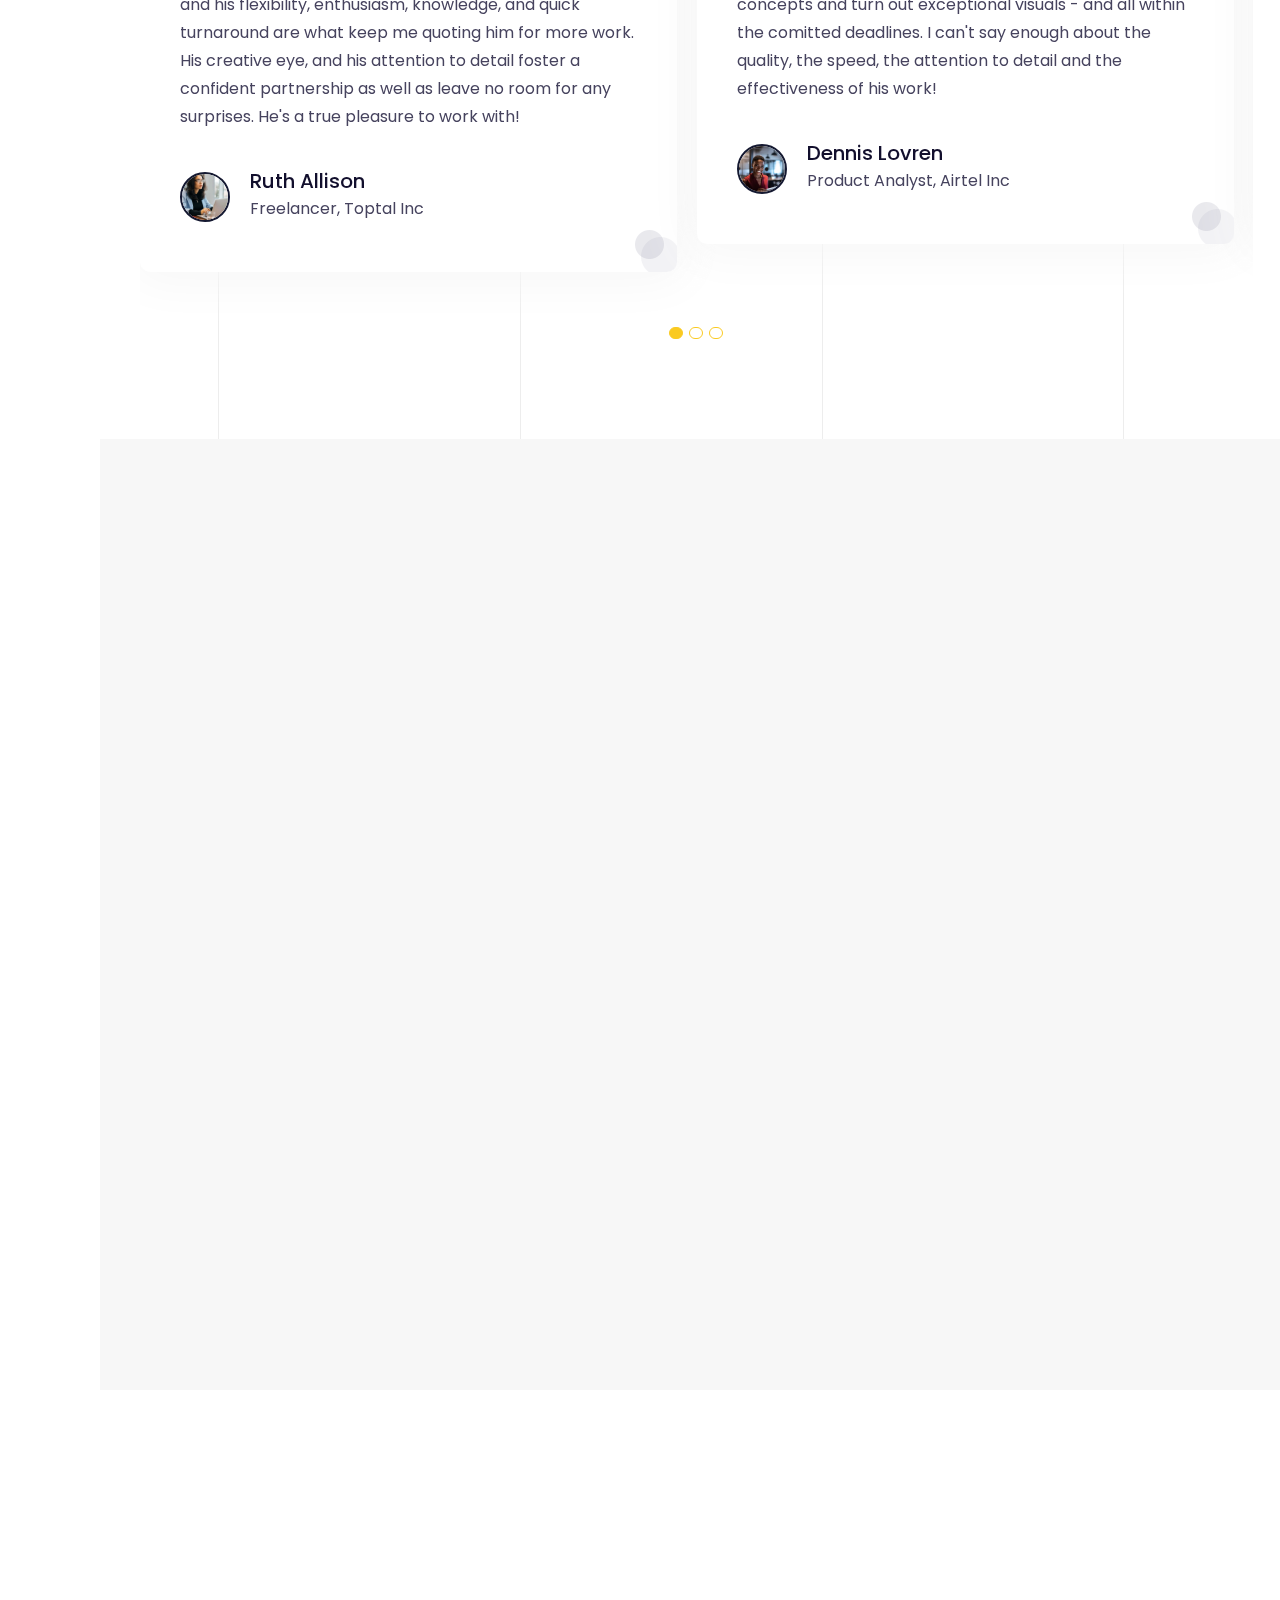
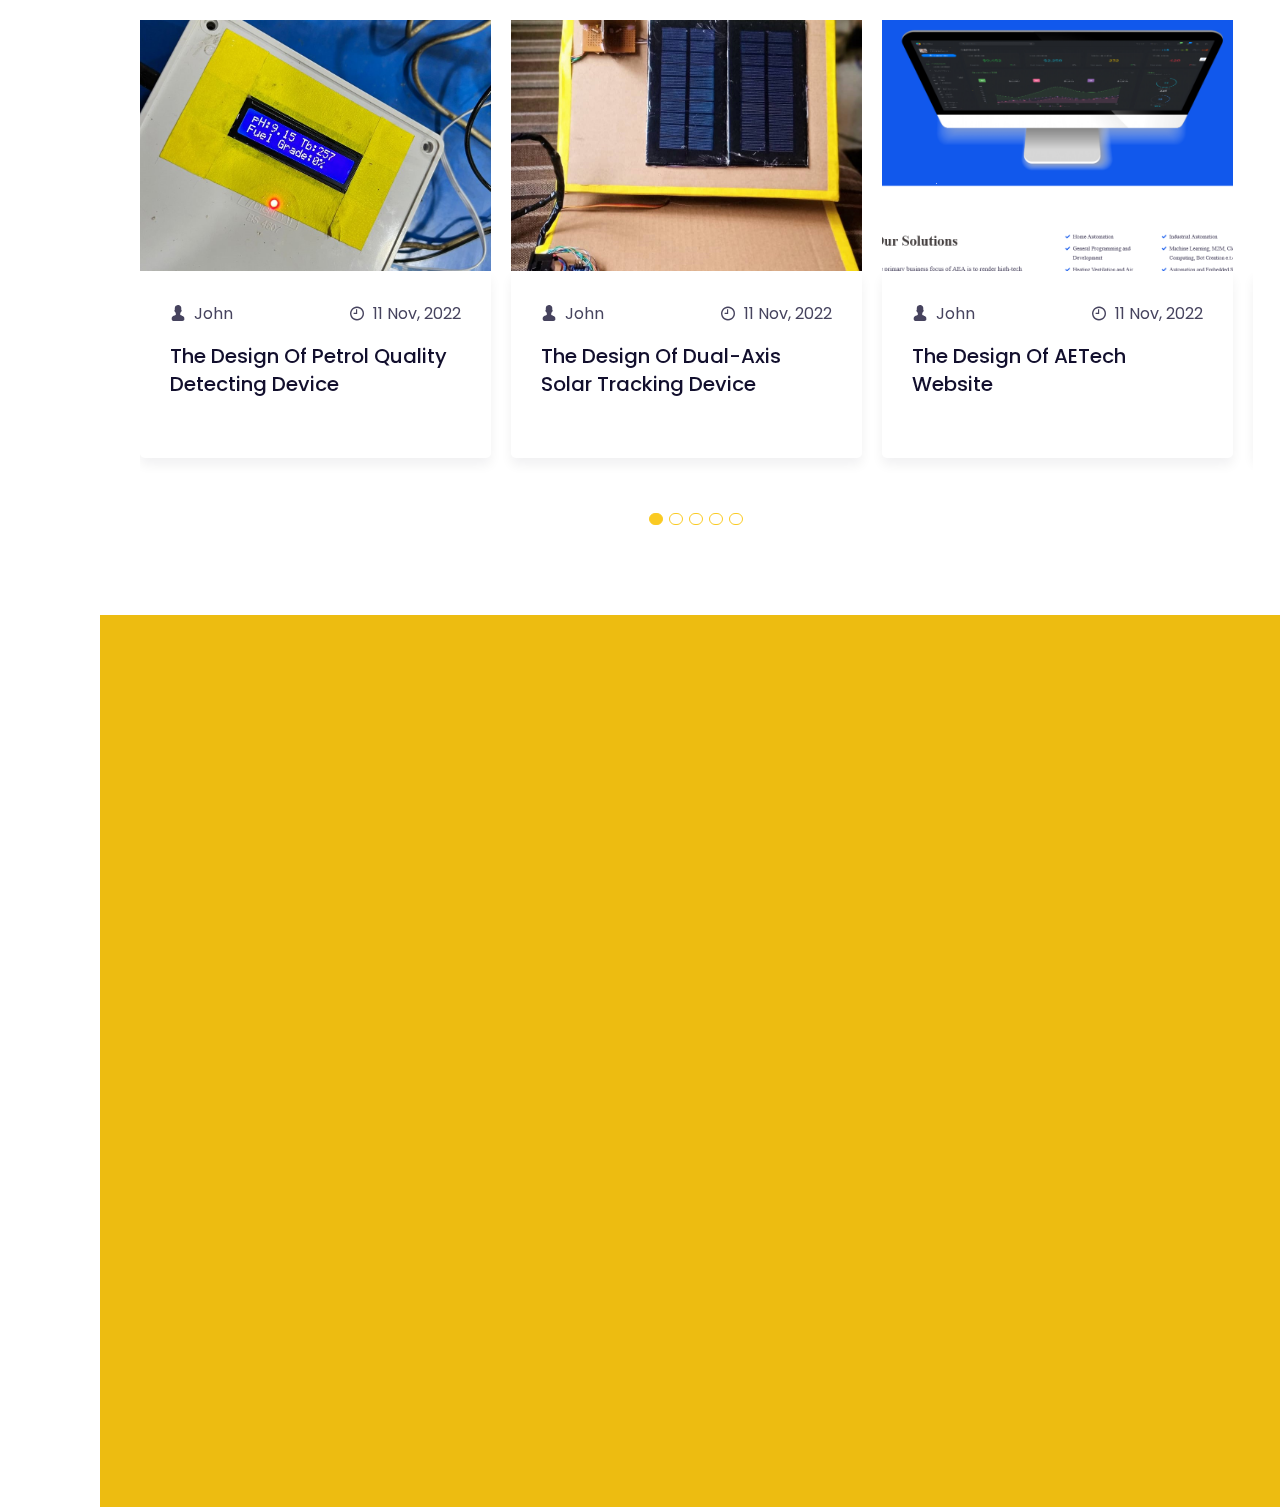
==== commit ad74cf9b: "Update index.html" ====
--- a/index.html
+++ b/index.html
@@ -974,10 +974,13 @@
                                                 <a class="" data-filter=".app">Mobile App</a>
                                             </li>
                                             <li class="list-inline-item">
-                                                <a class="" data-filter=".ai">AI/Machine L.</a>
+                                                <a class="" data-filter=".social">
+                                                    Social
+												Net.
+                                                </a>
                                             </li>
                                             <li class="list-inline-item">
-                                                <a class="" data-filter=".iot">IoT</a>
+                                                <a class="" data-filter=".ai">AI/Machine L.</a>
                                             </li>
                                         </ul>
                                     </div>
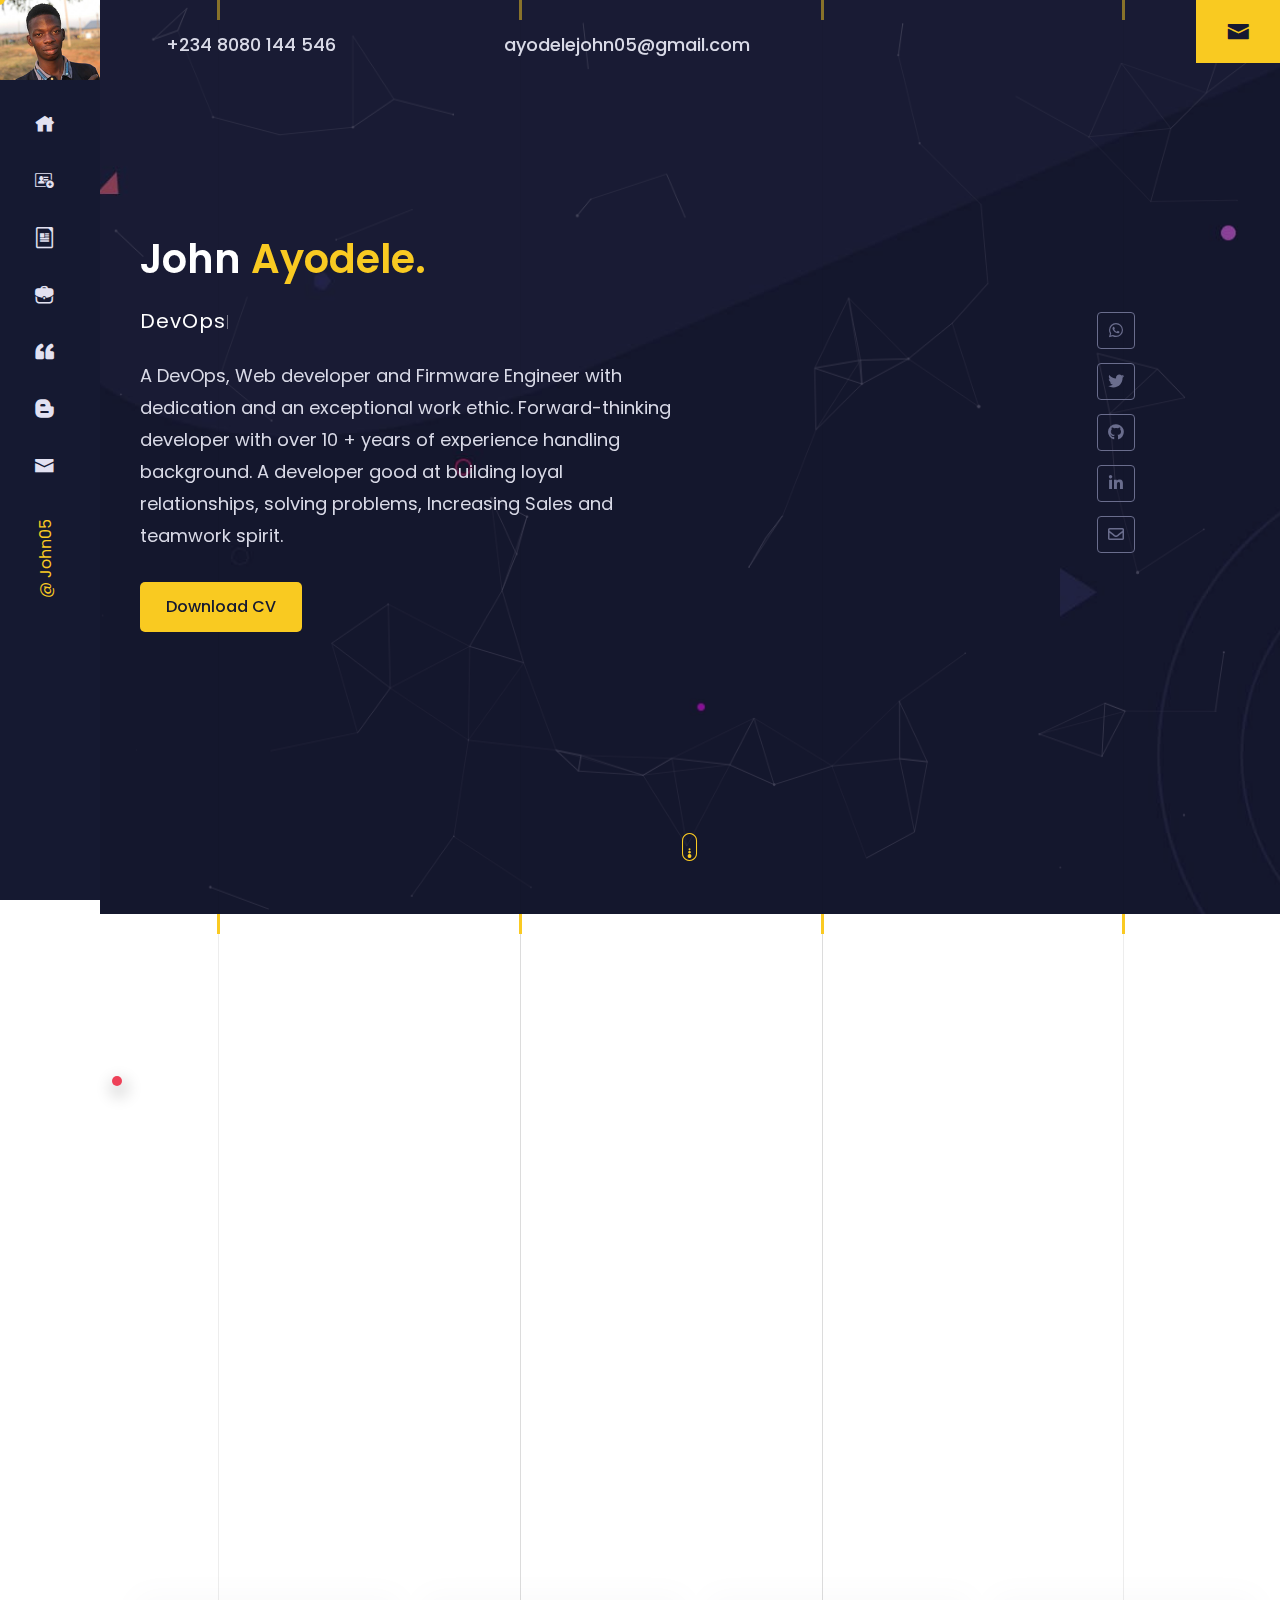
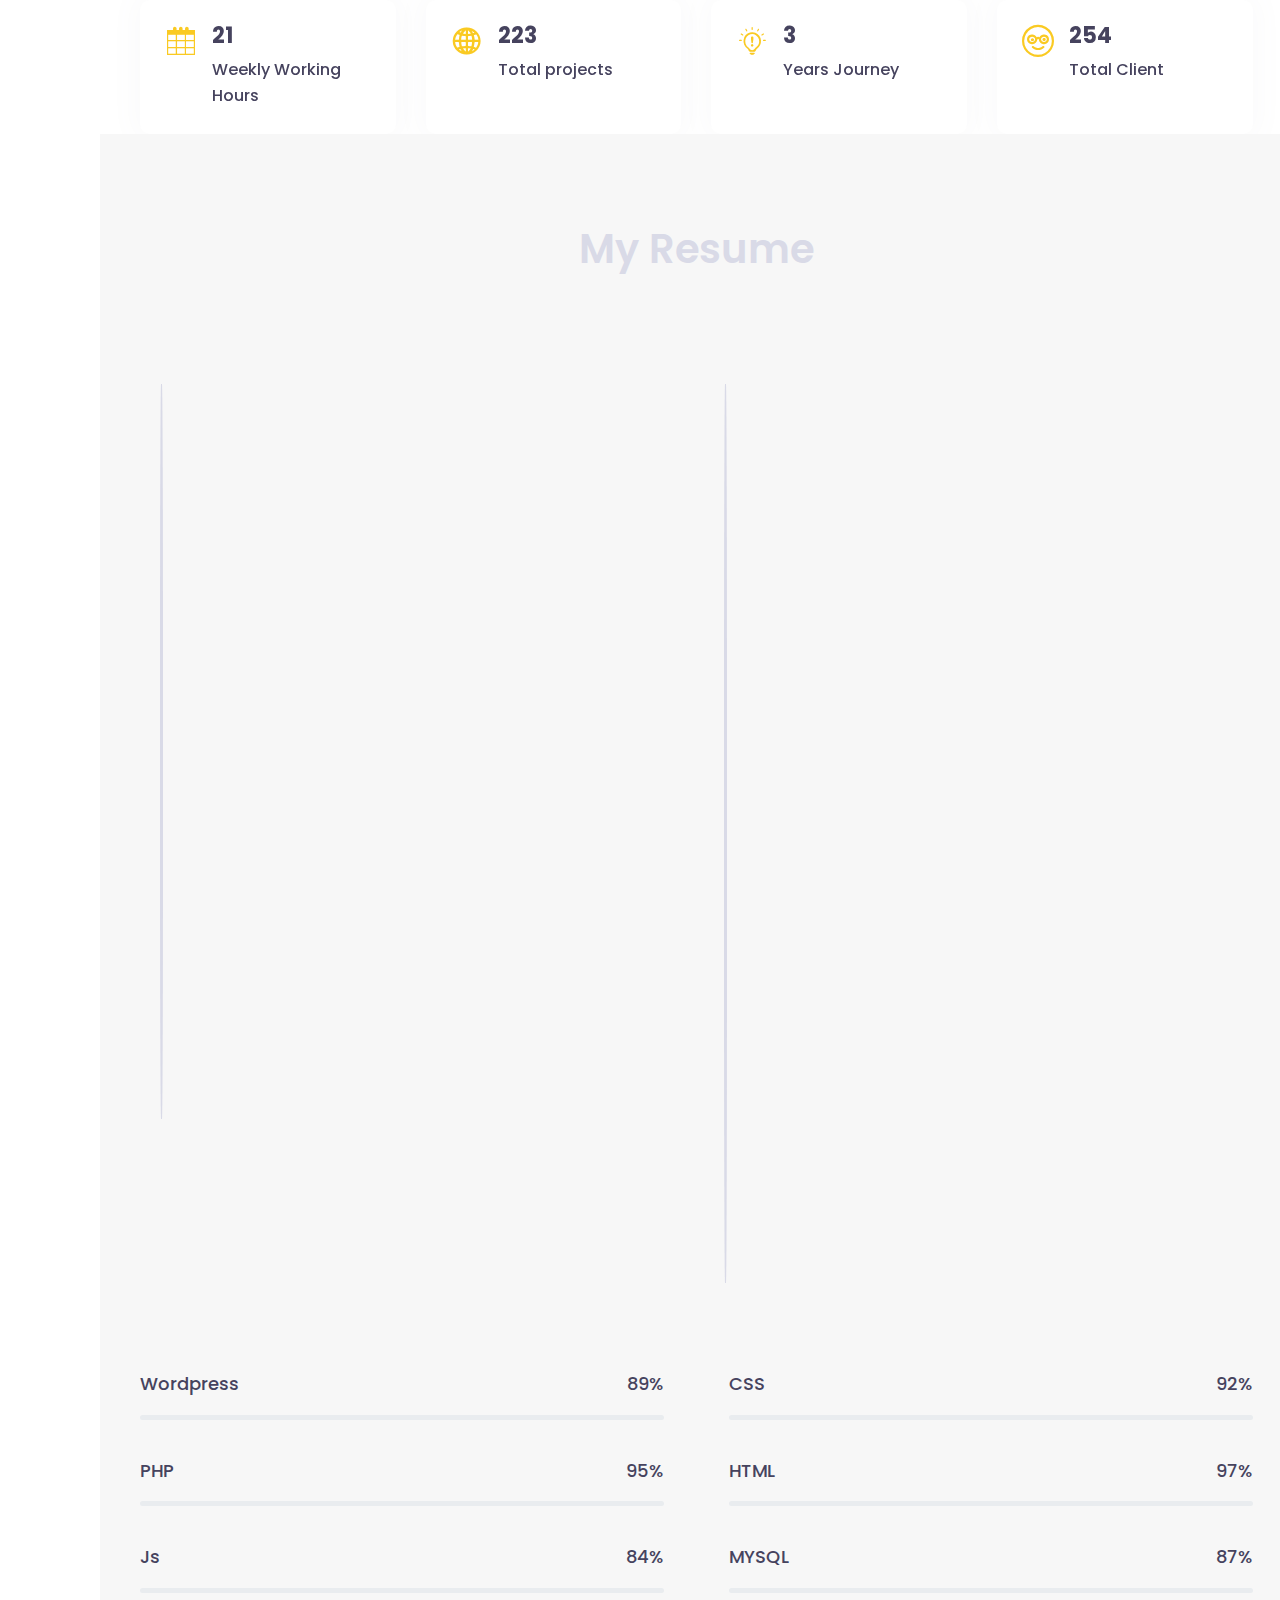
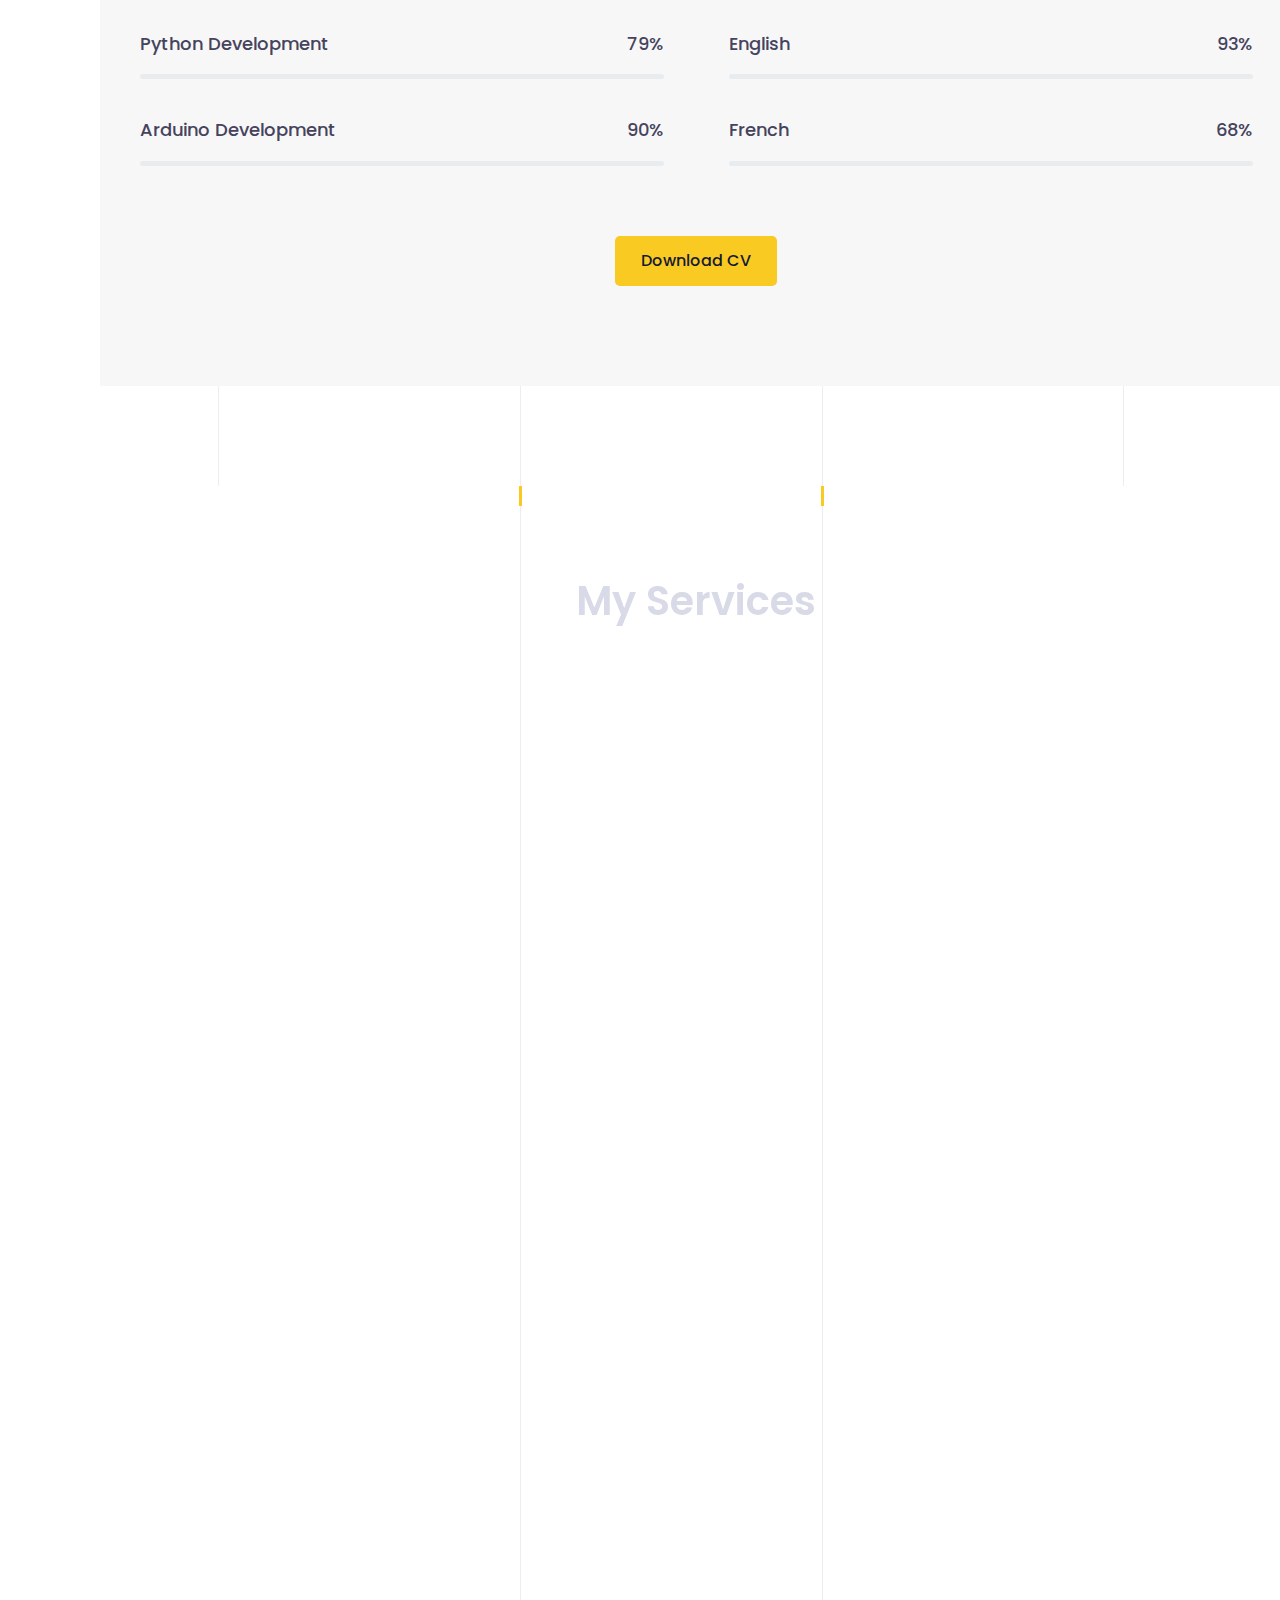
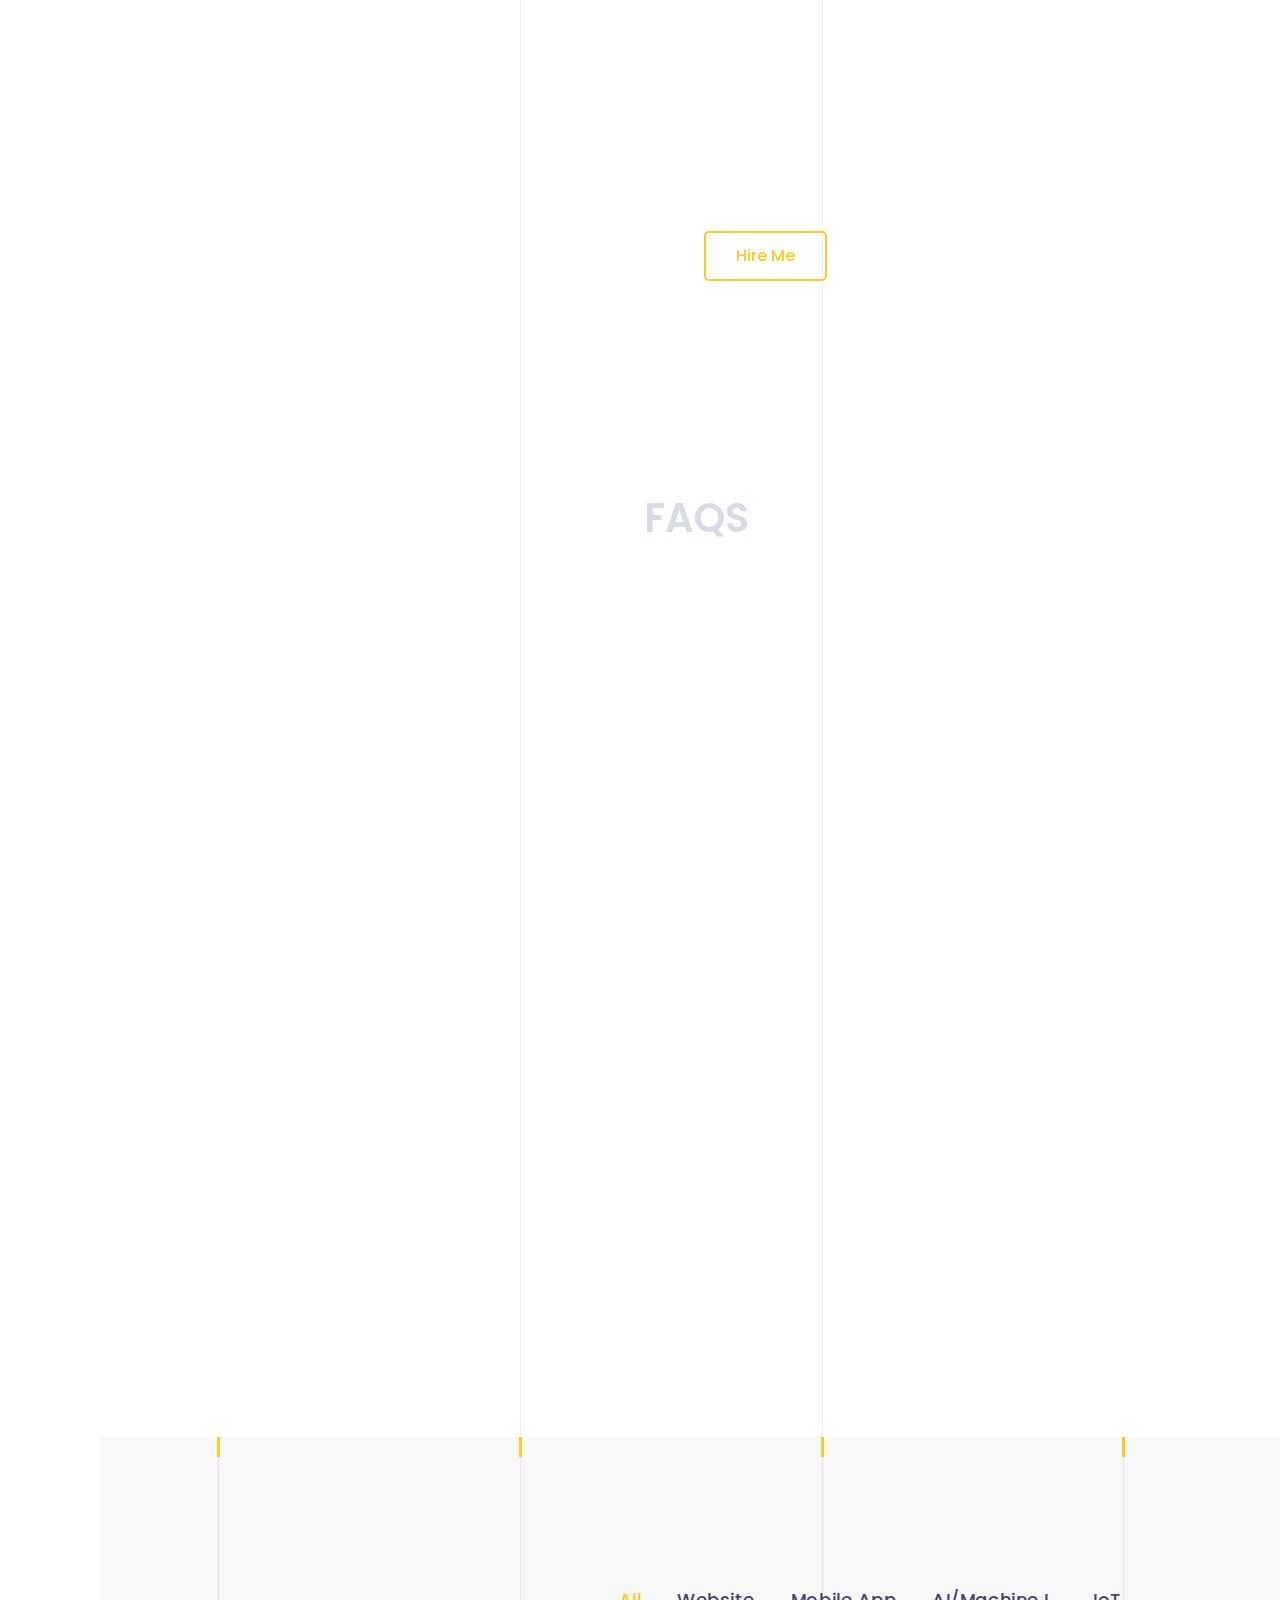
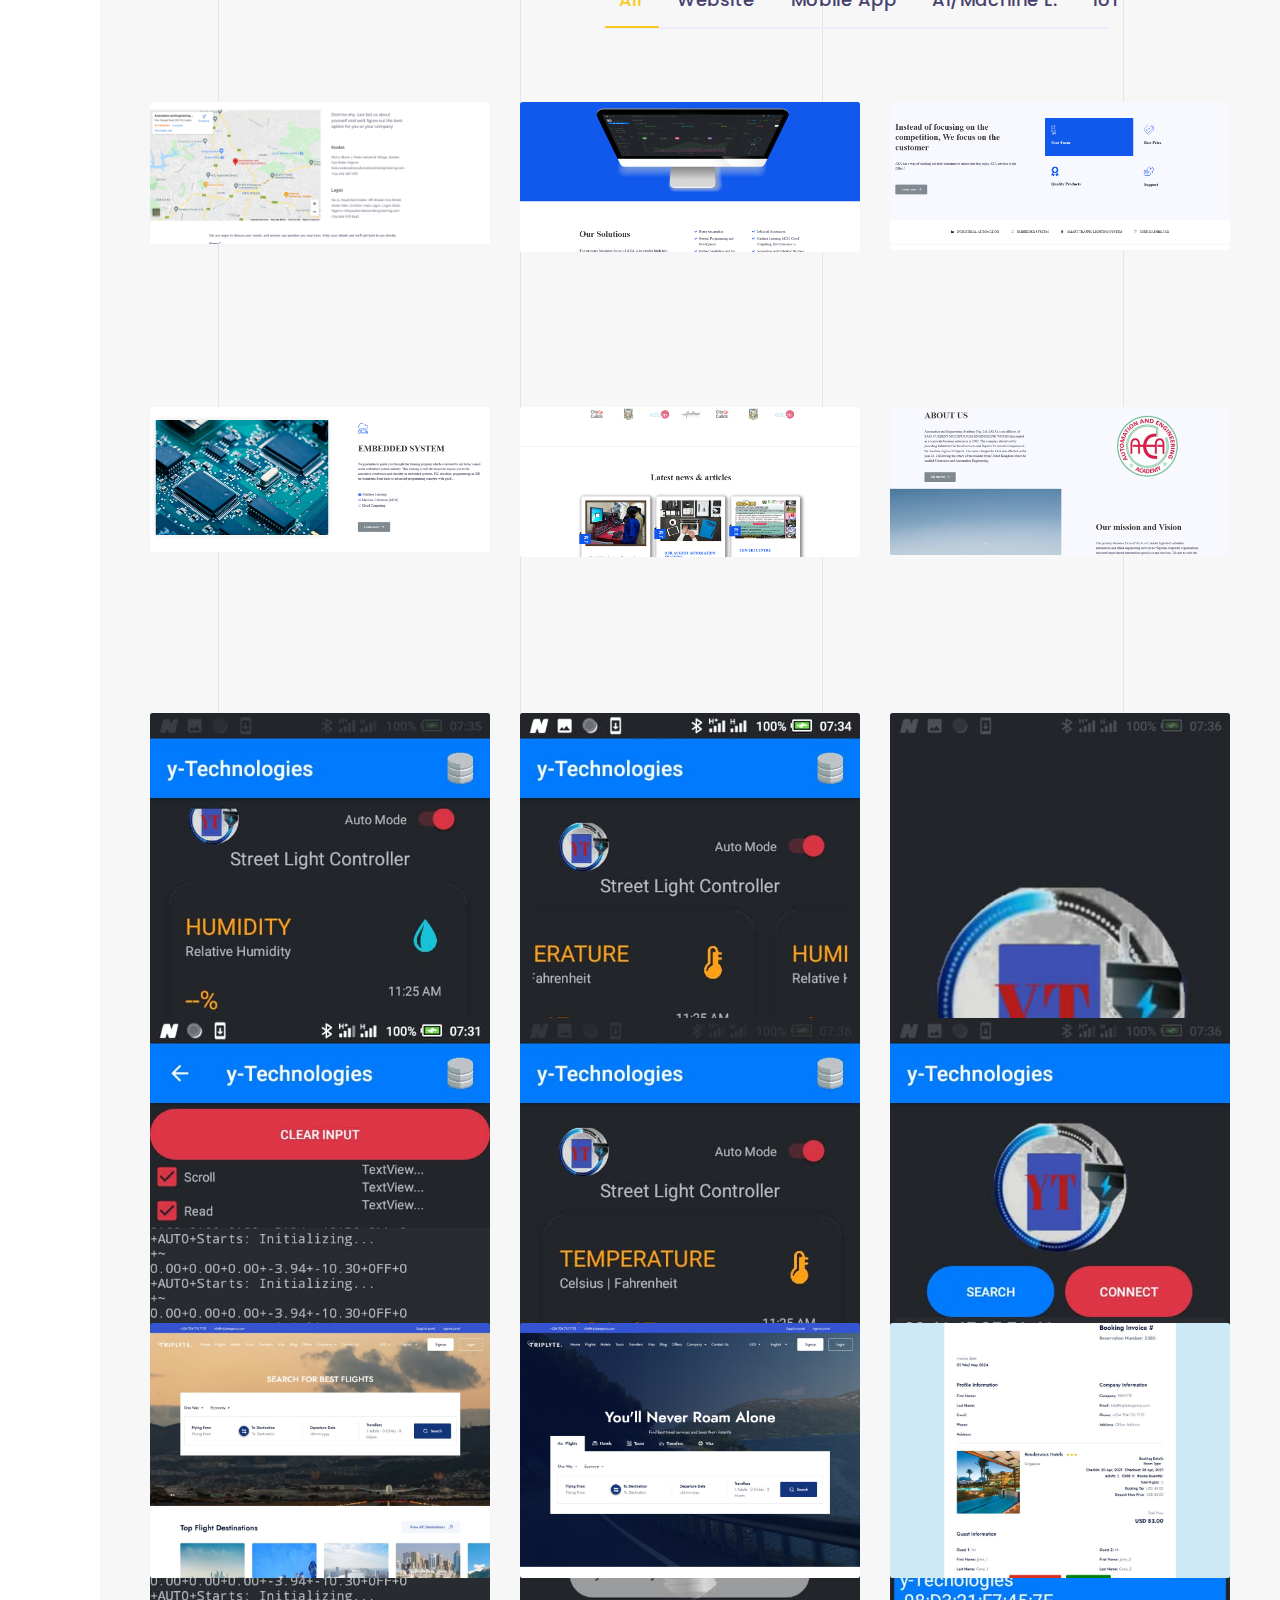
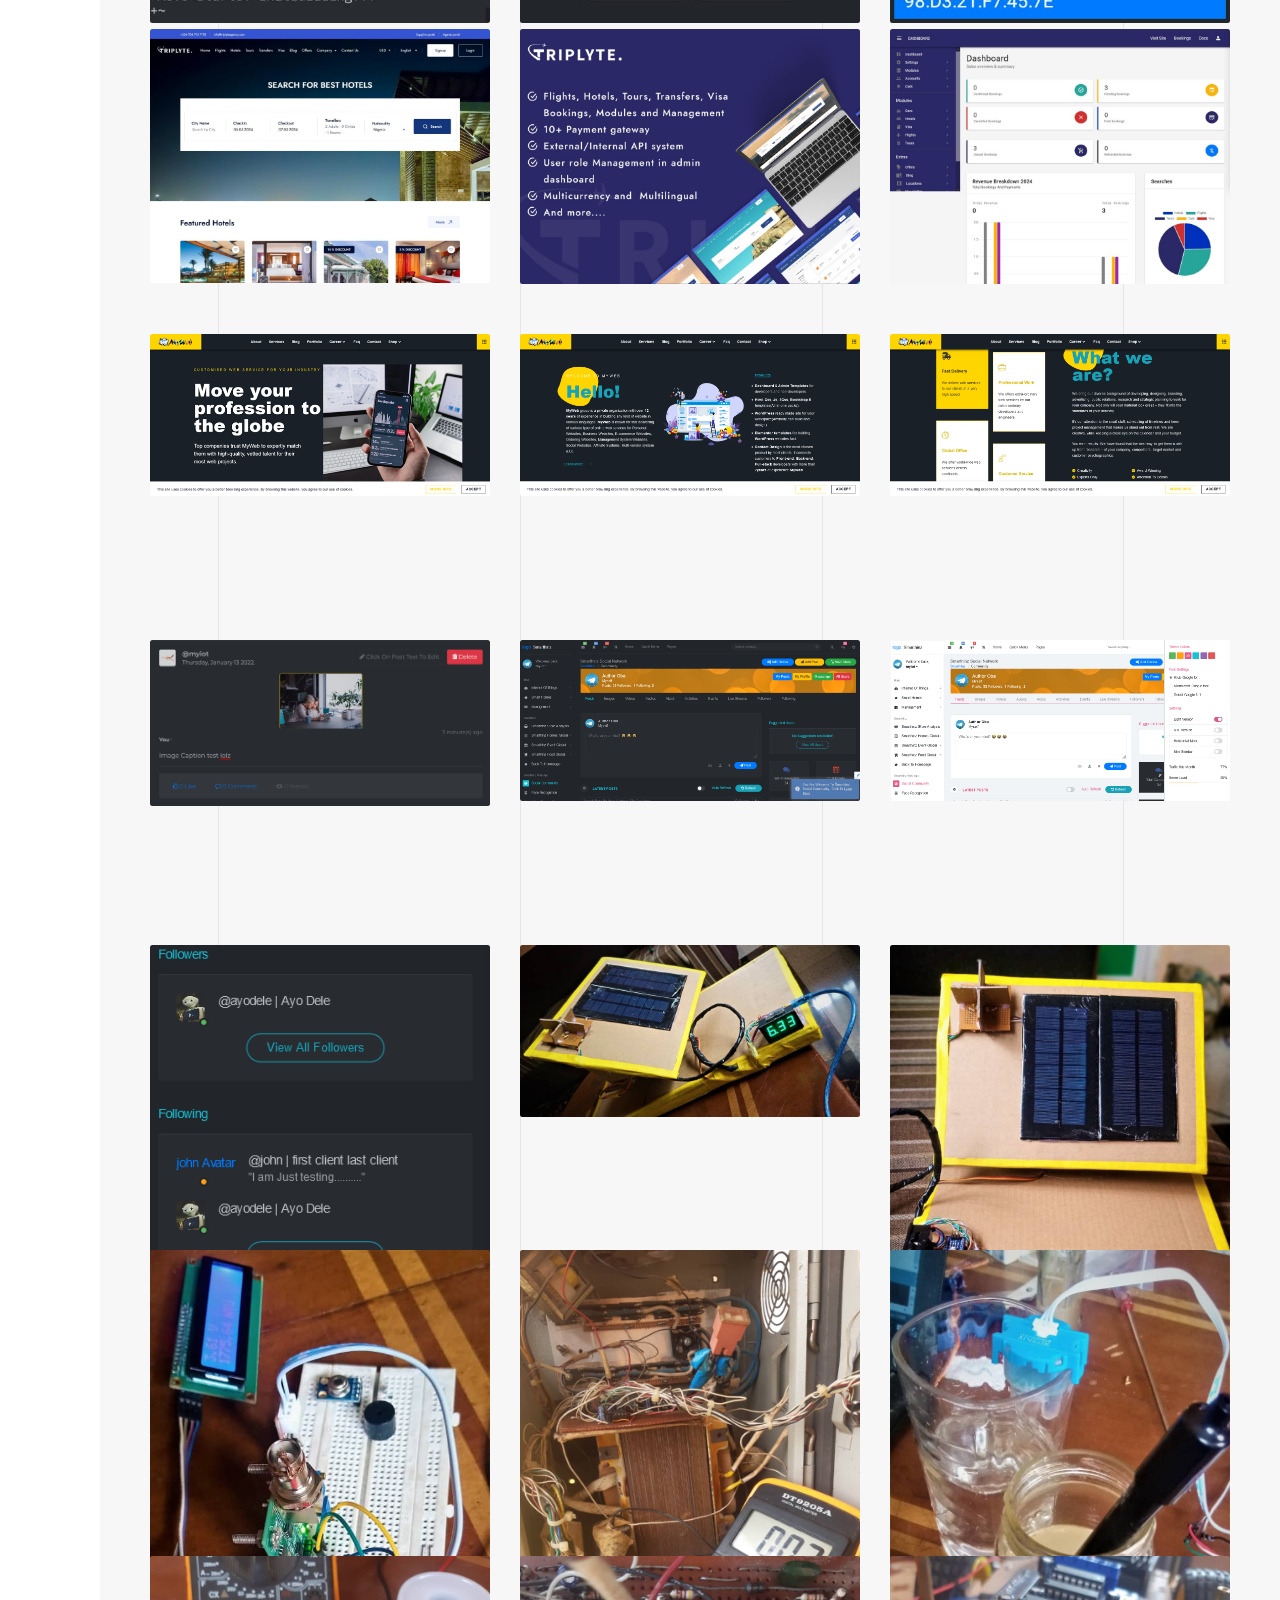
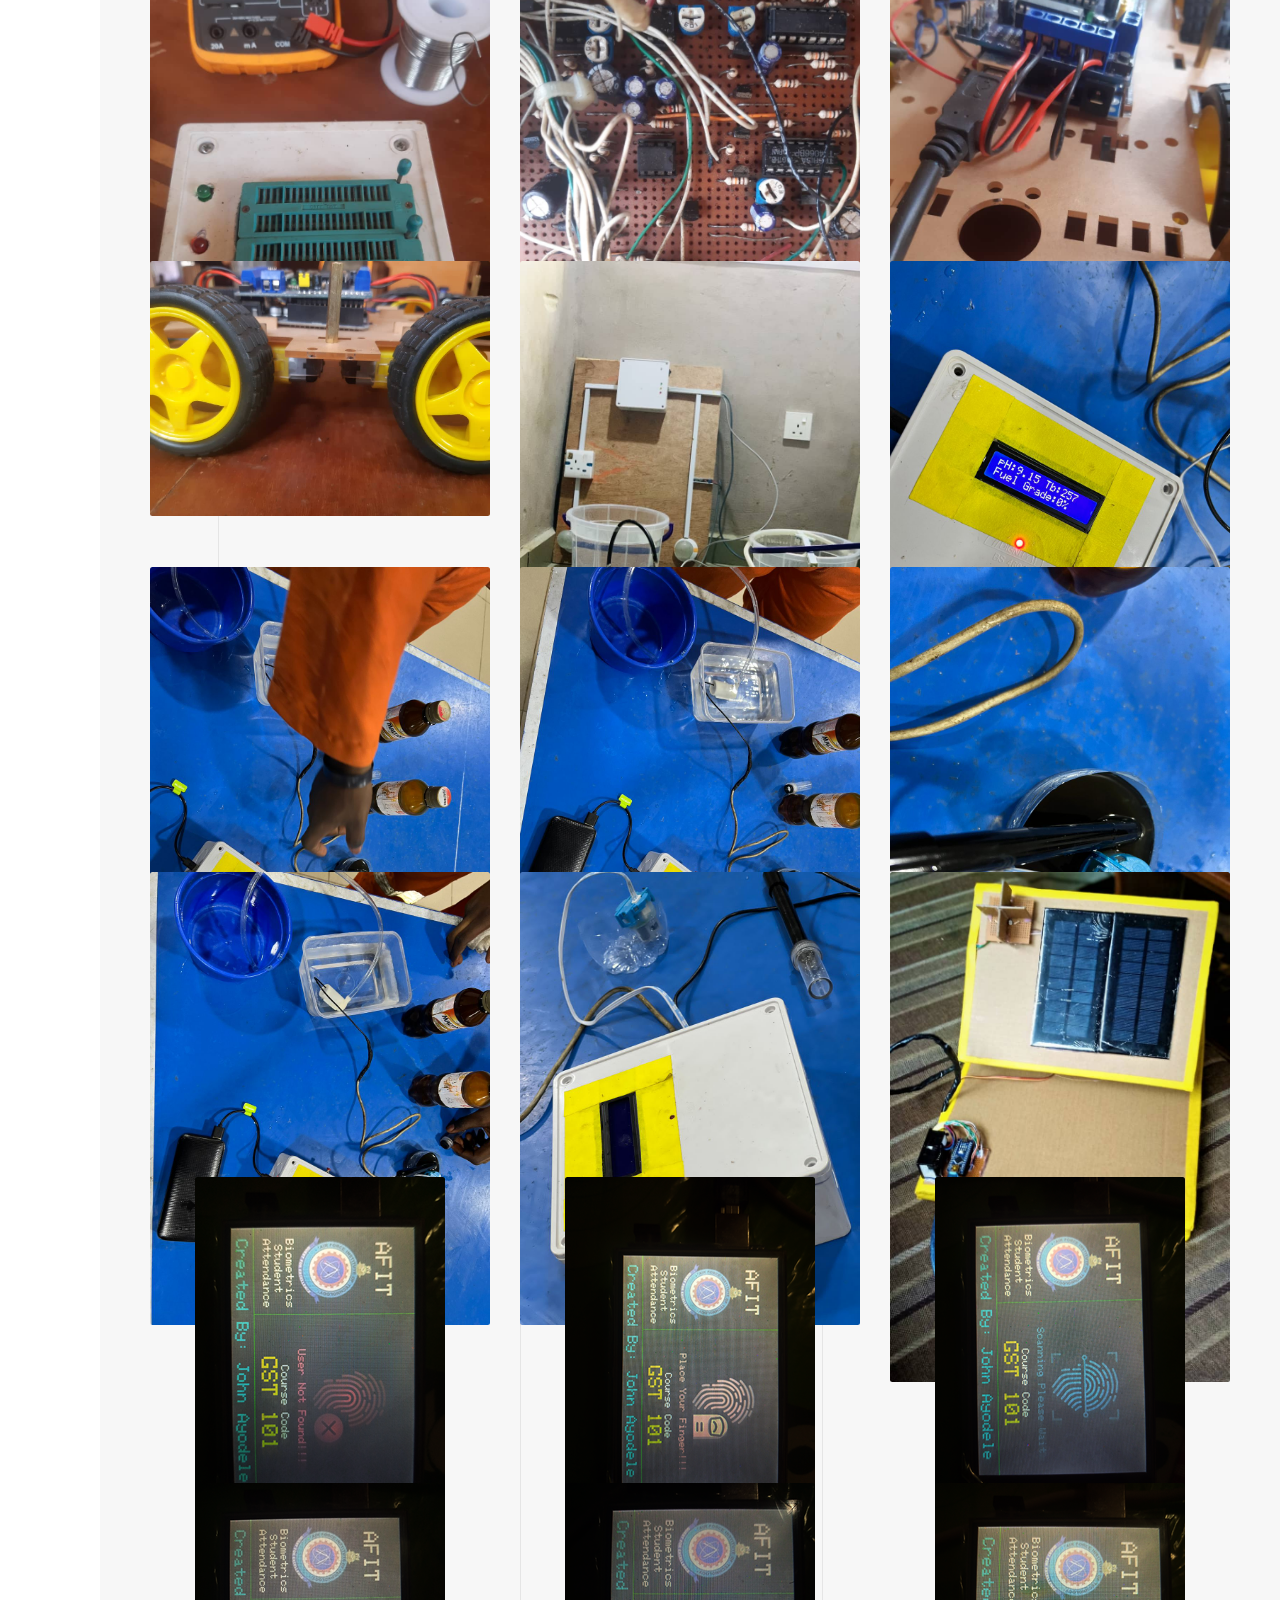
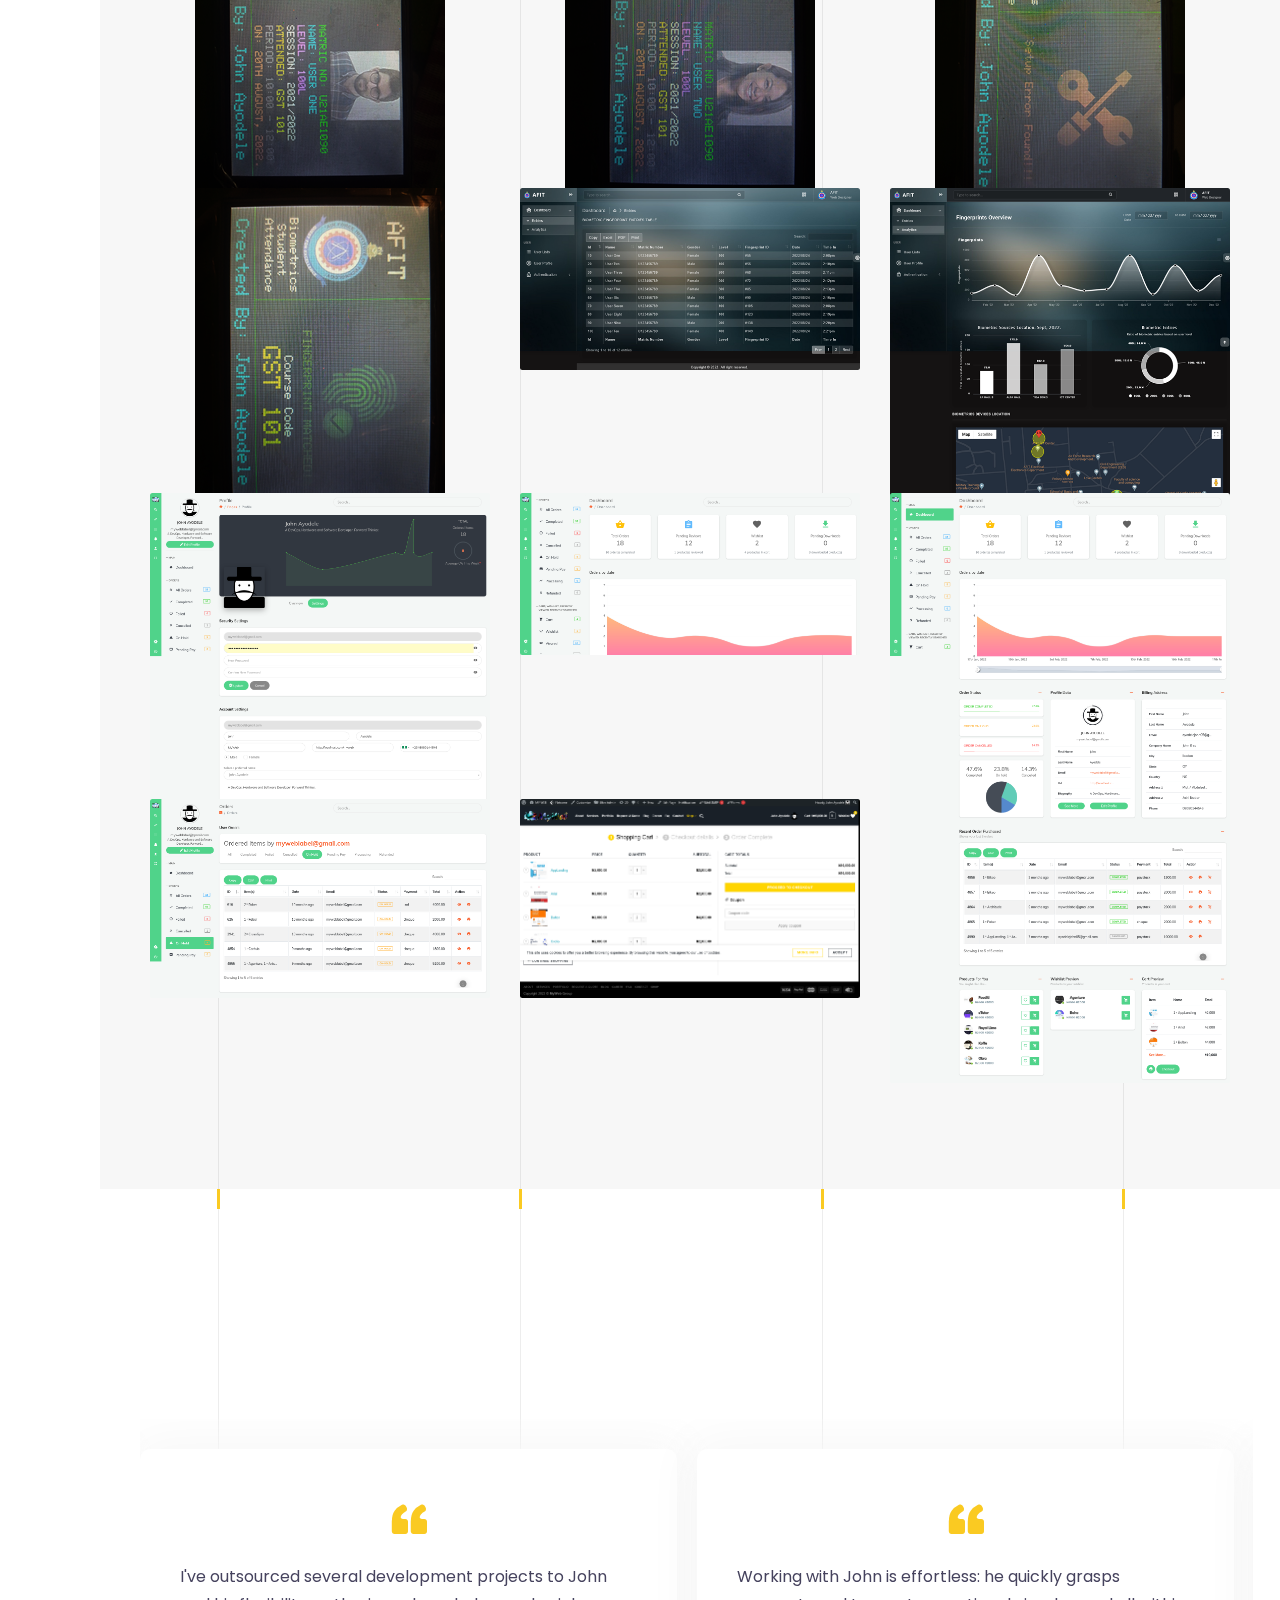
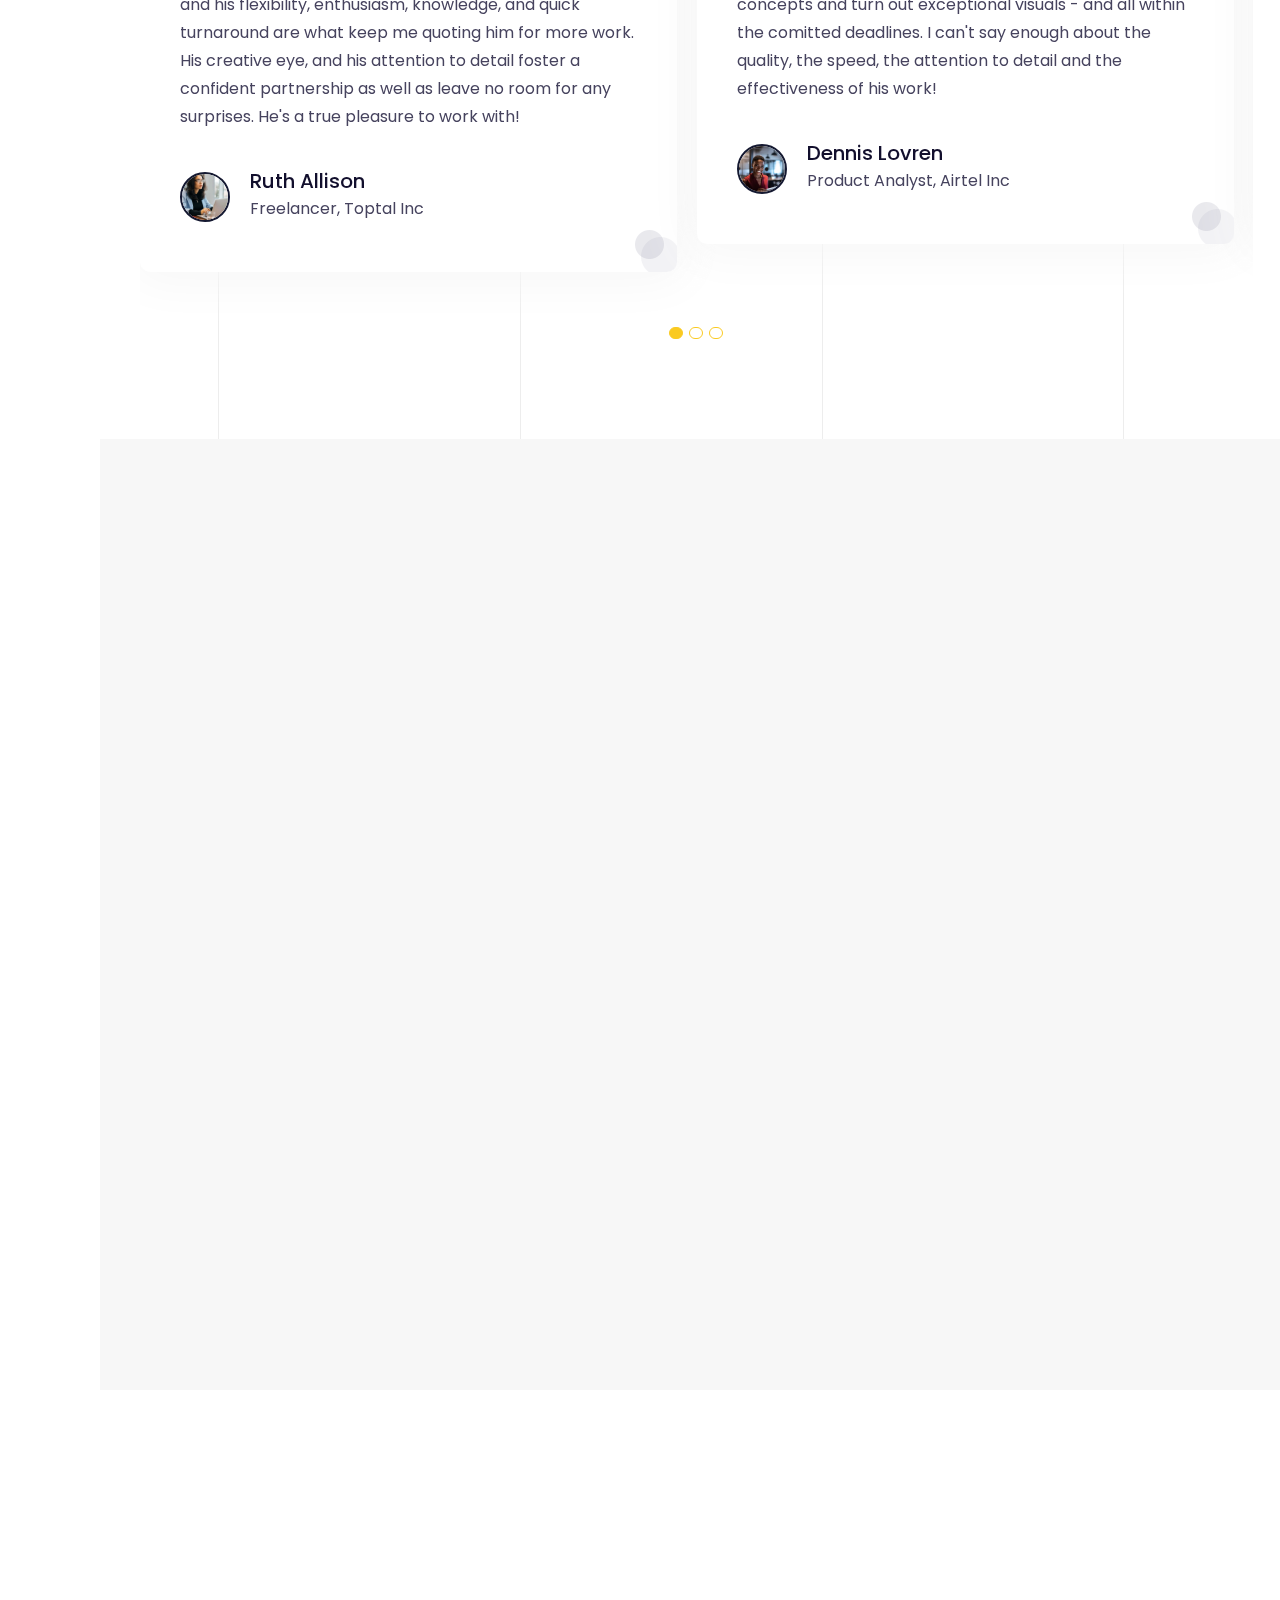
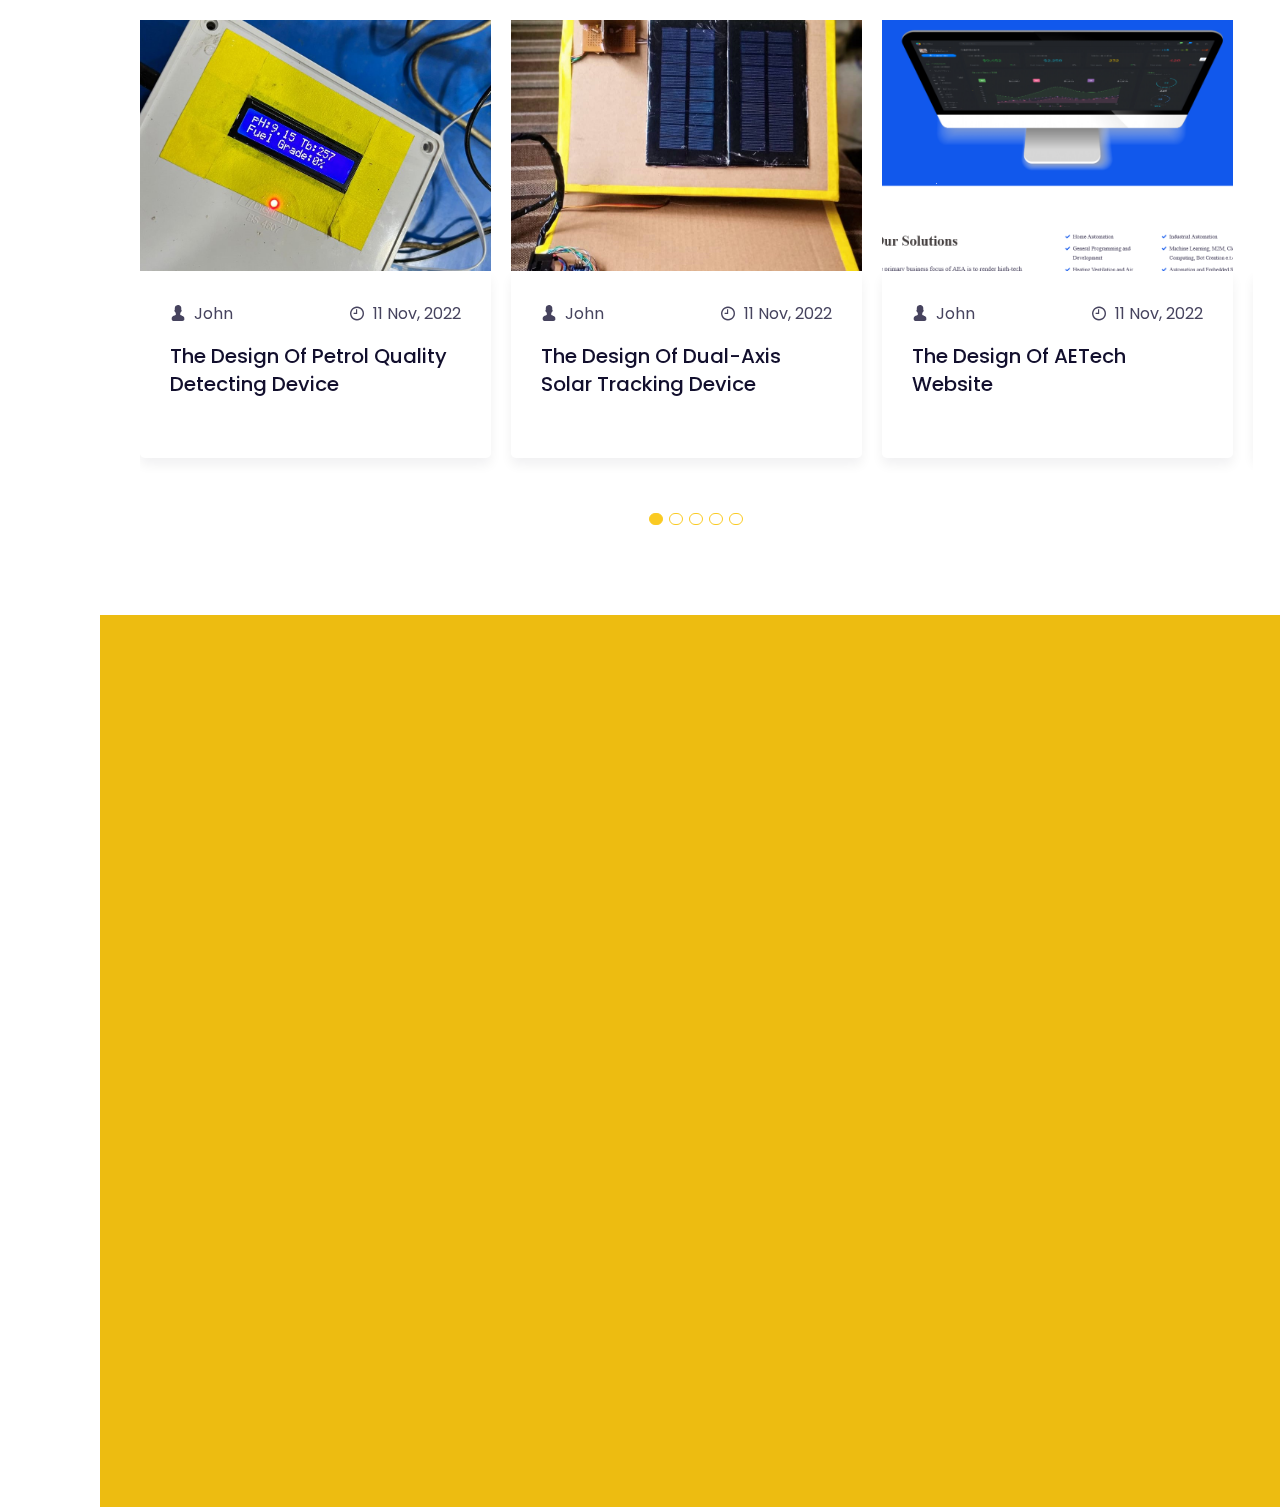
==== commit 27d36822: "Update index.html" ====
--- a/index.html
+++ b/index.html
@@ -974,13 +974,10 @@
                                                 <a class="" data-filter=".app">Mobile App</a>
                                             </li>
                                             <li class="list-inline-item">
-                                                <a class="" data-filter=".social">
-                                                    Social
-												Net.
-                                                </a>
+                                                <a class="" data-filter=".ai">AI/Machine L.</a>
                                             </li>
                                             <li class="list-inline-item">
-                                                <a class="" data-filter=".ai">AI/Machine L.</a>
+                                                <a class="" data-filter=".iot">IoT</a>
                                             </li>
                                         </ul>
                                     </div>
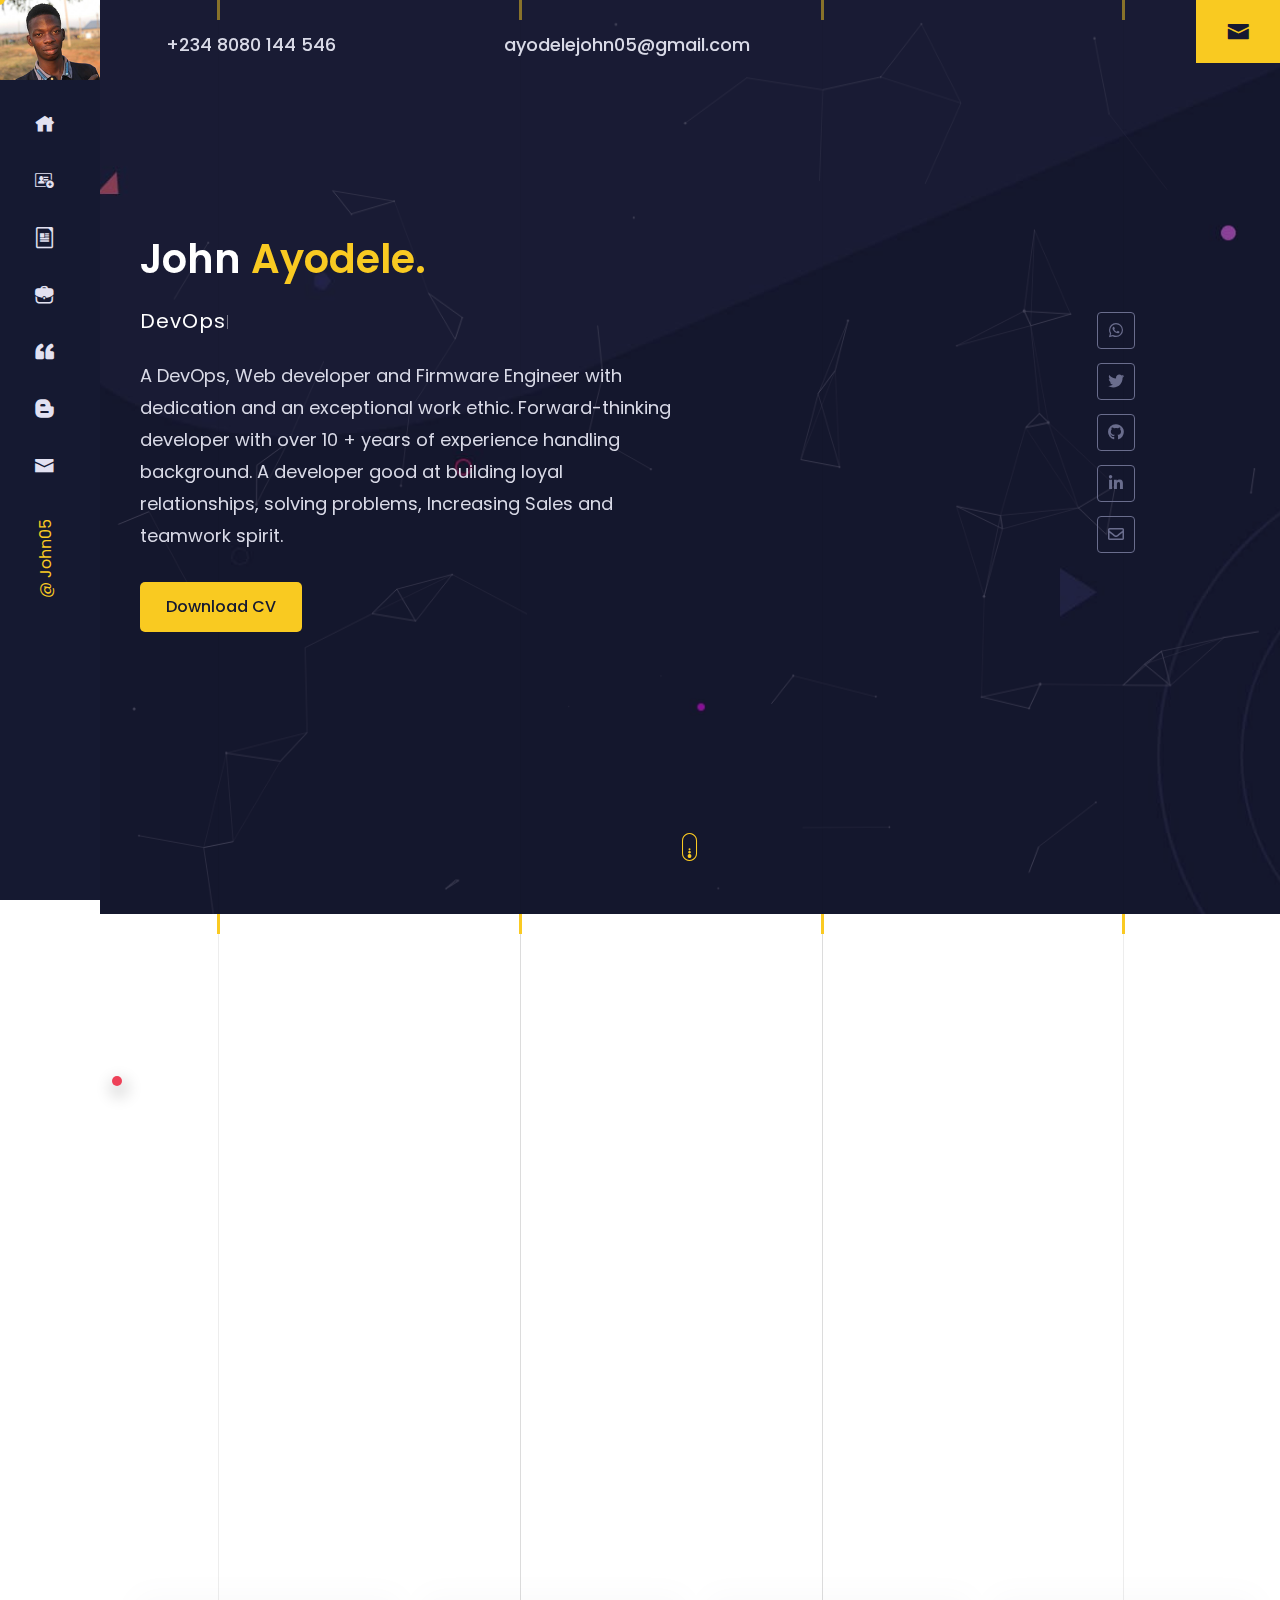
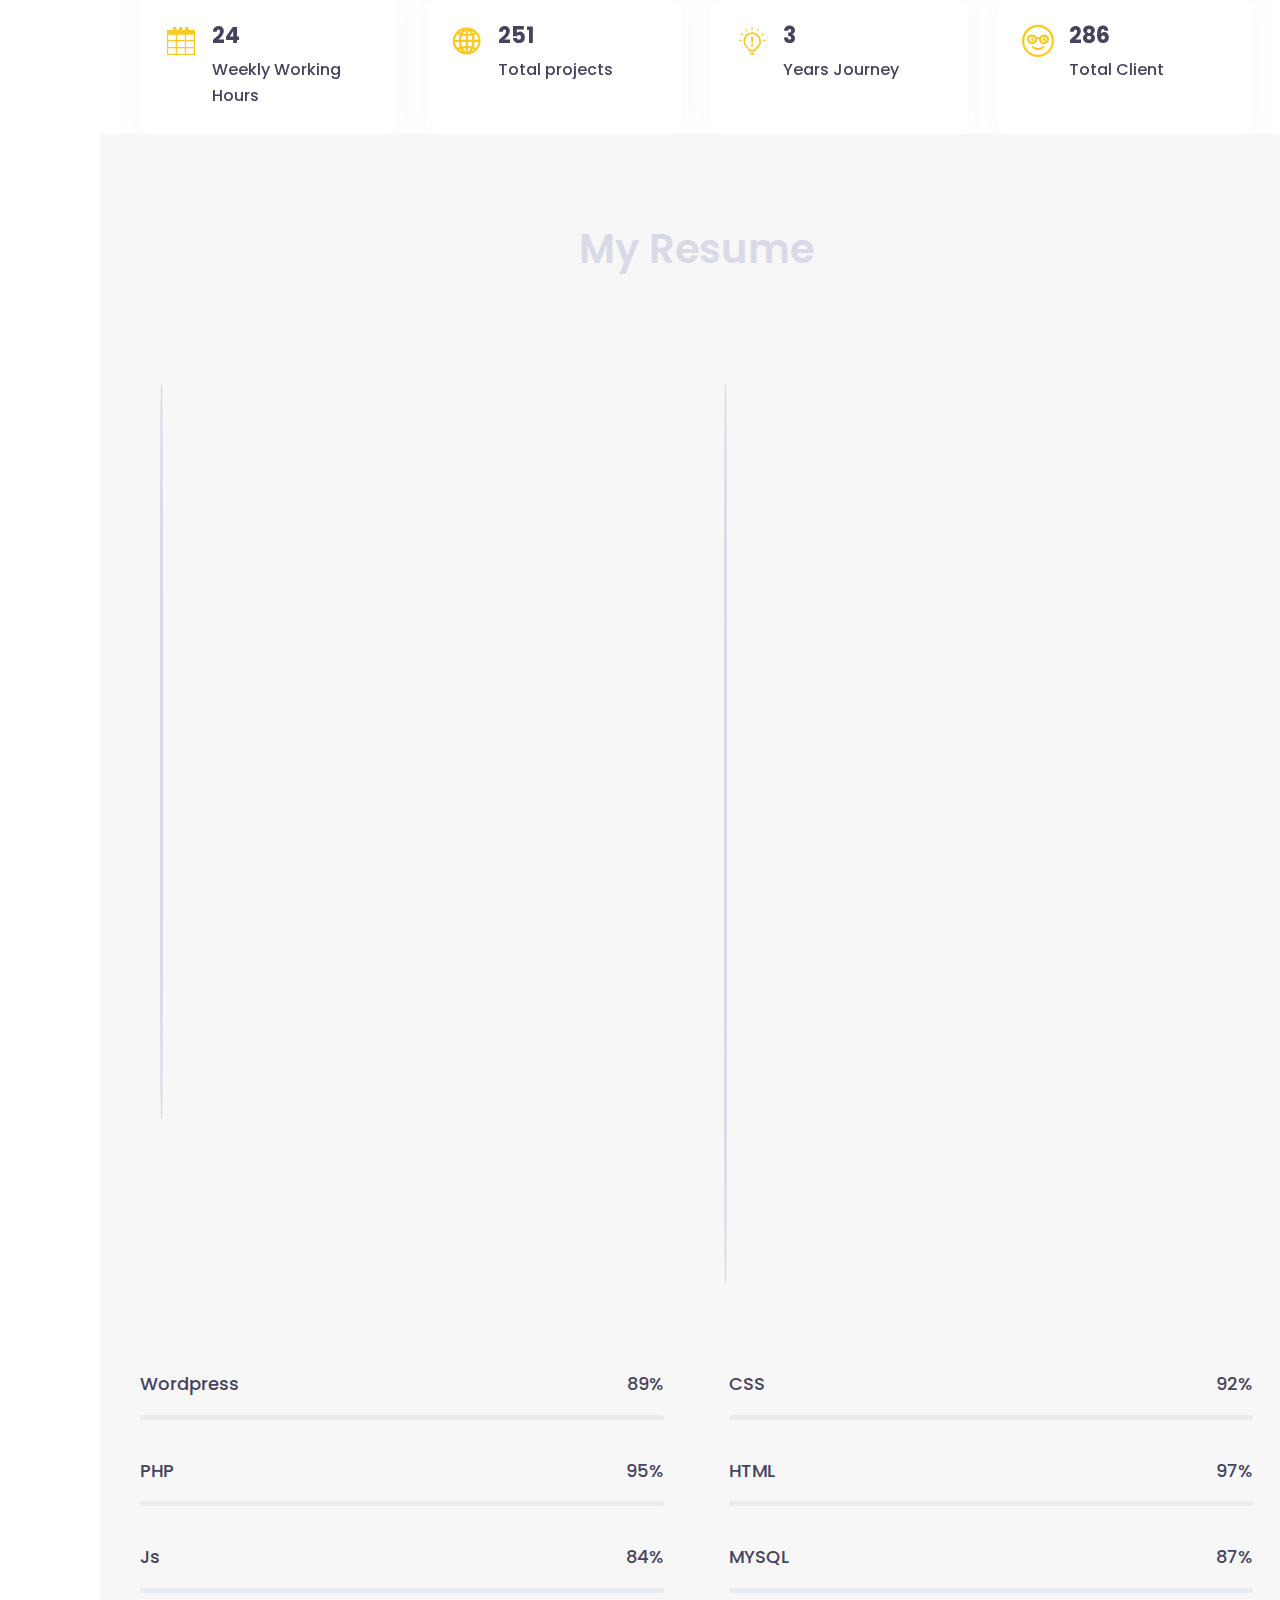
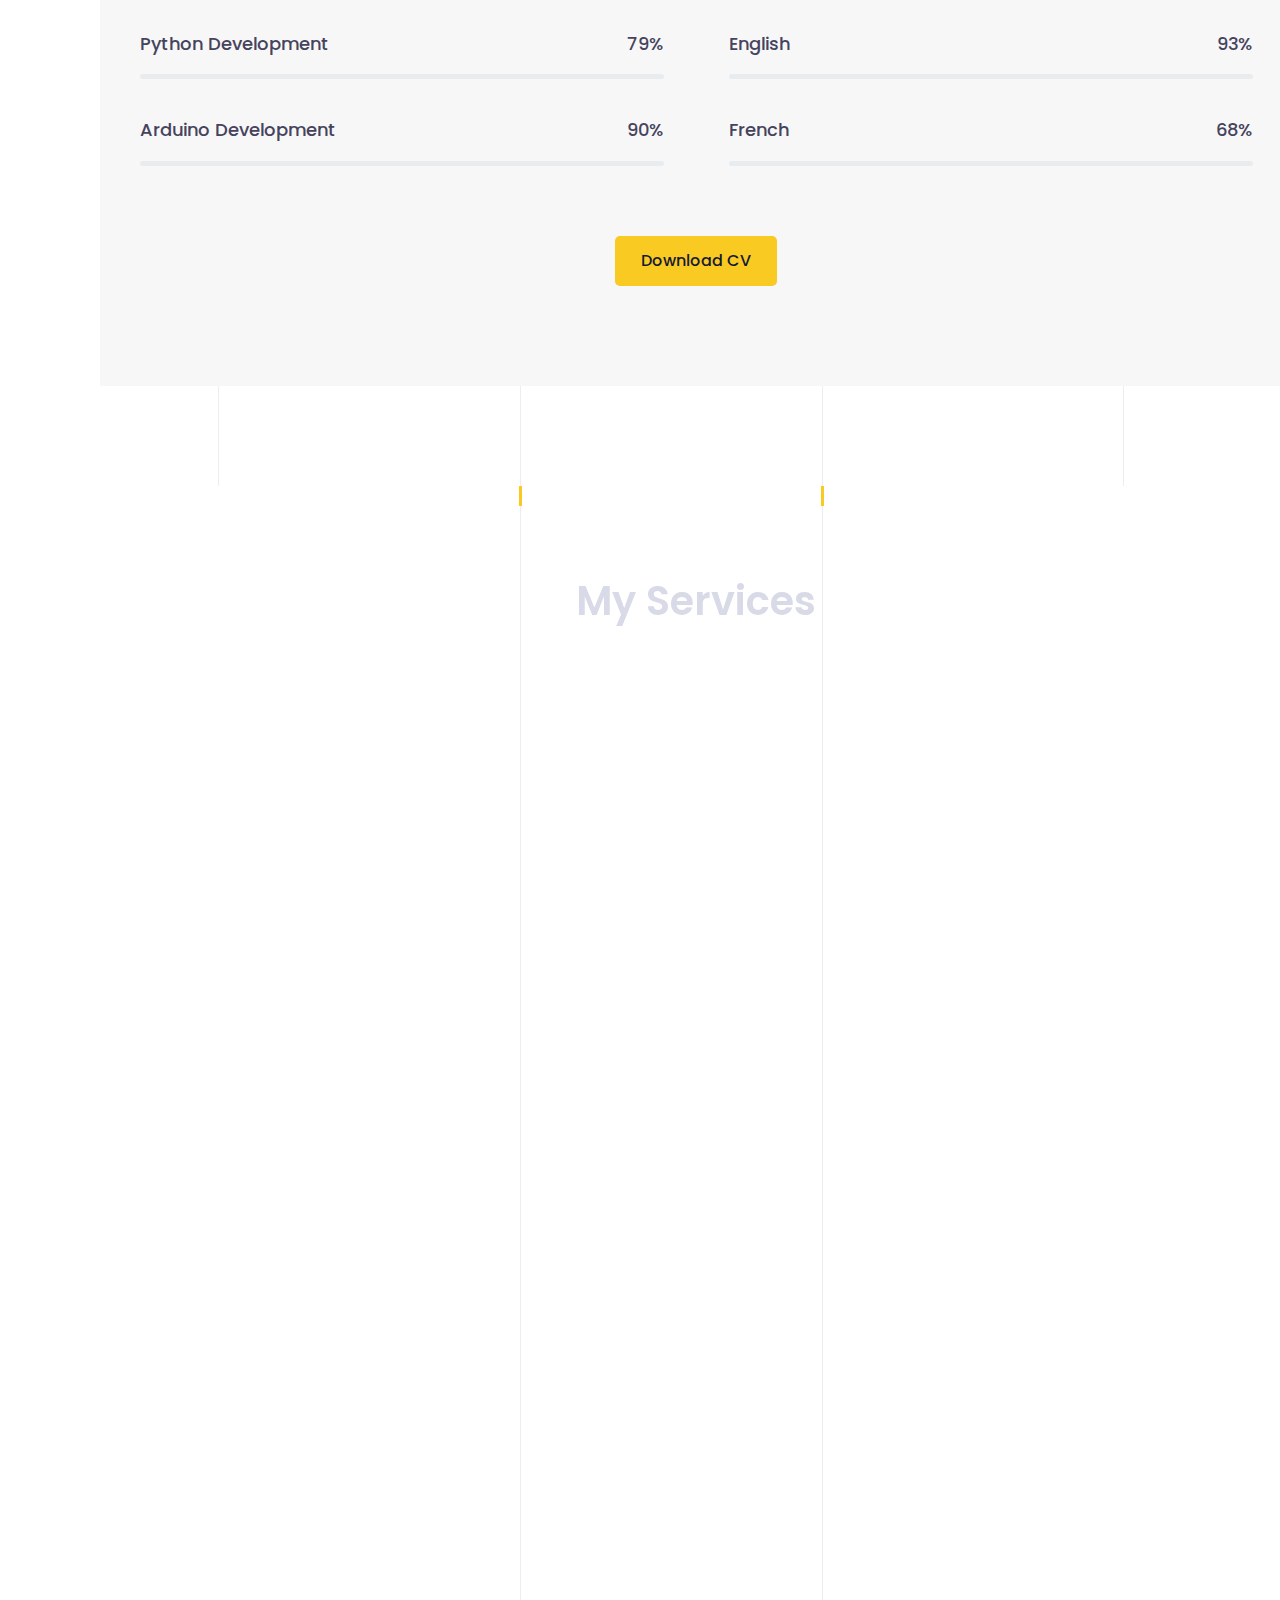
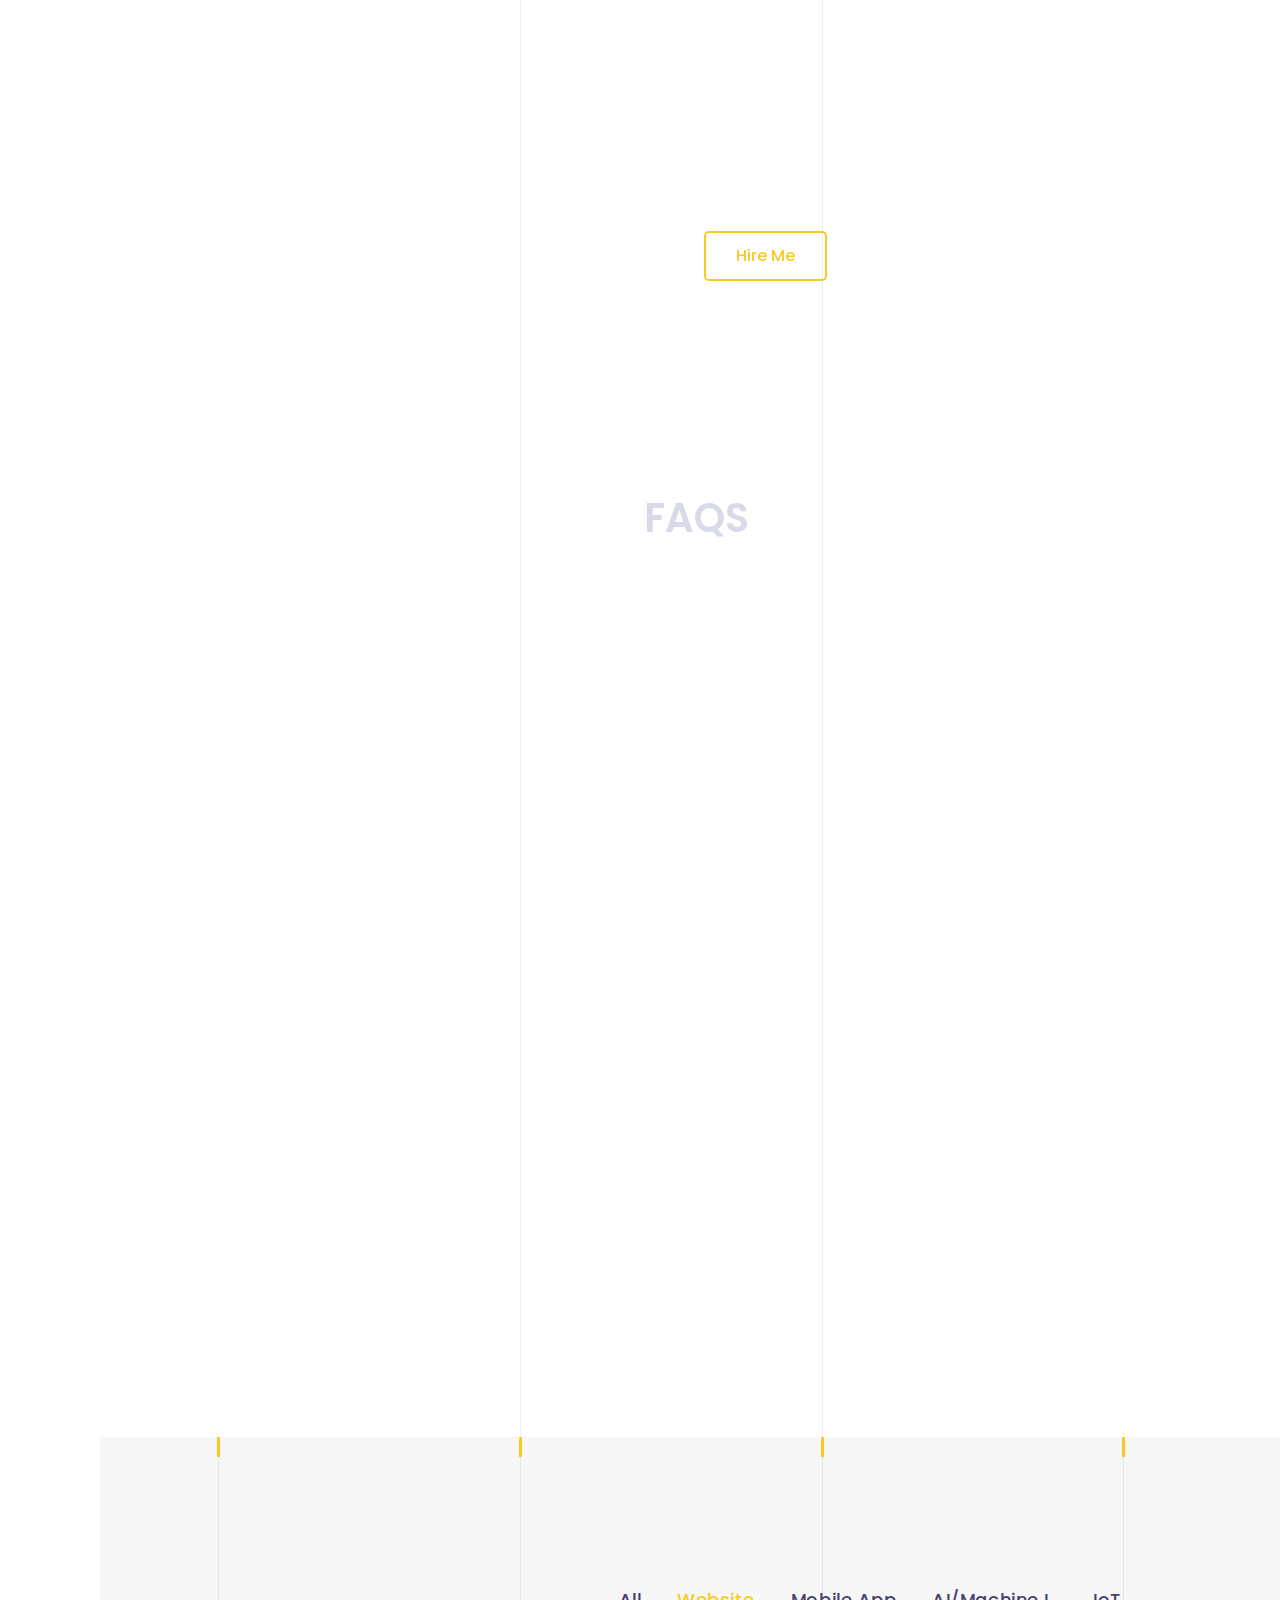
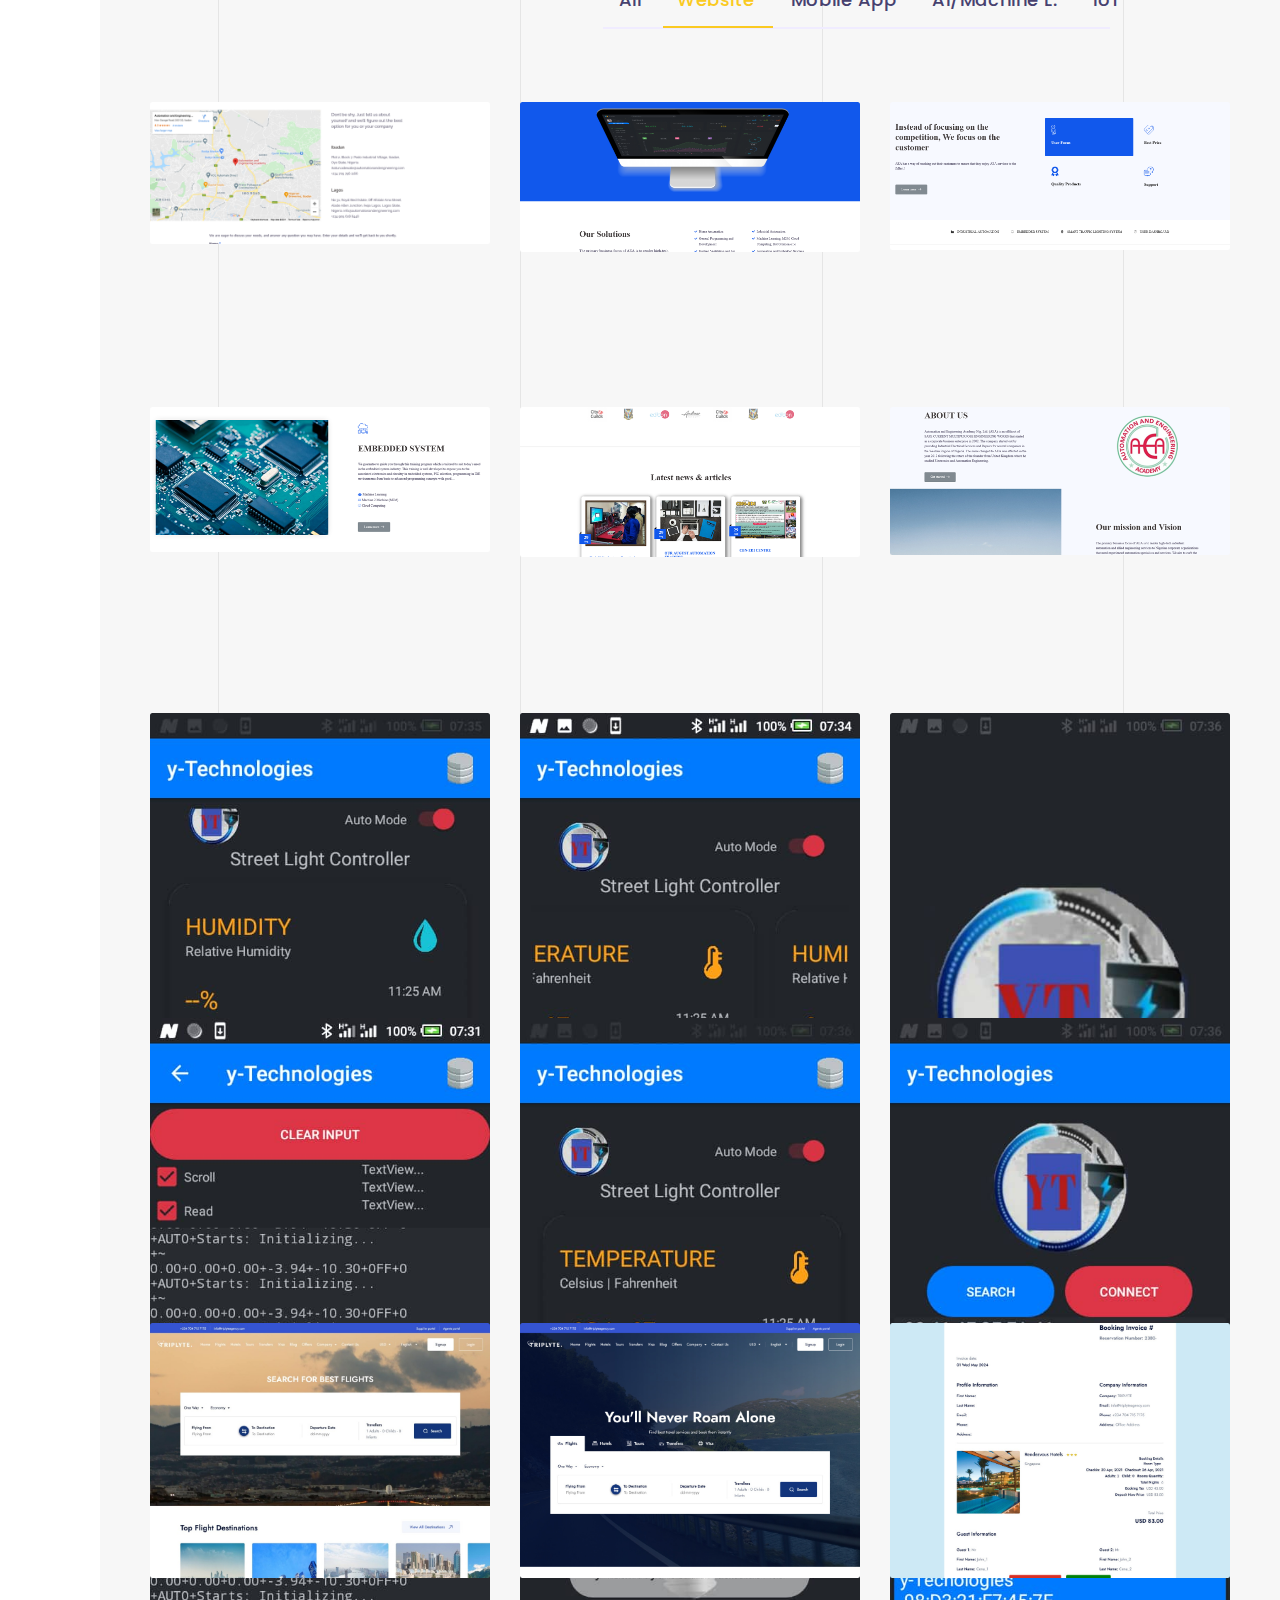
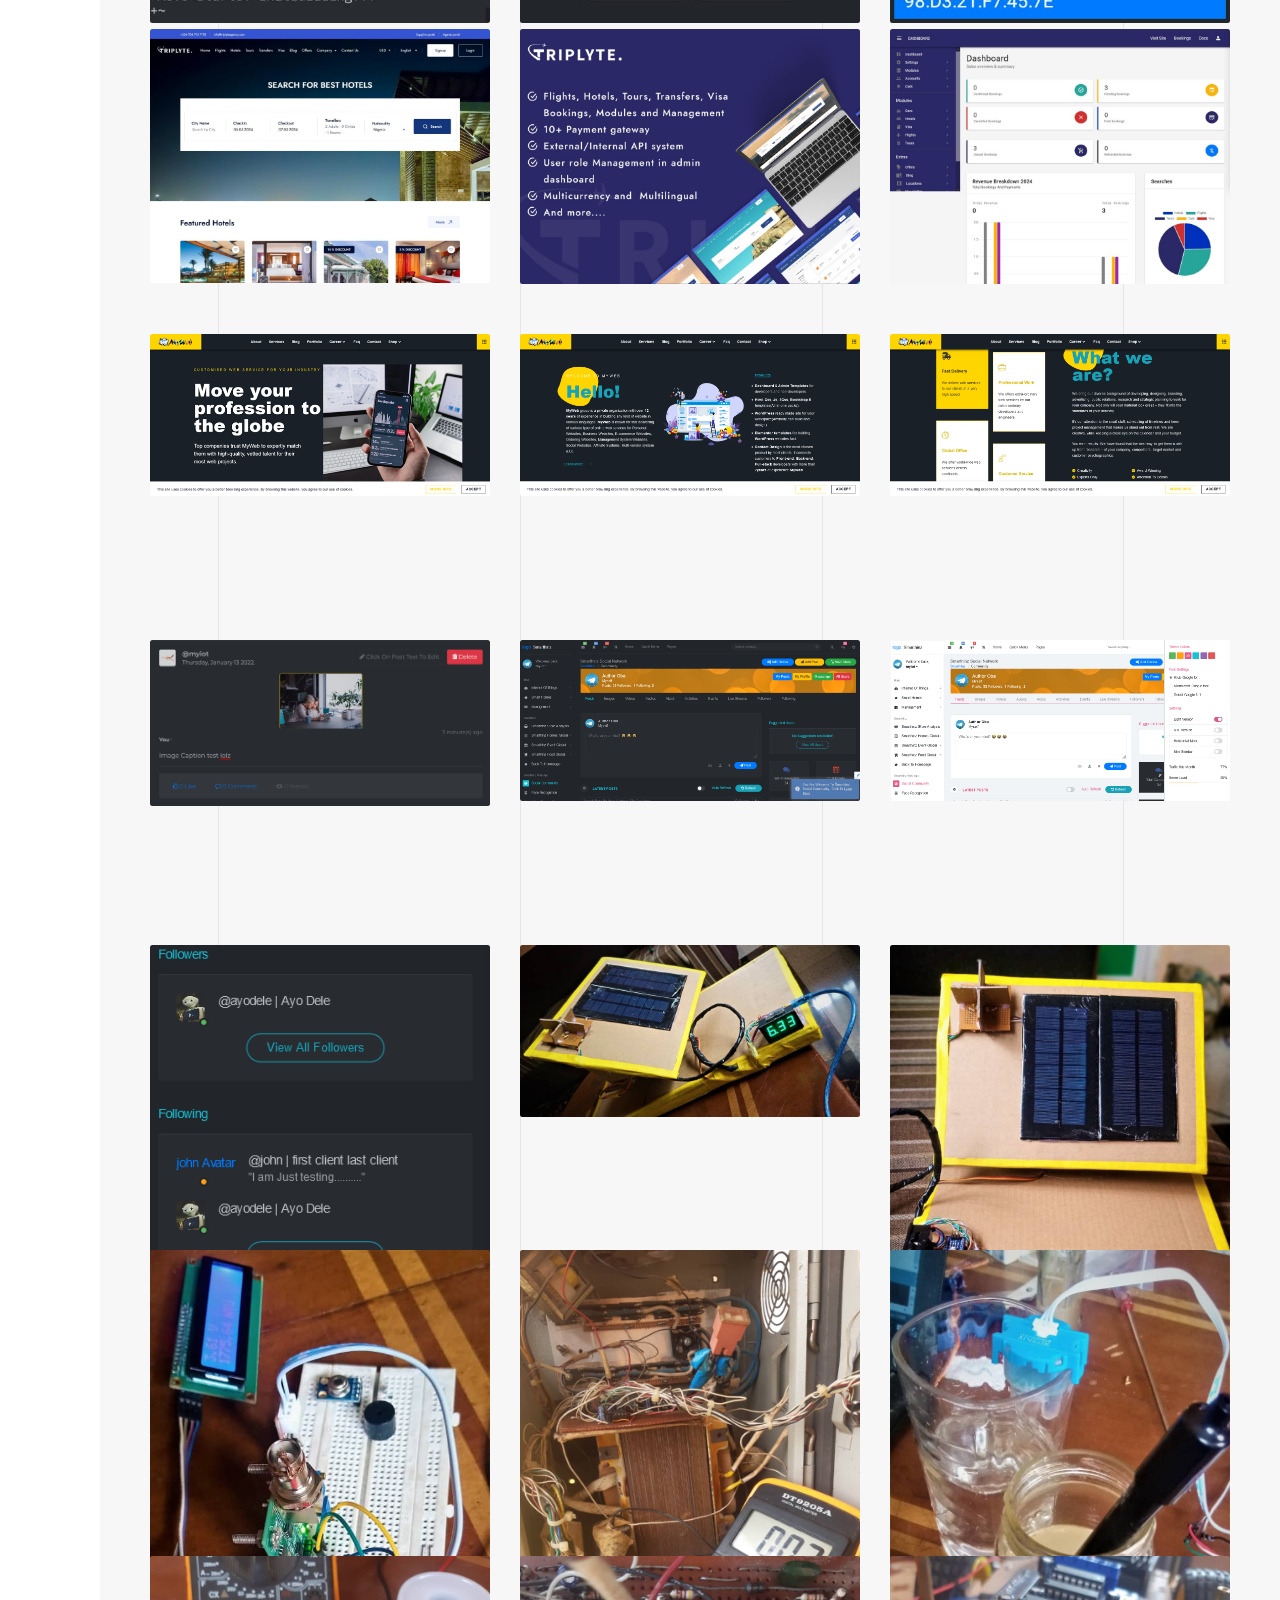
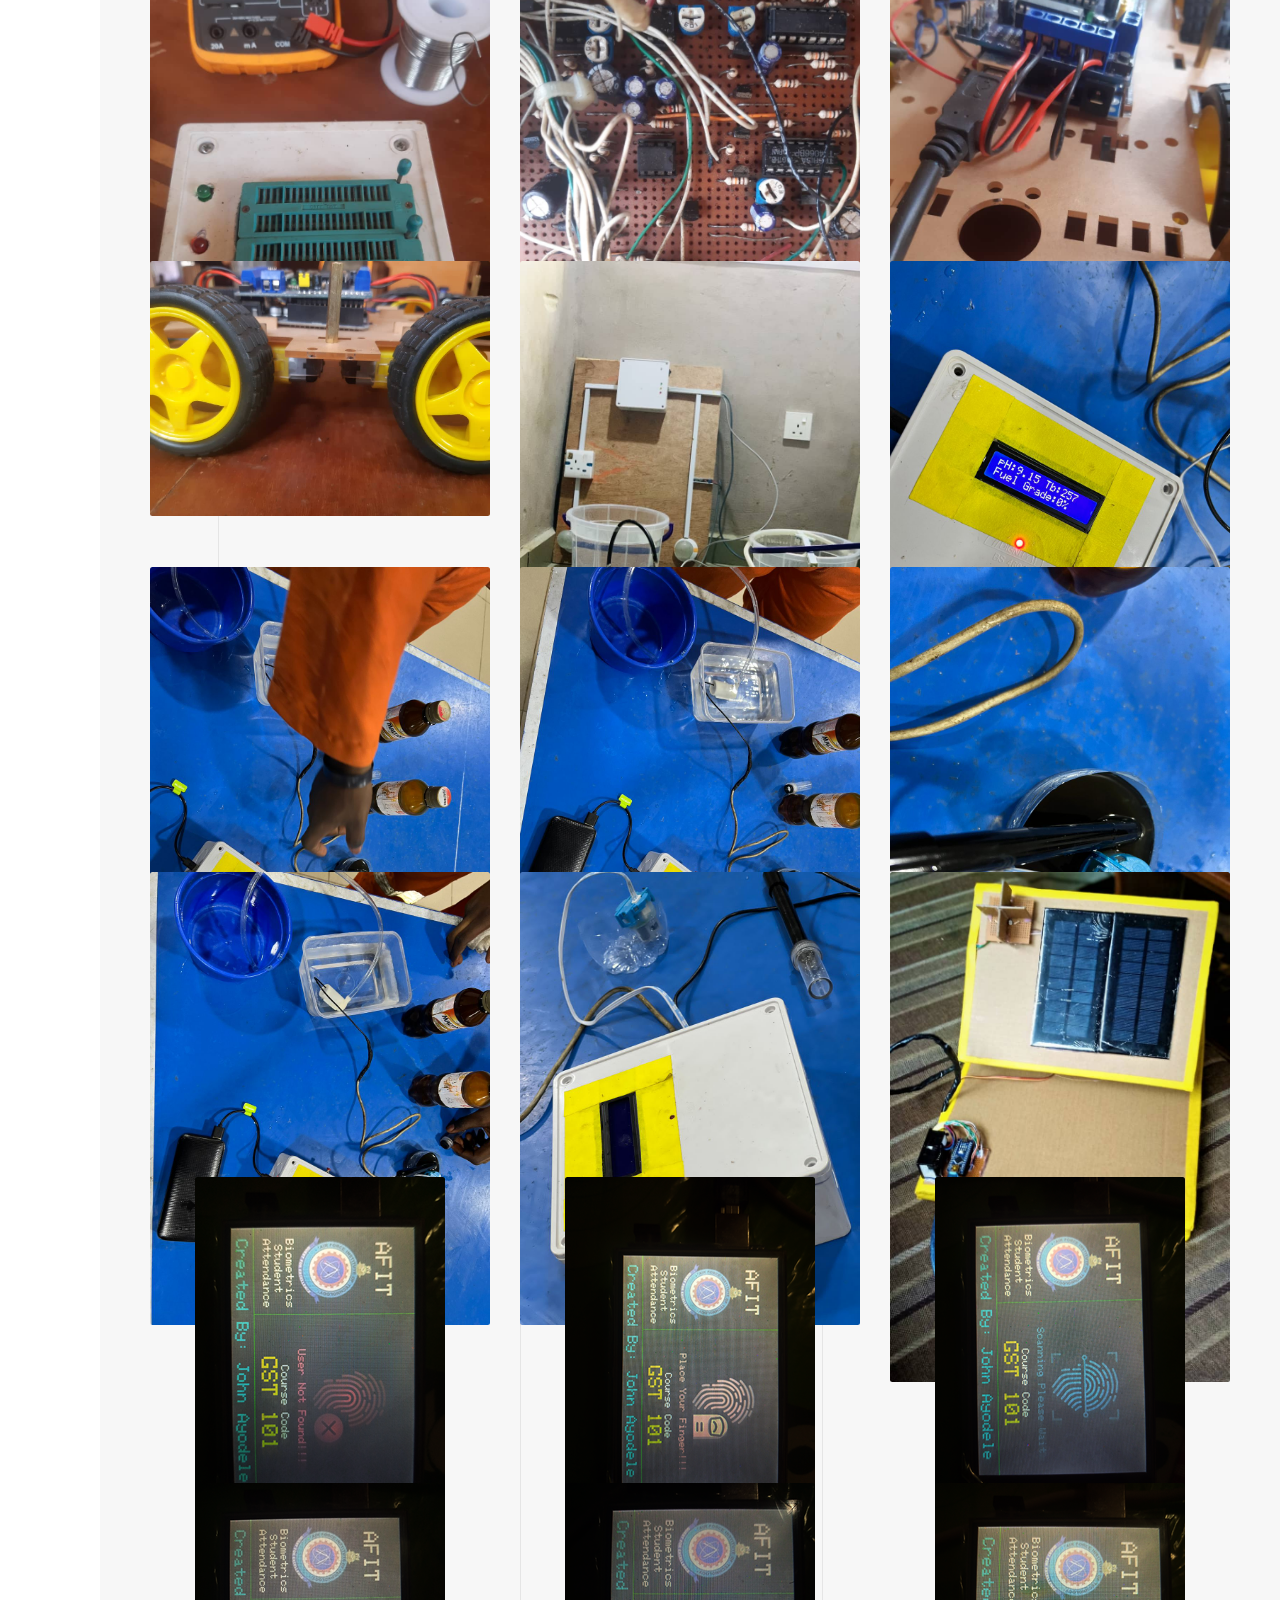
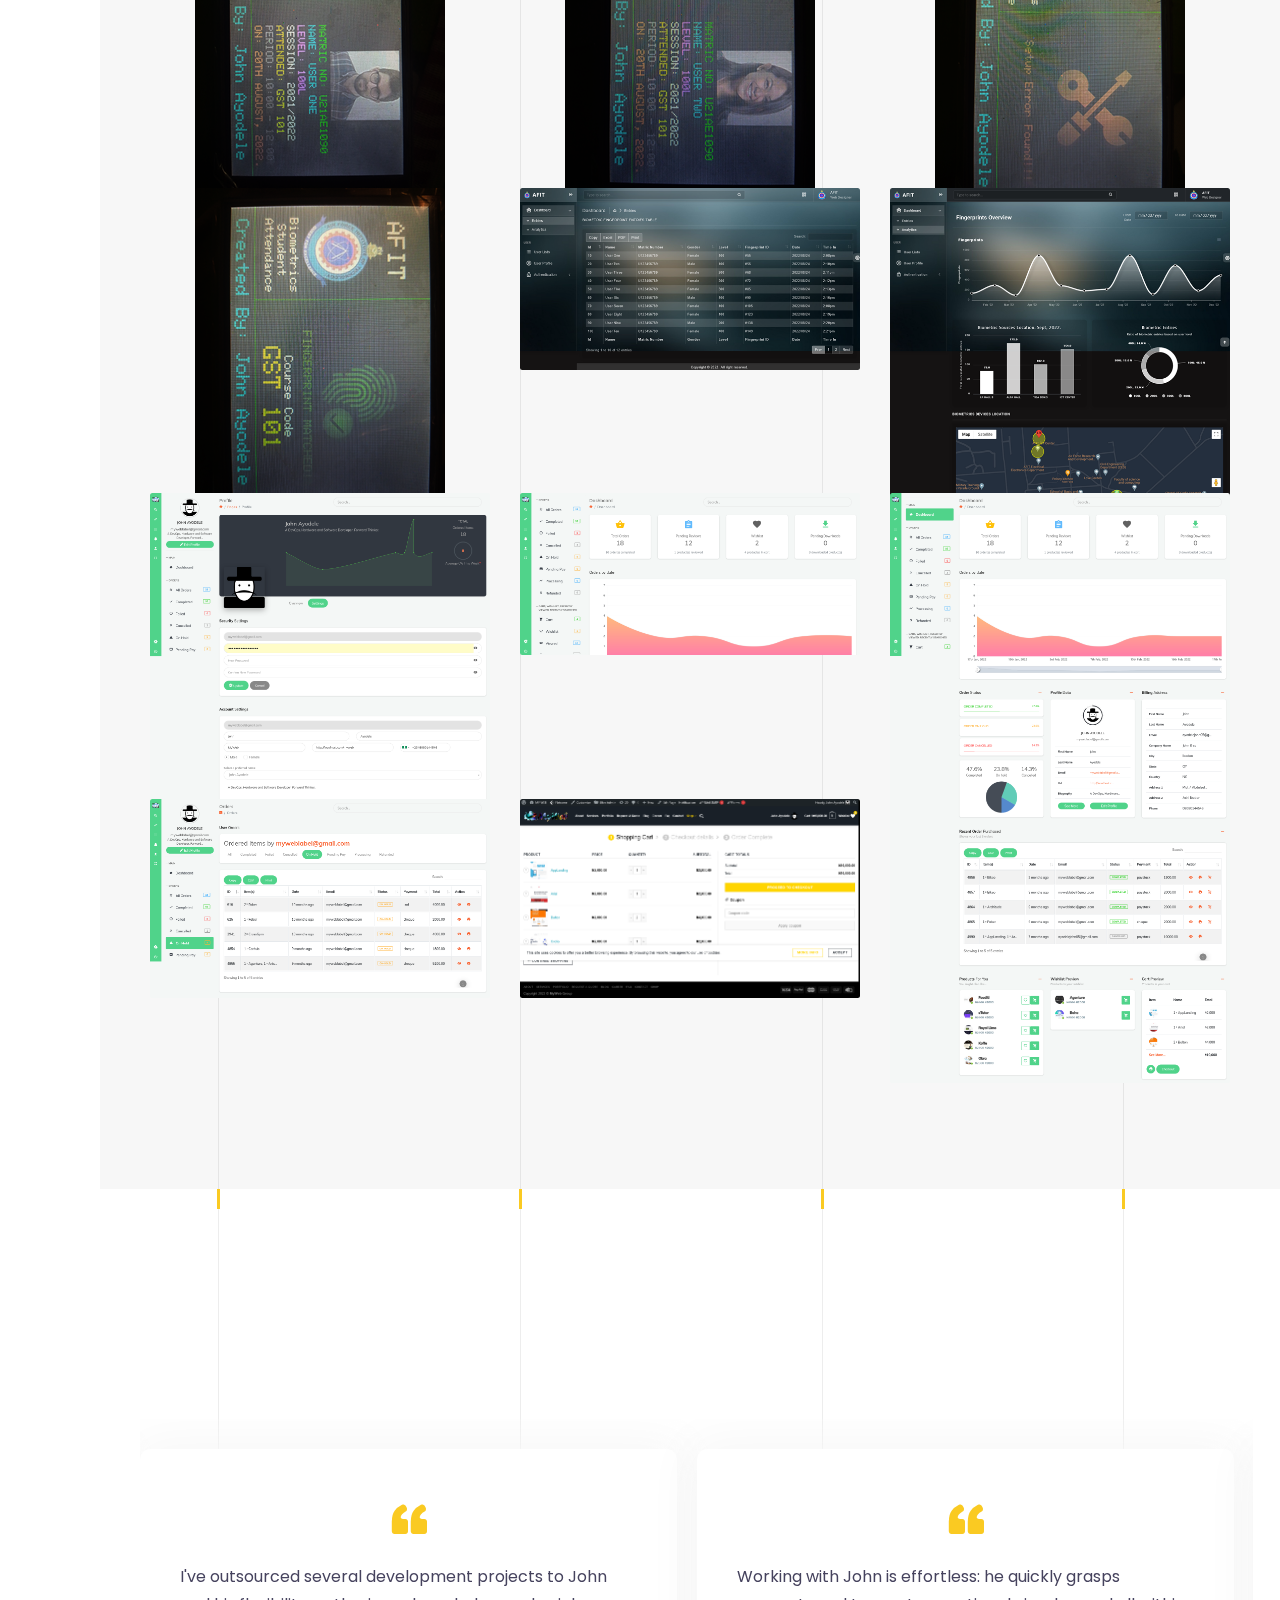
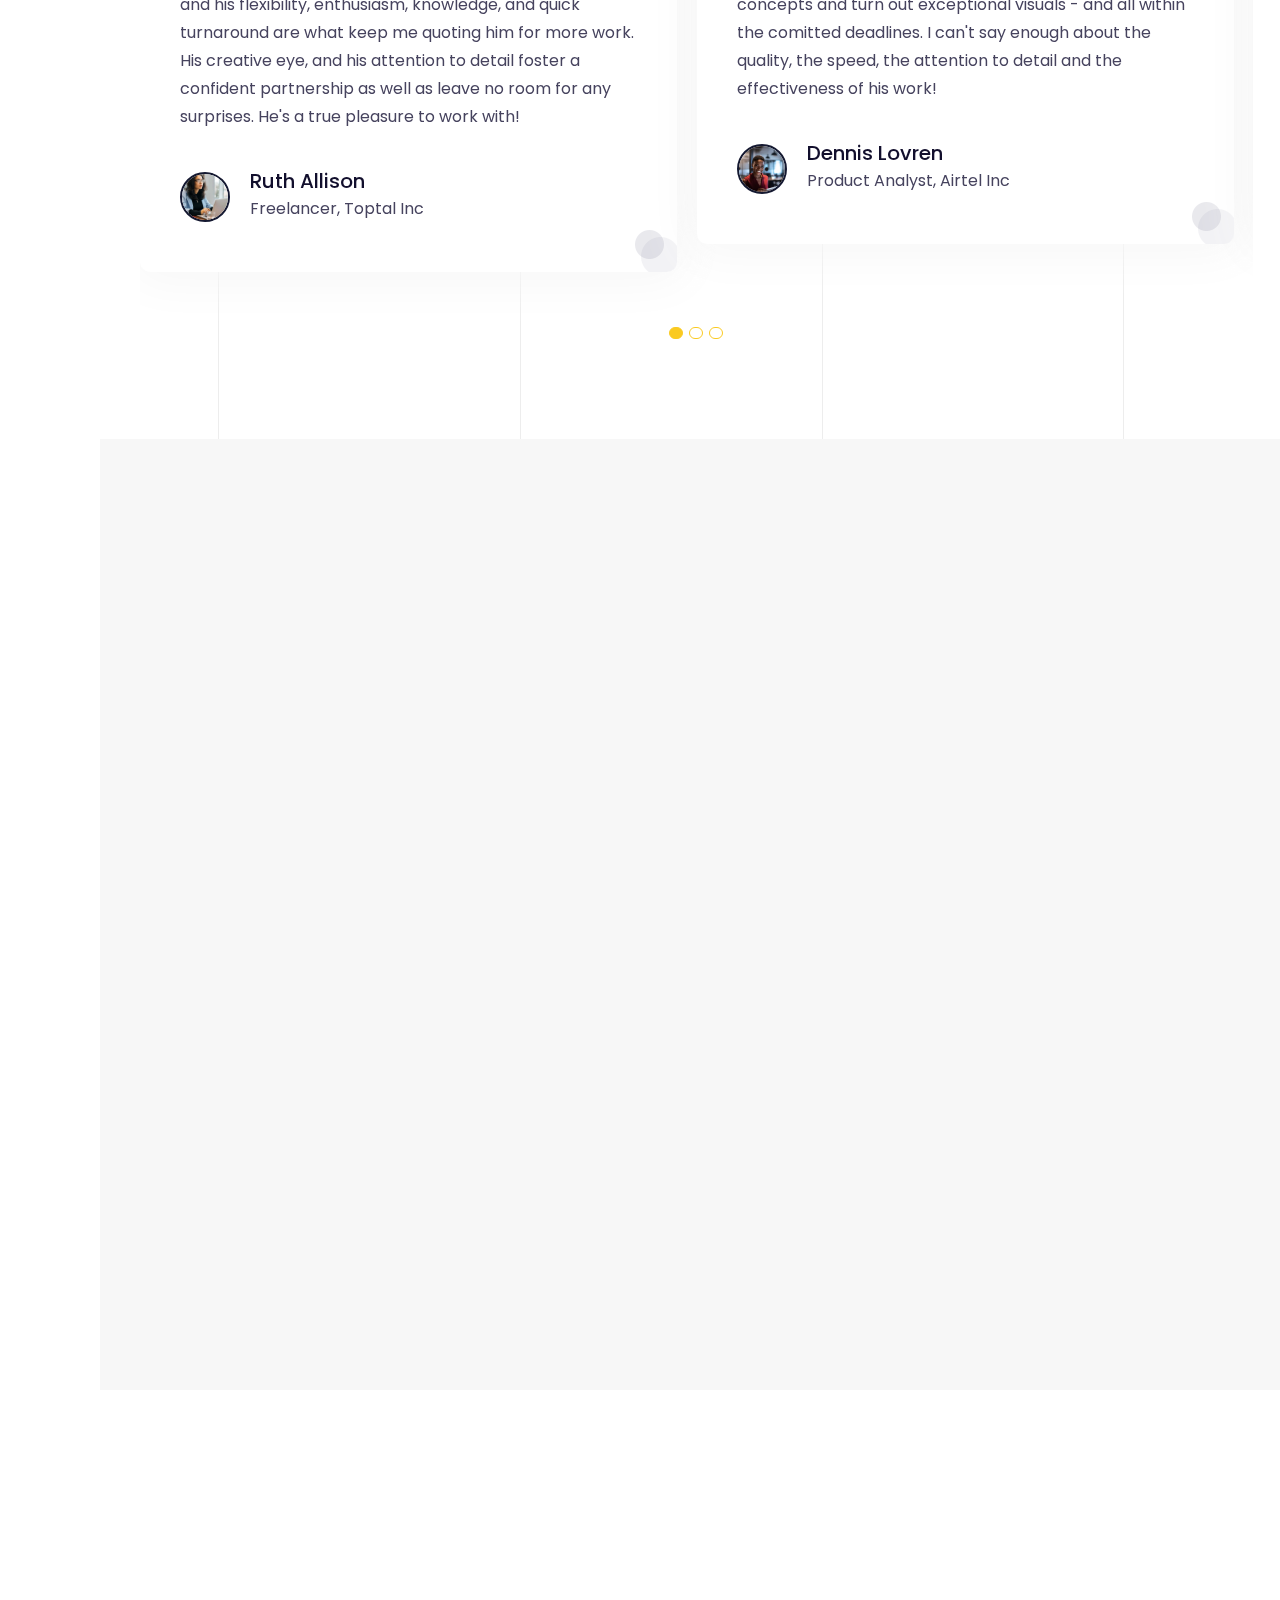
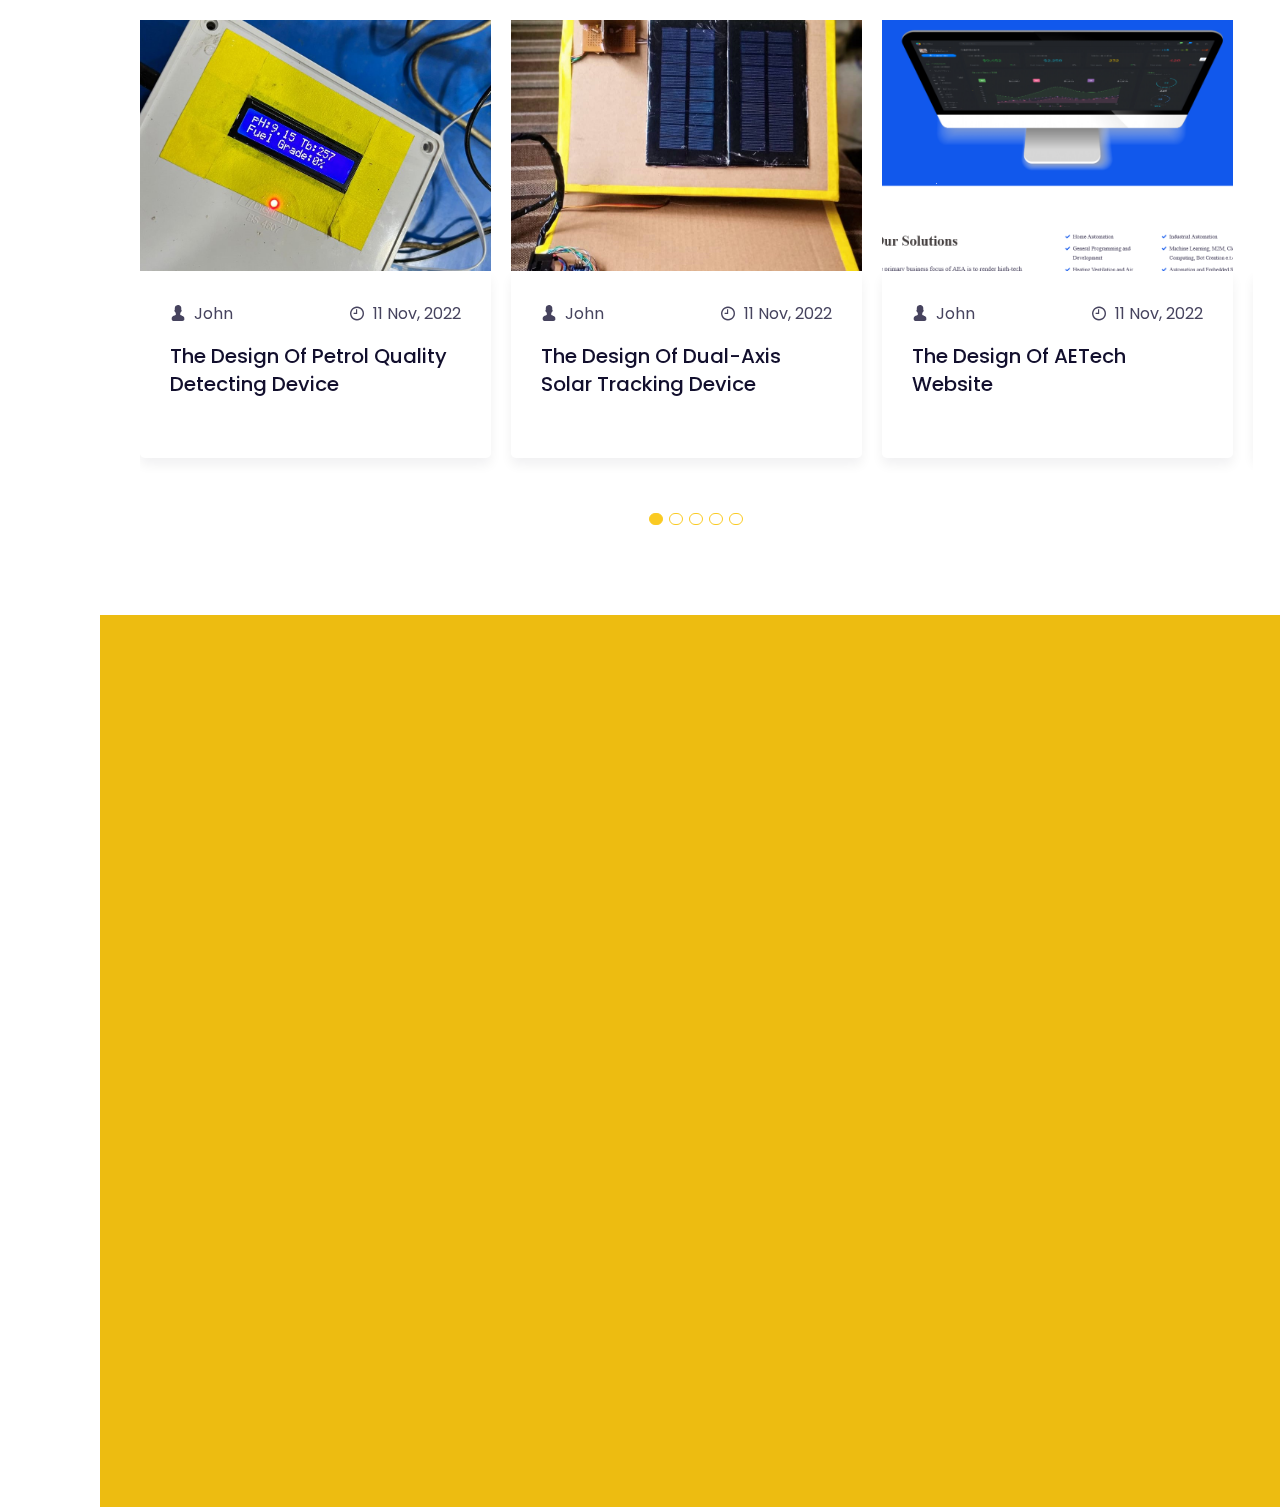
==== commit de6409b0: "Update index.html" ====
--- a/index.html
+++ b/index.html
@@ -965,10 +965,10 @@
                                     <div class="col-md-7">
                                         <ul class="col list-unstyled list-inline mb-0 text-uppercase work_menu mt-50" id="menu-filter">
                                             <li class="list-inline-item">
-                                                <a class="active" data-filter="*">All</a>
+                                                <a class="" data-filter="*">All</a>
                                             </li>
                                             <li class="list-inline-item">
-                                                <a class="" data-filter=".web">Website</a>
+                                                <a class="active" data-filter=".web">Website</a>
                                             </li>
                                             <li class="list-inline-item">
                                                 <a class="" data-filter=".app">Mobile App</a>
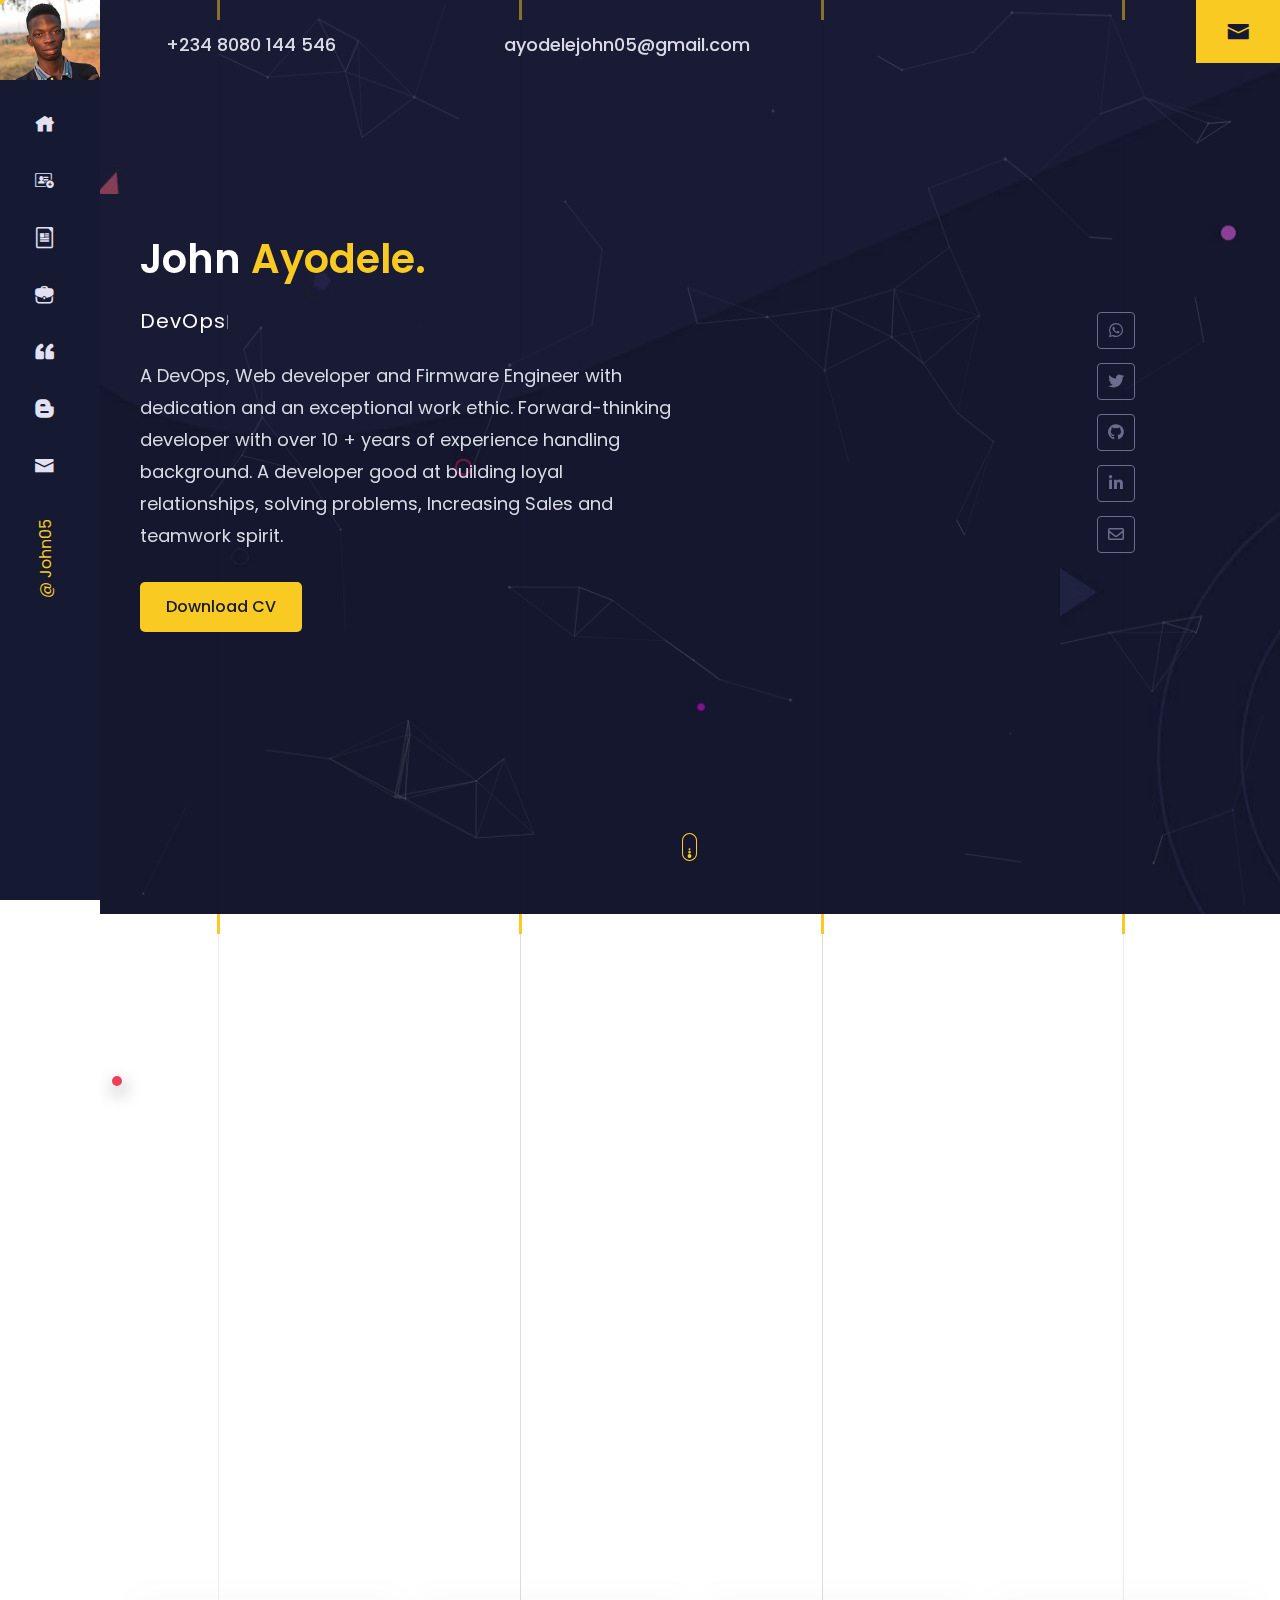
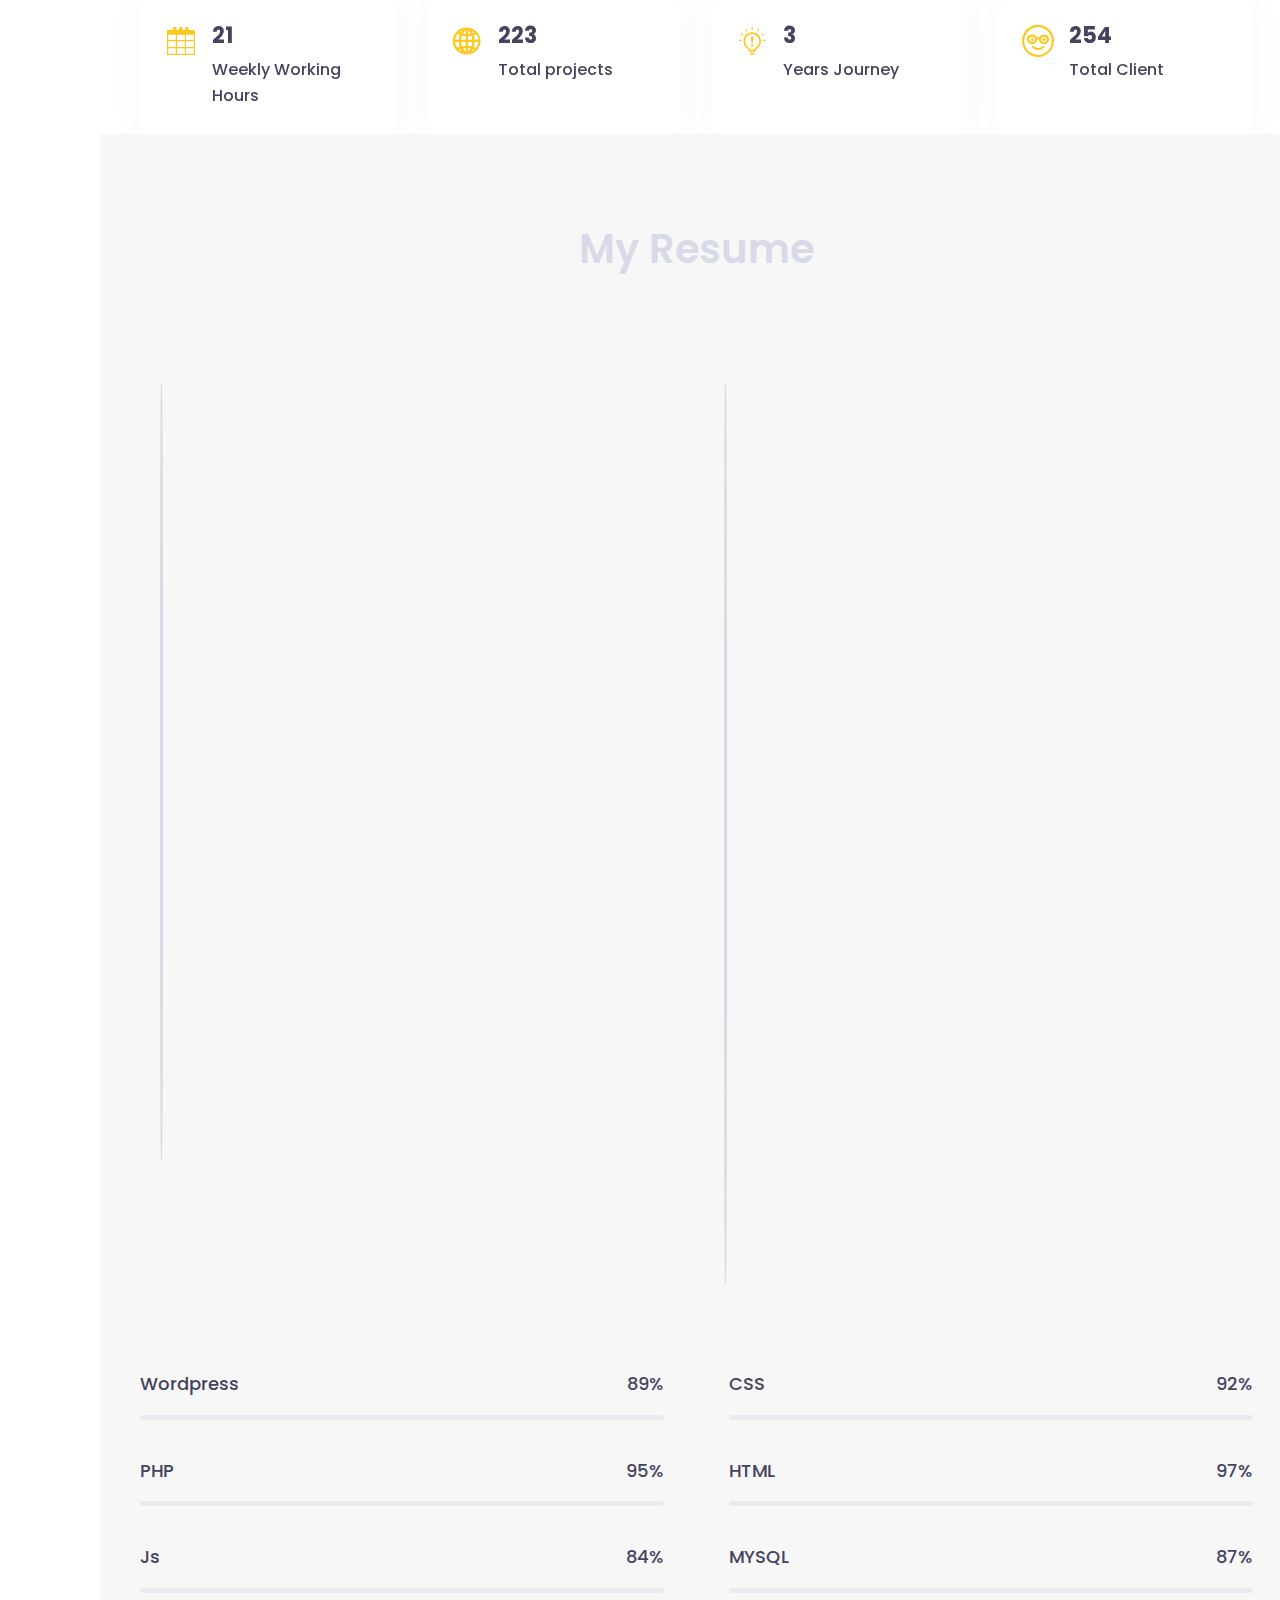
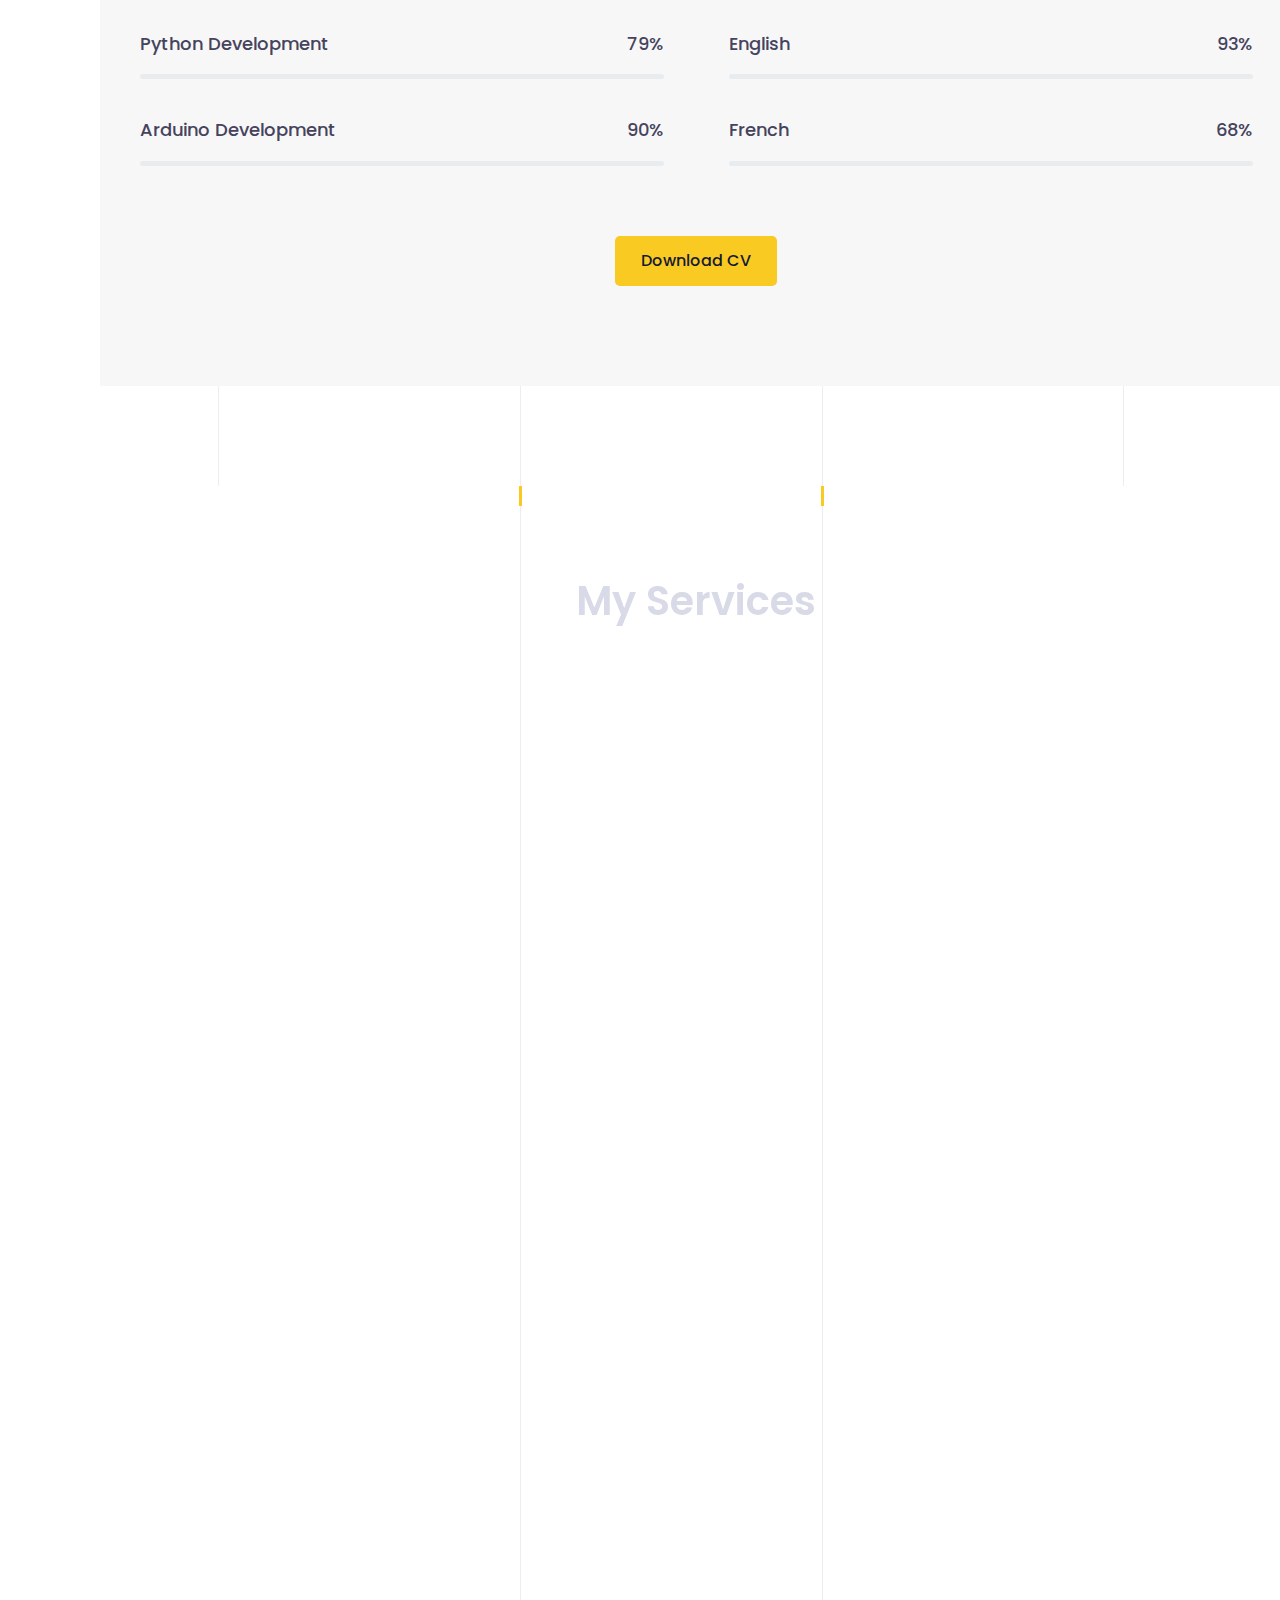
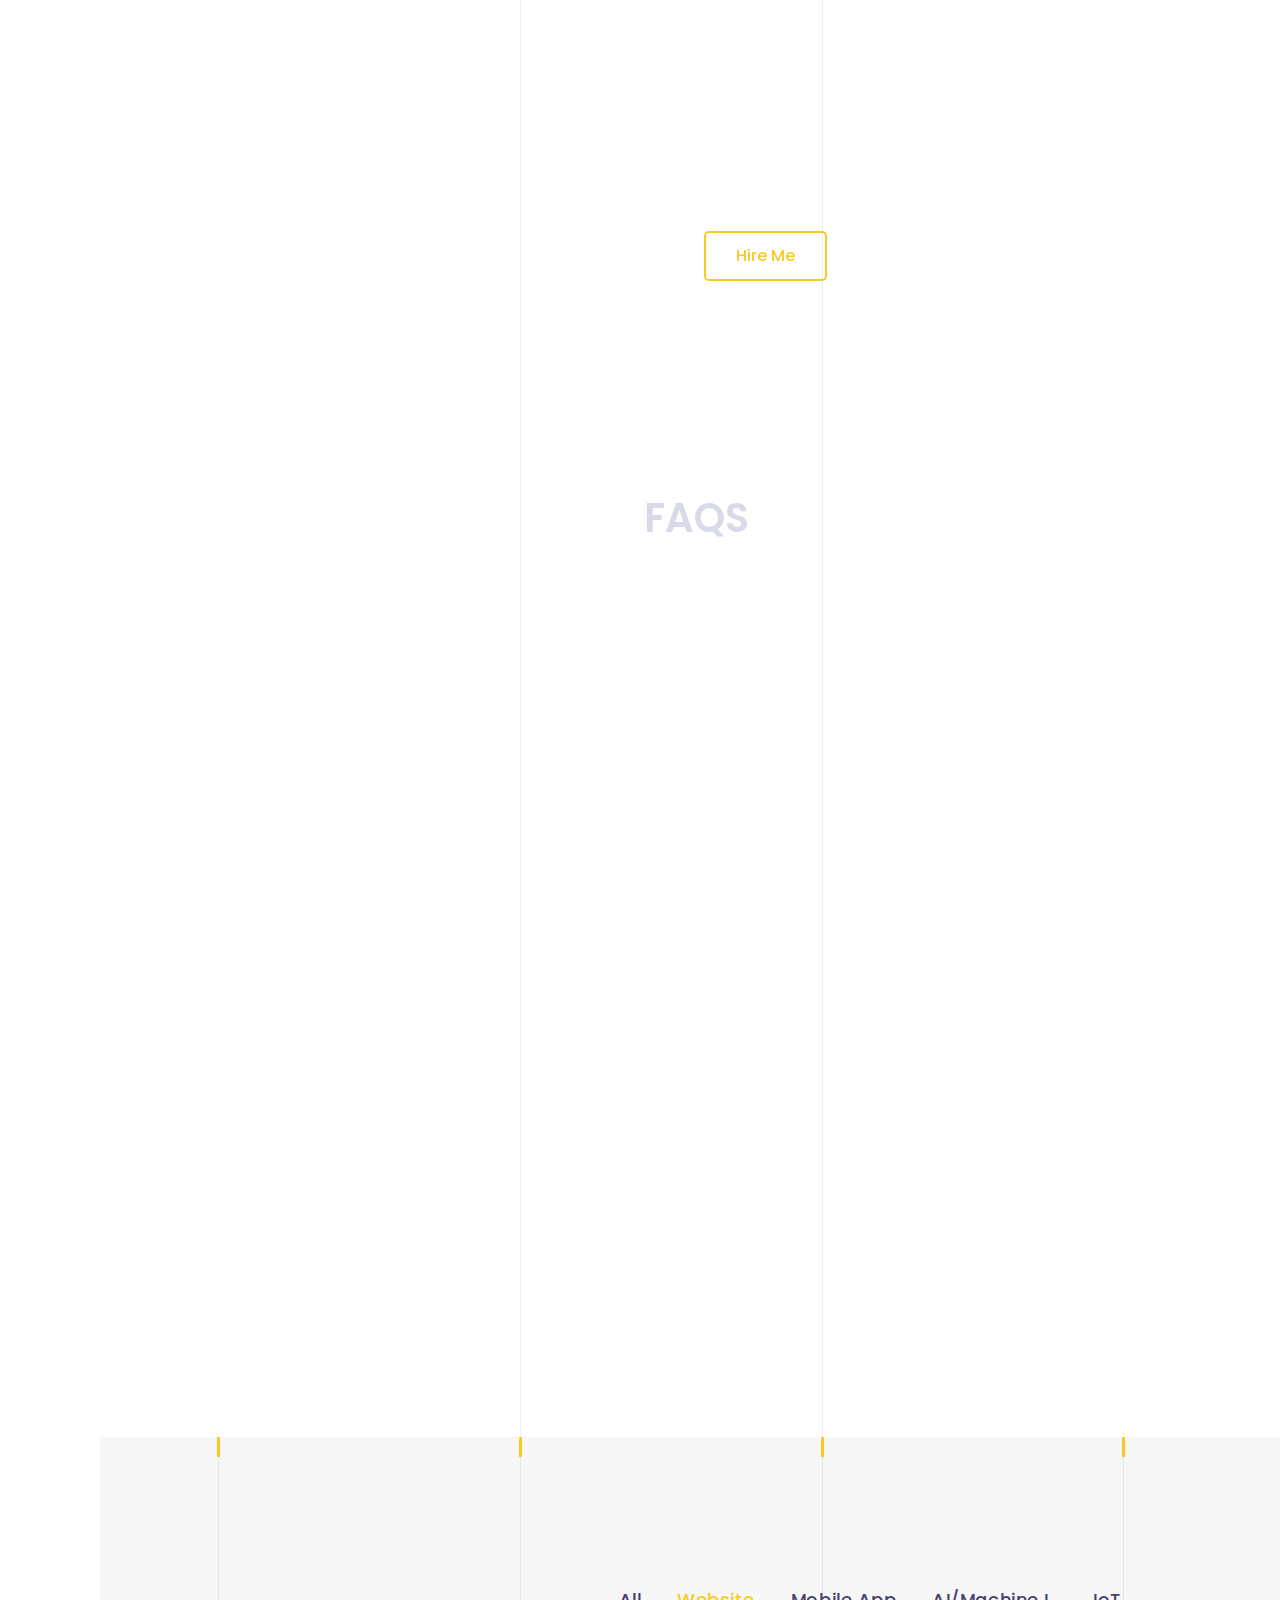
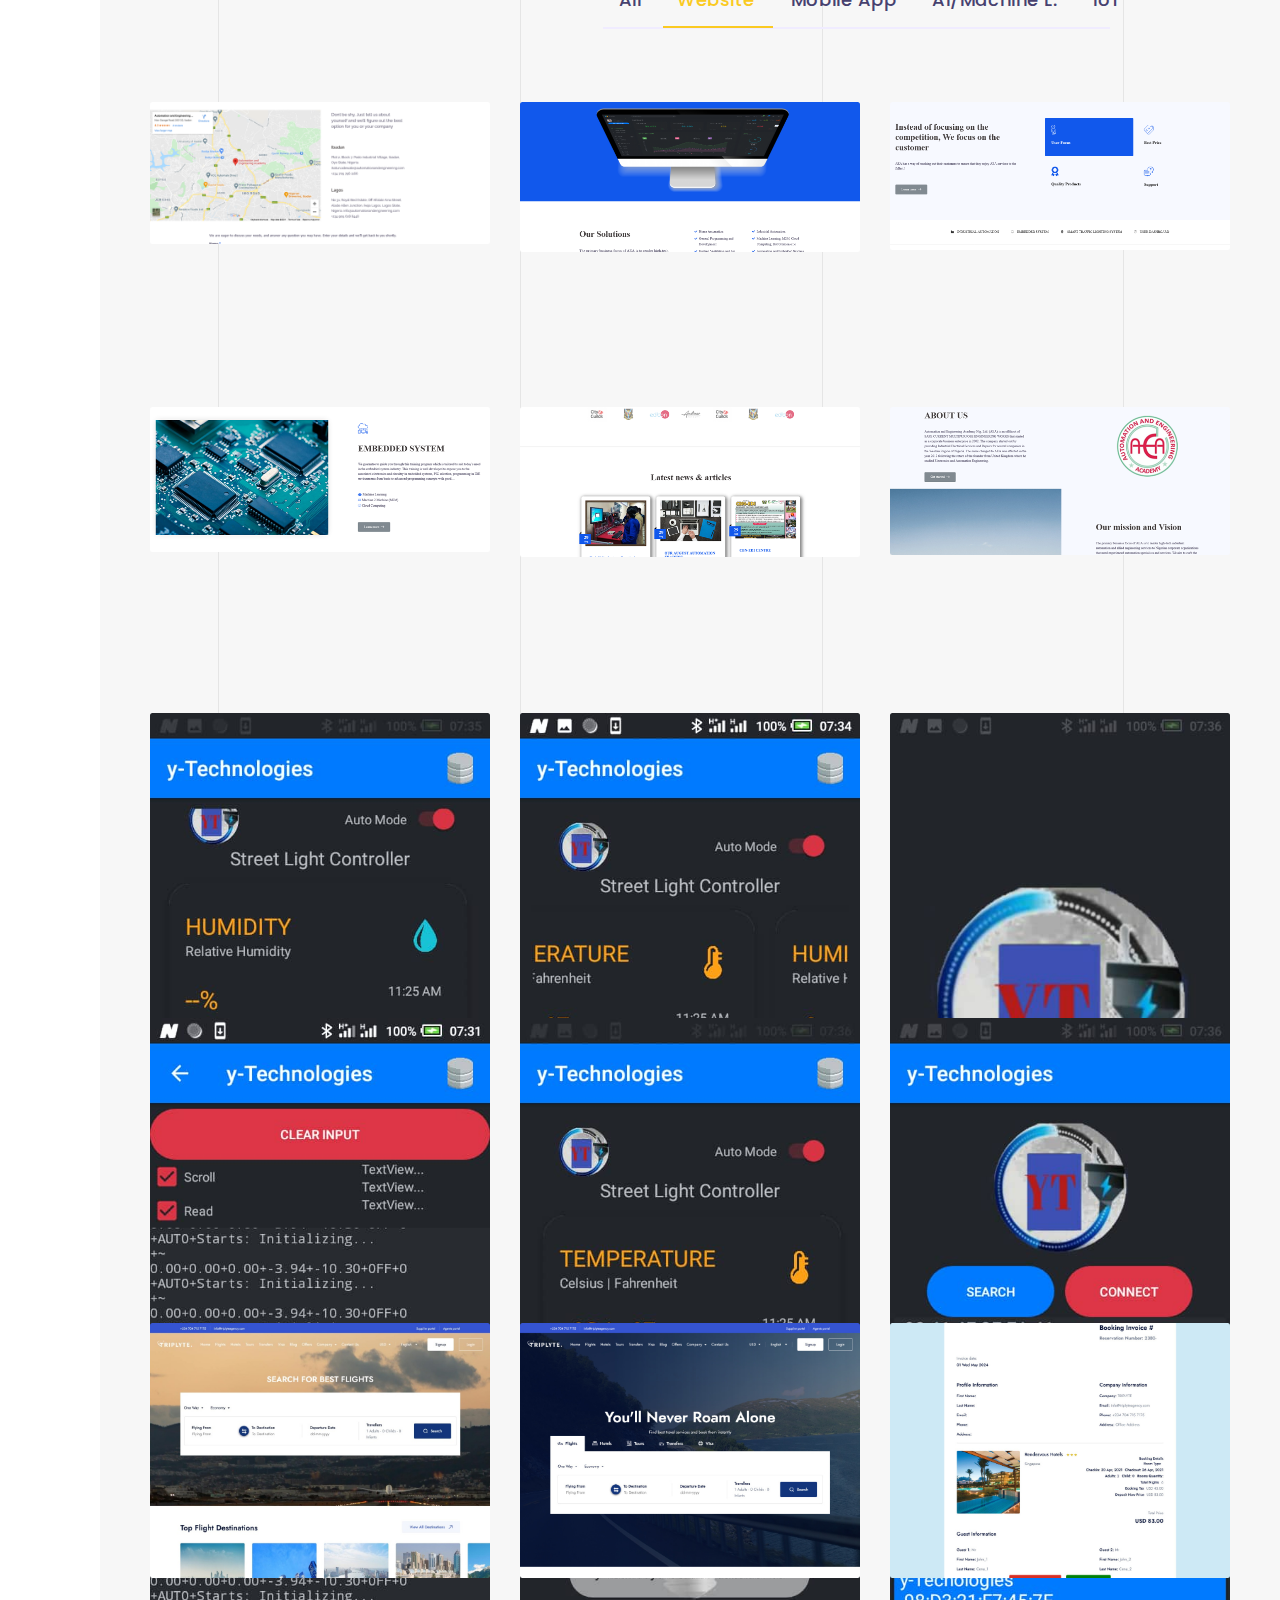
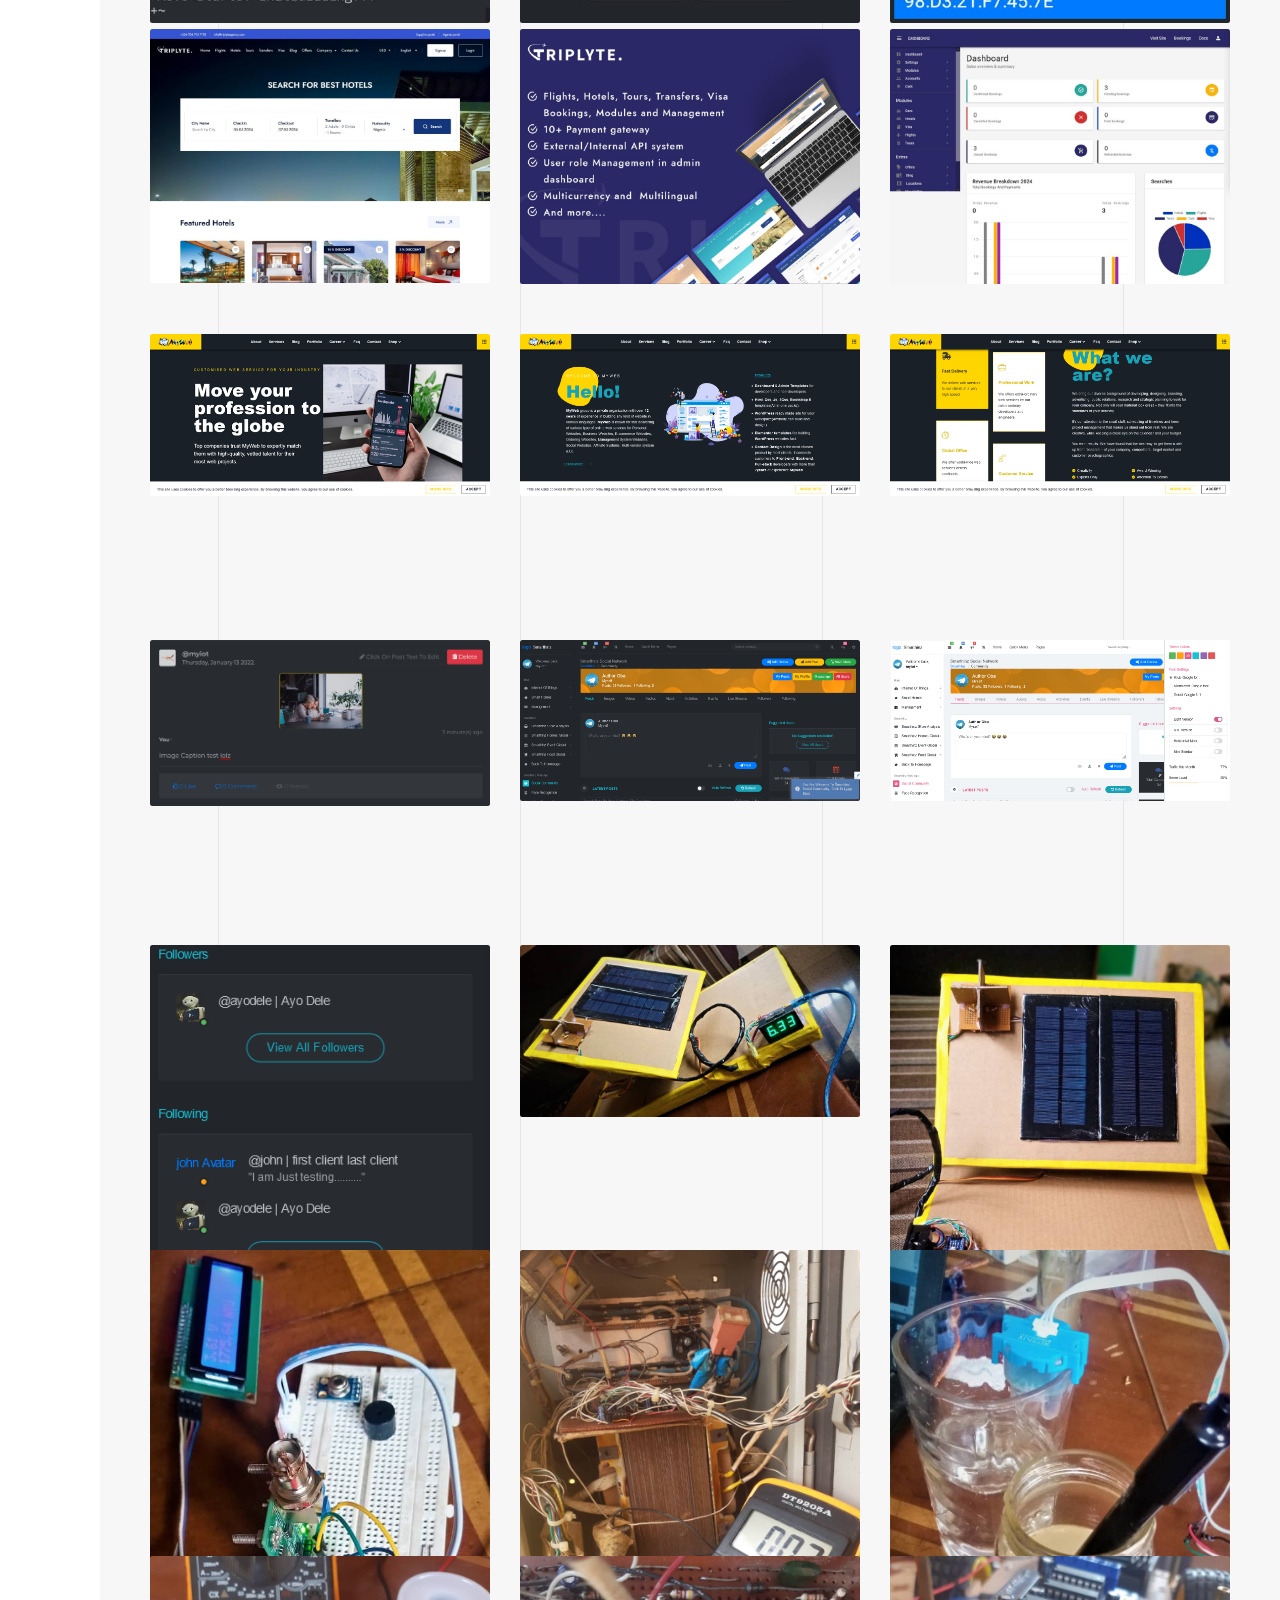
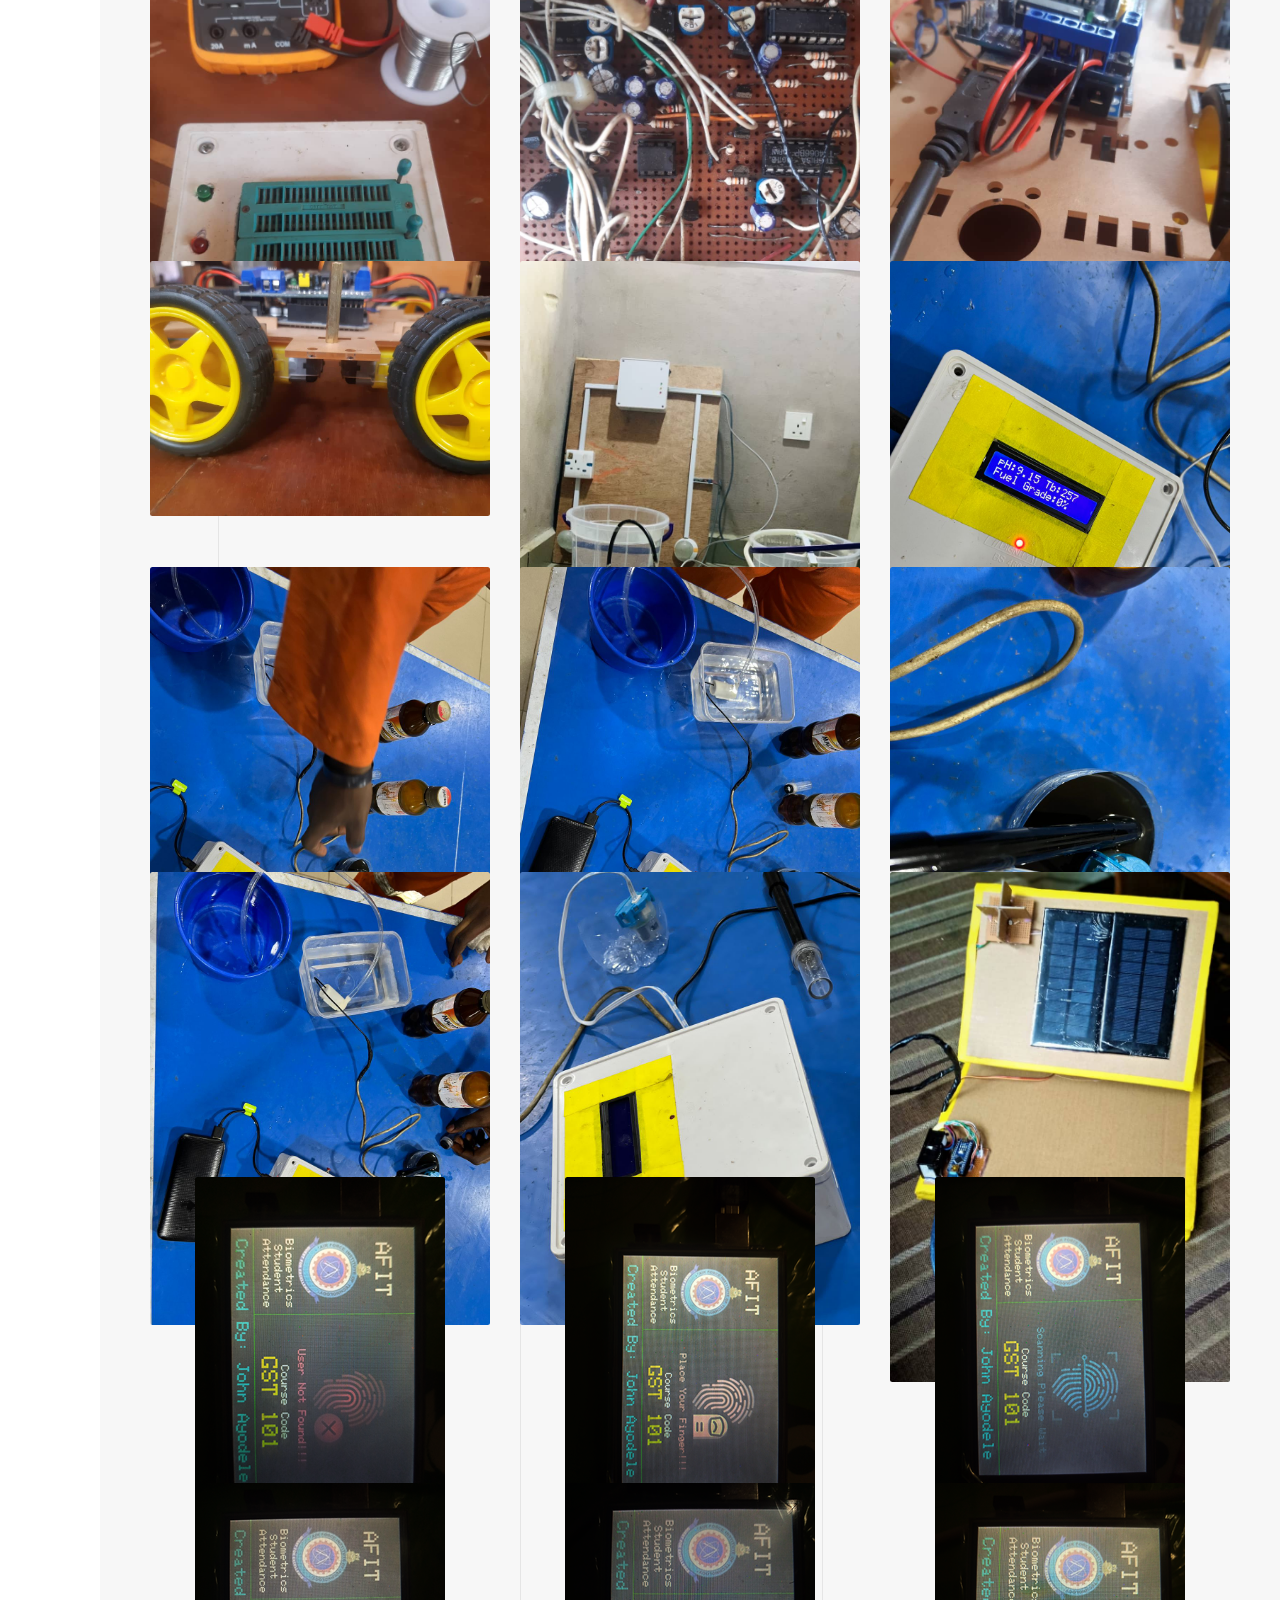
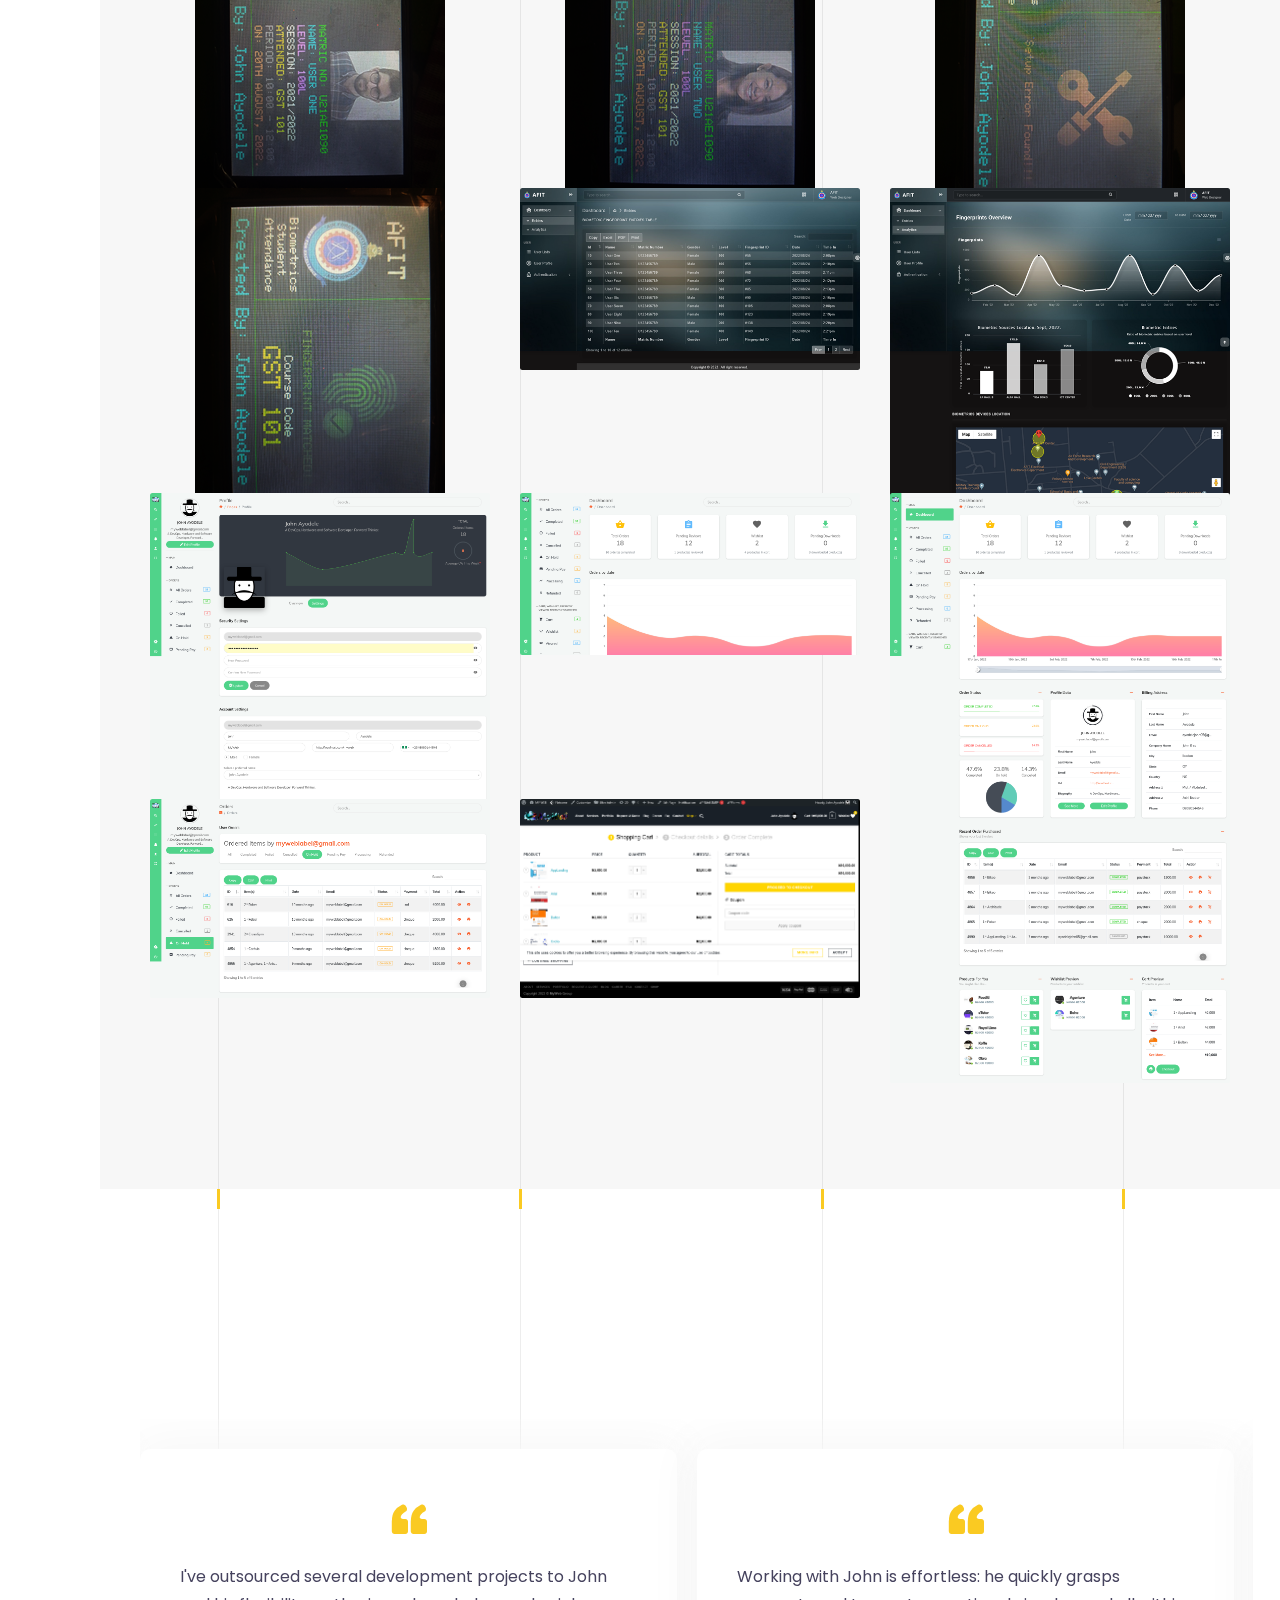
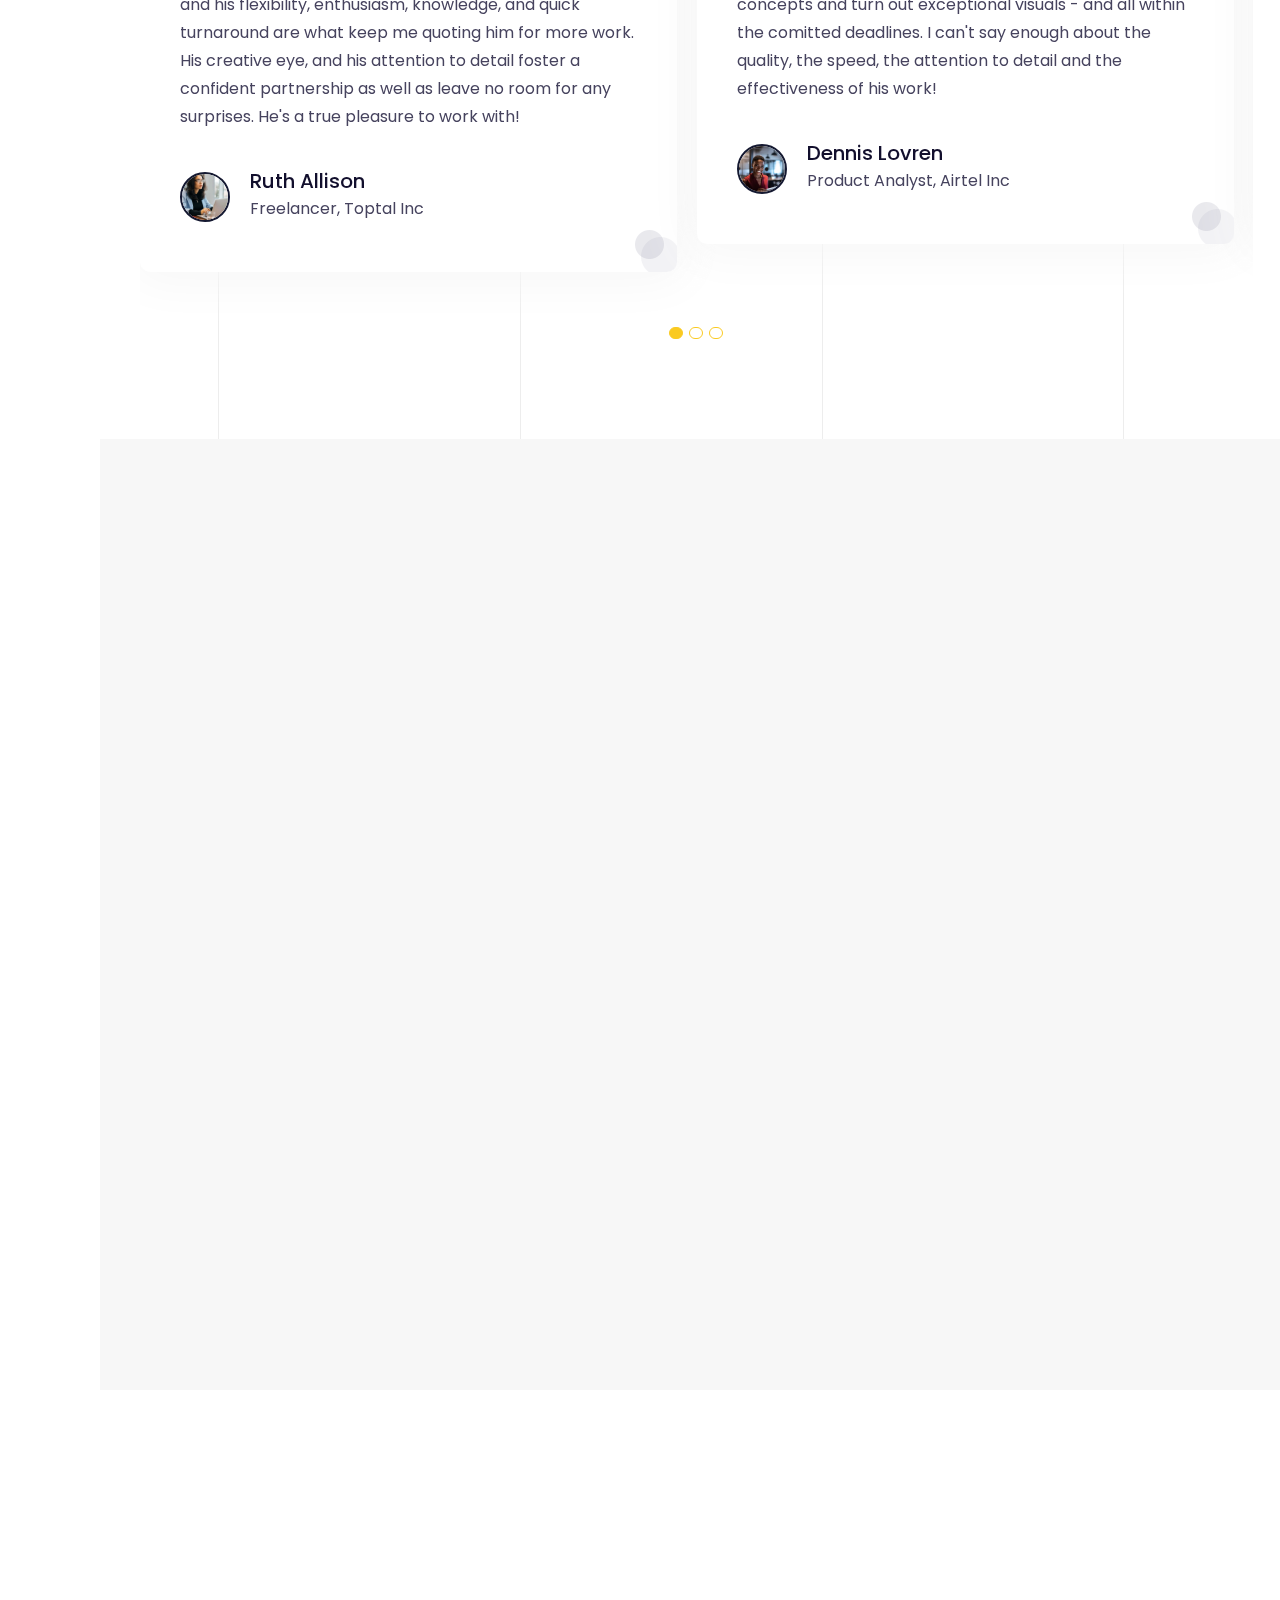
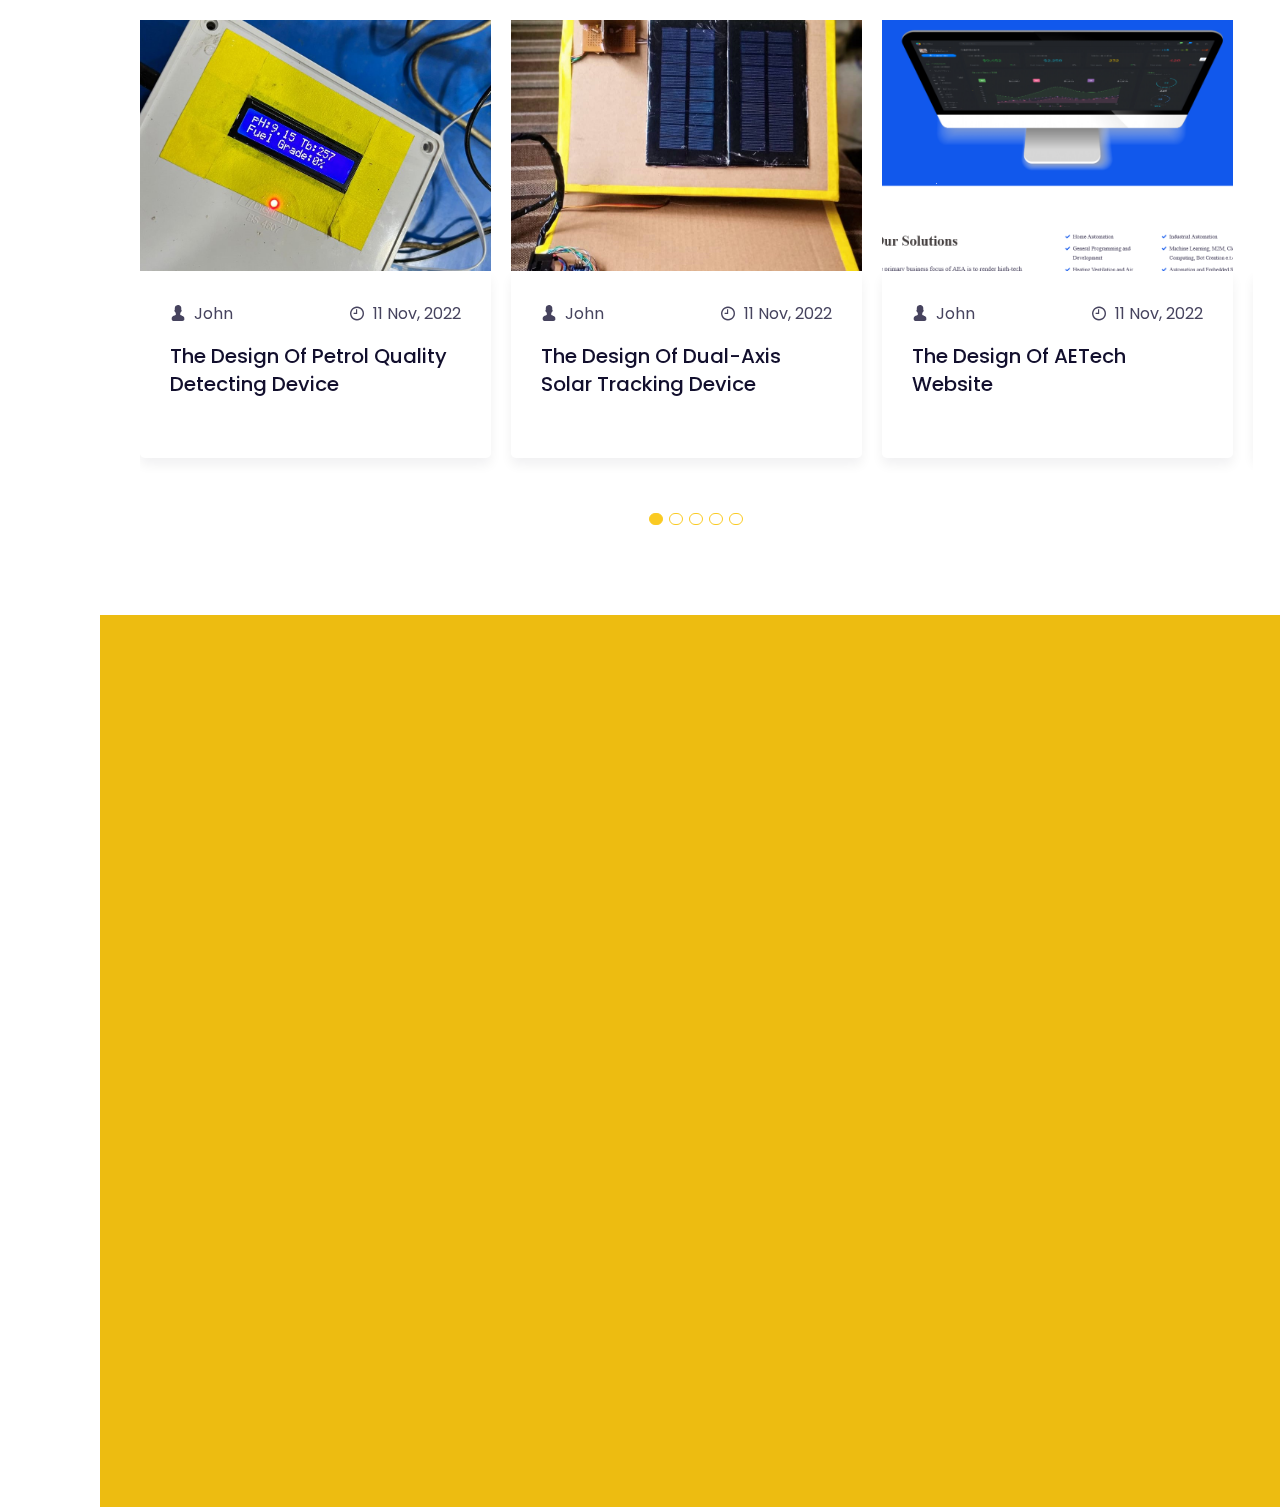
==== commit feeefbfc: "Update index.html" ====
--- a/index.html
+++ b/index.html
@@ -410,12 +410,11 @@
                                                         <i class="icofont-file-python"></i>
                                                     </div>
                                                     <div class="exp-content">
-                                                        <h4>Web Developer</h4>
-                                                        <p>Turing Enterprises, Inc. (2018 - Till Date)</p>
+                                                        <h4>Full-stack Developer</h4>
+                                                        <p>Travsify Global Inc., California (2019 - 2023)</p>
                                                         <span class="exp-description pt-10">
-                                                            An experienced Full-stack
-														Developer in both Back-end and Front-end Web developing at
-														Turing - U.S. Remote Software Jobs Platform.
+                                                            Full-stack developer @ Travsify Global Inc. one of the company with best travel services like 
+                                                            Flight booking and resell, Hotel booking and resell, Visas, Tour etc.
                                                         </span>
                                                     </div>
                                                 </div>
